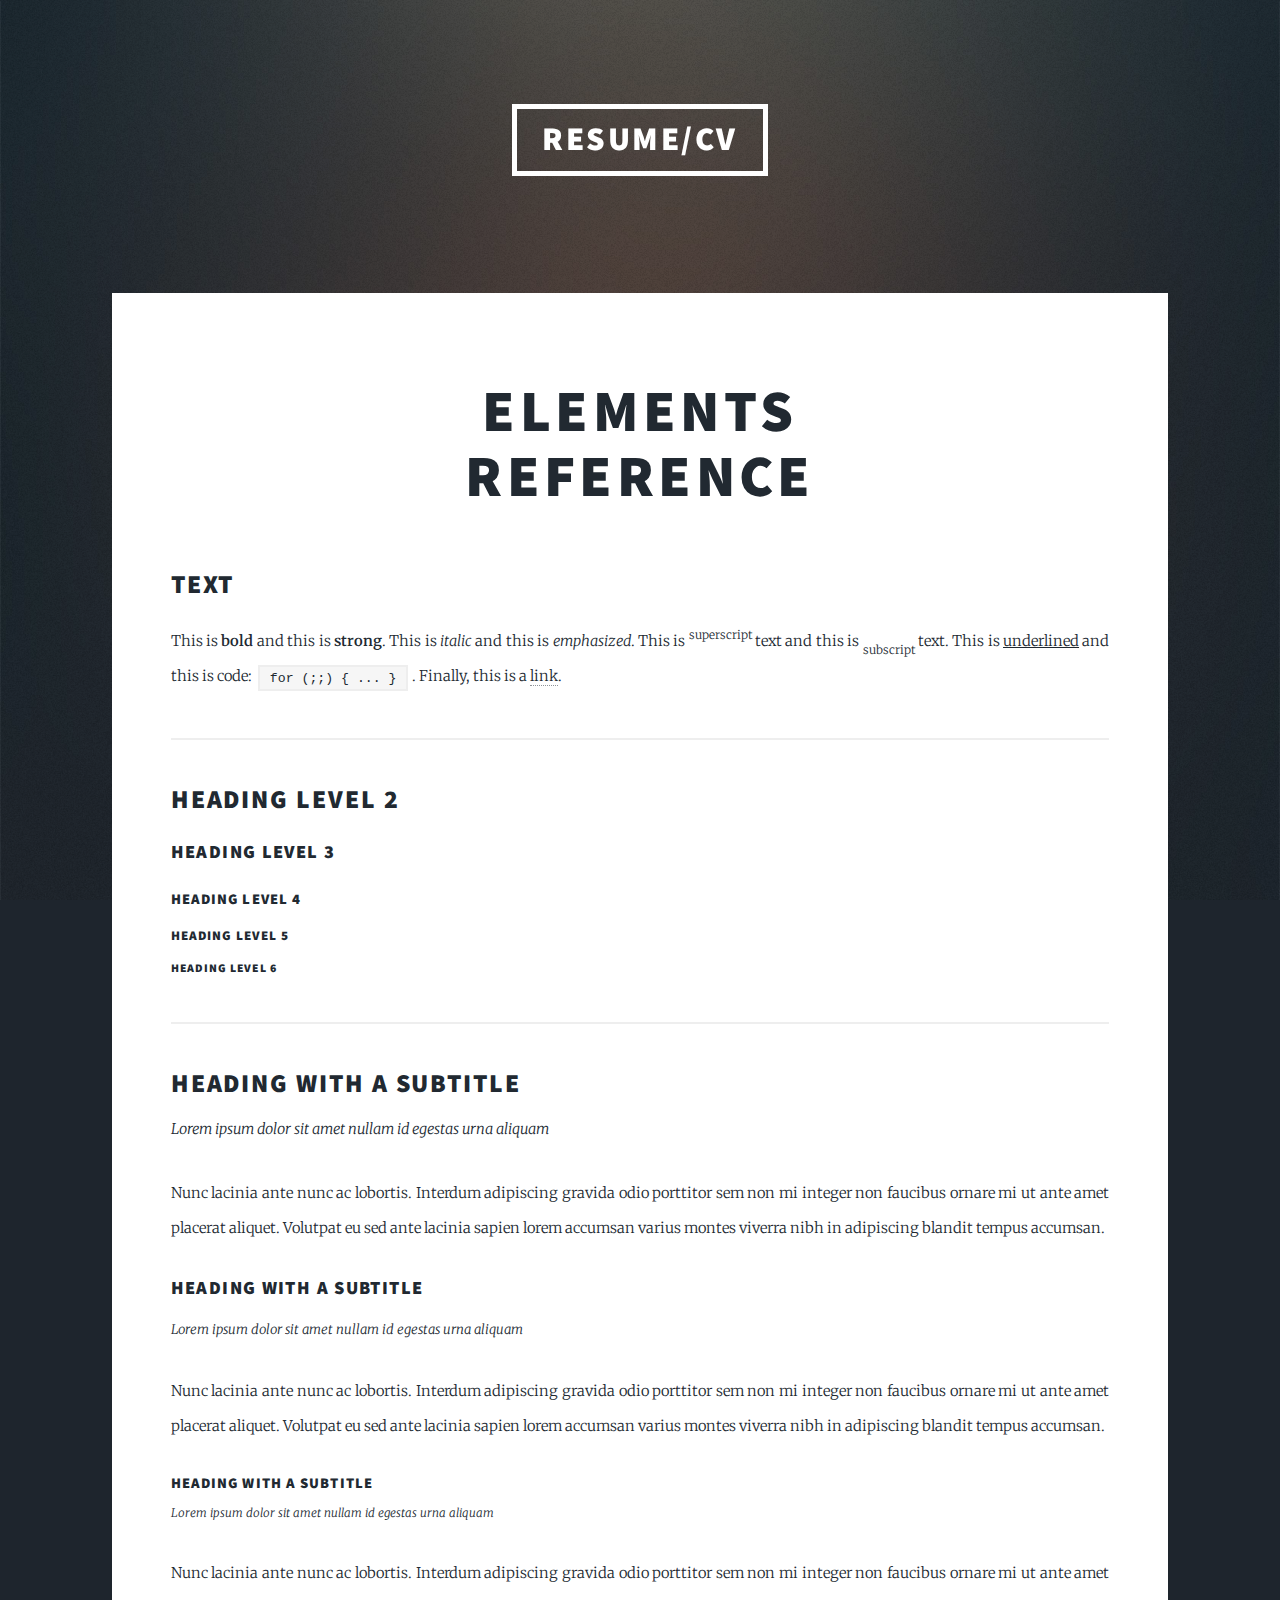
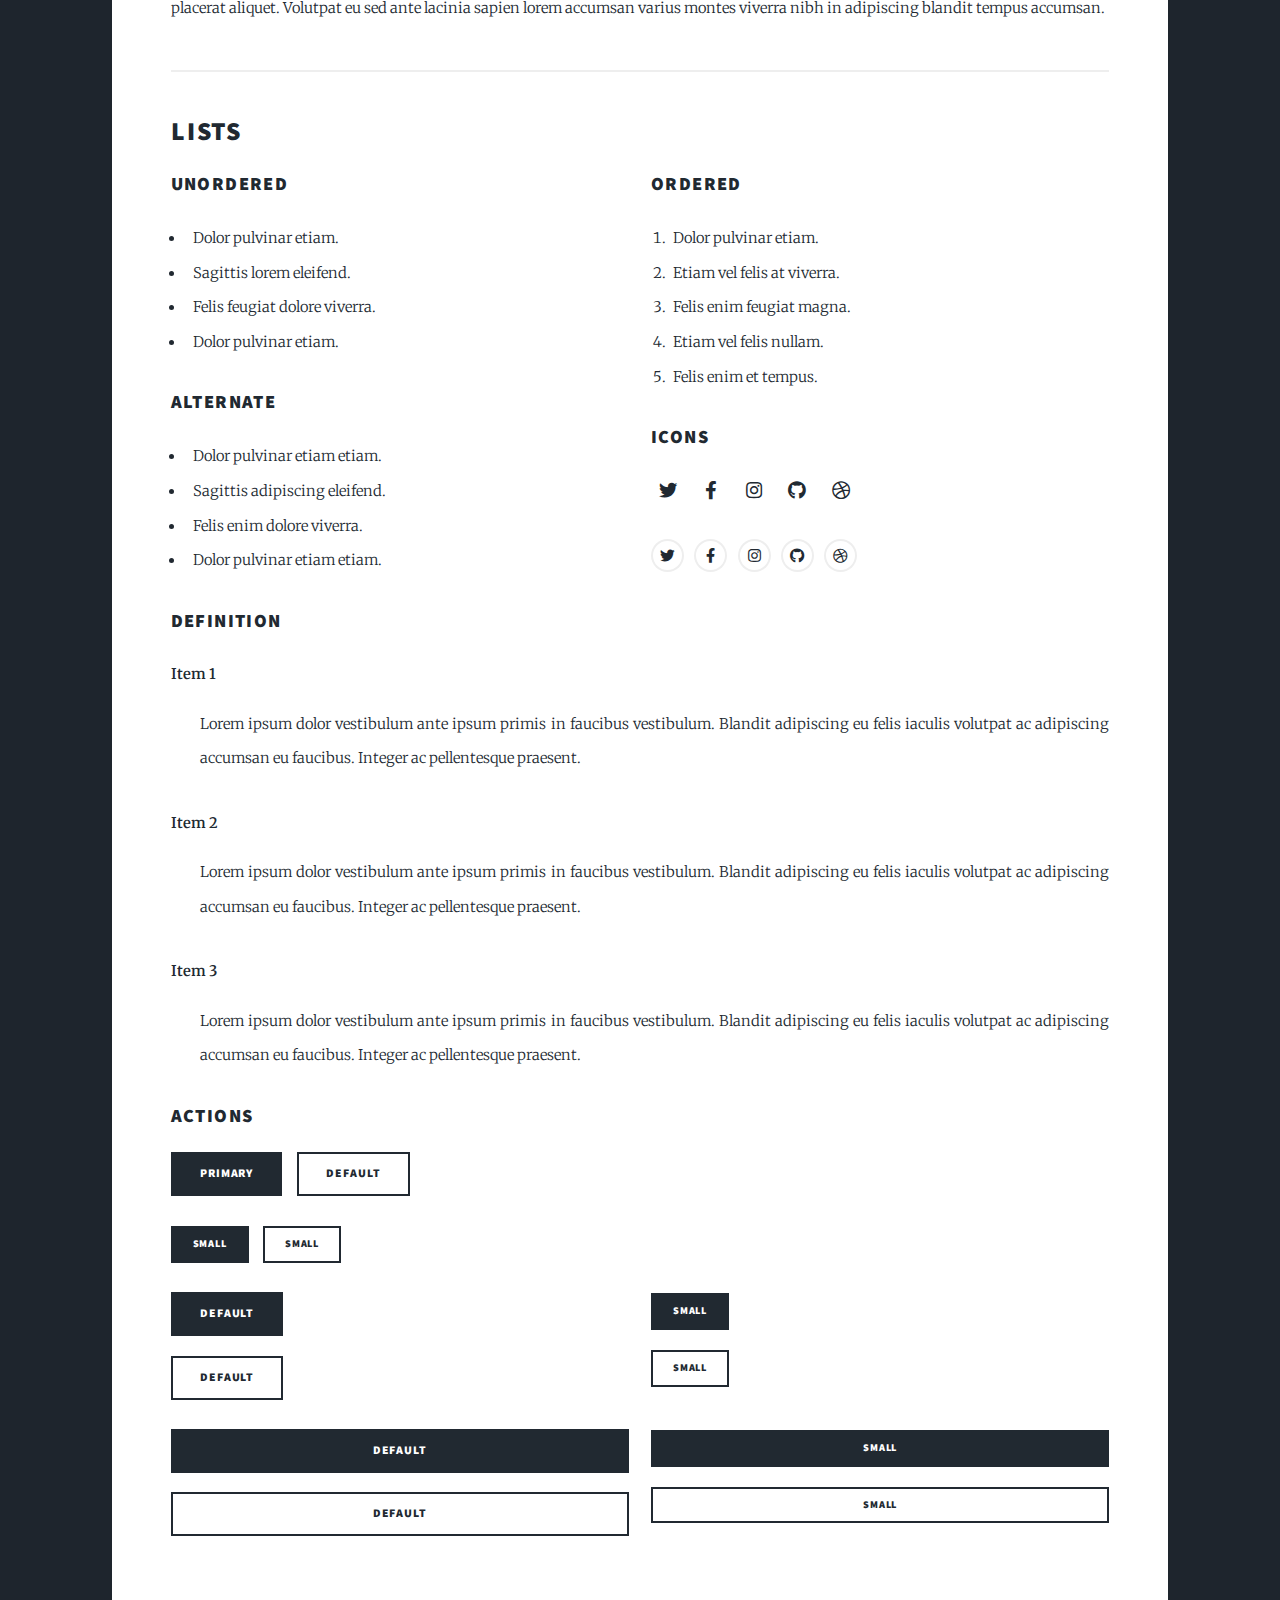
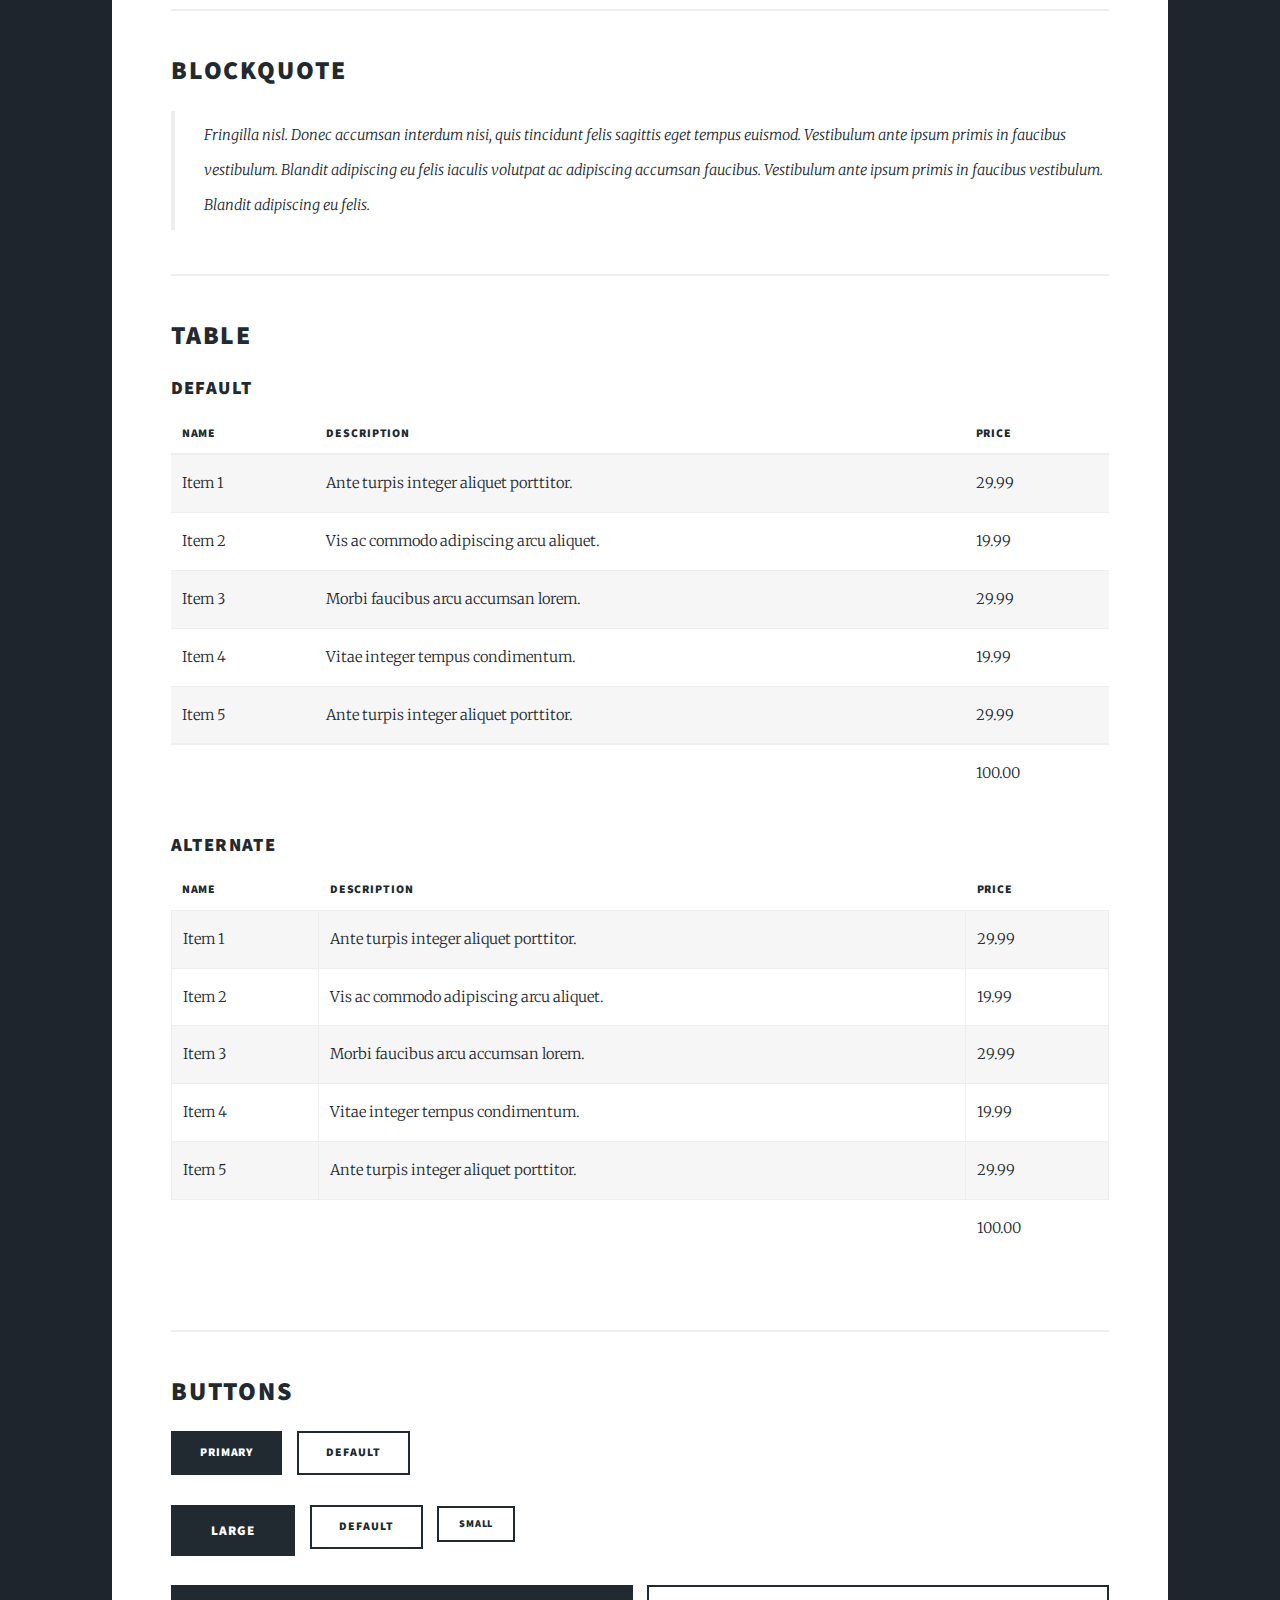
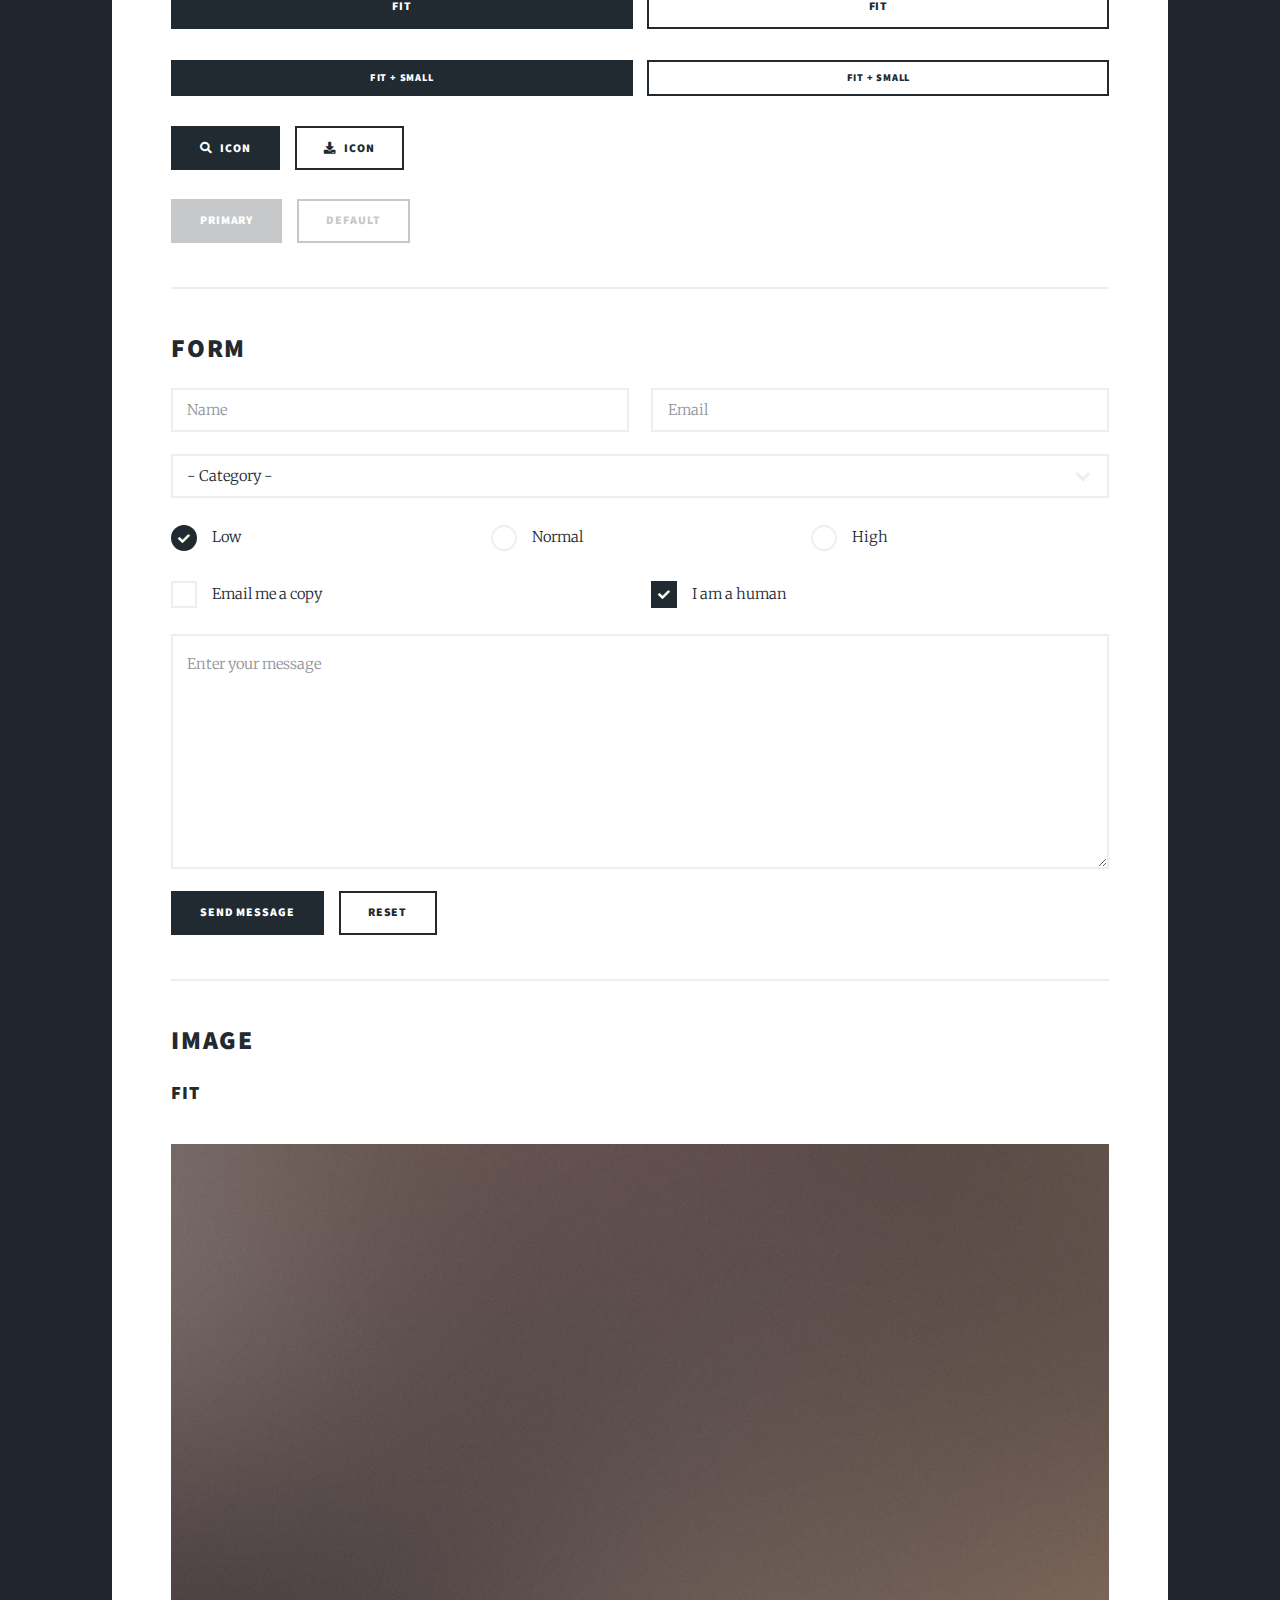
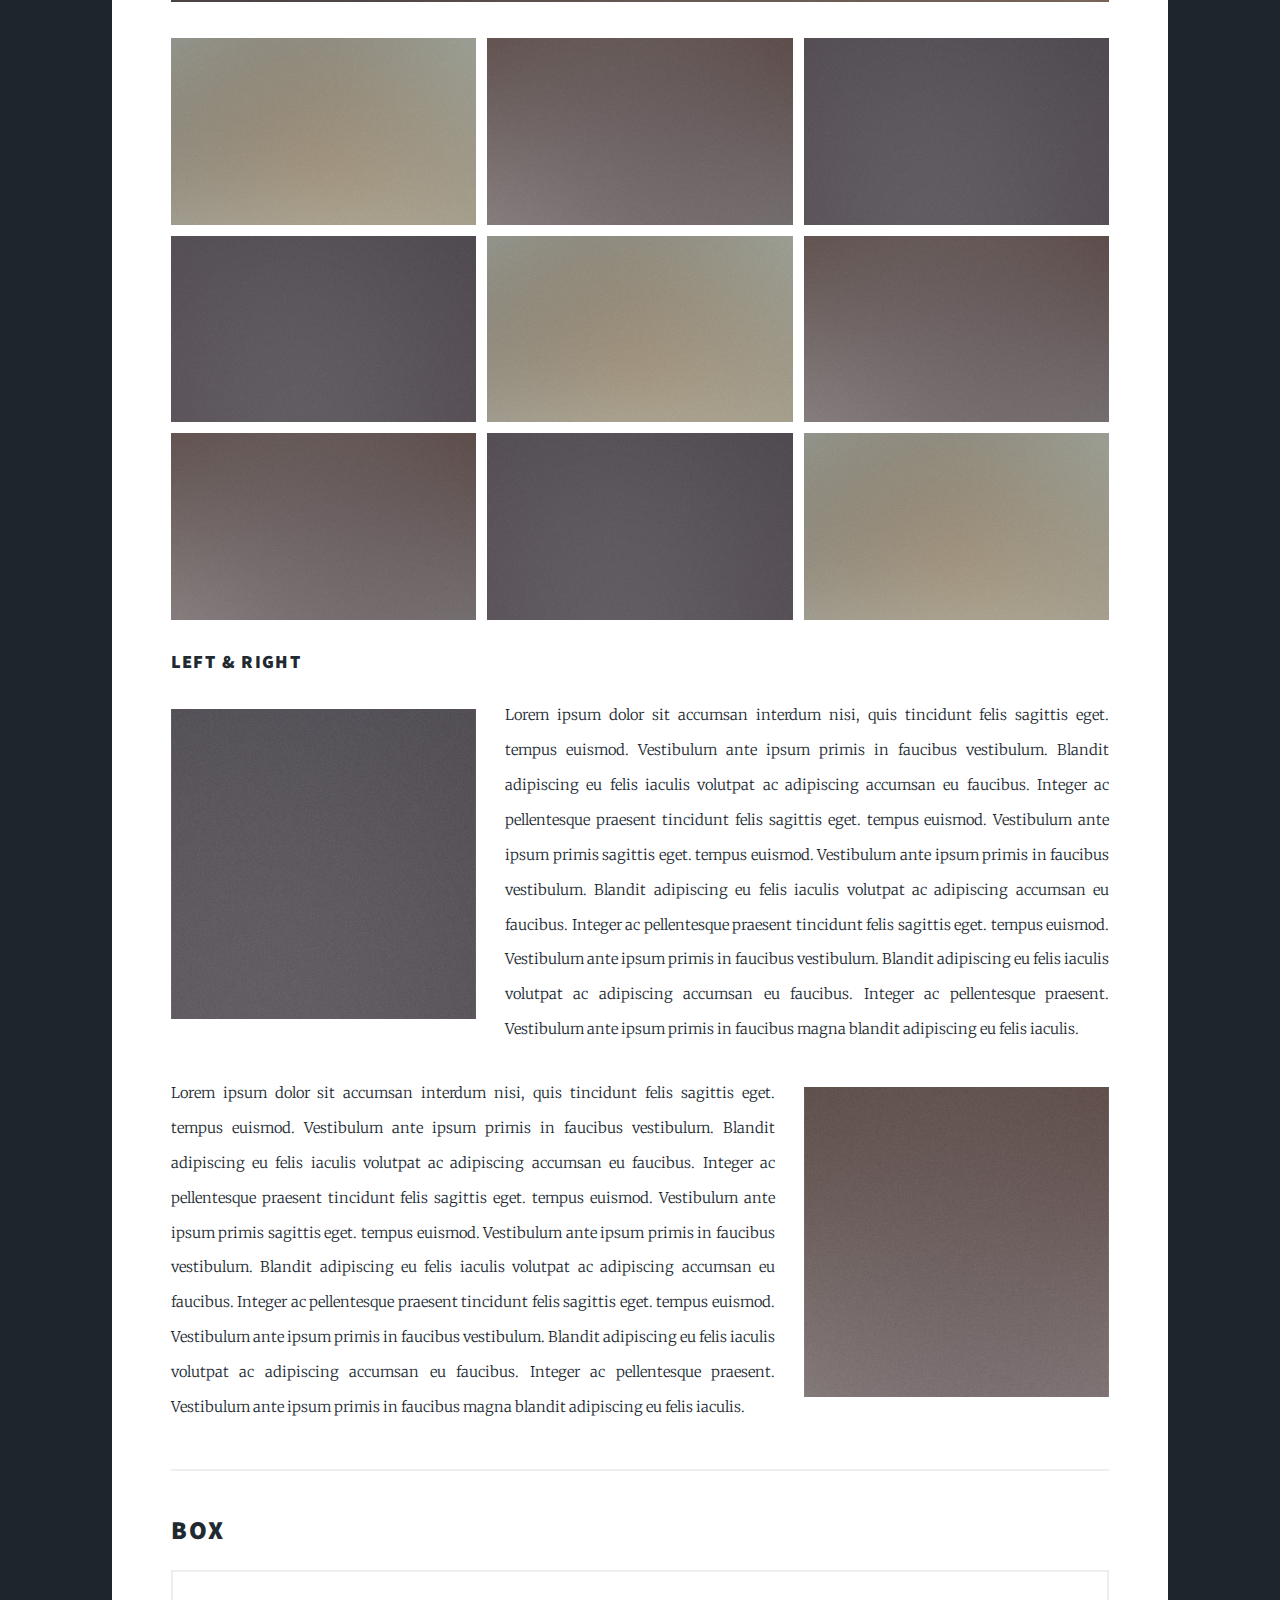
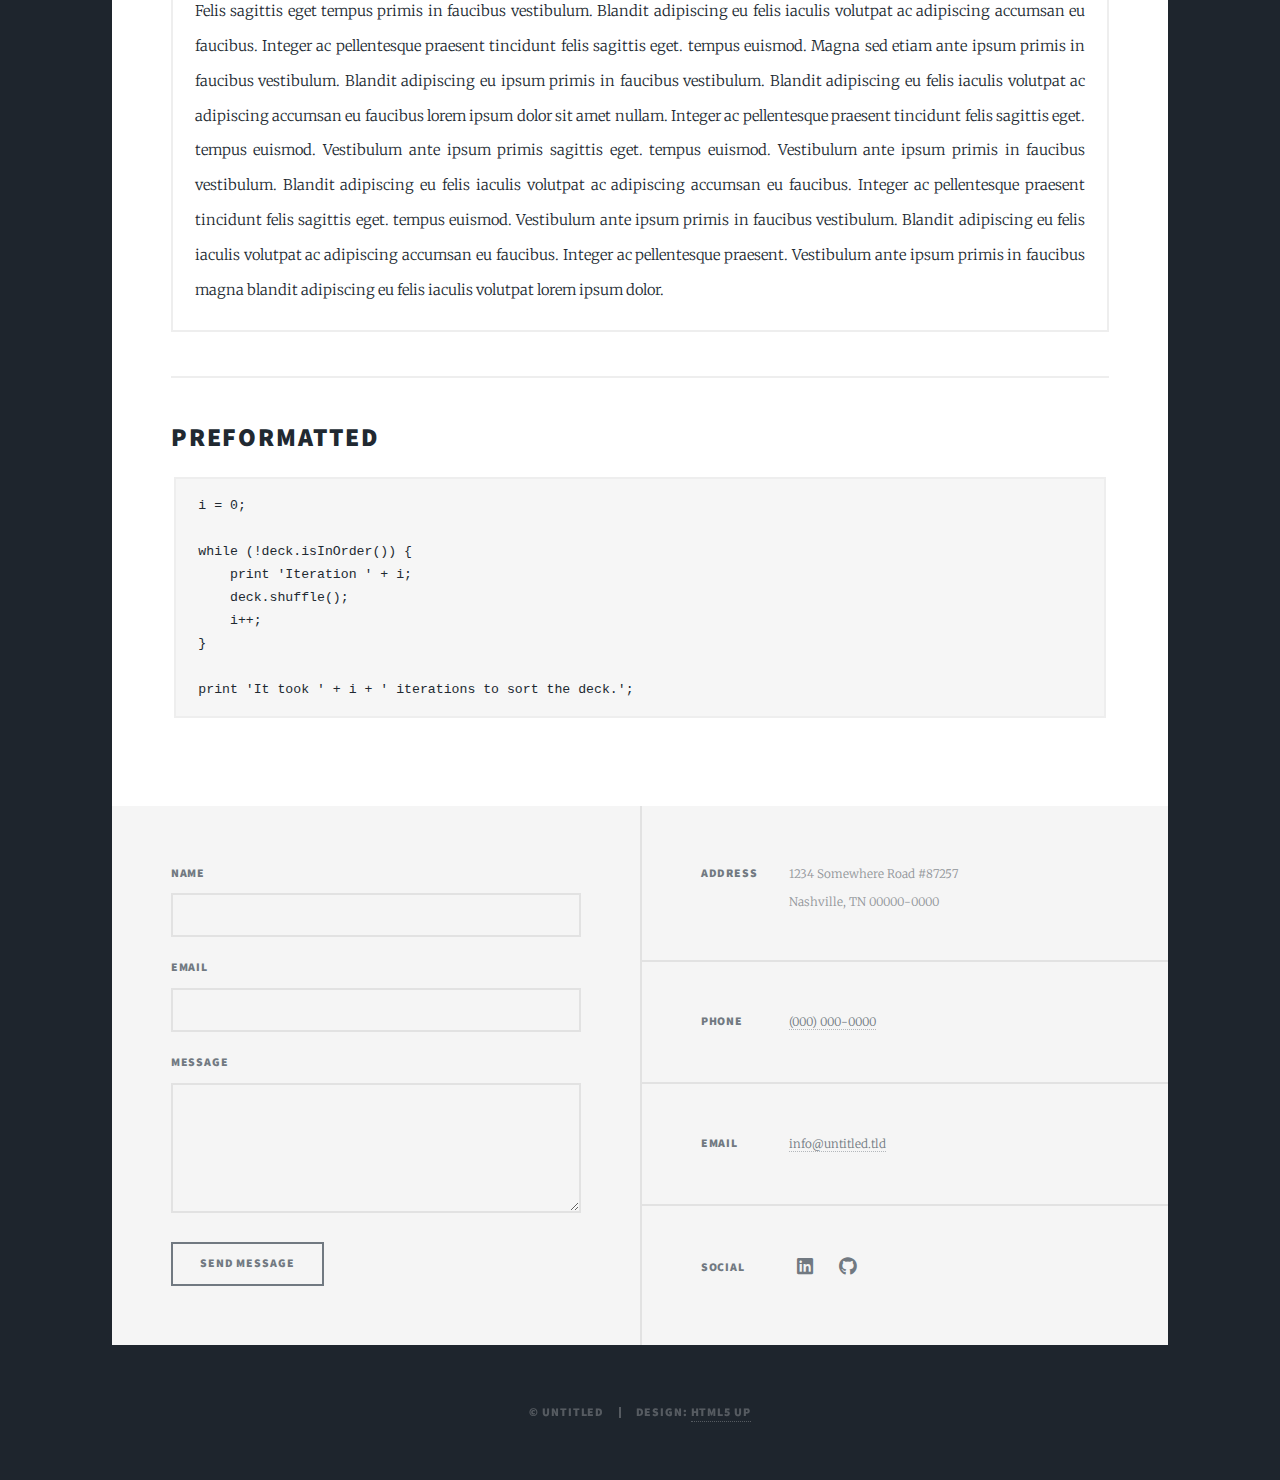
==== elements.html @ f75b57ac "Add files via upload" ====
<!DOCTYPE HTML>
<!--
	Massively by HTML5 UP
	html5up.net | @ajlkn
	Free for personal and commercial use under the CCA 3.0 license (html5up.net/license)
-->
<html>
	<head>
		<title>Uduak Afang- Resume/CV</title>
		<meta charset="utf-8" />
		<meta name="viewport" content="width=device-width, initial-scale=1, user-scalable=no" />
		<link rel="stylesheet" href="assets/css/main.css" />
		<noscript><link rel="stylesheet" href="assets/css/noscript.css" /></noscript>
	</head>
	<body class="is-preload">

		<!-- Wrapper -->
			<div id="wrapper">

				<!-- Header -->
					<header id="header">
						<a href="index.html" class="logo">Resume/CV</a>
					</header>

				<!-- Nav 
					<nav id="nav">
						<ul class="links">
							<li><a href="index.html">Projects</a></li>
							<li><a href="generic.html">About Me</a></li>
							<li class="active"><a href="elements.html">Resume/CV</a></li>
						</ul>
						<ul class="icons">
							<li><a href="https://www.linkedin.com/in/uduakafang/" class="icon brands fa-linkedin"><span class="label">LinkedIn</span></a></li>
							<li><a href="https://github.com/UduakAfang" class="icon brands fa-github"><span class="label">GitHub</span></a></li>
						</ul>
					</nav>-->

				<!-- Main -->
					<div id="main">

						<!-- Post -->
							<section class="post">
								<header class="major">
									<h1>Elements<br />
									Reference</h1>
								</header>

								<!-- Text stuff -->
									<h2>Text</h2>
									<p>This is <b>bold</b> and this is <strong>strong</strong>. This is <i>italic</i> and this is <em>emphasized</em>.
									This is <sup>superscript</sup> text and this is <sub>subscript</sub> text.
									This is <u>underlined</u> and this is code: <code>for (;;) { ... }</code>.
									Finally, this is a <a href="#">link</a>.</p>
									<hr />
									<h2>Heading Level 2</h2>
									<h3>Heading Level 3</h3>
									<h4>Heading Level 4</h4>
									<h5>Heading Level 5</h5>
									<h6>Heading Level 6</h6>
									<hr />
									<header>
										<h2>Heading with a Subtitle</h2>
										<p>Lorem ipsum dolor sit amet nullam id egestas urna aliquam</p>
									</header>
									<p>Nunc lacinia ante nunc ac lobortis. Interdum adipiscing gravida odio porttitor sem non mi integer non faucibus ornare mi ut ante amet placerat aliquet. Volutpat eu sed ante lacinia sapien lorem accumsan varius montes viverra nibh in adipiscing blandit tempus accumsan.</p>
									<header>
										<h3>Heading with a Subtitle</h3>
										<p>Lorem ipsum dolor sit amet nullam id egestas urna aliquam</p>
									</header>
									<p>Nunc lacinia ante nunc ac lobortis. Interdum adipiscing gravida odio porttitor sem non mi integer non faucibus ornare mi ut ante amet placerat aliquet. Volutpat eu sed ante lacinia sapien lorem accumsan varius montes viverra nibh in adipiscing blandit tempus accumsan.</p>
									<header>
										<h4>Heading with a Subtitle</h4>
										<p>Lorem ipsum dolor sit amet nullam id egestas urna aliquam</p>
									</header>
									<p>Nunc lacinia ante nunc ac lobortis. Interdum adipiscing gravida odio porttitor sem non mi integer non faucibus ornare mi ut ante amet placerat aliquet. Volutpat eu sed ante lacinia sapien lorem accumsan varius montes viverra nibh in adipiscing blandit tempus accumsan.</p>

									<hr />

								<!-- Lists -->
									<h2>Lists</h2>
									<div class="row">
										<div class="col-6 col-12-small">

											<h3>Unordered</h3>
											<ul>
												<li>Dolor pulvinar etiam.</li>
												<li>Sagittis lorem eleifend.</li>
												<li>Felis feugiat dolore viverra.</li>
												<li>Dolor pulvinar etiam.</li>
											</ul>

											<h3>Alternate</h3>
											<ul class="alt">
												<li>Dolor pulvinar etiam etiam.</li>
												<li>Sagittis adipiscing eleifend.</li>
												<li>Felis enim dolore viverra.</li>
												<li>Dolor pulvinar etiam etiam.</li>
											</ul>

										</div>
										<div class="col-6 col-12-small">

											<h3>Ordered</h3>
											<ol>
												<li>Dolor pulvinar etiam.</li>
												<li>Etiam vel felis at viverra.</li>
												<li>Felis enim feugiat magna.</li>
												<li>Etiam vel felis nullam.</li>
												<li>Felis enim et tempus.</li>
											</ol>

											<h3>Icons</h3>
											<ul class="icons">
												<li><a href="#" class="icon brands fa-twitter"><span class="label">Twitter</span></a></li>
												<li><a href="#" class="icon brands fa-facebook-f"><span class="label">Facebook</span></a></li>
												<li><a href="#" class="icon brands fa-instagram"><span class="label">Instagram</span></a></li>
												<li><a href="#" class="icon brands fa-github"><span class="label">Github</span></a></li>
												<li><a href="#" class="icon brands fa-dribbble"><span class="label">Dribbble</span></a></li>
											</ul>
											<ul class="icons alt">
												<li><a href="#" class="icon brands alt fa-twitter"><span class="label">Twitter</span></a></li>
												<li><a href="#" class="icon brands alt fa-facebook-f"><span class="label">Facebook</span></a></li>
												<li><a href="#" class="icon brands alt fa-instagram"><span class="label">Instagram</span></a></li>
												<li><a href="#" class="icon brands alt fa-github"><span class="label">Github</span></a></li>
												<li><a href="#" class="icon brands alt fa-dribbble"><span class="label">Dribbble</span></a></li>
											</ul>

										</div>
									</div>
									<h3>Definition</h3>
									<dl>
										<dt>Item 1</dt>
										<dd>
											<p>Lorem ipsum dolor vestibulum ante ipsum primis in faucibus vestibulum. Blandit adipiscing eu felis iaculis volutpat ac adipiscing accumsan eu faucibus. Integer ac pellentesque praesent.</p>
										</dd>
										<dt>Item 2</dt>
										<dd>
											<p>Lorem ipsum dolor vestibulum ante ipsum primis in faucibus vestibulum. Blandit adipiscing eu felis iaculis volutpat ac adipiscing accumsan eu faucibus. Integer ac pellentesque praesent.</p>
										</dd>
										<dt>Item 3</dt>
										<dd>
											<p>Lorem ipsum dolor vestibulum ante ipsum primis in faucibus vestibulum. Blandit adipiscing eu felis iaculis volutpat ac adipiscing accumsan eu faucibus. Integer ac pellentesque praesent.</p>
										</dd>
									</dl>

									<h3>Actions</h3>
									<ul class="actions">
										<li><a href="#" class="button primary">Primary</a></li>
										<li><a href="#" class="button">Default</a></li>
									</ul>
									<ul class="actions small">
										<li><a href="#" class="button primary small">Small</a></li>
										<li><a href="#" class="button small">Small</a></li>
									</ul>
									<div class="row">
										<div class="col-6 col-12-small">
											<ul class="actions stacked">
												<li><a href="#" class="button primary">Default</a></li>
												<li><a href="#" class="button">Default</a></li>
											</ul>
										</div>
										<div class="col-6 col-12-small">
											<ul class="actions stacked">
												<li><a href="#" class="button primary small">Small</a></li>
												<li><a href="#" class="button small">Small</a></li>
											</ul>
										</div>
									</div>
									<div class="row">
										<div class="col-6 col-12-small">
											<ul class="actions stacked">
												<li><a href="#" class="button primary fit">Default</a></li>
												<li><a href="#" class="button fit">Default</a></li>
											</ul>
										</div>
										<div class="col-6 col-12-small">
											<ul class="actions stacked">
												<li><a href="#" class="button primary small fit">Small</a></li>
												<li><a href="#" class="button small fit">Small</a></li>
											</ul>
										</div>
									</div>

									<hr />

								<!-- Blockquote -->
									<h2>Blockquote</h2>
									<blockquote>Fringilla nisl. Donec accumsan interdum nisi, quis tincidunt felis sagittis eget tempus euismod. Vestibulum ante ipsum primis in faucibus vestibulum. Blandit adipiscing eu felis iaculis volutpat ac adipiscing accumsan faucibus. Vestibulum ante ipsum primis in faucibus vestibulum. Blandit adipiscing eu felis.</blockquote>

									<hr />

								<!-- Table -->
									<h2>Table</h2>

									<h3>Default</h3>
									<div class="table-wrapper">
										<table>
											<thead>
												<tr>
													<th>Name</th>
													<th>Description</th>
													<th>Price</th>
												</tr>
											</thead>
											<tbody>
												<tr>
													<td>Item 1</td>
													<td>Ante turpis integer aliquet porttitor.</td>
													<td>29.99</td>
												</tr>
												<tr>
													<td>Item 2</td>
													<td>Vis ac commodo adipiscing arcu aliquet.</td>
													<td>19.99</td>
												</tr>
												<tr>
													<td>Item 3</td>
													<td> Morbi faucibus arcu accumsan lorem.</td>
													<td>29.99</td>
												</tr>
												<tr>
													<td>Item 4</td>
													<td>Vitae integer tempus condimentum.</td>
													<td>19.99</td>
												</tr>
												<tr>
													<td>Item 5</td>
													<td>Ante turpis integer aliquet porttitor.</td>
													<td>29.99</td>
												</tr>
											</tbody>
											<tfoot>
												<tr>
													<td colspan="2"></td>
													<td>100.00</td>
												</tr>
											</tfoot>
										</table>
									</div>

									<h3>Alternate</h3>
									<div class="table-wrapper">
										<table class="alt">
											<thead>
												<tr>
													<th>Name</th>
													<th>Description</th>
													<th>Price</th>
												</tr>
											</thead>
											<tbody>
												<tr>
													<td>Item 1</td>
													<td>Ante turpis integer aliquet porttitor.</td>
													<td>29.99</td>
												</tr>
												<tr>
													<td>Item 2</td>
													<td>Vis ac commodo adipiscing arcu aliquet.</td>
													<td>19.99</td>
												</tr>
												<tr>
													<td>Item 3</td>
													<td> Morbi faucibus arcu accumsan lorem.</td>
													<td>29.99</td>
												</tr>
												<tr>
													<td>Item 4</td>
													<td>Vitae integer tempus condimentum.</td>
													<td>19.99</td>
												</tr>
												<tr>
													<td>Item 5</td>
													<td>Ante turpis integer aliquet porttitor.</td>
													<td>29.99</td>
												</tr>
											</tbody>
											<tfoot>
												<tr>
													<td colspan="2"></td>
													<td>100.00</td>
												</tr>
											</tfoot>
										</table>
									</div>

									<hr />

								<!-- Buttons -->
									<h2>Buttons</h2>
									<ul class="actions">
										<li><a href="#" class="button primary">Primary</a></li>
										<li><a href="#" class="button">Default</a></li>
									</ul>
									<ul class="actions">
										<li><a href="#" class="button primary large">Large</a></li>
										<li><a href="#" class="button">Default</a></li>
										<li><a href="#" class="button small">Small</a></li>
									</ul>
									<ul class="actions fit">
										<li><a href="#" class="button primary fit">Fit</a></li>
										<li><a href="#" class="button fit">Fit</a></li>
									</ul>
									<ul class="actions fit small">
										<li><a href="#" class="button primary fit small">Fit + Small</a></li>
										<li><a href="#" class="button fit small">Fit + Small</a></li>
									</ul>
									<ul class="actions">
										<li><a href="#" class="button primary icon solid fa-search">Icon</a></li>
										<li><a href="#" class="button icon solid fa-download">Icon</a></li>
									</ul>
									<ul class="actions">
										<li><span class="button primary disabled">Primary</span></li>
										<li><span class="button disabled">Default</span></li>
									</ul>

									<hr />

								<!-- Form -->
									<h2>Form</h2>

									<form method="post" action="#">
										<div class="row gtr-uniform">
											<div class="col-6 col-12-xsmall">
												<input type="text" name="demo-name" id="demo-name" value="" placeholder="Name" />
											</div>
											<div class="col-6 col-12-xsmall">
												<input type="email" name="demo-email" id="demo-email" value="" placeholder="Email" />
											</div>
											<!-- Break -->
											<div class="col-12">
												<select name="demo-category" id="demo-category">
													<option value="">- Category -</option>
													<option value="1">Manufacturing</option>
													<option value="1">Shipping</option>
													<option value="1">Administration</option>
													<option value="1">Human Resources</option>
												</select>
											</div>
											<!-- Break -->
											<div class="col-4 col-12-small">
												<input type="radio" id="demo-priority-low" name="demo-priority" checked>
												<label for="demo-priority-low">Low</label>
											</div>
											<div class="col-4 col-12-small">
												<input type="radio" id="demo-priority-normal" name="demo-priority">
												<label for="demo-priority-normal">Normal</label>
											</div>
											<div class="col-4 col-12-small">
												<input type="radio" id="demo-priority-high" name="demo-priority">
												<label for="demo-priority-high">High</label>
											</div>
											<!-- Break -->
											<div class="col-6 col-12-small">
												<input type="checkbox" id="demo-copy" name="demo-copy">
												<label for="demo-copy">Email me a copy</label>
											</div>
											<div class="col-6 col-12-small">
												<input type="checkbox" id="demo-human" name="demo-human" checked>
												<label for="demo-human">I am a human</label>
											</div>
											<!-- Break -->
											<div class="col-12">
												<textarea name="demo-message" id="demo-message" placeholder="Enter your message" rows="6"></textarea>
											</div>
											<!-- Break -->
											<div class="col-12">
												<ul class="actions">
													<li><input type="submit" value="Send Message" class="primary" /></li>
													<li><input type="reset" value="Reset" /></li>
												</ul>
											</div>
										</div>
									</form>

									<hr />

								<!-- Image -->
									<h2>Image</h2>

									<h3>Fit</h3>
									<span class="image fit"><img src="images/pic01.jpg" alt="" /></span>
									<div class="box alt">
										<div class="row gtr-50 gtr-uniform">
											<div class="col-4"><span class="image fit"><img src="images/pic02.jpg" alt="" /></span></div>
											<div class="col-4"><span class="image fit"><img src="images/pic03.jpg" alt="" /></span></div>
											<div class="col-4"><span class="image fit"><img src="images/pic04.jpg" alt="" /></span></div>
											<!-- Break -->
											<div class="col-4"><span class="image fit"><img src="images/pic04.jpg" alt="" /></span></div>
											<div class="col-4"><span class="image fit"><img src="images/pic02.jpg" alt="" /></span></div>
											<div class="col-4"><span class="image fit"><img src="images/pic03.jpg" alt="" /></span></div>
											<!-- Break -->
											<div class="col-4"><span class="image fit"><img src="images/pic03.jpg" alt="" /></span></div>
											<div class="col-4"><span class="image fit"><img src="images/pic04.jpg" alt="" /></span></div>
											<div class="col-4"><span class="image fit"><img src="images/pic02.jpg" alt="" /></span></div>
										</div>
									</div>

									<h3>Left &amp; Right</h3>
									<p><span class="image left"><img src="images/pic08.jpg" alt="" /></span>Lorem ipsum dolor sit accumsan interdum nisi, quis tincidunt felis sagittis eget. tempus euismod. Vestibulum ante ipsum primis in faucibus vestibulum. Blandit adipiscing eu felis iaculis volutpat ac adipiscing accumsan eu faucibus. Integer ac pellentesque praesent tincidunt felis sagittis eget. tempus euismod. Vestibulum ante ipsum primis sagittis eget. tempus euismod. Vestibulum ante ipsum primis in faucibus vestibulum. Blandit adipiscing eu felis iaculis volutpat ac adipiscing accumsan eu faucibus. Integer ac pellentesque praesent tincidunt felis sagittis eget. tempus euismod. Vestibulum ante ipsum primis in faucibus vestibulum. Blandit adipiscing eu felis iaculis volutpat ac adipiscing accumsan eu faucibus. Integer ac pellentesque praesent. Vestibulum ante ipsum primis in faucibus magna blandit adipiscing eu felis iaculis.</p>
									<p><span class="image right"><img src="images/pic09.jpg" alt="" /></span>Lorem ipsum dolor sit accumsan interdum nisi, quis tincidunt felis sagittis eget. tempus euismod. Vestibulum ante ipsum primis in faucibus vestibulum. Blandit adipiscing eu felis iaculis volutpat ac adipiscing accumsan eu faucibus. Integer ac pellentesque praesent tincidunt felis sagittis eget. tempus euismod. Vestibulum ante ipsum primis sagittis eget. tempus euismod. Vestibulum ante ipsum primis in faucibus vestibulum. Blandit adipiscing eu felis iaculis volutpat ac adipiscing accumsan eu faucibus. Integer ac pellentesque praesent tincidunt felis sagittis eget. tempus euismod. Vestibulum ante ipsum primis in faucibus vestibulum. Blandit adipiscing eu felis iaculis volutpat ac adipiscing accumsan eu faucibus. Integer ac pellentesque praesent. Vestibulum ante ipsum primis in faucibus magna blandit adipiscing eu felis iaculis.</p>

									<hr />

								<!-- Box -->
									<h2>Box</h2>
									<div class="box">
										<p>Felis sagittis eget tempus primis in faucibus vestibulum. Blandit adipiscing eu felis iaculis volutpat ac adipiscing accumsan eu faucibus. Integer ac pellentesque praesent tincidunt felis sagittis eget. tempus euismod. Magna sed etiam ante ipsum primis in faucibus vestibulum. Blandit adipiscing eu ipsum primis in faucibus vestibulum. Blandit adipiscing eu felis iaculis volutpat ac adipiscing accumsan eu faucibus lorem ipsum dolor sit amet nullam. Integer ac pellentesque praesent tincidunt felis sagittis eget. tempus euismod. Vestibulum ante ipsum primis sagittis eget. tempus euismod. Vestibulum ante ipsum primis in faucibus vestibulum. Blandit adipiscing eu felis iaculis volutpat ac adipiscing accumsan eu faucibus. Integer ac pellentesque praesent tincidunt felis sagittis eget. tempus euismod. Vestibulum ante ipsum primis in faucibus vestibulum. Blandit adipiscing eu felis iaculis volutpat ac adipiscing accumsan eu faucibus. Integer ac pellentesque praesent. Vestibulum ante ipsum primis in faucibus magna blandit adipiscing eu felis iaculis volutpat lorem ipsum dolor.</p>
									</div>

									<hr />

								<!-- Preformatted Code -->
									<h2>Preformatted</h2>
									<pre><code>i = 0;

while (!deck.isInOrder()) {
    print 'Iteration ' + i;
    deck.shuffle();
    i++;
}

print 'It took ' + i + ' iterations to sort the deck.';
</code></pre>

							</section>

					</div>

				<!-- Footer -->
					<footer id="footer">
						<section>
							<form method="post" action="#">
								<div class="fields">
									<div class="field">
										<label for="name">Name</label>
										<input type="text" name="name" id="name" />
									</div>
									<div class="field">
										<label for="email">Email</label>
										<input type="text" name="email" id="email" />
									</div>
									<div class="field">
										<label for="message">Message</label>
										<textarea name="message" id="message" rows="3"></textarea>
									</div>
								</div>
								<ul class="actions">
									<li><input type="submit" value="Send Message" /></li>
								</ul>
							</form>
						</section>
						<section class="split contact">
							<section class="alt">
								<h3>Address</h3>
								<p>1234 Somewhere Road #87257<br />
								Nashville, TN 00000-0000</p>
							</section>
							<section>
								<h3>Phone</h3>
								<p><a href="#">(000) 000-0000</a></p>
							</section>
							<section>
								<h3>Email</h3>
								<p><a href="#">info@untitled.tld</a></p>
							</section>
							<section>
								<h3>Social</h3>
								<ul class="icons">
									<li><a href="https://www.linkedin.com/in/uduakafang/" class="icon brands fa-linkedin"><span class="label">LinkedIn</span></a></li>
									<li><a href="https://github.com/UduakAfang" class="icon brands fa-github"><span class="label">GitHub</span></a></li>
								</ul>
							</section>
						</section>
					</footer>

				<!-- Copyright -->
					<div id="copyright">
						<ul><li>&copy; Untitled</li><li>Design: <a href="https://html5up.net">HTML5 UP</a></li></ul>
					</div>

			</div>

		<!-- Scripts -->
			<script src="assets/js/jquery.min.js"></script>
			<script src="assets/js/jquery.scrollex.min.js"></script>
			<script src="assets/js/jquery.scrolly.min.js"></script>
			<script src="assets/js/browser.min.js"></script>
			<script src="assets/js/breakpoints.min.js"></script>
			<script src="assets/js/util.js"></script>
			<script src="assets/js/main.js"></script>

	</body>
</html>
---- assets/css/main.css ----
@import url(fontawesome-all.min.css);
@import url("https://fonts.googleapis.com/css?family=Merriweather:300,700,300italic,700italic|Source+Sans+Pro:900");

/*
	Massively by HTML5 UP
	html5up.net | @ajlkn
	Free for personal and commercial use under the CCA 3.0 license (html5up.net/license)
*/

html, body, div, span, applet, object,
iframe, h1, h2, h3, h4, h5, h6, p, blockquote,
pre, a, abbr, acronym, address, big, cite,
code, del, dfn, em, img, ins, kbd, q, s, samp,
small, strike, strong, sub, sup, tt, var, b,
u, i, center, dl, dt, dd, ol, ul, li, fieldset,
form, label, legend, table, caption, tbody,
tfoot, thead, tr, th, td, article, aside,
canvas, details, embed, figure, figcaption,
footer, header, hgroup, menu, nav, output, ruby,
section, summary, time, mark, audio, video {
	margin: 0;
	padding: 0;
	border: 0;
	font-size: 100%;
	font: inherit;
	vertical-align: baseline;}

article, aside, details, figcaption, figure,
footer, header, hgroup, menu, nav, section {
	display: block;}

body {
	line-height: 1;
}

ol, ul {
	list-style: none;
}

blockquote, q {
	quotes: none;
}

	blockquote:before, blockquote:after, q:before, q:after {
		content: '';
		content: none;
	}

table {
	border-collapse: collapse;
	border-spacing: 0;
}

body {
	-webkit-text-size-adjust: none;
}

mark {
	background-color: transparent;
	color: inherit;
}

input::-moz-focus-inner {
	border: 0;
	padding: 0;
}

input, select, textarea {
	-moz-appearance: none;
	-webkit-appearance: none;
	-ms-appearance: none;
	appearance: none;
}

/* Basic */

	@-ms-viewport {
		width: device-width;
	}

	body {
		-ms-overflow-style: scrollbar;
	}

	@media screen and (max-width: 480px) {

		html, body {
			min-width: 320px;
		}

	}

	html {
		box-sizing: border-box;
	}

	*, *:before, *:after {
		box-sizing: inherit;
	}

	body {
		background-color: #1e252d;
	}

		body.is-preload *, body.is-preload *:before, body.is-preload *:after {
			-moz-animation: none !important;
			-webkit-animation: none !important;
			-ms-animation: none !important;
			animation: none !important;
			-moz-transition: none !important;
			-webkit-transition: none !important;
			-ms-transition: none !important;
			transition: none !important;
		}

/* Type */

	html {
		font-size: 16pt;
	}

		@media screen and (max-width: 1680px) {

			html {
				font-size: 12pt;
			}

		}

		@media screen and (max-width: 1280px) {

			html {
				font-size: 11pt;
			}

		}

		@media screen and (max-width: 360px) {

			html {
				font-size: 10pt;
			}

		}

	body {
		color: #212931;
	}

	body, input, select, textarea {
		font-family: "Merriweather", Georgia, serif;
		font-weight: 300;
		font-size: 1rem;
		line-height: 2.375;
	}

	a {
		-moz-transition: color 0.2s ease-in-out, background-color 0.2s ease-in-out, border-color 0.2s ease-in-out, box-shadow 0.2s ease-in-out;
		-webkit-transition: color 0.2s ease-in-out, background-color 0.2s ease-in-out, border-color 0.2s ease-in-out, box-shadow 0.2s ease-in-out;
		-ms-transition: color 0.2s ease-in-out, background-color 0.2s ease-in-out, border-color 0.2s ease-in-out, box-shadow 0.2s ease-in-out;
		transition: color 0.2s ease-in-out, background-color 0.2s ease-in-out, border-color 0.2s ease-in-out, box-shadow 0.2s ease-in-out;
		border-bottom: dotted 1px;
		text-decoration: none;
	}

		a:hover {
			border-bottom-color: transparent;
		}

	strong, b {
		font-weight: 600;
	}

	em, i {
		font-style: italic;
	}

	p {
		text-align: justify;
		margin: 0 0 2rem 0;
	}

	h1, h2, h3, h4, h5, h6 {
		font-family: "Source Sans Pro", Helvetica, sans-serif;
		font-weight: 900;
		line-height: 1.5;
		letter-spacing: 0.075em;
		text-transform: uppercase;
		margin: 0 0 1rem 0;
	}

		h1 a, h2 a, h3 a, h4 a, h5 a, h6 a {
			border-bottom: 0;
			color: inherit;
			text-decoration: none;
		}

	h1 {
		font-size: 4rem;
		line-height: 1.1;
		margin: 0 0 2rem 0;
	}

	h2 {
		font-size: 1.75rem;
		line-height: 1.3;
		margin: 0 0 1.5rem 0;
	}

	h3 {
		font-size: 1.25rem;
		margin: 0 0 1.5rem 0;
	}

	h4 {
		font-size: 1rem;
	}

	h5 {
		font-size: 0.9rem;
	}

	h6 {
		font-size: 0.8rem;
	}

	sub {
		font-size: 0.8rem;
		position: relative;
		top: 0.5rem;
	}

	sup {
		font-size: 0.8rem;
		position: relative;
		top: -0.5rem;
	}

	blockquote {
		border-left: solid 4px;
		font-style: italic;
		margin: 0 0 2rem 0;
		padding: 0.5rem 0 0.5rem 2rem;
	}

	code {
		border: solid 2px;
		font-family: "Courier New", monospace;
		font-size: 0.9rem;
		margin: 0 0.25rem;
		padding: 0.25rem 0.65rem;
	}

	pre {
		-webkit-overflow-scrolling: touch;
		font-family: "Courier New", monospace;
		font-size: 0.9rem;
		margin: 0 0 2rem 0;
	}

		pre code {
			display: block;
			line-height: 1.75;
			padding: 1rem 1.5rem;
			overflow-x: auto;
		}

	hr {
		border: 0;
		border-bottom: solid 2px;
		margin: 3rem 0;
	}

		hr.major {
			margin: 5rem 0;
		}

	.align-left {
		text-align: left;
	}

	.align-center {
		text-align: center;
	}

	.align-right {
		text-align: right;
	}

	input, select, textarea {
		color: #212931;
	}

	a {
		color: #212931;
		border-bottom-color: rgba(33, 41, 49, 0.5);
	}

		a:hover {
			border-bottom-color: transparent;
			color: #18bfef !important;
		}

	strong, b {
		color: #212931;
	}

	h1, h2, h3, h4, h5, h6 {
		color: #212931;
	}

	blockquote {
		border-left-color: #eeeeee;
	}

	code {
		background: rgba(220, 220, 220, 0.25);
		border-color: #eeeeee;
	}

	hr {
		border-bottom-color: #eeeeee;
	}

/* Row */

	.row {
		display: flex;
		flex-wrap: wrap;
		box-sizing: border-box;
		align-items: stretch;
	}

		.row > * {
			box-sizing: border-box;
		}

		.row.gtr-uniform > * > :last-child {
			margin-bottom: 0;
		}

		.row.aln-left {
			justify-content: flex-start;
		}

		.row.aln-center {
			justify-content: center;
		}

		.row.aln-right {
			justify-content: flex-end;
		}

		.row.aln-top {
			align-items: flex-start;
		}

		.row.aln-middle {
			align-items: center;
		}

		.row.aln-bottom {
			align-items: flex-end;
		}

		.row > .imp {
			order: -1;
		}

		.row > .col-1 {
			width: 8.33333%;
		}

		.row > .off-1 {
			margin-left: 8.33333%;
		}

		.row > .col-2 {
			width: 16.66667%;
		}

		.row > .off-2 {
			margin-left: 16.66667%;
		}

		.row > .col-3 {
			width: 25%;
		}

		.row > .off-3 {
			margin-left: 25%;
		}

		.row > .col-4 {
			width: 33.33333%;
		}

		.row > .off-4 {
			margin-left: 33.33333%;
		}

		.row > .col-5 {
			width: 41.66667%;
		}

		.row > .off-5 {
			margin-left: 41.66667%;
		}

		.row > .col-6 {
			width: 50%;
		}

		.row > .off-6 {
			margin-left: 50%;
		}

		.row > .col-7 {
			width: 58.33333%;
		}

		.row > .off-7 {
			margin-left: 58.33333%;
		}

		.row > .col-8 {
			width: 66.66667%;
		}

		.row > .off-8 {
			margin-left: 66.66667%;
		}

		.row > .col-9 {
			width: 75%;
		}

		.row > .off-9 {
			margin-left: 75%;
		}

		.row > .col-10 {
			width: 83.33333%;
		}

		.row > .off-10 {
			margin-left: 83.33333%;
		}

		.row > .col-11 {
			width: 91.66667%;
		}

		.row > .off-11 {
			margin-left: 91.66667%;
		}

		.row > .col-12 {
			width: 100%;
		}

		.row > .off-12 {
			margin-left: 100%;
		}

		.row.gtr-0 {
			margin-top: 0;
			margin-left: 0rem;
		}

			.row.gtr-0 > * {
				padding: 0 0 0 0rem;
			}

			.row.gtr-0.gtr-uniform {
				margin-top: 0rem;
			}

				.row.gtr-0.gtr-uniform > * {
					padding-top: 0rem;
				}

		.row.gtr-25 {
			margin-top: 0;
			margin-left: -0.375rem;
		}

			.row.gtr-25 > * {
				padding: 0 0 0 0.375rem;
			}

			.row.gtr-25.gtr-uniform {
				margin-top: -0.375rem;
			}

				.row.gtr-25.gtr-uniform > * {
					padding-top: 0.375rem;
				}

		.row.gtr-50 {
			margin-top: 0;
			margin-left: -0.75rem;
		}

			.row.gtr-50 > * {
				padding: 0 0 0 0.75rem;
			}

			.row.gtr-50.gtr-uniform {
				margin-top: -0.75rem;
			}

				.row.gtr-50.gtr-uniform > * {
					padding-top: 0.75rem;
				}

		.row {
			margin-top: 0;
			margin-left: -1.5rem;
		}

			.row > * {
				padding: 0 0 0 1.5rem;
			}

			.row.gtr-uniform {
				margin-top: -1.5rem;
			}

				.row.gtr-uniform > * {
					padding-top: 1.5rem;
				}

		.row.gtr-150 {
			margin-top: 0;
			margin-left: -2.25rem;
		}

			.row.gtr-150 > * {
				padding: 0 0 0 2.25rem;
			}

			.row.gtr-150.gtr-uniform {
				margin-top: -2.25rem;
			}

				.row.gtr-150.gtr-uniform > * {
					padding-top: 2.25rem;
				}

		.row.gtr-200 {
			margin-top: 0;
			margin-left: -3rem;
		}

			.row.gtr-200 > * {
				padding: 0 0 0 3rem;
			}

			.row.gtr-200.gtr-uniform {
				margin-top: -3rem;
			}

				.row.gtr-200.gtr-uniform > * {
					padding-top: 3rem;
				}

		@media screen and (max-width: 1680px) {

			.row {
				display: flex;
				flex-wrap: wrap;
				box-sizing: border-box;
				align-items: stretch;
			}

				.row > * {
					box-sizing: border-box;
				}

				.row.gtr-uniform > * > :last-child {
					margin-bottom: 0;
				}

				.row.aln-left {
					justify-content: flex-start;
				}

				.row.aln-center {
					justify-content: center;
				}

				.row.aln-right {
					justify-content: flex-end;
				}

				.row.aln-top {
					align-items: flex-start;
				}

				.row.aln-middle {
					align-items: center;
				}

				.row.aln-bottom {
					align-items: flex-end;
				}

				.row > .imp-xlarge {
					order: -1;
				}

				.row > .col-1-xlarge {
					width: 8.33333%;
				}

				.row > .off-1-xlarge {
					margin-left: 8.33333%;
				}

				.row > .col-2-xlarge {
					width: 16.66667%;
				}

				.row > .off-2-xlarge {
					margin-left: 16.66667%;
				}

				.row > .col-3-xlarge {
					width: 25%;
				}

				.row > .off-3-xlarge {
					margin-left: 25%;
				}

				.row > .col-4-xlarge {
					width: 33.33333%;
				}

				.row > .off-4-xlarge {
					margin-left: 33.33333%;
				}

				.row > .col-5-xlarge {
					width: 41.66667%;
				}

				.row > .off-5-xlarge {
					margin-left: 41.66667%;
				}

				.row > .col-6-xlarge {
					width: 50%;
				}

				.row > .off-6-xlarge {
					margin-left: 50%;
				}

				.row > .col-7-xlarge {
					width: 58.33333%;
				}

				.row > .off-7-xlarge {
					margin-left: 58.33333%;
				}

				.row > .col-8-xlarge {
					width: 66.66667%;
				}

				.row > .off-8-xlarge {
					margin-left: 66.66667%;
				}

				.row > .col-9-xlarge {
					width: 75%;
				}

				.row > .off-9-xlarge {
					margin-left: 75%;
				}

				.row > .col-10-xlarge {
					width: 83.33333%;
				}

				.row > .off-10-xlarge {
					margin-left: 83.33333%;
				}

				.row > .col-11-xlarge {
					width: 91.66667%;
				}

				.row > .off-11-xlarge {
					margin-left: 91.66667%;
				}

				.row > .col-12-xlarge {
					width: 100%;
				}

				.row > .off-12-xlarge {
					margin-left: 100%;
				}

				.row.gtr-0 {
					margin-top: 0;
					margin-left: 0rem;
				}

					.row.gtr-0 > * {
						padding: 0 0 0 0rem;
					}

					.row.gtr-0.gtr-uniform {
						margin-top: 0rem;
					}

						.row.gtr-0.gtr-uniform > * {
							padding-top: 0rem;
						}

				.row.gtr-25 {
					margin-top: 0;
					margin-left: -0.375rem;
				}

					.row.gtr-25 > * {
						padding: 0 0 0 0.375rem;
					}

					.row.gtr-25.gtr-uniform {
						margin-top: -0.375rem;
					}

						.row.gtr-25.gtr-uniform > * {
							padding-top: 0.375rem;
						}

				.row.gtr-50 {
					margin-top: 0;
					margin-left: -0.75rem;
				}

					.row.gtr-50 > * {
						padding: 0 0 0 0.75rem;
					}

					.row.gtr-50.gtr-uniform {
						margin-top: -0.75rem;
					}

						.row.gtr-50.gtr-uniform > * {
							padding-top: 0.75rem;
						}

				.row {
					margin-top: 0;
					margin-left: -1.5rem;
				}

					.row > * {
						padding: 0 0 0 1.5rem;
					}

					.row.gtr-uniform {
						margin-top: -1.5rem;
					}

						.row.gtr-uniform > * {
							padding-top: 1.5rem;
						}

				.row.gtr-150 {
					margin-top: 0;
					margin-left: -2.25rem;
				}

					.row.gtr-150 > * {
						padding: 0 0 0 2.25rem;
					}

					.row.gtr-150.gtr-uniform {
						margin-top: -2.25rem;
					}

						.row.gtr-150.gtr-uniform > * {
							padding-top: 2.25rem;
						}

				.row.gtr-200 {
					margin-top: 0;
					margin-left: -3rem;
				}

					.row.gtr-200 > * {
						padding: 0 0 0 3rem;
					}

					.row.gtr-200.gtr-uniform {
						margin-top: -3rem;
					}

						.row.gtr-200.gtr-uniform > * {
							padding-top: 3rem;
						}

		}

		@media screen and (max-width: 1280px) {

			.row {
				display: flex;
				flex-wrap: wrap;
				box-sizing: border-box;
				align-items: stretch;
			}

				.row > * {
					box-sizing: border-box;
				}

				.row.gtr-uniform > * > :last-child {
					margin-bottom: 0;
				}

				.row.aln-left {
					justify-content: flex-start;
				}

				.row.aln-center {
					justify-content: center;
				}

				.row.aln-right {
					justify-content: flex-end;
				}

				.row.aln-top {
					align-items: flex-start;
				}

				.row.aln-middle {
					align-items: center;
				}

				.row.aln-bottom {
					align-items: flex-end;
				}

				.row > .imp-large {
					order: -1;
				}

				.row > .col-1-large {
					width: 8.33333%;
				}

				.row > .off-1-large {
					margin-left: 8.33333%;
				}

				.row > .col-2-large {
					width: 16.66667%;
				}

				.row > .off-2-large {
					margin-left: 16.66667%;
				}

				.row > .col-3-large {
					width: 25%;
				}

				.row > .off-3-large {
					margin-left: 25%;
				}

				.row > .col-4-large {
					width: 33.33333%;
				}

				.row > .off-4-large {
					margin-left: 33.33333%;
				}

				.row > .col-5-large {
					width: 41.66667%;
				}

				.row > .off-5-large {
					margin-left: 41.66667%;
				}

				.row > .col-6-large {
					width: 50%;
				}

				.row > .off-6-large {
					margin-left: 50%;
				}

				.row > .col-7-large {
					width: 58.33333%;
				}

				.row > .off-7-large {
					margin-left: 58.33333%;
				}

				.row > .col-8-large {
					width: 66.66667%;
				}

				.row > .off-8-large {
					margin-left: 66.66667%;
				}

				.row > .col-9-large {
					width: 75%;
				}

				.row > .off-9-large {
					margin-left: 75%;
				}

				.row > .col-10-large {
					width: 83.33333%;
				}

				.row > .off-10-large {
					margin-left: 83.33333%;
				}

				.row > .col-11-large {
					width: 91.66667%;
				}

				.row > .off-11-large {
					margin-left: 91.66667%;
				}

				.row > .col-12-large {
					width: 100%;
				}

				.row > .off-12-large {
					margin-left: 100%;
				}

				.row.gtr-0 {
					margin-top: 0;
					margin-left: 0rem;
				}

					.row.gtr-0 > * {
						padding: 0 0 0 0rem;
					}

					.row.gtr-0.gtr-uniform {
						margin-top: 0rem;
					}

						.row.gtr-0.gtr-uniform > * {
							padding-top: 0rem;
						}

				.row.gtr-25 {
					margin-top: 0;
					margin-left: -0.375rem;
				}

					.row.gtr-25 > * {
						padding: 0 0 0 0.375rem;
					}

					.row.gtr-25.gtr-uniform {
						margin-top: -0.375rem;
					}

						.row.gtr-25.gtr-uniform > * {
							padding-top: 0.375rem;
						}

				.row.gtr-50 {
					margin-top: 0;
					margin-left: -0.75rem;
				}

					.row.gtr-50 > * {
						padding: 0 0 0 0.75rem;
					}

					.row.gtr-50.gtr-uniform {
						margin-top: -0.75rem;
					}

						.row.gtr-50.gtr-uniform > * {
							padding-top: 0.75rem;
						}

				.row {
					margin-top: 0;
					margin-left: -1.5rem;
				}

					.row > * {
						padding: 0 0 0 1.5rem;
					}

					.row.gtr-uniform {
						margin-top: -1.5rem;
					}

						.row.gtr-uniform > * {
							padding-top: 1.5rem;
						}

				.row.gtr-150 {
					margin-top: 0;
					margin-left: -2.25rem;
				}

					.row.gtr-150 > * {
						padding: 0 0 0 2.25rem;
					}

					.row.gtr-150.gtr-uniform {
						margin-top: -2.25rem;
					}

						.row.gtr-150.gtr-uniform > * {
							padding-top: 2.25rem;
						}

				.row.gtr-200 {
					margin-top: 0;
					margin-left: -3rem;
				}

					.row.gtr-200 > * {
						padding: 0 0 0 3rem;
					}

					.row.gtr-200.gtr-uniform {
						margin-top: -3rem;
					}

						.row.gtr-200.gtr-uniform > * {
							padding-top: 3rem;
						}

		}

		@media screen and (max-width: 980px) {

			.row {
				display: flex;
				flex-wrap: wrap;
				box-sizing: border-box;
				align-items: stretch;
			}

				.row > * {
					box-sizing: border-box;
				}

				.row.gtr-uniform > * > :last-child {
					margin-bottom: 0;
				}

				.row.aln-left {
					justify-content: flex-start;
				}

				.row.aln-center {
					justify-content: center;
				}

				.row.aln-right {
					justify-content: flex-end;
				}

				.row.aln-top {
					align-items: flex-start;
				}

				.row.aln-middle {
					align-items: center;
				}

				.row.aln-bottom {
					align-items: flex-end;
				}

				.row > .imp-medium {
					order: -1;
				}

				.row > .col-1-medium {
					width: 8.33333%;
				}

				.row > .off-1-medium {
					margin-left: 8.33333%;
				}

				.row > .col-2-medium {
					width: 16.66667%;
				}

				.row > .off-2-medium {
					margin-left: 16.66667%;
				}

				.row > .col-3-medium {
					width: 25%;
				}

				.row > .off-3-medium {
					margin-left: 25%;
				}

				.row > .col-4-medium {
					width: 33.33333%;
				}

				.row > .off-4-medium {
					margin-left: 33.33333%;
				}

				.row > .col-5-medium {
					width: 41.66667%;
				}

				.row > .off-5-medium {
					margin-left: 41.66667%;
				}

				.row > .col-6-medium {
					width: 50%;
				}

				.row > .off-6-medium {
					margin-left: 50%;
				}

				.row > .col-7-medium {
					width: 58.33333%;
				}

				.row > .off-7-medium {
					margin-left: 58.33333%;
				}

				.row > .col-8-medium {
					width: 66.66667%;
				}

				.row > .off-8-medium {
					margin-left: 66.66667%;
				}

				.row > .col-9-medium {
					width: 75%;
				}

				.row > .off-9-medium {
					margin-left: 75%;
				}

				.row > .col-10-medium {
					width: 83.33333%;
				}

				.row > .off-10-medium {
					margin-left: 83.33333%;
				}

				.row > .col-11-medium {
					width: 91.66667%;
				}

				.row > .off-11-medium {
					margin-left: 91.66667%;
				}

				.row > .col-12-medium {
					width: 100%;
				}

				.row > .off-12-medium {
					margin-left: 100%;
				}

				.row.gtr-0 {
					margin-top: 0;
					margin-left: 0rem;
				}

					.row.gtr-0 > * {
						padding: 0 0 0 0rem;
					}

					.row.gtr-0.gtr-uniform {
						margin-top: 0rem;
					}

						.row.gtr-0.gtr-uniform > * {
							padding-top: 0rem;
						}

				.row.gtr-25 {
					margin-top: 0;
					margin-left: -0.375rem;
				}

					.row.gtr-25 > * {
						padding: 0 0 0 0.375rem;
					}

					.row.gtr-25.gtr-uniform {
						margin-top: -0.375rem;
					}

						.row.gtr-25.gtr-uniform > * {
							padding-top: 0.375rem;
						}

				.row.gtr-50 {
					margin-top: 0;
					margin-left: -0.75rem;
				}

					.row.gtr-50 > * {
						padding: 0 0 0 0.75rem;
					}

					.row.gtr-50.gtr-uniform {
						margin-top: -0.75rem;
					}

						.row.gtr-50.gtr-uniform > * {
							padding-top: 0.75rem;
						}

				.row {
					margin-top: 0;
					margin-left: -1.5rem;
				}

					.row > * {
						padding: 0 0 0 1.5rem;
					}

					.row.gtr-uniform {
						margin-top: -1.5rem;
					}

						.row.gtr-uniform > * {
							padding-top: 1.5rem;
						}

				.row.gtr-150 {
					margin-top: 0;
					margin-left: -2.25rem;
				}

					.row.gtr-150 > * {
						padding: 0 0 0 2.25rem;
					}

					.row.gtr-150.gtr-uniform {
						margin-top: -2.25rem;
					}

						.row.gtr-150.gtr-uniform > * {
							padding-top: 2.25rem;
						}

				.row.gtr-200 {
					margin-top: 0;
					margin-left: -3rem;
				}

					.row.gtr-200 > * {
						padding: 0 0 0 3rem;
					}

					.row.gtr-200.gtr-uniform {
						margin-top: -3rem;
					}

						.row.gtr-200.gtr-uniform > * {
							padding-top: 3rem;
						}

		}

		@media screen and (max-width: 736px) {

			.row {
				display: flex;
				flex-wrap: wrap;
				box-sizing: border-box;
				align-items: stretch;
			}

				.row > * {
					box-sizing: border-box;
				}

				.row.gtr-uniform > * > :last-child {
					margin-bottom: 0;
				}

				.row.aln-left {
					justify-content: flex-start;
				}

				.row.aln-center {
					justify-content: center;
				}

				.row.aln-right {
					justify-content: flex-end;
				}

				.row.aln-top {
					align-items: flex-start;
				}

				.row.aln-middle {
					align-items: center;
				}

				.row.aln-bottom {
					align-items: flex-end;
				}

				.row > .imp-small {
					order: -1;
				}

				.row > .col-1-small {
					width: 8.33333%;
				}

				.row > .off-1-small {
					margin-left: 8.33333%;
				}

				.row > .col-2-small {
					width: 16.66667%;
				}

				.row > .off-2-small {
					margin-left: 16.66667%;
				}

				.row > .col-3-small {
					width: 25%;
				}

				.row > .off-3-small {
					margin-left: 25%;
				}

				.row > .col-4-small {
					width: 33.33333%;
				}

				.row > .off-4-small {
					margin-left: 33.33333%;
				}

				.row > .col-5-small {
					width: 41.66667%;
				}

				.row > .off-5-small {
					margin-left: 41.66667%;
				}

				.row > .col-6-small {
					width: 50%;
				}

				.row > .off-6-small {
					margin-left: 50%;
				}

				.row > .col-7-small {
					width: 58.33333%;
				}

				.row > .off-7-small {
					margin-left: 58.33333%;
				}

				.row > .col-8-small {
					width: 66.66667%;
				}

				.row > .off-8-small {
					margin-left: 66.66667%;
				}

				.row > .col-9-small {
					width: 75%;
				}

				.row > .off-9-small {
					margin-left: 75%;
				}

				.row > .col-10-small {
					width: 83.33333%;
				}

				.row > .off-10-small {
					margin-left: 83.33333%;
				}

				.row > .col-11-small {
					width: 91.66667%;
				}

				.row > .off-11-small {
					margin-left: 91.66667%;
				}

				.row > .col-12-small {
					width: 100%;
				}

				.row > .off-12-small {
					margin-left: 100%;
				}

				.row.gtr-0 {
					margin-top: 0;
					margin-left: 0rem;
				}

					.row.gtr-0 > * {
						padding: 0 0 0 0rem;
					}

					.row.gtr-0.gtr-uniform {
						margin-top: 0rem;
					}

						.row.gtr-0.gtr-uniform > * {
							padding-top: 0rem;
						}

				.row.gtr-25 {
					margin-top: 0;
					margin-left: -0.375rem;
				}

					.row.gtr-25 > * {
						padding: 0 0 0 0.375rem;
					}

					.row.gtr-25.gtr-uniform {
						margin-top: -0.375rem;
					}

						.row.gtr-25.gtr-uniform > * {
							padding-top: 0.375rem;
						}

				.row.gtr-50 {
					margin-top: 0;
					margin-left: -0.75rem;
				}

					.row.gtr-50 > * {
						padding: 0 0 0 0.75rem;
					}

					.row.gtr-50.gtr-uniform {
						margin-top: -0.75rem;
					}

						.row.gtr-50.gtr-uniform > * {
							padding-top: 0.75rem;
						}

				.row {
					margin-top: 0;
					margin-left: -1.5rem;
				}

					.row > * {
						padding: 0 0 0 1.5rem;
					}

					.row.gtr-uniform {
						margin-top: -1.5rem;
					}

						.row.gtr-uniform > * {
							padding-top: 1.5rem;
						}

				.row.gtr-150 {
					margin-top: 0;
					margin-left: -2.25rem;
				}

					.row.gtr-150 > * {
						padding: 0 0 0 2.25rem;
					}

					.row.gtr-150.gtr-uniform {
						margin-top: -2.25rem;
					}

						.row.gtr-150.gtr-uniform > * {
							padding-top: 2.25rem;
						}

				.row.gtr-200 {
					margin-top: 0;
					margin-left: -3rem;
				}

					.row.gtr-200 > * {
						padding: 0 0 0 3rem;
					}

					.row.gtr-200.gtr-uniform {
						margin-top: -3rem;
					}

						.row.gtr-200.gtr-uniform > * {
							padding-top: 3rem;
						}

		}

		@media screen and (max-width: 480px) {

			.row {
				display: flex;
				flex-wrap: wrap;
				box-sizing: border-box;
				align-items: stretch;
			}

				.row > * {
					box-sizing: border-box;
				}

				.row.gtr-uniform > * > :last-child {
					margin-bottom: 0;
				}

				.row.aln-left {
					justify-content: flex-start;
				}

				.row.aln-center {
					justify-content: center;
				}

				.row.aln-right {
					justify-content: flex-end;
				}

				.row.aln-top {
					align-items: flex-start;
				}

				.row.aln-middle {
					align-items: center;
				}

				.row.aln-bottom {
					align-items: flex-end;
				}

				.row > .imp-xsmall {
					order: -1;
				}

				.row > .col-1-xsmall {
					width: 8.33333%;
				}

				.row > .off-1-xsmall {
					margin-left: 8.33333%;
				}

				.row > .col-2-xsmall {
					width: 16.66667%;
				}

				.row > .off-2-xsmall {
					margin-left: 16.66667%;
				}

				.row > .col-3-xsmall {
					width: 25%;
				}

				.row > .off-3-xsmall {
					margin-left: 25%;
				}

				.row > .col-4-xsmall {
					width: 33.33333%;
				}

				.row > .off-4-xsmall {
					margin-left: 33.33333%;
				}

				.row > .col-5-xsmall {
					width: 41.66667%;
				}

				.row > .off-5-xsmall {
					margin-left: 41.66667%;
				}

				.row > .col-6-xsmall {
					width: 50%;
				}

				.row > .off-6-xsmall {
					margin-left: 50%;
				}

				.row > .col-7-xsmall {
					width: 58.33333%;
				}

				.row > .off-7-xsmall {
					margin-left: 58.33333%;
				}

				.row > .col-8-xsmall {
					width: 66.66667%;
				}

				.row > .off-8-xsmall {
					margin-left: 66.66667%;
				}

				.row > .col-9-xsmall {
					width: 75%;
				}

				.row > .off-9-xsmall {
					margin-left: 75%;
				}

				.row > .col-10-xsmall {
					width: 83.33333%;
				}

				.row > .off-10-xsmall {
					margin-left: 83.33333%;
				}

				.row > .col-11-xsmall {
					width: 91.66667%;
				}

				.row > .off-11-xsmall {
					margin-left: 91.66667%;
				}

				.row > .col-12-xsmall {
					width: 100%;
				}

				.row > .off-12-xsmall {
					margin-left: 100%;
				}

				.row.gtr-0 {
					margin-top: 0;
					margin-left: 0rem;
				}

					.row.gtr-0 > * {
						padding: 0 0 0 0rem;
					}

					.row.gtr-0.gtr-uniform {
						margin-top: 0rem;
					}

						.row.gtr-0.gtr-uniform > * {
							padding-top: 0rem;
						}

				.row.gtr-25 {
					margin-top: 0;
					margin-left: -0.375rem;
				}

					.row.gtr-25 > * {
						padding: 0 0 0 0.375rem;
					}

					.row.gtr-25.gtr-uniform {
						margin-top: -0.375rem;
					}

						.row.gtr-25.gtr-uniform > * {
							padding-top: 0.375rem;
						}

				.row.gtr-50 {
					margin-top: 0;
					margin-left: -0.75rem;
				}

					.row.gtr-50 > * {
						padding: 0 0 0 0.75rem;
					}

					.row.gtr-50.gtr-uniform {
						margin-top: -0.75rem;
					}

						.row.gtr-50.gtr-uniform > * {
							padding-top: 0.75rem;
						}

				.row {
					margin-top: 0;
					margin-left: -1.5rem;
				}

					.row > * {
						padding: 0 0 0 1.5rem;
					}

					.row.gtr-uniform {
						margin-top: -1.5rem;
					}

						.row.gtr-uniform > * {
							padding-top: 1.5rem;
						}

				.row.gtr-150 {
					margin-top: 0;
					margin-left: -2.25rem;
				}

					.row.gtr-150 > * {
						padding: 0 0 0 2.25rem;
					}

					.row.gtr-150.gtr-uniform {
						margin-top: -2.25rem;
					}

						.row.gtr-150.gtr-uniform > * {
							padding-top: 2.25rem;
						}

				.row.gtr-200 {
					margin-top: 0;
					margin-left: -3rem;
				}

					.row.gtr-200 > * {
						padding: 0 0 0 3rem;
					}

					.row.gtr-200.gtr-uniform {
						margin-top: -3rem;
					}

						.row.gtr-200.gtr-uniform > * {
							padding-top: 3rem;
						}

		}

		@media screen and (max-width: 360px) {

			.row {
				display: flex;
				flex-wrap: wrap;
				box-sizing: border-box;
				align-items: stretch;
			}

				.row > * {
					box-sizing: border-box;
				}

				.row.gtr-uniform > * > :last-child {
					margin-bottom: 0;
				}

				.row.aln-left {
					justify-content: flex-start;
				}

				.row.aln-center {
					justify-content: center;
				}

				.row.aln-right {
					justify-content: flex-end;
				}

				.row.aln-top {
					align-items: flex-start;
				}

				.row.aln-middle {
					align-items: center;
				}

				.row.aln-bottom {
					align-items: flex-end;
				}

				.row > .imp-xxsmall {
					order: -1;
				}

				.row > .col-1-xxsmall {
					width: 8.33333%;
				}

				.row > .off-1-xxsmall {
					margin-left: 8.33333%;
				}

				.row > .col-2-xxsmall {
					width: 16.66667%;
				}

				.row > .off-2-xxsmall {
					margin-left: 16.66667%;
				}

				.row > .col-3-xxsmall {
					width: 25%;
				}

				.row > .off-3-xxsmall {
					margin-left: 25%;
				}

				.row > .col-4-xxsmall {
					width: 33.33333%;
				}

				.row > .off-4-xxsmall {
					margin-left: 33.33333%;
				}

				.row > .col-5-xxsmall {
					width: 41.66667%;
				}

				.row > .off-5-xxsmall {
					margin-left: 41.66667%;
				}

				.row > .col-6-xxsmall {
					width: 50%;
				}

				.row > .off-6-xxsmall {
					margin-left: 50%;
				}

				.row > .col-7-xxsmall {
					width: 58.33333%;
				}

				.row > .off-7-xxsmall {
					margin-left: 58.33333%;
				}

				.row > .col-8-xxsmall {
					width: 66.66667%;
				}

				.row > .off-8-xxsmall {
					margin-left: 66.66667%;
				}

				.row > .col-9-xxsmall {
					width: 75%;
				}

				.row > .off-9-xxsmall {
					margin-left: 75%;
				}

				.row > .col-10-xxsmall {
					width: 83.33333%;
				}

				.row > .off-10-xxsmall {
					margin-left: 83.33333%;
				}

				.row > .col-11-xxsmall {
					width: 91.66667%;
				}

				.row > .off-11-xxsmall {
					margin-left: 91.66667%;
				}

				.row > .col-12-xxsmall {
					width: 100%;
				}

				.row > .off-12-xxsmall {
					margin-left: 100%;
				}

				.row.gtr-0 {
					margin-top: 0;
					margin-left: 0rem;
				}

					.row.gtr-0 > * {
						padding: 0 0 0 0rem;
					}

					.row.gtr-0.gtr-uniform {
						margin-top: 0rem;
					}

						.row.gtr-0.gtr-uniform > * {
							padding-top: 0rem;
						}

				.row.gtr-25 {
					margin-top: 0;
					margin-left: -0.375rem;
				}

					.row.gtr-25 > * {
						padding: 0 0 0 0.375rem;
					}

					.row.gtr-25.gtr-uniform {
						margin-top: -0.375rem;
					}

						.row.gtr-25.gtr-uniform > * {
							padding-top: 0.375rem;
						}

				.row.gtr-50 {
					margin-top: 0;
					margin-left: -0.75rem;
				}

					.row.gtr-50 > * {
						padding: 0 0 0 0.75rem;
					}

					.row.gtr-50.gtr-uniform {
						margin-top: -0.75rem;
					}

						.row.gtr-50.gtr-uniform > * {
							padding-top: 0.75rem;
						}

				.row {
					margin-top: 0;
					margin-left: -1.5rem;
				}

					.row > * {
						padding: 0 0 0 1.5rem;
					}

					.row.gtr-uniform {
						margin-top: -1.5rem;
					}

						.row.gtr-uniform > * {
							padding-top: 1.5rem;
						}

				.row.gtr-150 {
					margin-top: 0;
					margin-left: -2.25rem;
				}

					.row.gtr-150 > * {
						padding: 0 0 0 2.25rem;
					}

					.row.gtr-150.gtr-uniform {
						margin-top: -2.25rem;
					}

						.row.gtr-150.gtr-uniform > * {
							padding-top: 2.25rem;
						}

				.row.gtr-200 {
					margin-top: 0;
					margin-left: -3rem;
				}

					.row.gtr-200 > * {
						padding: 0 0 0 3rem;
					}

					.row.gtr-200.gtr-uniform {
						margin-top: -3rem;
					}

						.row.gtr-200.gtr-uniform > * {
							padding-top: 3rem;
						}

		}

/* Box */

	.box {
		border: solid 2px;
		margin-bottom: 2rem;
		padding: 1.5rem;
	}

		.box > :last-child,
		.box > :last-child > :last-child,
		.box > :last-child > :last-child > :last-child {
			margin-bottom: 0;
		}

		.box.alt {
			border: 0;
			border-radius: 0;
			padding: 0;
		}

	.box {
		border-color: #eeeeee;
	}

/* Button */

	input[type="submit"],
	input[type="reset"],
	input[type="button"],
	button,
	.button {
		-moz-appearance: none;
		-webkit-appearance: none;
		-ms-appearance: none;
		appearance: none;
		-moz-transition: background-color 0.2s ease-in-out, box-shadow 0.2s ease-in-out, color 0.2s ease-in-out;
		-webkit-transition: background-color 0.2s ease-in-out, box-shadow 0.2s ease-in-out, color 0.2s ease-in-out;
		-ms-transition: background-color 0.2s ease-in-out, box-shadow 0.2s ease-in-out, color 0.2s ease-in-out;
		transition: background-color 0.2s ease-in-out, box-shadow 0.2s ease-in-out, color 0.2s ease-in-out;
		border: 0;
		border-radius: 0;
		cursor: pointer;
		display: inline-block;
		font-family: "Source Sans Pro", Helvetica, sans-serif;
		font-size: 0.8rem;
		font-weight: 900;
		letter-spacing: 0.075em;
		height: 3rem;
		line-height: 3rem;
		padding: 0 2rem;
		text-align: center;
		text-decoration: none;
		text-transform: uppercase;
		white-space: nowrap;
	}

		input[type="submit"].icon:before,
		input[type="reset"].icon:before,
		input[type="button"].icon:before,
		button.icon:before,
		.button.icon:before {
			margin-right: 0.5rem;
		}

		input[type="submit"].icon.solo,
		input[type="reset"].icon.solo,
		input[type="button"].icon.solo,
		button.icon.solo,
		.button.icon.solo {
			position: relative;
			width: 4rem;
			height: 4rem;
			line-height: 4rem;
			border-radius: 4rem;
			text-indent: 4rem;
			overflow: hidden;
			padding: 0;
			white-space: nowrap;
		}

			input[type="submit"].icon.solo:before,
			input[type="reset"].icon.solo:before,
			input[type="button"].icon.solo:before,
			button.icon.solo:before,
			.button.icon.solo:before {
				position: absolute;
				display: block;
				top: 0;
				left: 0;
				width: inherit;
				height: inherit;
				line-height: inherit;
				font-size: 1.25rem;
				margin-right: 0;
				text-align: center;
				text-indent: 0;
			}

		input[type="submit"].fit,
		input[type="reset"].fit,
		input[type="button"].fit,
		button.fit,
		.button.fit {
			width: 100%;
		}

		input[type="submit"].small,
		input[type="reset"].small,
		input[type="button"].small,
		button.small,
		.button.small {
			font-size: 0.7rem;
			height: 2.5rem;
			line-height: 2.5rem;
			padding: 0 1.5rem;
		}

		input[type="submit"].large,
		input[type="reset"].large,
		input[type="button"].large,
		button.large,
		.button.large {
			font-size: 0.9rem;
			height: 3.5rem;
			line-height: 3.5rem;
			padding: 0 2.75rem;
		}

		@media screen and (max-width: 980px) {

			input[type="submit"],
			input[type="reset"],
			input[type="button"],
			button,
			.button {
				font-size: 0.9rem;
				height: 3.25rem;
				line-height: 3.25rem;
			}

				input[type="submit"].large,
				input[type="reset"].large,
				input[type="button"].large,
				button.large,
				.button.large {
					font-size: 1rem;
					height: 3.75rem;
					line-height: 3.75rem;
				}

		}

		input[type="submit"].disabled, input[type="submit"]:disabled,
		input[type="reset"].disabled,
		input[type="reset"]:disabled,
		input[type="button"].disabled,
		input[type="button"]:disabled,
		button.disabled,
		button:disabled,
		.button.disabled,
		.button:disabled {
			pointer-events: none;
			opacity: 0.25;
		}

	input[type="submit"],
	input[type="reset"],
	input[type="button"],
	button,
	.button {
		background-color: transparent;
		box-shadow: inset 0 0 0 2px #212931;
		color: #212931 !important;
	}

		input[type="submit"]:hover,
		input[type="reset"]:hover,
		input[type="button"]:hover,
		button:hover,
		.button:hover {
			box-shadow: inset 0 0 0 2px #18bfef;
			color: #18bfef !important;
		}

		input[type="submit"].primary,
		input[type="reset"].primary,
		input[type="button"].primary,
		button.primary,
		.button.primary {
			background-color: #212931;
			box-shadow: none;
			color: #ffffff !important;
		}

			input[type="submit"].primary:hover,
			input[type="reset"].primary:hover,
			input[type="button"].primary:hover,
			button.primary:hover,
			.button.primary:hover {
				background-color: #18bfef;
			}

/* Form */

	form {
		margin: 0 0 2rem 0;
	}

		form > :last-child {
			margin-bottom: 0;
		}

		form > .fields {
			display: -moz-flex;
			display: -webkit-flex;
			display: -ms-flex;
			display: flex;
			-moz-flex-wrap: wrap;
			-webkit-flex-wrap: wrap;
			-ms-flex-wrap: wrap;
			flex-wrap: wrap;
			width: calc(100% + 3rem);
			margin: -1.5rem 0 2rem -1.5rem;
		}

			form > .fields > .field {
				-moz-flex-grow: 0;
				-webkit-flex-grow: 0;
				-ms-flex-grow: 0;
				flex-grow: 0;
				-moz-flex-shrink: 0;
				-webkit-flex-shrink: 0;
				-ms-flex-shrink: 0;
				flex-shrink: 0;
				padding: 1.5rem 0 0 1.5rem;
				width: calc(100% - 1.5rem);
			}

				form > .fields > .field.half {
					width: calc(50% - 0.75rem);
				}

				form > .fields > .field.third {
					width: calc(100%/3 - 0.5rem);
				}

				form > .fields > .field.quarter {
					width: calc(25% - 0.375rem);
				}

		@media screen and (max-width: 480px) {

			form > .fields {
				width: calc(100% + 3rem);
				margin: -1.5rem 0 2rem -1.5rem;
			}

				form > .fields > .field {
					padding: 1.5rem 0 0 1.5rem;
					width: calc(100% - 1.5rem);
				}

					form > .fields > .field.half {
						width: calc(100% - 1.5rem);
					}

					form > .fields > .field.third {
						width: calc(100% - 1.5rem);
					}

					form > .fields > .field.quarter {
						width: calc(100% - 1.5rem);
					}

		}

	label {
		display: block;
		font-family: "Source Sans Pro", Helvetica, sans-serif;
		font-weight: 900;
		line-height: 1.5;
		letter-spacing: 0.075em;
		font-size: 0.8rem;
		text-transform: uppercase;
		margin: 0 0 0.75rem 0;
	}

		@media screen and (max-width: 980px) {

			label {
				font-size: 0.9rem;
			}

		}

	input[type="text"],
	input[type="password"],
	input[type="email"],
	select,
	textarea {
		-moz-appearance: none;
		-webkit-appearance: none;
		-ms-appearance: none;
		appearance: none;
		background: transparent;
		border-radius: 0;
		border: solid 2px;
		color: inherit;
		display: block;
		outline: 0;
		padding: 0 1rem;
		text-decoration: none;
		width: 100%;
	}

		input[type="text"]:invalid,
		input[type="password"]:invalid,
		input[type="email"]:invalid,
		select:invalid,
		textarea:invalid {
			box-shadow: none;
		}

	select {
		background-size: 1.25rem;
		background-repeat: no-repeat;
		background-position: calc(100% - 1rem) center;
		height: 3rem;
		padding-right: 3rem;
		text-overflow: ellipsis;
	}

		select:focus::-ms-value {
			background-color: transparent;
		}

		select::-ms-expand {
			display: none;
		}

	input[type="text"],
	input[type="password"],
	input[type="email"],
	select {
		height: 3rem;
	}

	textarea {
		padding: 0.75rem 1rem;
	}

	input[type="checkbox"],
	input[type="radio"] {
		-moz-appearance: none;
		-webkit-appearance: none;
		-ms-appearance: none;
		appearance: none;
		display: block;
		float: left;
		margin-right: -2rem;
		opacity: 0;
		width: 1rem;
		z-index: -1;
	}

		input[type="checkbox"] + label,
		input[type="radio"] + label {
			text-decoration: none;
			cursor: pointer;
			display: inline-block;
			font-size: 1rem;
			letter-spacing: 0;
			font-family: "Merriweather", Georgia, serif;
			text-transform: none;
			font-weight: 300;
			padding-left: 2.8rem;
			padding-right: 1rem;
			position: relative;
		}

			input[type="checkbox"] + label:before,
			input[type="radio"] + label:before {
				-moz-osx-font-smoothing: grayscale;
				-webkit-font-smoothing: antialiased;
				display: inline-block;
				font-style: normal;
				font-variant: normal;
				text-rendering: auto;
				line-height: 1;
				text-transform: none !important;
				font-family: 'Font Awesome 5 Free';
				font-weight: 900;
			}

			input[type="checkbox"] + label:before,
			input[type="radio"] + label:before {
				border-radius: 0;
				border: solid 2px;
				content: '';
				display: inline-block;
				font-size: 0.8rem;
				height: 1.8rem;
				left: 0;
				line-height: 1.65rem;
				position: absolute;
				text-align: center;
				top: -0.125rem;
				width: 1.8rem;
			}

		input[type="checkbox"]:checked + label:before,
		input[type="radio"]:checked + label:before {
			content: '\f00c';
		}

	input[type="checkbox"] + label:before {
		border-radius: 0;
	}

	input[type="radio"] + label:before {
		border-radius: 100%;
	}

	::-webkit-input-placeholder {
		opacity: 1.0;
	}

	:-moz-placeholder {
		opacity: 1.0;
	}

	::-moz-placeholder {
		opacity: 1.0;
	}

	:-ms-input-placeholder {
		opacity: 1.0;
	}

	label {
		color: #212931;
	}

	input[type="text"],
	input[type="password"],
	input[type="email"],
	select,
	textarea {
		border-color: #eeeeee;
	}

		input[type="text"]:focus,
		input[type="password"]:focus,
		input[type="email"]:focus,
		select:focus,
		textarea:focus {
			border-color: #18bfef;
		}

	select {
		background-image: url("data:image/svg+xml;charset=utf8,%3Csvg xmlns='http://www.w3.org/2000/svg' width='40' height='40' preserveAspectRatio='none' viewBox='0 0 40 40'%3E%3Cpath d='M9.4,12.3l10.4,10.4l10.4-10.4c0.2-0.2,0.5-0.4,0.9-0.4c0.3,0,0.6,0.1,0.9,0.4l3.3,3.3c0.2,0.2,0.4,0.5,0.4,0.9 c0,0.4-0.1,0.6-0.4,0.9L20.7,31.9c-0.2,0.2-0.5,0.4-0.9,0.4c-0.3,0-0.6-0.1-0.9-0.4L4.3,17.3c-0.2-0.2-0.4-0.5-0.4-0.9 c0-0.4,0.1-0.6,0.4-0.9l3.3-3.3c0.2-0.2,0.5-0.4,0.9-0.4S9.1,12.1,9.4,12.3z' fill='%23eeeeee' /%3E%3C/svg%3E");
	}

		select option {
			background-color: #ffffff;
			color: #212931;
		}

	.select-wrapper:before {
		color: #eeeeee;
	}

	input[type="checkbox"] + label,
	input[type="radio"] + label {
		color: #212931;
	}

		input[type="checkbox"] + label:before,
		input[type="radio"] + label:before {
			border-color: #eeeeee;
		}

	input[type="checkbox"]:checked + label:before,
	input[type="radio"]:checked + label:before {
		background-color: #212931;
		border-color: #212931;
		color: #ffffff;
	}

	input[type="checkbox"]:focus + label:before,
	input[type="radio"]:focus + label:before {
		border-color: #18bfef;
	}

	::-webkit-input-placeholder {
		color: #909498 !important;
	}

	:-moz-placeholder {
		color: #909498 !important;
	}

	::-moz-placeholder {
		color: #909498 !important;
	}

	:-ms-input-placeholder {
		color: #909498 !important;
	}

	.formerize-placeholder {
		color: #909498 !important;
	}

/* Icon */

	.icon {
		text-decoration: none;
		border-bottom: none;
		position: relative;
	}

		.icon:before {
			-moz-osx-font-smoothing: grayscale;
			-webkit-font-smoothing: antialiased;
			display: inline-block;
			font-style: normal;
			font-variant: normal;
			text-rendering: auto;
			line-height: 1;
			text-transform: none !important;
			font-family: 'Font Awesome 5 Free';
			font-weight: 400;
		}

		.icon > .label {
			display: none;
		}

		.icon:before {
			line-height: inherit;
		}

		.icon.solid:before {
			font-weight: 900;
		}

		.icon.brands:before {
			font-family: 'Font Awesome 5 Brands';
		}

/* Image */

	.image {
		border: 0;
		display: inline-block;
		position: relative;
	}

		.image img {
			display: block;
		}

		.image.left, .image.right {
			max-width: 40%;
		}

			.image.left img, .image.right img {
				width: 100%;
			}

		.image.left {
			float: left;
			margin: 0 2rem 2rem 0;
			top: 0.75rem;
		}

		.image.right {
			float: right;
			margin: 0 0 2rem 2rem;
			top: 0.75rem;
		}

		.image.fit {
			display: block;
			margin: 2.5rem 0;
			width: 100%;
		}

			.image.fit:first-child {
				margin-top: 0;
			}

			.image.fit img {
				width: 100%;
			}

		.image.main {
			display: block;
			margin: 4rem 0;
			width: 100%;
		}

			.image.main:first-child {
				margin-top: 0;
			}

			.image.main img {
				width: 100%;
			}

		@media screen and (max-width: 736px) {

			.image.fit {
				margin: 2rem 0;
			}

			.image.main {
				margin: 2rem 0;
			}

		}

	a.image {
		overflow: hidden;
	}

		a.image img {
			-moz-transition: -moz-transform 0.2s ease-out;
			-webkit-transition: -webkit-transform 0.2s ease-out;
			-ms-transition: -ms-transform 0.2s ease-out;
			transition: transform 0.2s ease-out;
		}

		a.image:hover img {
			-moz-transform: scale(1.05);
			-webkit-transform: scale(1.05);
			-ms-transform: scale(1.05);
			transform: scale(1.05);
		}

/* Actions */

	ul.actions {
		display: -moz-flex;
		display: -webkit-flex;
		display: -ms-flex;
		display: flex;
		cursor: default;
		list-style: none;
		margin-left: -1rem;
		padding-left: 0;
	}

		ul.actions li {
			padding: 0 0 0 1rem;
			vertical-align: middle;
		}

		ul.actions.special {
			-moz-justify-content: center;
			-webkit-justify-content: center;
			-ms-justify-content: center;
			justify-content: center;
			width: 100%;
			margin-left: 0;
		}

			ul.actions.special li:first-child {
				padding-left: 0;
			}

		ul.actions.stacked {
			-moz-flex-direction: column;
			-webkit-flex-direction: column;
			-ms-flex-direction: column;
			flex-direction: column;
			margin-left: 0;
		}

			ul.actions.stacked li {
				padding: 1.3rem 0 0 0;
			}

				ul.actions.stacked li:first-child {
					padding-top: 0;
				}

		ul.actions.fit {
			width: calc(100% + 1rem);
		}

			ul.actions.fit li {
				-moz-flex-grow: 1;
				-webkit-flex-grow: 1;
				-ms-flex-grow: 1;
				flex-grow: 1;
				-moz-flex-shrink: 1;
				-webkit-flex-shrink: 1;
				-ms-flex-shrink: 1;
				flex-shrink: 1;
				width: 100%;
			}

				ul.actions.fit li > * {
					width: 100%;
				}

			ul.actions.fit.stacked {
				width: 100%;
			}

		@media screen and (max-width: 480px) {

			ul.actions:not(.fixed) {
				-moz-flex-direction: column;
				-webkit-flex-direction: column;
				-ms-flex-direction: column;
				flex-direction: column;
				margin-left: 0;
				width: 100% !important;
			}

				ul.actions:not(.fixed) li {
					-moz-flex-grow: 1;
					-webkit-flex-grow: 1;
					-ms-flex-grow: 1;
					flex-grow: 1;
					-moz-flex-shrink: 1;
					-webkit-flex-shrink: 1;
					-ms-flex-shrink: 1;
					flex-shrink: 1;
					padding: 1rem 0 0 0;
					text-align: center;
					width: 100%;
				}

					ul.actions:not(.fixed) li > * {
						width: 100%;
					}

					ul.actions:not(.fixed) li:first-child {
						padding-top: 0;
					}

					ul.actions:not(.fixed) li input[type="submit"],
					ul.actions:not(.fixed) li input[type="reset"],
					ul.actions:not(.fixed) li input[type="button"],
					ul.actions:not(.fixed) li button,
					ul.actions:not(.fixed) li .button {
						width: 100%;
					}

						ul.actions:not(.fixed) li input[type="submit"].icon:before,
						ul.actions:not(.fixed) li input[type="reset"].icon:before,
						ul.actions:not(.fixed) li input[type="button"].icon:before,
						ul.actions:not(.fixed) li button.icon:before,
						ul.actions:not(.fixed) li .button.icon:before {
							margin-left: -0.5rem;
						}

		}

/* Icons */

	ul.icons {
		cursor: default;
		list-style: none;
		padding-left: 0;
	}

		ul.icons li {
			display: inline-block;
			padding: 0 0.5rem 0 0;
			vertical-align: middle;
		}

			ul.icons li:last-child {
				padding-right: 0;
			}

			ul.icons li .icon:before {
				width: 2.25rem;
				height: 2.25rem;
				line-height: 2.25rem;
				display: inline-block;
				text-align: center;
				border-radius: 100%;
				font-size: 1.25rem;
			}

		ul.icons.alt li .icon:before {
			-moz-transition: color 0.2s ease-in-out, background-color 0.2s ease-in-out, border-color 0.2s ease-in-out, box-shadow 0.2s ease-in-out;
			-webkit-transition: color 0.2s ease-in-out, background-color 0.2s ease-in-out, border-color 0.2s ease-in-out, box-shadow 0.2s ease-in-out;
			-ms-transition: color 0.2s ease-in-out, background-color 0.2s ease-in-out, border-color 0.2s ease-in-out, box-shadow 0.2s ease-in-out;
			transition: color 0.2s ease-in-out, background-color 0.2s ease-in-out, border-color 0.2s ease-in-out, box-shadow 0.2s ease-in-out;
			font-size: 1rem;
		}

/* List */

	ol {
		list-style: decimal;
		margin: 0 0 2rem 0;
		padding-left: 1.25rem;
	}

		ol li {
			padding-left: 0.25rem;
		}

	ul {
		list-style: disc;
		margin: 0 0 2rem 0;
		padding-left: 1rem;
	}

		ul li {
			padding-left: 0.5rem;
		}

		ul.divided {
			list-style: none;
			padding-left: 0;
		}

			ul.divided li {
				border-top: solid 1px;
				padding: 0.5rem 0;
			}

				ul.divided li:first-child {
					border-top: 0;
					padding-top: 0;
				}

	dl {
		margin: 0 0 2rem 0;
	}

		dl dt {
			display: block;
			font-weight: 600;
			margin: 0 0 1rem 0;
		}

		dl dd {
			margin-left: 2rem;
		}

	ul.divided li {
		border-top-color: #eeeeee;
	}

	ul.icons li a.icon:hover:before {
		color: #18bfef;
	}

	ul.icons.alt li .icon:before {
		box-shadow: inset 0 0 0 2px #eeeeee;
	}

	ul.icons.alt li a.icon:hover:before {
		box-shadow: inset 0 0 0 2px #18bfef;
	}

/* Section/Article */

	section.special, article.special {
		text-align: center;
	}

	header {
		cursor: default;
	}

		header > .date {
			display: block;
			font-size: 0.8rem;
			height: 1;
			margin: 0 0 1rem 0;
			position: relative;
		}

		header > p {
			font-style: italic;
		}

		header > h1 + p {
			font-size: 1.1rem;
			margin-top: -0.5rem;
			line-height: 2;
		}

		header > h2 + p {
			font-size: 1rem;
			margin-top: -0.75rem;
		}

		header > h3 + p {
			font-size: 0.9rem;
			margin-top: -0.75rem;
		}

		header > h4 + p {
			font-size: 0.8rem;
			margin-top: -0.75rem;
		}

		header.major {
			margin: 0 0 4rem 0;
			text-align: center;
		}

			header.major > :last-child {
				margin-bottom: 0;
			}

			header.major > p {
				margin-top: 0;
				text-align: center;
			}

			header.major > .date {
				font-size: 1rem;
				margin: 0 0 4rem 0;
			}

				header.major > .date:before, header.major > .date:after {
					content: '';
					display: block;
					position: absolute;
					top: 50%;
					width: calc(50% - 6rem);
					border-top: solid 2px;
				}

				header.major > .date:before {
					left: 0;
				}

				header.major > .date:after {
					right: 0;
				}

		@media screen and (max-width: 980px) {

			header br {
				display: none;
			}

		}

		@media screen and (max-width: 736px) {

			header.major {
				margin: 0 0 2rem 0;
			}

		}

	header.major .date:before, header.major .date:after {
		border-top-color: #eeeeee;
	}

/* Table */

	.table-wrapper {
		-webkit-overflow-scrolling: touch;
		overflow-x: auto;
	}

	table {
		margin: 0 0 2rem 0;
		width: 100%;
	}

		table tbody tr {
			border: solid 1px;
			border-left: 0;
			border-right: 0;
		}

		table td {
			padding: 0.75rem 0.75rem;
		}

		table th {
			font-family: "Source Sans Pro", Helvetica, sans-serif;
			font-size: 0.8rem;
			font-weight: 900;
			letter-spacing: 0.075em;
			line-height: 1.5;
			padding: 0 0.75rem 0.75rem 0.75rem;
			text-align: left;
			text-transform: uppercase;
		}

			@media screen and (max-width: 980px) {

				table th {
					font-size: 0.9rem;
				}

			}

		table thead {
			border-bottom: solid 2px;
		}

		table tfoot {
			border-top: solid 2px;
		}

		table.alt {
			border-collapse: separate;
		}

			table.alt tbody tr td {
				border: solid 1px;
				border-left-width: 0;
				border-top-width: 0;
			}

				table.alt tbody tr td:first-child {
					border-left-width: 1px;
				}

			table.alt tbody tr:first-child td {
				border-top-width: 1px;
			}

			table.alt thead {
				border-bottom: 0;
			}

			table.alt tfoot {
				border-top: 0;
			}

	table tbody tr {
		border-color: #eeeeee;
	}

		table tbody tr:nth-child(2n + 1) {
			background-color: rgba(220, 220, 220, 0.25);
		}

	table th {
		color: #212931;
	}

	table thead {
		border-bottom-color: #eeeeee;
	}

	table tfoot {
		border-top-color: #eeeeee;
	}

	table.alt tbody tr td {
		border-color: #eeeeee;
	}

/* Pagination */

	.pagination {
		display: -moz-inline-flex;
		display: -webkit-inline-flex;
		display: -ms-inline-flex;
		display: inline-flex;
		-moz-user-select: none;
		-webkit-user-select: none;
		-ms-user-select: none;
		user-select: none;
		cursor: default;
		list-style: none;
		margin: 0 0 2rem 2px;
		padding: 0;
	}

		.pagination a, .pagination span {
			-moz-transition: background-color 0.2s ease-in-out, border-color 0.2s ease-in-out, box-shadow 0.2s ease-in-out, color 0.2s ease-in-out;
			-webkit-transition: background-color 0.2s ease-in-out, border-color 0.2s ease-in-out, box-shadow 0.2s ease-in-out, color 0.2s ease-in-out;
			-ms-transition: background-color 0.2s ease-in-out, border-color 0.2s ease-in-out, box-shadow 0.2s ease-in-out, color 0.2s ease-in-out;
			transition: background-color 0.2s ease-in-out, border-color 0.2s ease-in-out, box-shadow 0.2s ease-in-out, color 0.2s ease-in-out;
			border: solid 2px;
			display: inline-block;
			font-family: "Source Sans Pro", Helvetica, sans-serif;
			font-size: 0.8rem;
			font-weight: 900;
			height: 3rem;
			letter-spacing: 0.075em;
			line-height: calc(3rem - 4px);
			margin-left: -2px;
			min-width: 3rem;
			position: relative;
			text-align: center;
			text-decoration: none;
			text-transform: uppercase;
		}

		.pagination .next, .pagination .previous {
			text-decoration: none;
			padding: 0 1.75rem;
		}

			.pagination .next:before, .pagination .previous:before {
				-moz-osx-font-smoothing: grayscale;
				-webkit-font-smoothing: antialiased;
				display: inline-block;
				font-style: normal;
				font-variant: normal;
				text-rendering: auto;
				line-height: 1;
				text-transform: none !important;
				font-family: 'Font Awesome 5 Free';
				font-weight: 900;
			}

			.pagination .next:before, .pagination .previous:before {
				display: inline-block;
				color: inherit !important;
				line-height: inherit;
			}

		.pagination .previous:before {
			content: '\f104';
			margin-right: 0.9375em;
		}

		.pagination .next:before {
			content: '\f105';
			float: right;
			margin-left: 0.9375em;
		}

		@media screen and (max-width: 980px) {

			.pagination a, .pagination span {
				font-size: 0.9rem;
			}

		}

		@media screen and (max-width: 480px) {

			.pagination .page, .pagination .extra {
				display: none;
			}

		}

	.pagination a, .pagination span {
		border-color: #eeeeee;
	}

	.pagination a {
		color: #212931 !important;
	}

		.pagination a:hover {
			color: #18bfef !important;
			border-color: #18bfef;
			z-index: 1;
		}

			.pagination a:hover + a,
			.pagination a:hover + span {
				border-left-color: #18bfef;
			}

		.pagination a.active {
			background-color: #eeeeee;
		}

	.pagination span {
		color: #eeeeee;
	}

/* Wrapper */

	#wrapper {
		-moz-transition: opacity 0.5s ease;
		-webkit-transition: opacity 0.5s ease;
		-ms-transition: opacity 0.5s ease;
		transition: opacity 0.5s ease;
		position: relative;
		z-index: 1;
		overflow: hidden;
	}

		#wrapper > .bg {
			position: absolute;
			top: 0;
			left: 0;
			width: 100%;
			height: 100%;
			background-color: #212931;
			background-image: url("../../images/overlay.png"), linear-gradient(0deg, rgba(0, 0, 0, 0.1), rgba(0, 0, 0, 0.1)), url("../../images/bg.jpg");
			background-size: auto,								auto,														100% auto;
			background-position: center,								center,														top center;
			background-repeat: repeat,								no-repeat,													no-repeat;
			background-attachment: scroll,								scroll,														scroll;
			z-index: -1;
		}

			#wrapper > .bg.fixed {
				position: fixed;
				width: 100vw;
				height: 100vh;
			}

		#wrapper.fade-in:before {
			pointer-events: none;
			-moz-transition: opacity 1s ease-in-out;
			-webkit-transition: opacity 1s ease-in-out;
			-ms-transition: opacity 1s ease-in-out;
			transition: opacity 1s ease-in-out;
			-moz-transition-delay: 0.75s;
			-webkit-transition-delay: 0.75s;
			-ms-transition-delay: 0.75s;
			transition-delay: 0.75s;
			background: #1e252d;
			content: '';
			display: block;
			height: 100%;
			left: 0;
			opacity: 0;
			position: fixed;
			top: 0;
			width: 100%;
		}

		body.is-preload #wrapper.fade-in:before {
			opacity: 1;
		}

		@media screen and (orientation: portrait) {

			#wrapper > .bg {
				background-size: auto,								auto,														auto 175%;
			}

		}

/* Intro */

	#intro {
		color: #ffffff;
		padding: 8rem 4rem 6rem 4rem ;
		-moz-align-items: center;
		-webkit-align-items: center;
		-ms-align-items: center;
		align-items: center;
		display: -moz-flex;
		display: -webkit-flex;
		display: -ms-flex;
		display: flex;
		-moz-flex-direction: column;
		-webkit-flex-direction: column;
		-ms-flex-direction: column;
		flex-direction: column;
		-moz-justify-content: -moz-flex-end;
		-webkit-justify-content: -webkit-flex-end;
		-ms-justify-content: -ms-flex-end;
		justify-content: flex-end;
		-moz-transition: opacity 1s ease, -moz-transform 1s ease;
		-webkit-transition: opacity 1s ease, -webkit-transform 1s ease;
		-ms-transition: opacity 1s ease, -ms-transform 1s ease;
		transition: opacity 1s ease, transform 1s ease;
		position: relative;
		cursor: default;
		text-align: center;
		z-index: 1;
		min-height: 100vh;
	}

		#intro input, #intro select, #intro textarea {
			color: #ffffff;
		}

		#intro a {
			color: #ffffff;
			border-bottom-color: rgba(255, 255, 255, 0.5);
		}

			#intro a:hover {
				border-bottom-color: transparent;
				color: #18bfef !important;
			}

		#intro strong, #intro b {
			color: #ffffff;
		}

		#intro h1, #intro h2, #intro h3, #intro h4, #intro h5, #intro h6 {
			color: #ffffff;
		}

		#intro blockquote {
			border-left-color: #ffffff;
		}

		#intro code {
			background: rgba(255, 255, 255, 0.075);
			border-color: #ffffff;
		}

		#intro hr {
			border-bottom-color: #ffffff;
		}

		#intro input[type="submit"],
		#intro input[type="reset"],
		#intro input[type="button"],
		#intro button,
		#intro .button {
			background-color: transparent;
			box-shadow: inset 0 0 0 2px #ffffff;
			color: #ffffff !important;
		}

			#intro input[type="submit"]:hover,
			#intro input[type="reset"]:hover,
			#intro input[type="button"]:hover,
			#intro button:hover,
			#intro .button:hover {
				box-shadow: inset 0 0 0 2px #18bfef;
				color: #18bfef !important;
			}

			#intro input[type="submit"].primary,
			#intro input[type="reset"].primary,
			#intro input[type="button"].primary,
			#intro button.primary,
			#intro .button.primary {
				background-color: #ffffff;
				box-shadow: none;
				color: #1e252d !important;
			}

				#intro input[type="submit"].primary:hover,
				#intro input[type="reset"].primary:hover,
				#intro input[type="button"].primary:hover,
				#intro button.primary:hover,
				#intro .button.primary:hover {
					background-color: #18bfef;
				}

		#intro h1 {
			font-size: 5rem;
			line-height: 1;
		}

		#intro p {
			font-size: 1.25rem;
			font-style: italic;
			margin-top: -0.25rem;
			text-align: center;
		}

		#intro + #header {
			margin-top: -20rem;
		}

			#intro + #header .logo {
				-moz-transform: translateY(2rem);
				-webkit-transform: translateY(2rem);
				-ms-transform: translateY(2rem);
				transform: translateY(2rem);
				opacity: 0;
				visibility: hidden;
			}

		#intro.hidden {
			pointer-events: none;
			-moz-transform: translateY(2rem);
			-webkit-transform: translateY(2rem);
			-ms-transform: translateY(2rem);
			transform: translateY(2rem);
			-moz-transition: opacity 0.5s ease, -moz-transform 0.5s ease, visibility 0.5s;
			-webkit-transition: opacity 0.5s ease, -webkit-transform 0.5s ease, visibility 0.5s;
			-ms-transition: opacity 0.5s ease, -ms-transform 0.5s ease, visibility 0.5s;
			transition: opacity 0.5s ease, transform 0.5s ease, visibility 0.5s;
			opacity: 0;
			visibility: hidden;
		}

			#intro.hidden + #header .logo {
				-moz-transform: translateY(0);
				-webkit-transform: translateY(0);
				-ms-transform: translateY(0);
				transform: translateY(0);
				opacity: 1;
				visibility: visible;
			}

		body.is-preload #intro {
			-moz-transform: translateY(2rem);
			-webkit-transform: translateY(2rem);
			-ms-transform: translateY(2rem);
			transform: translateY(2rem);
			opacity: 0;
		}

			body.is-preload #intro:not(.hidden) + #header + #nav {
				-moz-transform: translateY(4rem);
				-webkit-transform: translateY(4rem);
				-ms-transform: translateY(4rem);
				transform: translateY(4rem);
				opacity: 0;
			}

		@media screen and (max-width: 980px) {

			#intro {
				padding: 4rem 4rem 2rem 4rem ;
				min-height: 90vh;
			}

				#intro p br {
					display: none;
				}

				#intro + #header {
					margin-top: -14rem;
				}

		}

		@media screen and (max-width: 736px) {

			#intro {
				padding: 3rem 2rem 1rem 2rem ;
				min-height: 80vh;
			}

				#intro h1 {
					font-size: 3.25rem;
					line-height: 1.1;
					margin-bottom: 1rem;
				}

				#intro p {
					font-size: 1rem;
					margin-top: 0rem;
				}

				#intro .actions {
					display: none;
				}

		}

/* Header */

	#header {
		color: #ffffff;
		-moz-align-items: center;
		-webkit-align-items: center;
		-ms-align-items: center;
		align-items: center;
		display: -moz-flex;
		display: -webkit-flex;
		display: -ms-flex;
		display: flex;
		-moz-flex-direction: column;
		-webkit-flex-direction: column;
		-ms-flex-direction: column;
		flex-direction: column;
		-moz-justify-content: -moz-flex-end;
		-webkit-justify-content: -webkit-flex-end;
		-ms-justify-content: -ms-flex-end;
		justify-content: flex-end;
		pointer-events: none;
		-moz-user-select: none;
		-webkit-user-select: none;
		-ms-user-select: none;
		user-select: none;
		height: 20rem;
		padding-bottom: 8rem;
		position: relative;
		text-align: center;
		z-index: 2;
	}

		#header input, #header select, #header textarea {
			color: #ffffff;
		}

		#header a {
			color: #ffffff;
			border-bottom-color: rgba(255, 255, 255, 0.5);
		}

			#header a:hover {
				border-bottom-color: transparent;
				color: #18bfef !important;
			}

		#header strong, #header b {
			color: #ffffff;
		}

		#header h1, #header h2, #header h3, #header h4, #header h5, #header h6 {
			color: #ffffff;
		}

		#header blockquote {
			border-left-color: #ffffff;
		}

		#header code {
			background: rgba(255, 255, 255, 0.075);
			border-color: #ffffff;
		}

		#header hr {
			border-bottom-color: #ffffff;
		}

		#header .logo {
			-moz-transition: border-color 0.2s ease-in-out, color 0.2s ease-in-out, opacity 0.5s ease, -moz-transform 0.5s ease, visibility 0.5s;
			-webkit-transition: border-color 0.2s ease-in-out, color 0.2s ease-in-out, opacity 0.5s ease, -webkit-transform 0.5s ease, visibility 0.5s;
			-ms-transition: border-color 0.2s ease-in-out, color 0.2s ease-in-out, opacity 0.5s ease, -ms-transform 0.5s ease, visibility 0.5s;
			transition: border-color 0.2s ease-in-out, color 0.2s ease-in-out, opacity 0.5s ease, transform 0.5s ease, visibility 0.5s;
			pointer-events: auto;
			border-style: solid;
			border-color: #ffffff;
			border-width: 5px !important;
			font-family: "Source Sans Pro", Helvetica, sans-serif;
			font-size: 2.25rem;
			font-weight: 900;
			letter-spacing: 0.075em;
			line-height: 1;
			padding: 1rem 1.75rem;
			text-transform: uppercase;
			visibility: visible;
		}

			#header .logo:hover {
				border-color: #18bfef !important;
				color: #18bfef !important;
			}

		@media screen and (max-width: 980px) {

			#header {
				height: 14rem;
				padding-bottom: 4rem;
			}

		}

		@media screen and (max-width: 736px) {

			#header {
				padding-bottom: 3rem;
			}

				#header .logo {
					font-size: 1.75rem;
					border-width: 3px !important;
				}

		}

/* Nav */

	#nav {
		color: #ffffff;
		display: -moz-flex;
		display: -webkit-flex;
		display: -ms-flex;
		display: flex;
		-moz-transition: -moz-transform 1s ease, opacity 1s ease;
		-webkit-transition: -webkit-transform 1s ease, opacity 1s ease;
		-ms-transition: -ms-transform 1s ease, opacity 1s ease;
		transition: transform 1s ease, opacity 1s ease;
		background: rgba(255, 255, 255, 0.175);
		height: 4rem;
		line-height: 4rem;
		margin: -4rem auto 0 auto;
		overflow: hidden;
		padding: 0 2rem 0 0;
		position: relative;
		width: calc(100% - 4rem);
		max-width: 72rem;
		z-index: 2;
	}

		#nav ul.divided li {
			border-top-color: #ffffff;
		}

		#nav ul.icons li a.icon:hover:before {
			color: #18bfef;
		}

		#nav ul.icons.alt li .icon:before {
			box-shadow: inset 0 0 0 2px #ffffff;
		}

		#nav ul.icons.alt li a.icon:hover:before {
			box-shadow: inset 0 0 0 2px #18bfef;
		}

		#nav input, #nav select, #nav textarea {
			color: #ffffff;
		}

		#nav a {
			color: #ffffff;
			border-bottom-color: rgba(255, 255, 255, 0.5);
		}

			#nav a:hover {
				border-bottom-color: transparent;
				color: #18bfef !important;
			}

		#nav strong, #nav b {
			color: #ffffff;
		}

		#nav h1, #nav h2, #nav h3, #nav h4, #nav h5, #nav h6 {
			color: #ffffff;
		}

		#nav blockquote {
			border-left-color: #ffffff;
		}

		#nav code {
			background: rgba(255, 255, 255, 0.075);
			border-color: #ffffff;
		}

		#nav hr {
			border-bottom-color: #ffffff;
		}

		#nav ul.links {
			display: -moz-flex;
			display: -webkit-flex;
			display: -ms-flex;
			display: flex;
			-moz-flex-grow: 1;
			-webkit-flex-grow: 1;
			-ms-flex-grow: 1;
			flex-grow: 1;
			-moz-flex-shrink: 1;
			-webkit-flex-shrink: 1;
			-ms-flex-shrink: 1;
			flex-shrink: 1;
			font-family: "Source Sans Pro", Helvetica, sans-serif;
			font-weight: 900;
			letter-spacing: 0.075em;
			list-style: none;
			margin-bottom: 0;
			padding-left: 0;
			text-transform: uppercase;
		}

			#nav ul.links li {
				display: block;
				padding-left: 0;
			}

				#nav ul.links li a {
					-moz-transition: background-color 0.2s ease-in-out, color 0.2s ease-in-out;
					-webkit-transition: background-color 0.2s ease-in-out, color 0.2s ease-in-out;
					-ms-transition: background-color 0.2s ease-in-out, color 0.2s ease-in-out;
					transition: background-color 0.2s ease-in-out, color 0.2s ease-in-out;
					display: block;
					font-size: 0.8rem;
					outline: none;
					padding: 0 2rem;
				}

					#nav ul.links li a:hover {
						color: inherit !important;
						background-color: rgba(255, 255, 255, 0.1);
					}

				#nav ul.links li.active {
					background-color: #ffffff;
				}

					#nav ul.links li.active a {
						color: #1e252d;
					}

						#nav ul.links li.active a:hover {
							color: #18bfef !important;
						}

		#nav ul.icons {
			-moz-flex-grow: 0;
			-webkit-flex-grow: 0;
			-ms-flex-grow: 0;
			flex-grow: 0;
			-moz-flex-shrink: 0;
			-webkit-flex-shrink: 0;
			-ms-flex-shrink: 0;
			flex-shrink: 0;
			margin-bottom: 0;
		}

		@media screen and (max-width: 980px) {

			#nav {
				display: none;
			}

		}

/* Main */

	#main {
		background-color: #ffffff;
		position: relative;
		margin: 0 auto;
		width: calc(100% - 4rem);
		max-width: 72rem;
		z-index: 2;
	}

		#main > * {
			padding: 4rem 4rem 2rem 4rem ;
			border-top: solid 2px #eeeeee;
			margin: 0;
		}

			#main > *:first-child {
				border-top: 0;
			}

		#main > footer {
			text-align: center;
		}

		#main > .post {
			padding: 8rem 8rem 6rem 8rem ;
		}

			#main > .post header.major > .date {
				margin-top: -2rem;
			}

			#main > .post header.major > h1, #main > .post header.major h2 {
				font-size: 4rem;
				line-height: 1.1;
				margin: 0 0 2rem 0;
			}

			#main > .post.featured {
				text-align: center;
			}

			@media screen and (max-width: 1280px) {

				#main > .post {
					padding: 6rem 4rem 4rem 4rem ;
				}

			}

			@media screen and (max-width: 736px) {

				#main > .post {
					padding: 4rem 2rem 2rem 2rem ;
				}

					#main > .post header.major > .date {
						margin-top: -1rem;
						margin-bottom: 2rem;
					}

					#main > .post header.major > h1, #main > .post header.major h2 {
						font-size: 2.5rem;
						line-height: 1.2;
						margin: 0 0 1.5rem 0;
					}

			}

		#main > .posts {
			display: -moz-flex;
			display: -webkit-flex;
			display: -ms-flex;
			display: flex;
			-moz-flex-wrap: wrap;
			-webkit-flex-wrap: wrap;
			-ms-flex-wrap: wrap;
			flex-wrap: wrap;
			-moz-align-items: -moz-stretch;
			-webkit-align-items: -webkit-stretch;
			-ms-align-items: -ms-stretch;
			align-items: stretch;
			text-align: center;
			width: 100%;
			padding: 0;
		}

			#main > .posts > * {
				-moz-flex-shrink: 1;
				-webkit-flex-shrink: 1;
				-ms-flex-shrink: 1;
				flex-shrink: 1;
				-moz-flex-grow: 0;
				-webkit-flex-grow: 0;
				-ms-flex-grow: 0;
				flex-grow: 0;
			}

			#main > .posts > * {
				width: 50%;
			}

			#main > .posts > * {
				padding: 4rem;
				width: 50%;
			}

			#main > .posts > article {
				border-color: #eeeeee;
				border-left-width: 2px;
				border-style: solid;
				border-top-width: 2px;
				text-align: center;
			}

				#main > .posts > article > :last-child {
					margin-bottom: 0;
				}

				#main > .posts > article:nth-child(2n - 1) {
					border-left-width: 0;
				}

				#main > .posts > article:nth-child(-n + 2) {
					border-top-width: 0;
				}

			@media screen and (max-width: 980px) {

				#main > .posts > * {
					width: 50%;
				}

				#main > .posts > * {
					padding: 2.5rem;
					width: 50%;
				}

			}

			@media screen and (max-width: 736px) {

				#main > .posts > * {
					width: 100%;
				}

				#main > .posts > * {
					padding: 2rem;
					width: 100%;
				}

				#main > .posts > article:nth-child(2n - 1) {
					border-left-width: 2px;
				}

				#main > .posts > article:nth-child(-n + 2) {
					border-top-width: 2px;
				}

				#main > .posts > article:nth-child(n) {
					border-left-width: 0;
				}

				#main > .posts > article:nth-child(-n + 1) {
					border-top-width: 0;
				}

				#main > .posts > article .image {
					max-width: 25rem;
					margin-left: auto;
					margin-right: auto;
				}

			}

		@media screen and (max-width: 736px) {

			#main > * {
				padding: 2rem 2rem 0.1rem 2rem ;
			}

		}

		@media screen and (max-width: 480px) {

			#main {
				width: 100%;
			}

		}

/* Footer */

	#footer {
		color: #717981;
		display: -moz-flex;
		display: -webkit-flex;
		display: -ms-flex;
		display: flex;
		background-color: #f5f5f5;
		color: #909498;
		cursor: default;
		position: relative;
		margin: 0 auto;
		width: calc(100% - 4rem);
		max-width: 72rem;
		z-index: 2;
	}

		#footer input, #footer select, #footer textarea {
			color: #717981;
		}

		#footer a {
			color: #717981;
			border-bottom-color: rgba(113, 121, 129, 0.5);
		}

			#footer a:hover {
				border-bottom-color: transparent;
				color: #18bfef !important;
			}

		#footer strong, #footer b {
			color: #717981;
		}

		#footer h1, #footer h2, #footer h3, #footer h4, #footer h5, #footer h6 {
			color: #717981;
		}

		#footer blockquote {
			border-left-color: #e2e2e2;
		}

		#footer code {
			background: rgba(220, 220, 220, 0.5);
			border-color: #e2e2e2;
		}

		#footer hr {
			border-bottom-color: #e2e2e2;
		}

		#footer .box {
			border-color: #e2e2e2;
		}

		#footer input[type="submit"],
		#footer input[type="reset"],
		#footer input[type="button"],
		#footer button,
		#footer .button {
			background-color: transparent;
			box-shadow: inset 0 0 0 2px #717981;
			color: #717981 !important;
		}

			#footer input[type="submit"]:hover,
			#footer input[type="reset"]:hover,
			#footer input[type="button"]:hover,
			#footer button:hover,
			#footer .button:hover {
				box-shadow: inset 0 0 0 2px #18bfef;
				color: #18bfef !important;
			}

			#footer input[type="submit"].primary,
			#footer input[type="reset"].primary,
			#footer input[type="button"].primary,
			#footer button.primary,
			#footer .button.primary {
				background-color: #717981;
				box-shadow: none;
				color: #f5f5f5 !important;
			}

				#footer input[type="submit"].primary:hover,
				#footer input[type="reset"].primary:hover,
				#footer input[type="button"].primary:hover,
				#footer button.primary:hover,
				#footer .button.primary:hover {
					background-color: #18bfef;
				}

		#footer label {
			color: #717981;
		}

		#footer input[type="text"],
		#footer input[type="password"],
		#footer input[type="email"],
		#footer select,
		#footer textarea {
			border-color: #e2e2e2;
		}

			#footer input[type="text"]:focus,
			#footer input[type="password"]:focus,
			#footer input[type="email"]:focus,
			#footer select:focus,
			#footer textarea:focus {
				border-color: #18bfef;
			}

		#footer select {
			background-image: url("data:image/svg+xml;charset=utf8,%3Csvg xmlns='http://www.w3.org/2000/svg' width='40' height='40' preserveAspectRatio='none' viewBox='0 0 40 40'%3E%3Cpath d='M9.4,12.3l10.4,10.4l10.4-10.4c0.2-0.2,0.5-0.4,0.9-0.4c0.3,0,0.6,0.1,0.9,0.4l3.3,3.3c0.2,0.2,0.4,0.5,0.4,0.9 c0,0.4-0.1,0.6-0.4,0.9L20.7,31.9c-0.2,0.2-0.5,0.4-0.9,0.4c-0.3,0-0.6-0.1-0.9-0.4L4.3,17.3c-0.2-0.2-0.4-0.5-0.4-0.9 c0-0.4,0.1-0.6,0.4-0.9l3.3-3.3c0.2-0.2,0.5-0.4,0.9-0.4S9.1,12.1,9.4,12.3z' fill='%23e2e2e2' /%3E%3C/svg%3E");
		}

			#footer select option {
				background-color: #f5f5f5;
				color: #717981;
			}

		#footer .select-wrapper:before {
			color: #e2e2e2;
		}

		#footer input[type="checkbox"] + label,
		#footer input[type="radio"] + label {
			color: #717981;
		}

			#footer input[type="checkbox"] + label:before,
			#footer input[type="radio"] + label:before {
				border-color: #e2e2e2;
			}

		#footer input[type="checkbox"]:checked + label:before,
		#footer input[type="radio"]:checked + label:before {
			background-color: #717981;
			border-color: #717981;
			color: #f5f5f5;
		}

		#footer input[type="checkbox"]:focus + label:before,
		#footer input[type="radio"]:focus + label:before {
			border-color: #18bfef;
		}

		#footer ::-webkit-input-placeholder {
			color: #b3b7bb !important;
		}

		#footer :-moz-placeholder {
			color: #b3b7bb !important;
		}

		#footer ::-moz-placeholder {
			color: #b3b7bb !important;
		}

		#footer :-ms-input-placeholder {
			color: #b3b7bb !important;
		}

		#footer .formerize-placeholder {
			color: #b3b7bb !important;
		}

		#footer ul.divided li {
			border-top-color: #e2e2e2;
		}

		#footer ul.icons li a.icon:hover:before {
			color: #18bfef;
		}

		#footer ul.icons.alt li .icon:before {
			box-shadow: inset 0 0 0 2px #e2e2e2;
		}

		#footer ul.icons.alt li a.icon:hover:before {
			box-shadow: inset 0 0 0 2px #18bfef;
		}

		#footer header.major .date:before, #footer header.major .date:after {
			border-top-color: #e2e2e2;
		}

		#footer table tbody tr {
			border-color: #e2e2e2;
		}

			#footer table tbody tr:nth-child(2n + 1) {
				background-color: rgba(220, 220, 220, 0.5);
			}

		#footer table th {
			color: #717981;
		}

		#footer table thead {
			border-bottom-color: #e2e2e2;
		}

		#footer table tfoot {
			border-top-color: #e2e2e2;
		}

		#footer table.alt tbody tr td {
			border-color: #e2e2e2;
		}

		#footer .pagination a, #footer .pagination span {
			border-color: #e2e2e2;
		}

		#footer .pagination a {
			color: #717981 !important;
		}

			#footer .pagination a:hover {
				color: #18bfef !important;
				border-color: #18bfef;
				z-index: 1;
			}

				#footer .pagination a:hover + a,
				#footer .pagination a:hover + span {
					border-left-color: #18bfef;
				}

			#footer .pagination a.active {
				background-color: #e2e2e2;
			}

		#footer .pagination span {
			color: #e2e2e2;
		}

		#footer > section {
			-moz-flex-basis: 50%;
			-webkit-flex-basis: 50%;
			-ms-flex-basis: 50%;
			flex-basis: 50%;
			-moz-flex-grow: 1;
			-webkit-flex-grow: 1;
			-ms-flex-grow: 1;
			flex-grow: 1;
			-moz-flex-shrink: 1;
			-webkit-flex-shrink: 1;
			-ms-flex-shrink: 1;
			flex-shrink: 1;
			padding: 4rem 4rem 2rem 4rem ;
			border-left: solid 2px #e2e2e2;
		}

			#footer > section:first-child {
				border-left: 0;
			}

			#footer > section.split {
				display: -moz-flex;
				display: -webkit-flex;
				display: -ms-flex;
				display: flex;
				-moz-flex-direction: column;
				-webkit-flex-direction: column;
				-ms-flex-direction: column;
				flex-direction: column;
				padding: 0;
			}

				#footer > section.split > section {
					padding: 3rem 4rem 1rem 4rem ;
					border-top: solid 2px #e2e2e2;
				}

					#footer > section.split > section:first-child {
						padding: 5rem 4rem 1rem 4rem ;
						border-top: 0;
					}

					#footer > section.split > section:last-child {
						padding: 3rem 4rem 3rem 4rem ;
					}

				#footer > section.split.contact > section {
					display: -moz-flex;
					display: -webkit-flex;
					display: -ms-flex;
					display: flex;
					-moz-align-items: center;
					-webkit-align-items: center;
					-ms-align-items: center;
					align-items: center;
					padding: 3.15rem 4rem;
				}

					#footer > section.split.contact > section > * {
						margin-bottom: 0;
					}

					#footer > section.split.contact > section > :first-child {
						-moz-flex-shrink: 0;
						-webkit-flex-shrink: 0;
						-ms-flex-shrink: 0;
						flex-shrink: 0;
						-moz-flex-grow: 0;
						-webkit-flex-grow: 0;
						-ms-flex-grow: 0;
						flex-grow: 0;
						width: 6rem;
					}

					#footer > section.split.contact > section > :last-child {
						-moz-flex-shrink: 1;
						-webkit-flex-shrink: 1;
						-ms-flex-shrink: 1;
						flex-shrink: 1;
						-moz-flex-grow: 1;
						-webkit-flex-grow: 1;
						-ms-flex-grow: 1;
						flex-grow: 1;
					}

					#footer > section.split.contact > section:first-child {
						padding: 4rem 4rem 3rem 4rem;
					}

					#footer > section.split.contact > section:last-child {
						padding: 3rem 4rem 4rem 4rem;
					}

					#footer > section.split.contact > section.alt {
						-moz-align-items: -moz-flex-start;
						-webkit-align-items: -webkit-flex-start;
						-ms-align-items: -ms-flex-start;
						align-items: flex-start;
					}

						#footer > section.split.contact > section.alt > :last-child {
							margin-top: -0.325rem;
						}

		#footer form label,
		#footer h3,
		#footer p {
			font-size: 0.8rem;
		}

		@media screen and (max-width: 980px) {

			#footer {
				display: block;
			}

				#footer > section {
					border-top: solid 2px #e2e2e2;
				}

					#footer > section:first-child {
						border-top: 0;
					}

					#footer > section.split > section {
						padding: 4rem 4rem 2rem 4rem ;
					}

						#footer > section.split > section:first-child {
							padding: 4rem 4rem 2rem 4rem ;
						}

						#footer > section.split > section:last-child {
							padding: 4rem 4rem 2rem 4rem ;
						}

					#footer > section.split.contact > section {
						padding: 4rem;
					}

						#footer > section.split.contact > section:first-child {
							padding: 4rem;
						}

						#footer > section.split.contact > section:last-child {
							padding: 4rem;
						}

				#footer form label,
				#footer h3,
				#footer p {
					font-size: 0.9rem;
				}

		}

		@media screen and (max-width: 736px) {

			#footer > section {
				padding: 2rem 2rem 0.1rem 2rem ;
			}

				#footer > section.split > section {
					padding: 2rem 2rem 0.1rem 2rem ;
				}

					#footer > section.split > section:first-child {
						padding: 2rem 2rem 0.1rem 2rem ;
					}

					#footer > section.split > section:last-child {
						padding: 2rem 2rem 0.1rem 2rem ;
					}

				#footer > section.split.contact > section {
					padding: 2rem;
				}

					#footer > section.split.contact > section:first-child {
						padding: 2rem;
					}

					#footer > section.split.contact > section:last-child {
						padding: 2rem;
					}

		}

		@media screen and (max-width: 480px) {

			#footer {
				width: 100%;
			}

		}

	#copyright {
		color: #ffffff;
		position: relative;
		color: rgba(255, 255, 255, 0.25);
		cursor: default;
		font-family: "Source Sans Pro", Helvetica, sans-serif;
		font-size: 0.8rem;
		font-weight: 900;
		letter-spacing: 0.075em;
		line-height: 1.5;
		text-align: center;
		text-transform: uppercase;
		margin: 4rem auto 8rem auto;
		width: calc(100% - 4rem);
		max-width: 72rem;
		z-index: 2;
	}

		#copyright input, #copyright select, #copyright textarea {
			color: #ffffff;
		}

		#copyright a {
			color: #ffffff;
			border-bottom-color: rgba(255, 255, 255, 0.5);
		}

			#copyright a:hover {
				border-bottom-color: transparent;
				color: #18bfef !important;
			}

		#copyright strong, #copyright b {
			color: #ffffff;
		}

		#copyright h1, #copyright h2, #copyright h3, #copyright h4, #copyright h5, #copyright h6 {
			color: #ffffff;
		}

		#copyright blockquote {
			border-left-color: #ffffff;
		}

		#copyright code {
			background: rgba(255, 255, 255, 0.075);
			border-color: #ffffff;
		}

		#copyright hr {
			border-bottom-color: #ffffff;
		}

		#copyright a {
			color: inherit;
			border-bottom-color: inherit;
		}

		#copyright ul {
			list-style: none;
			margin: 0;
			padding-left: 0;
		}

			#copyright ul li {
				border-left: solid 2px;
				display: inline-block;
				line-height: 1;
				margin-left: 1rem;
				padding-left: 1rem;
			}

				#copyright ul li:first-child {
					border-left: 0;
					margin-left: 0;
					padding-left: 0;
				}

		@media screen and (max-width: 1280px) {

			#copyright {
				margin: 4rem auto;
			}

		}

		@media screen and (max-width: 480px) {

			#copyright ul li {
				border-left: 0;
				margin: 1rem 0 0 0;
				padding-left: 0;
				display: block;
			}

				#copyright ul li:first-child {
					margin-top: 0;
				}

		}

/* Nav Panel */

	#navPanelToggle {
		text-decoration: none;
		-moz-transition: color 0.2s ease-in-out, background-color 0.2s ease-in-out, box-shadow 0.2s ease-in-out;
		-webkit-transition: color 0.2s ease-in-out, background-color 0.2s ease-in-out, box-shadow 0.2s ease-in-out;
		-ms-transition: color 0.2s ease-in-out, background-color 0.2s ease-in-out, box-shadow 0.2s ease-in-out;
		transition: color 0.2s ease-in-out, background-color 0.2s ease-in-out, box-shadow 0.2s ease-in-out;
		display: none;
		position: fixed;
		top: 0.75rem;
		right: 0.75rem;
		border: 0;
		color: #ffffff;
		font-family: "Source Sans Pro", Helvetica, sans-serif;
		font-size: 0.9rem;
		font-weight: 900;
		letter-spacing: 0.075em;
		padding: 0.375rem 1.25rem;
		text-transform: uppercase;
		z-index: 10001;
	}

		#navPanelToggle:before {
			-moz-osx-font-smoothing: grayscale;
			-webkit-font-smoothing: antialiased;
			display: inline-block;
			font-style: normal;
			font-variant: normal;
			text-rendering: auto;
			line-height: 1;
			text-transform: none !important;
			font-family: 'Font Awesome 5 Free';
			font-weight: 900;
		}

		#navPanelToggle:before {
			content: '\f0c9';
			margin-right: 0.5rem;
		}

		#navPanelToggle.alt {
			background-color: rgba(255, 255, 255, 0.875);
			box-shadow: 0 0.125rem 0.75rem 0 rgba(30, 37, 45, 0.25);
			color: #212931;
		}

			#navPanelToggle.alt:hover {
				background-color: #ffffff;
			}

		@media screen and (max-width: 980px) {

			#navPanelToggle {
				display: block;
			}

		}

		@media screen and (max-width: 736px) {

			#navPanelToggle {
				font-size: 0.8rem;
				padding: 0.25rem 1rem;
			}

		}

	#navPanel {
		-moz-transform: translateX(20rem);
		-webkit-transform: translateX(20rem);
		-ms-transform: translateX(20rem);
		transform: translateX(20rem);
		-moz-transition: -moz-transform 0.5s ease, box-shadow 0.5s ease, visibility 0.5s;
		-webkit-transition: -webkit-transform 0.5s ease, box-shadow 0.5s ease, visibility 0.5s;
		-ms-transition: -ms-transform 0.5s ease, box-shadow 0.5s ease, visibility 0.5s;
		transition: transform 0.5s ease, box-shadow 0.5s ease, visibility 0.5s;
		display: none;
		-webkit-overflow-scrolling: touch;
		background: #ffffff;
		box-shadow: none;
		color: #212931;
		height: 100%;
		max-width: 80%;
		overflow-y: auto;
		padding: 3rem 2rem;
		position: fixed;
		right: 0;
		top: 0;
		visibility: hidden;
		width: 20rem;
		z-index: 10002;
	}

		#navPanel .links {
			list-style: none;
			padding-left: 0;
		}

			#navPanel .links li {
				border-top: solid 2px #eeeeee;
			}

				#navPanel .links li a {
					border-bottom: 0;
					display: block;
					font-family: "Source Sans Pro", Helvetica, sans-serif;
					font-size: 0.9rem;
					font-size: 0.9rem;
					font-weight: 900;
					letter-spacing: 0.075em;
					padding: 0.75rem 0;
					text-transform: uppercase;
				}

				#navPanel .links li:first-child {
					border-top: 0;
				}

		#navPanel .close {
			text-decoration: none;
			-moz-transition: color 0.2s ease-in-out;
			-webkit-transition: color 0.2s ease-in-out;
			-ms-transition: color 0.2s ease-in-out;
			transition: color 0.2s ease-in-out;
			-webkit-tap-highlight-color: rgba(0, 0, 0, 0);
			border: 0;
			color: #909498;
			cursor: pointer;
			display: block;
			height: 3.25rem;
			line-height: 3.25rem;
			padding-right: 1.25rem;
			position: absolute;
			right: 0;
			text-align: right;
			top: 0;
			vertical-align: middle;
			width: 7rem;
		}

			#navPanel .close:before {
				-moz-osx-font-smoothing: grayscale;
				-webkit-font-smoothing: antialiased;
				display: inline-block;
				font-style: normal;
				font-variant: normal;
				text-rendering: auto;
				line-height: 1;
				text-transform: none !important;
				font-family: 'Font Awesome 5 Free';
				font-weight: 900;
			}

			#navPanel .close:before {
				content: '\f00d';
				font-size: 1.25rem;
			}

			#navPanel .close:hover {
				color: #212931;
			}

			@media screen and (max-width: 736px) {

				#navPanel .close {
					height: 4rem;
					line-height: 4rem;
				}

			}

		@media screen and (max-width: 980px) {

			#navPanel {
				display: block;
			}

		}

		@media screen and (max-width: 736px) {

			#navPanel {
				padding: 2.5rem 1.75rem;
			}

		}

	@media screen and (max-width: 980px) {

		body.is-navPanel-visible #wrapper {
			opacity: 0.5;
		}

		body.is-navPanel-visible #navPanel {
			-moz-transform: translateX(0);
			-webkit-transform: translateX(0);
			-ms-transform: translateX(0);
			transform: translateX(0);
			box-shadow: 0 0 1.5rem 0 rgba(0, 0, 0, 0.2);
			visibility: visible;
		}

	}
---- assets/css/noscript.css ----
@import url(font-awesome.min.css);

/*
	Massively by HTML5 UP
	html5up.net | @ajlkn
	Free for personal and commercial use under the CCA 3.0 license (html5up.net/license)
*/

/* Wrapper */

	#wrapper {
		background-color: #212931;
		background-image: url("../../images/overlay.png"), linear-gradient(0deg, rgba(0, 0, 0, 0.1), rgba(0, 0, 0, 0.1)), url("../../images/bg.jpg");
		background-size: auto,								auto,														100% auto;
		background-position: center,								center,														top center;
		background-repeat: repeat,								no-repeat,													no-repeat;
		background-attachment: fixed,								fixed,														fixed;
	}

		#wrapper.fade-in:before {
			display: none;
		}

/* Intro */

	body.is-preload #intro {
		opacity: 1;
	}

		body.is-preload #intro:not(.hidden) + #header + #nav {
			-moz-transform: none;
			-webkit-transform: none;
			-ms-transform: none;
			transform: none;
			opacity: 1;
		}
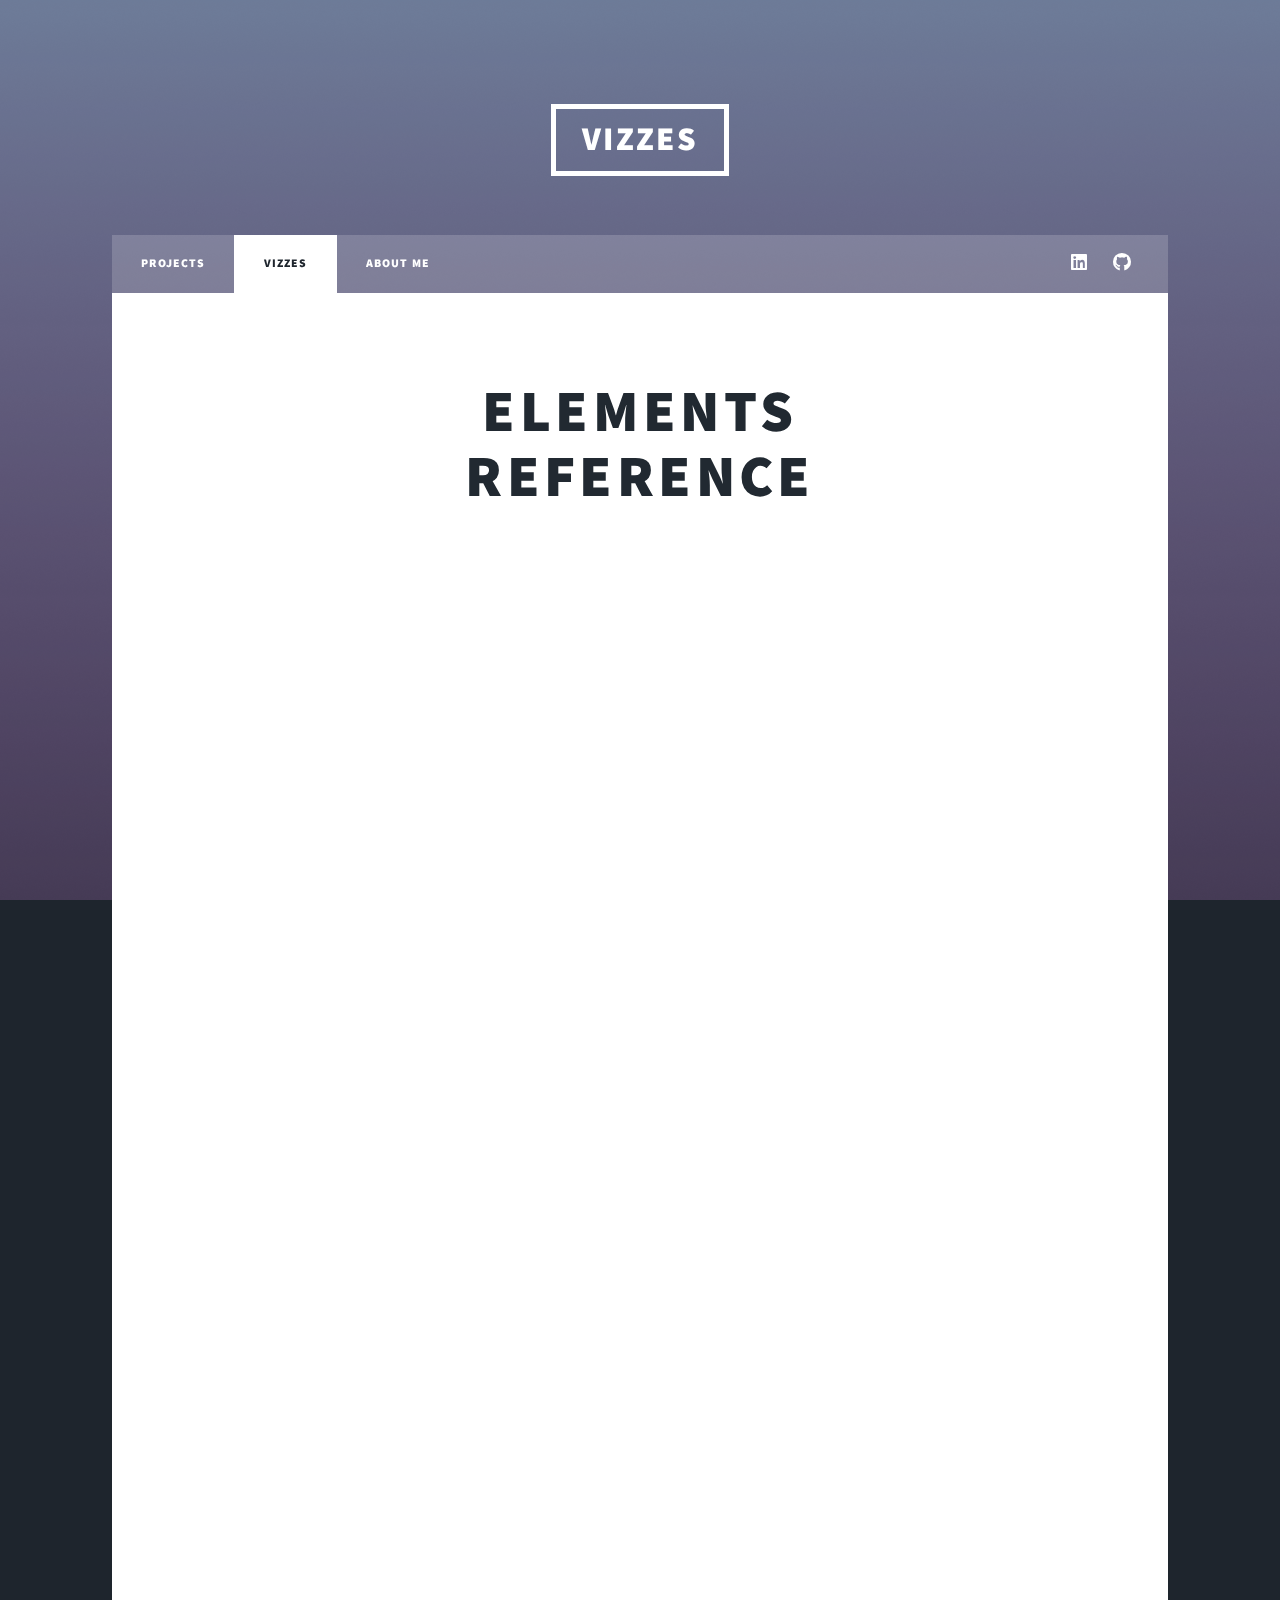
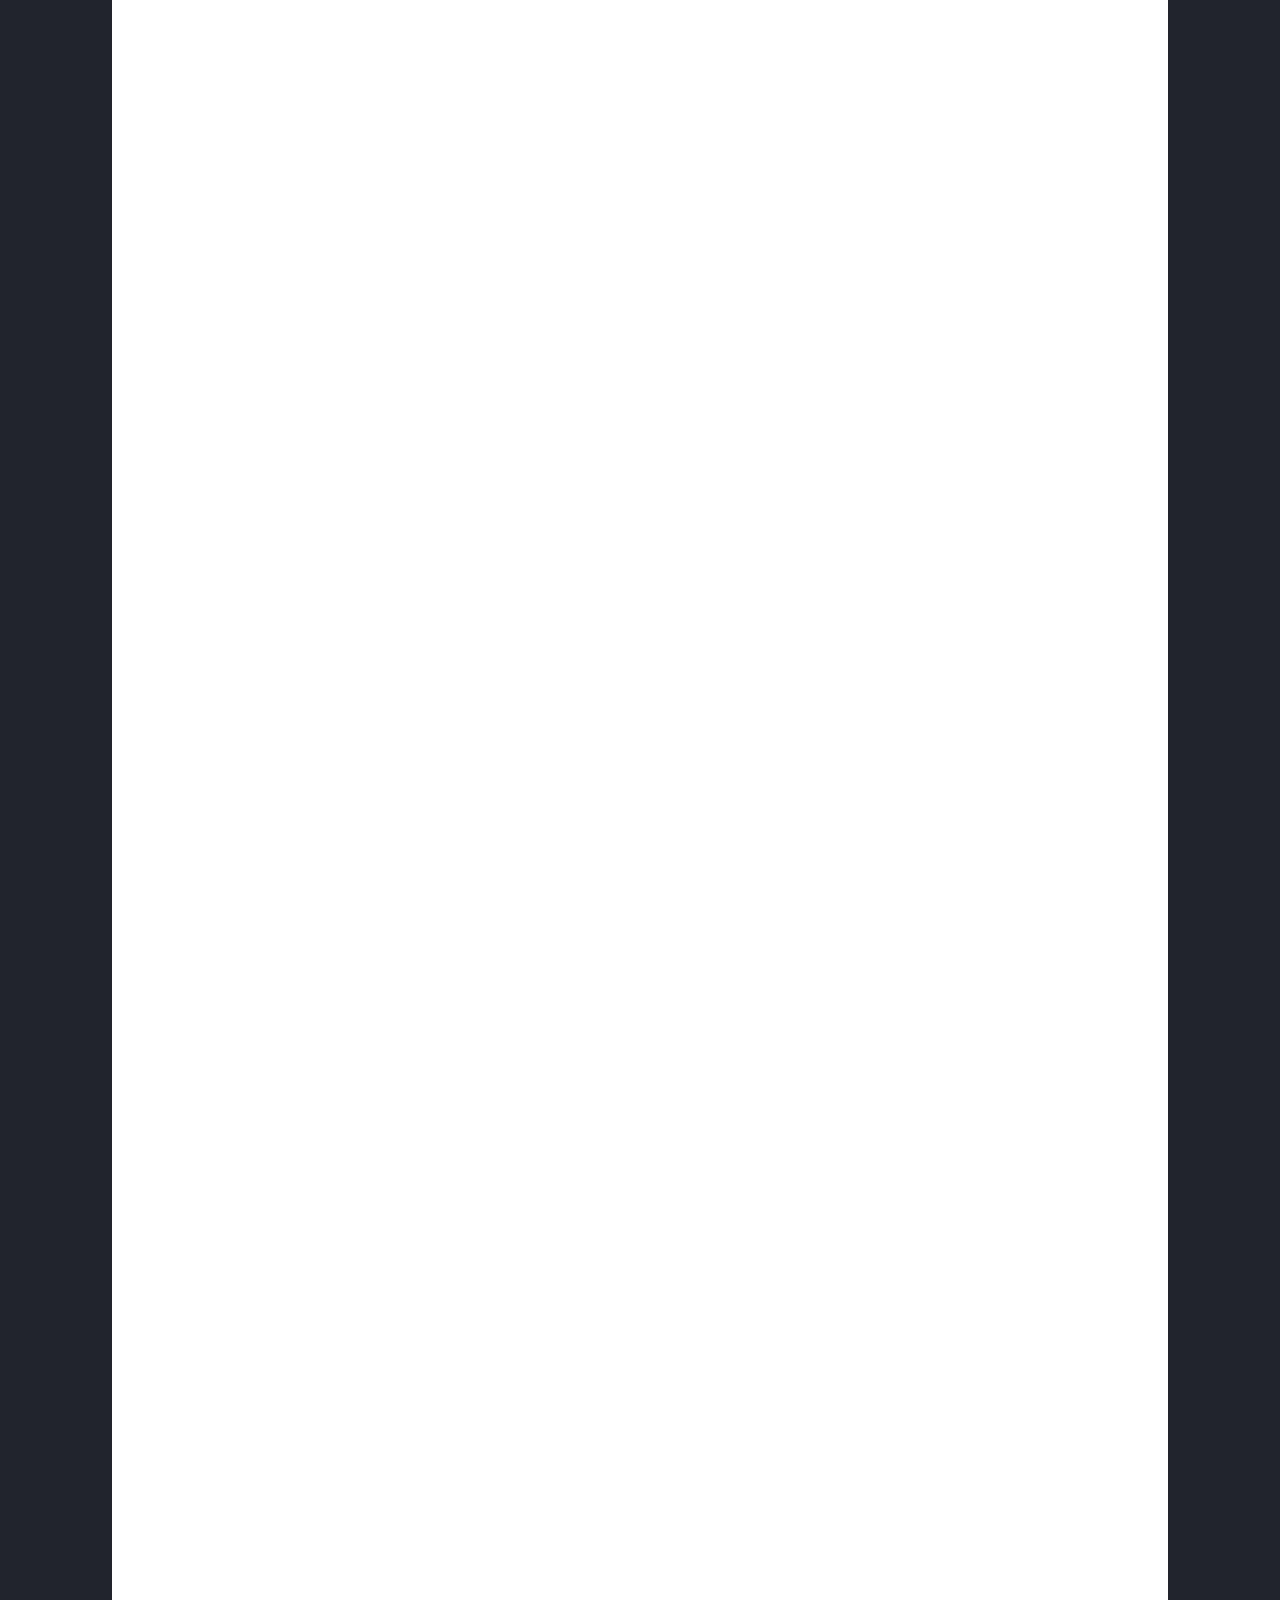
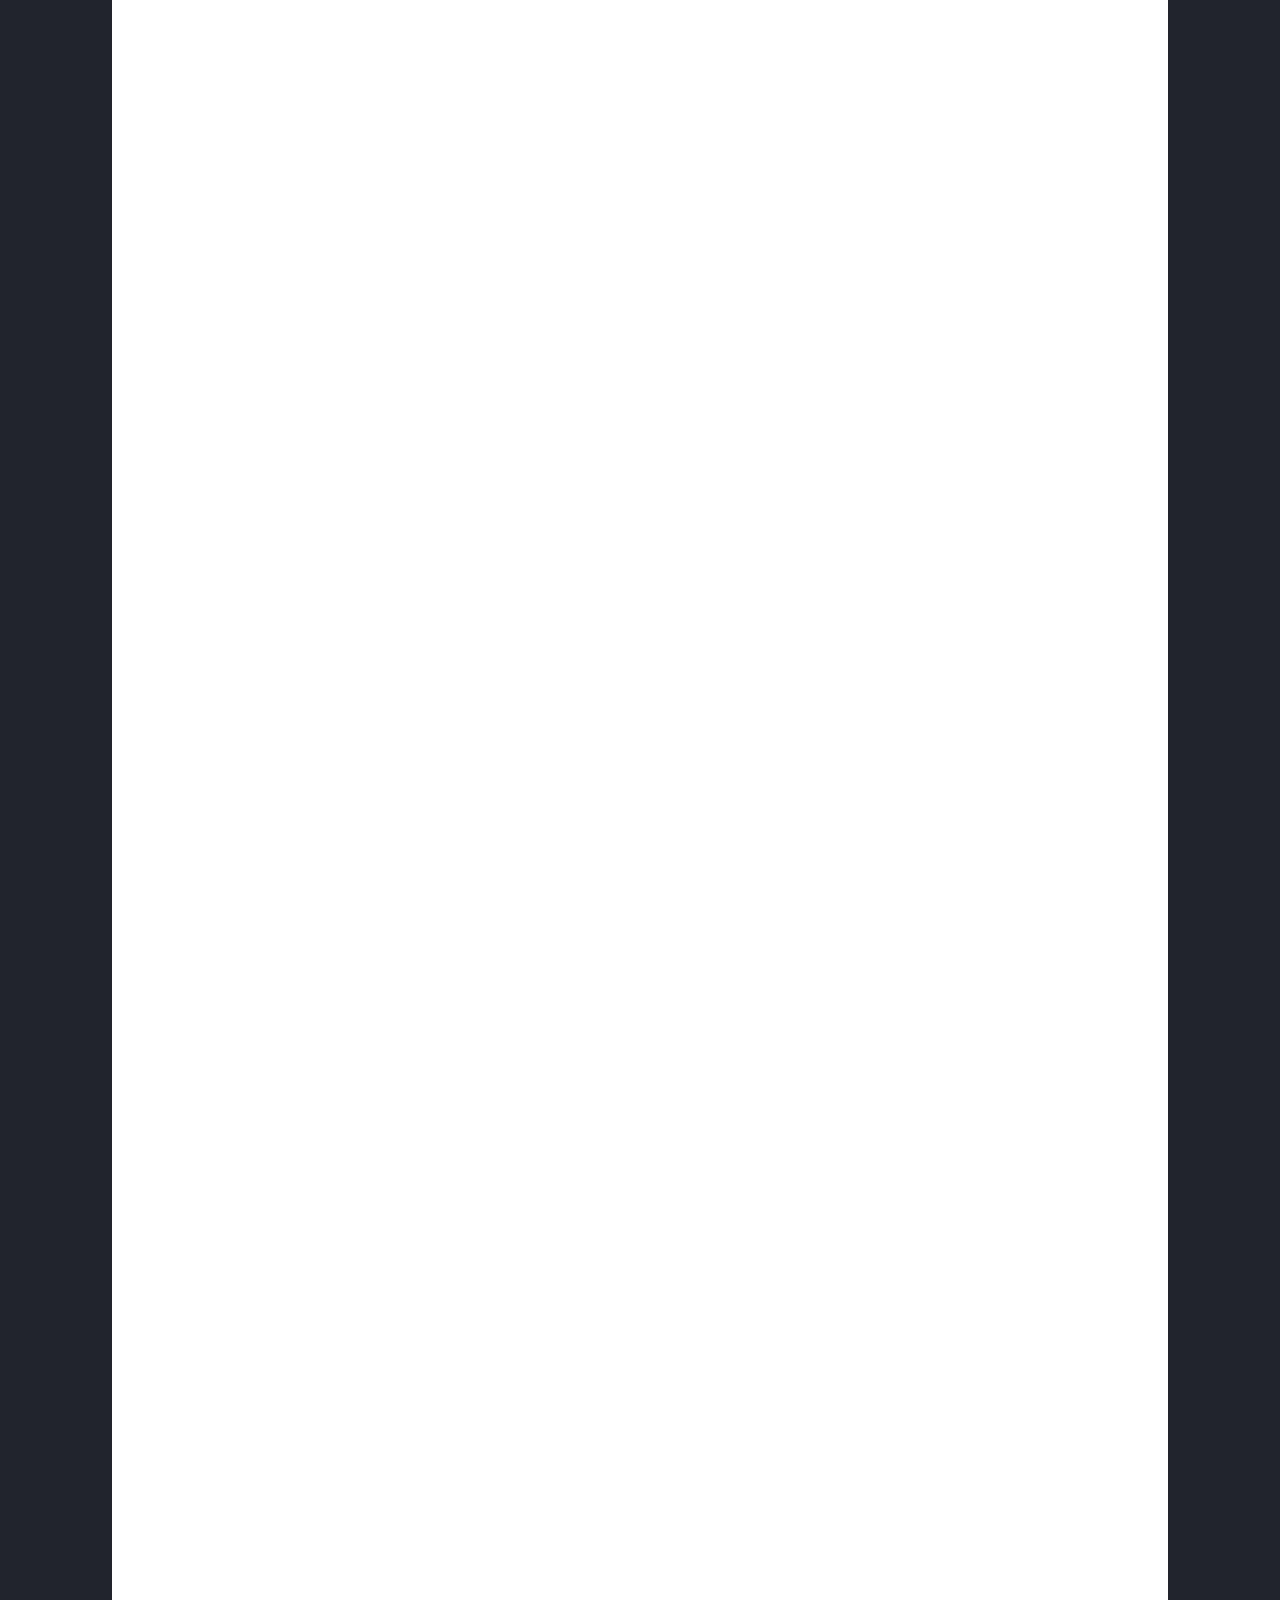
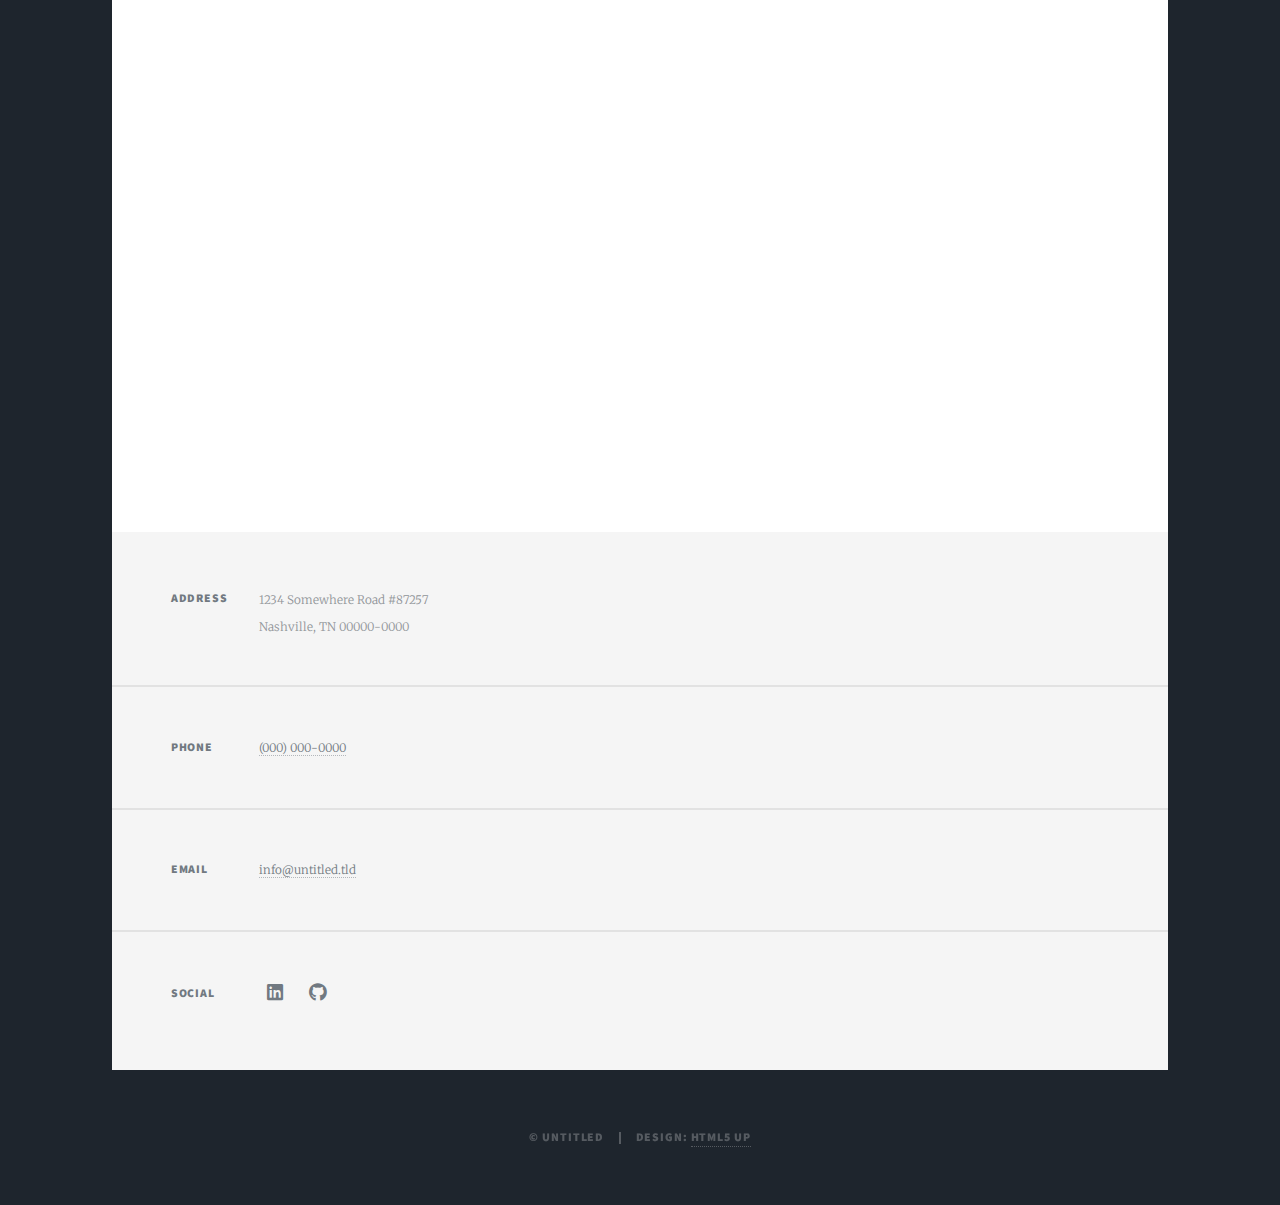
==== commit 6b9988ed: "Update elements.html" ====
--- a/elements.html
+++ b/elements.html
@@ -6,7 +6,7 @@
 -->
 <html>
 	<head>
-		<title>Uduak Afang- Resume/CV</title>
+		<title>Vizualizations</title>
 		<meta charset="utf-8" />
 		<meta name="viewport" content="width=device-width, initial-scale=1, user-scalable=no" />
 		<link rel="stylesheet" href="assets/css/main.css" />
@@ -19,437 +19,194 @@
 
 				<!-- Header -->
 					<header id="header">
-						<a href="index.html" class="logo">Resume/CV</a>
+						<a href="index.html" class="logo">Vizzes</a>
 					</header>
 
-				<!-- Nav 
+				<!-- Nav -->
 					<nav id="nav">
 						<ul class="links">
 							<li><a href="index.html">Projects</a></li>
+							<li class="active"><a href="elements.html">Vizzes</a></li>
 							<li><a href="generic.html">About Me</a></li>
-							<li class="active"><a href="elements.html">Resume/CV</a></li>
+							
 						</ul>
 						<ul class="icons">
 							<li><a href="https://www.linkedin.com/in/uduakafang/" class="icon brands fa-linkedin"><span class="label">LinkedIn</span></a></li>
 							<li><a href="https://github.com/UduakAfang" class="icon brands fa-github"><span class="label">GitHub</span></a></li>
 						</ul>
-					</nav>-->
-
+					</nav>
+				
 				<!-- Main -->
-					<div id="main">
-
-						<!-- Post -->
-							<section class="post">
-								<header class="major">
-									<h1>Elements<br />
-									Reference</h1>
-								</header>
-
-								<!-- Text stuff -->
-									<h2>Text</h2>
-									<p>This is <b>bold</b> and this is <strong>strong</strong>. This is <i>italic</i> and this is <em>emphasized</em>.
-									This is <sup>superscript</sup> text and this is <sub>subscript</sub> text.
-									This is <u>underlined</u> and this is code: <code>for (;;) { ... }</code>.
-									Finally, this is a <a href="#">link</a>.</p>
-									<hr />
-									<h2>Heading Level 2</h2>
-									<h3>Heading Level 3</h3>
-									<h4>Heading Level 4</h4>
-									<h5>Heading Level 5</h5>
-									<h6>Heading Level 6</h6>
-									<hr />
-									<header>
-										<h2>Heading with a Subtitle</h2>
-										<p>Lorem ipsum dolor sit amet nullam id egestas urna aliquam</p>
-									</header>
-									<p>Nunc lacinia ante nunc ac lobortis. Interdum adipiscing gravida odio porttitor sem non mi integer non faucibus ornare mi ut ante amet placerat aliquet. Volutpat eu sed ante lacinia sapien lorem accumsan varius montes viverra nibh in adipiscing blandit tempus accumsan.</p>
-									<header>
-										<h3>Heading with a Subtitle</h3>
-										<p>Lorem ipsum dolor sit amet nullam id egestas urna aliquam</p>
-									</header>
-									<p>Nunc lacinia ante nunc ac lobortis. Interdum adipiscing gravida odio porttitor sem non mi integer non faucibus ornare mi ut ante amet placerat aliquet. Volutpat eu sed ante lacinia sapien lorem accumsan varius montes viverra nibh in adipiscing blandit tempus accumsan.</p>
-									<header>
-										<h4>Heading with a Subtitle</h4>
-										<p>Lorem ipsum dolor sit amet nullam id egestas urna aliquam</p>
-									</header>
-									<p>Nunc lacinia ante nunc ac lobortis. Interdum adipiscing gravida odio porttitor sem non mi integer non faucibus ornare mi ut ante amet placerat aliquet. Volutpat eu sed ante lacinia sapien lorem accumsan varius montes viverra nibh in adipiscing blandit tempus accumsan.</p>
-
-									<hr />
-
-								<!-- Lists -->
-									<h2>Lists</h2>
-									<div class="row">
-										<div class="col-6 col-12-small">
-
-											<h3>Unordered</h3>
-											<ul>
-												<li>Dolor pulvinar etiam.</li>
-												<li>Sagittis lorem eleifend.</li>
-												<li>Felis feugiat dolore viverra.</li>
-												<li>Dolor pulvinar etiam.</li>
-											</ul>
-
-											<h3>Alternate</h3>
-											<ul class="alt">
-												<li>Dolor pulvinar etiam etiam.</li>
-												<li>Sagittis adipiscing eleifend.</li>
-												<li>Felis enim dolore viverra.</li>
-												<li>Dolor pulvinar etiam etiam.</li>
-											</ul>
-
-										</div>
-										<div class="col-6 col-12-small">
-
-											<h3>Ordered</h3>
-											<ol>
-												<li>Dolor pulvinar etiam.</li>
-												<li>Etiam vel felis at viverra.</li>
-												<li>Felis enim feugiat magna.</li>
-												<li>Etiam vel felis nullam.</li>
-												<li>Felis enim et tempus.</li>
-											</ol>
-
-											<h3>Icons</h3>
-											<ul class="icons">
-												<li><a href="#" class="icon brands fa-twitter"><span class="label">Twitter</span></a></li>
-												<li><a href="#" class="icon brands fa-facebook-f"><span class="label">Facebook</span></a></li>
-												<li><a href="#" class="icon brands fa-instagram"><span class="label">Instagram</span></a></li>
-												<li><a href="#" class="icon brands fa-github"><span class="label">Github</span></a></li>
-												<li><a href="#" class="icon brands fa-dribbble"><span class="label">Dribbble</span></a></li>
-											</ul>
-											<ul class="icons alt">
-												<li><a href="#" class="icon brands alt fa-twitter"><span class="label">Twitter</span></a></li>
-												<li><a href="#" class="icon brands alt fa-facebook-f"><span class="label">Facebook</span></a></li>
-												<li><a href="#" class="icon brands alt fa-instagram"><span class="label">Instagram</span></a></li>
-												<li><a href="#" class="icon brands alt fa-github"><span class="label">Github</span></a></li>
-												<li><a href="#" class="icon brands alt fa-dribbble"><span class="label">Dribbble</span></a></li>
-											</ul>
-
-										</div>
-									</div>
-									<h3>Definition</h3>
-									<dl>
-										<dt>Item 1</dt>
-										<dd>
-											<p>Lorem ipsum dolor vestibulum ante ipsum primis in faucibus vestibulum. Blandit adipiscing eu felis iaculis volutpat ac adipiscing accumsan eu faucibus. Integer ac pellentesque praesent.</p>
-										</dd>
-										<dt>Item 2</dt>
-										<dd>
-											<p>Lorem ipsum dolor vestibulum ante ipsum primis in faucibus vestibulum. Blandit adipiscing eu felis iaculis volutpat ac adipiscing accumsan eu faucibus. Integer ac pellentesque praesent.</p>
-										</dd>
-										<dt>Item 3</dt>
-										<dd>
-											<p>Lorem ipsum dolor vestibulum ante ipsum primis in faucibus vestibulum. Blandit adipiscing eu felis iaculis volutpat ac adipiscing accumsan eu faucibus. Integer ac pellentesque praesent.</p>
-										</dd>
-									</dl>
-
-									<h3>Actions</h3>
-									<ul class="actions">
-										<li><a href="#" class="button primary">Primary</a></li>
-										<li><a href="#" class="button">Default</a></li>
-									</ul>
-									<ul class="actions small">
-										<li><a href="#" class="button primary small">Small</a></li>
-										<li><a href="#" class="button small">Small</a></li>
-									</ul>
-									<div class="row">
-										<div class="col-6 col-12-small">
-											<ul class="actions stacked">
-												<li><a href="#" class="button primary">Default</a></li>
-												<li><a href="#" class="button">Default</a></li>
-											</ul>
-										</div>
-										<div class="col-6 col-12-small">
-											<ul class="actions stacked">
-												<li><a href="#" class="button primary small">Small</a></li>
-												<li><a href="#" class="button small">Small</a></li>
-											</ul>
-										</div>
-									</div>
-									<div class="row">
-										<div class="col-6 col-12-small">
-											<ul class="actions stacked">
-												<li><a href="#" class="button primary fit">Default</a></li>
-												<li><a href="#" class="button fit">Default</a></li>
-											</ul>
-										</div>
-										<div class="col-6 col-12-small">
-											<ul class="actions stacked">
-												<li><a href="#" class="button primary small fit">Small</a></li>
-												<li><a href="#" class="button small fit">Small</a></li>
-											</ul>
-										</div>
-									</div>
-
-									<hr />
-
-								<!-- Blockquote -->
-									<h2>Blockquote</h2>
-									<blockquote>Fringilla nisl. Donec accumsan interdum nisi, quis tincidunt felis sagittis eget tempus euismod. Vestibulum ante ipsum primis in faucibus vestibulum. Blandit adipiscing eu felis iaculis volutpat ac adipiscing accumsan faucibus. Vestibulum ante ipsum primis in faucibus vestibulum. Blandit adipiscing eu felis.</blockquote>
-
-									<hr />
-
-								<!-- Table -->
-									<h2>Table</h2>
-
-									<h3>Default</h3>
-									<div class="table-wrapper">
-										<table>
-											<thead>
-												<tr>
-													<th>Name</th>
-													<th>Description</th>
-													<th>Price</th>
-												</tr>
-											</thead>
-											<tbody>
-												<tr>
-													<td>Item 1</td>
-													<td>Ante turpis integer aliquet porttitor.</td>
-													<td>29.99</td>
-												</tr>
-												<tr>
-													<td>Item 2</td>
-													<td>Vis ac commodo adipiscing arcu aliquet.</td>
-													<td>19.99</td>
-												</tr>
-												<tr>
-													<td>Item 3</td>
-													<td> Morbi faucibus arcu accumsan lorem.</td>
-													<td>29.99</td>
-												</tr>
-												<tr>
-													<td>Item 4</td>
-													<td>Vitae integer tempus condimentum.</td>
-													<td>19.99</td>
-												</tr>
-												<tr>
-													<td>Item 5</td>
-													<td>Ante turpis integer aliquet porttitor.</td>
-													<td>29.99</td>
-												</tr>
-											</tbody>
-											<tfoot>
-												<tr>
-													<td colspan="2"></td>
-													<td>100.00</td>
-												</tr>
-											</tfoot>
-										</table>
-									</div>
-
-									<h3>Alternate</h3>
-									<div class="table-wrapper">
-										<table class="alt">
-											<thead>
-												<tr>
-													<th>Name</th>
-													<th>Description</th>
-													<th>Price</th>
-												</tr>
-											</thead>
-											<tbody>
-												<tr>
-													<td>Item 1</td>
-													<td>Ante turpis integer aliquet porttitor.</td>
-													<td>29.99</td>
-												</tr>
-												<tr>
-													<td>Item 2</td>
-													<td>Vis ac commodo adipiscing arcu aliquet.</td>
-													<td>19.99</td>
-												</tr>
-												<tr>
-													<td>Item 3</td>
-													<td> Morbi faucibus arcu accumsan lorem.</td>
-													<td>29.99</td>
-												</tr>
-												<tr>
-													<td>Item 4</td>
-													<td>Vitae integer tempus condimentum.</td>
-													<td>19.99</td>
-												</tr>
-												<tr>
-													<td>Item 5</td>
-													<td>Ante turpis integer aliquet porttitor.</td>
-													<td>29.99</td>
-												</tr>
-											</tbody>
-											<tfoot>
-												<tr>
-													<td colspan="2"></td>
-													<td>100.00</td>
-												</tr>
-											</tfoot>
-										</table>
-									</div>
-
-									<hr />
-
-								<!-- Buttons -->
-									<h2>Buttons</h2>
-									<ul class="actions">
-										<li><a href="#" class="button primary">Primary</a></li>
-										<li><a href="#" class="button">Default</a></li>
-									</ul>
-									<ul class="actions">
-										<li><a href="#" class="button primary large">Large</a></li>
-										<li><a href="#" class="button">Default</a></li>
-										<li><a href="#" class="button small">Small</a></li>
-									</ul>
-									<ul class="actions fit">
-										<li><a href="#" class="button primary fit">Fit</a></li>
-										<li><a href="#" class="button fit">Fit</a></li>
-									</ul>
-									<ul class="actions fit small">
-										<li><a href="#" class="button primary fit small">Fit + Small</a></li>
-										<li><a href="#" class="button fit small">Fit + Small</a></li>
-									</ul>
-									<ul class="actions">
-										<li><a href="#" class="button primary icon solid fa-search">Icon</a></li>
-										<li><a href="#" class="button icon solid fa-download">Icon</a></li>
-									</ul>
-									<ul class="actions">
-										<li><span class="button primary disabled">Primary</span></li>
-										<li><span class="button disabled">Default</span></li>
-									</ul>
-
-									<hr />
-
-								<!-- Form -->
-									<h2>Form</h2>
-
-									<form method="post" action="#">
-										<div class="row gtr-uniform">
-											<div class="col-6 col-12-xsmall">
-												<input type="text" name="demo-name" id="demo-name" value="" placeholder="Name" />
-											</div>
-											<div class="col-6 col-12-xsmall">
-												<input type="email" name="demo-email" id="demo-email" value="" placeholder="Email" />
-											</div>
-											<!-- Break -->
-											<div class="col-12">
-												<select name="demo-category" id="demo-category">
-													<option value="">- Category -</option>
-													<option value="1">Manufacturing</option>
-													<option value="1">Shipping</option>
-													<option value="1">Administration</option>
-													<option value="1">Human Resources</option>
-												</select>
-											</div>
-											<!-- Break -->
-											<div class="col-4 col-12-small">
-												<input type="radio" id="demo-priority-low" name="demo-priority" checked>
-												<label for="demo-priority-low">Low</label>
-											</div>
-											<div class="col-4 col-12-small">
-												<input type="radio" id="demo-priority-normal" name="demo-priority">
-												<label for="demo-priority-normal">Normal</label>
-											</div>
-											<div class="col-4 col-12-small">
-												<input type="radio" id="demo-priority-high" name="demo-priority">
-												<label for="demo-priority-high">High</label>
-											</div>
-											<!-- Break -->
-											<div class="col-6 col-12-small">
-												<input type="checkbox" id="demo-copy" name="demo-copy">
-												<label for="demo-copy">Email me a copy</label>
-											</div>
-											<div class="col-6 col-12-small">
-												<input type="checkbox" id="demo-human" name="demo-human" checked>
-												<label for="demo-human">I am a human</label>
-											</div>
-											<!-- Break -->
-											<div class="col-12">
-												<textarea name="demo-message" id="demo-message" placeholder="Enter your message" rows="6"></textarea>
-											</div>
-											<!-- Break -->
-											<div class="col-12">
-												<ul class="actions">
-													<li><input type="submit" value="Send Message" class="primary" /></li>
-													<li><input type="reset" value="Reset" /></li>
-												</ul>
-											</div>
-										</div>
-									</form>
-
-									<hr />
-
-								<!-- Image -->
-									<h2>Image</h2>
-
-									<h3>Fit</h3>
-									<span class="image fit"><img src="images/pic01.jpg" alt="" /></span>
-									<div class="box alt">
-										<div class="row gtr-50 gtr-uniform">
-											<div class="col-4"><span class="image fit"><img src="images/pic02.jpg" alt="" /></span></div>
-											<div class="col-4"><span class="image fit"><img src="images/pic03.jpg" alt="" /></span></div>
-											<div class="col-4"><span class="image fit"><img src="images/pic04.jpg" alt="" /></span></div>
-											<!-- Break -->
-											<div class="col-4"><span class="image fit"><img src="images/pic04.jpg" alt="" /></span></div>
-											<div class="col-4"><span class="image fit"><img src="images/pic02.jpg" alt="" /></span></div>
-											<div class="col-4"><span class="image fit"><img src="images/pic03.jpg" alt="" /></span></div>
-											<!-- Break -->
-											<div class="col-4"><span class="image fit"><img src="images/pic03.jpg" alt="" /></span></div>
-											<div class="col-4"><span class="image fit"><img src="images/pic04.jpg" alt="" /></span></div>
-											<div class="col-4"><span class="image fit"><img src="images/pic02.jpg" alt="" /></span></div>
-										</div>
-									</div>
-
-									<h3>Left &amp; Right</h3>
-									<p><span class="image left"><img src="images/pic08.jpg" alt="" /></span>Lorem ipsum dolor sit accumsan interdum nisi, quis tincidunt felis sagittis eget. tempus euismod. Vestibulum ante ipsum primis in faucibus vestibulum. Blandit adipiscing eu felis iaculis volutpat ac adipiscing accumsan eu faucibus. Integer ac pellentesque praesent tincidunt felis sagittis eget. tempus euismod. Vestibulum ante ipsum primis sagittis eget. tempus euismod. Vestibulum ante ipsum primis in faucibus vestibulum. Blandit adipiscing eu felis iaculis volutpat ac adipiscing accumsan eu faucibus. Integer ac pellentesque praesent tincidunt felis sagittis eget. tempus euismod. Vestibulum ante ipsum primis in faucibus vestibulum. Blandit adipiscing eu felis iaculis volutpat ac adipiscing accumsan eu faucibus. Integer ac pellentesque praesent. Vestibulum ante ipsum primis in faucibus magna blandit adipiscing eu felis iaculis.</p>
-									<p><span class="image right"><img src="images/pic09.jpg" alt="" /></span>Lorem ipsum dolor sit accumsan interdum nisi, quis tincidunt felis sagittis eget. tempus euismod. Vestibulum ante ipsum primis in faucibus vestibulum. Blandit adipiscing eu felis iaculis volutpat ac adipiscing accumsan eu faucibus. Integer ac pellentesque praesent tincidunt felis sagittis eget. tempus euismod. Vestibulum ante ipsum primis sagittis eget. tempus euismod. Vestibulum ante ipsum primis in faucibus vestibulum. Blandit adipiscing eu felis iaculis volutpat ac adipiscing accumsan eu faucibus. Integer ac pellentesque praesent tincidunt felis sagittis eget. tempus euismod. Vestibulum ante ipsum primis in faucibus vestibulum. Blandit adipiscing eu felis iaculis volutpat ac adipiscing accumsan eu faucibus. Integer ac pellentesque praesent. Vestibulum ante ipsum primis in faucibus magna blandit adipiscing eu felis iaculis.</p>
-
-									<hr />
-
-								<!-- Box -->
-									<h2>Box</h2>
-									<div class="box">
-										<p>Felis sagittis eget tempus primis in faucibus vestibulum. Blandit adipiscing eu felis iaculis volutpat ac adipiscing accumsan eu faucibus. Integer ac pellentesque praesent tincidunt felis sagittis eget. tempus euismod. Magna sed etiam ante ipsum primis in faucibus vestibulum. Blandit adipiscing eu ipsum primis in faucibus vestibulum. Blandit adipiscing eu felis iaculis volutpat ac adipiscing accumsan eu faucibus lorem ipsum dolor sit amet nullam. Integer ac pellentesque praesent tincidunt felis sagittis eget. tempus euismod. Vestibulum ante ipsum primis sagittis eget. tempus euismod. Vestibulum ante ipsum primis in faucibus vestibulum. Blandit adipiscing eu felis iaculis volutpat ac adipiscing accumsan eu faucibus. Integer ac pellentesque praesent tincidunt felis sagittis eget. tempus euismod. Vestibulum ante ipsum primis in faucibus vestibulum. Blandit adipiscing eu felis iaculis volutpat ac adipiscing accumsan eu faucibus. Integer ac pellentesque praesent. Vestibulum ante ipsum primis in faucibus magna blandit adipiscing eu felis iaculis volutpat lorem ipsum dolor.</p>
-									</div>
-
-									<hr />
-
-								<!-- Preformatted Code -->
-									<h2>Preformatted</h2>
-									<pre><code>i = 0;
-
-while (!deck.isInOrder()) {
-    print 'Iteration ' + i;
-    deck.shuffle();
-    i++;
-}
-
-print 'It took ' + i + ' iterations to sort the deck.';
-</code></pre>
-
-							</section>
-
-					</div>
+				<div id="main">
+				
+				    <!-- Post -->
+				    <section class="post">
+				        <header class="major">
+				            <h1>Elements<br />
+				            Reference</h1>
+				        </header>
+				
+				        <!-- School Bullying in the United States Tableau Visualization Embed -->
+				        <div class='tableauPlaceholder' id='viz1716321463866' style='position: relative; width: 100%; height: 927px;'>
+				            <noscript>
+				                <a href='#'><img alt='School Bullying in the United States' src='https://public.tableau.com/static/images/Bo/Book1_17150344413280/SchoolBullyingintheUnitedStates/1_rss.png' style='border: none' /></a>
+				            </noscript>
+				            <object class='tableauViz' style='display:none;'>
+				                <param name='host_url' value='https%3A%2F%2Fpublic.tableau.com%2F' />
+				                <param name='embed_code_version' value='3' />
+				                <param name='site_root' value='' />
+				                <param name='name' value='Book1_17150344413280/SchoolBullyingintheUnitedStates' />
+				                <param name='tabs' value='no' />
+				                <param name='toolbar' value='yes' />
+				                <param name='static_image' value='https://public.tableau.com/static/images/Bo/Book1_17150344413280/SchoolBullyingintheUnitedStates/1.png' />
+				                <param name='animate_transition' value='yes' />
+				                <param name='display_static_image' value='yes' />
+				                <param name='display_spinner' value='yes' />
+				                <param name='display_overlay' value='yes' />
+				                <param name='display_count' value='yes' />
+				                <param name='language' value='en-US' />
+				            </object>
+				        </div>
+				        <script type='text/javascript'>
+				            var divElement = document.getElementById('viz1716321463866');
+				            var vizElement = divElement.getElementsByTagName('object')[0];
+				            vizElement.style.width = '100%';
+				            vizElement.style.height = '927px';
+				            var scriptElement = document.createElement('script');
+				            scriptElement.src = 'https://public.tableau.com/javascripts/api/viz_v1.js';
+				            vizElement.parentNode.insertBefore(scriptElement, vizElement);
+				        </script>
+				
+				        <!-- Sofascore LaLiga Team of the Week Round 29 Tableau Visualization Embed -->
+				        <div class='tableauPlaceholder' id='viz1716321212599' style='position: relative; width: 100%; height: 727px;'>
+				            <noscript>
+				                <a href='#'><img alt='Dashboard 1' src='https://public.tableau.com/static/images/So/SofascoreLaligaTeamoftheweekRound29/Dashboard1/1_rss.png' style='border: none' /></a>
+				            </noscript>
+				            <object class='tableauViz' style='display:none;'>
+				                <param name='host_url' value='https%3A%2F%2Fpublic.tableau.com%2F' />
+				                <param name='embed_code_version' value='3' />
+				                <param name='site_root' value='' />
+				                <param name='name' value='SofascoreLaligaTeamoftheweekRound29/Dashboard1' />
+				                <param name='tabs' value='no' />
+				                <param name='toolbar' value='yes' />
+				                <param name='static_image' value='https://public.tableau.com/static/images/So/SofascoreLaligaTeamoftheweekRound29/Dashboard1/1.png' />
+				                <param name='animate_transition' value='yes' />
+				                <param name='display_static_image' value='yes' />
+				                <param name='display_spinner' value='yes' />
+				                <param name='display_overlay' value='yes' />
+				                <param name='display_count' value='yes' />
+				                <param name='language' value='en-US' />
+				            </object>
+				        </div>
+				        <script type='text/javascript'>
+				            var divElement = document.getElementById('viz1716321212599');
+				            var vizElement = divElement.getElementsByTagName('object')[0];
+				            vizElement.style.width = '100%';
+				            vizElement.style.height = '727px';
+				            var scriptElement = document.createElement('script');
+				            scriptElement.src = 'https://public.tableau.com/javascripts/api/viz_v1.js';
+				            vizElement.parentNode.insertBefore(scriptElement, vizElement);
+				        </script>
+				
+				        <!-- GENERATIVE AI SEARCH TRENDS in the USA Tableau Visualization Embed -->
+				        <div class='tableauPlaceholder' id='viz1716320631004' style='position: relative; width: 100%; height: 1027px;'>
+				            <noscript>
+				                <a href='#'><img alt='GENERATIVE AI SEARCH TRENDS in the USA' src='https://public.tableau.com/static/images/Ge/GenerativeAIGoogleSearchTrendsinAmerica/GENERATIVEAISEARCHTRENDSintheUSA/1_rss.png' style='border: none' /></a>
+				            </noscript>
+				            <object class='tableauViz' style='display:none;'>
+				                <param name='host_url' value='https%3A%2F%2Fpublic.tableau.com%2F' />
+				                <param name='embed_code_version' value='3' />
+				                <param name='site_root' value='' />
+				                <param name='name' value='GenerativeAIGoogleSearchTrendsinAmerica/GENERATIVEAISEARCHTRENDSintheUSA' />
+				                <param name='tabs' value='no' />
+				                <param name='toolbar' value='yes' />
+				                <param name='static_image' value='https://public.tableau.com/static/images/Ge/GenerativeAIGoogleSearchTrendsinAmerica/GENERATIVEAISEARCHTRENDSintheUSA/1.png' />
+				                <param name='animate_transition' value='yes' />
+				                <param name='display_static_image' value='yes' />
+				                <param name='display_spinner' value='yes' />
+				                <param name='display_overlay' value='yes' />
+				                <param name='display_count' value='yes' />
+				                <param name='language' value='en-US' />
+				            </object>
+				        </div>
+				        <script type='text/javascript'>
+				            var divElement = document.getElementById('viz1716320631004');
+				            var vizElement = divElement.getElementsByTagName('object')[0];
+				            vizElement.style.width = '100%';
+				            vizElement.style.height = '1027px';
+				            var scriptElement = document.createElement('script');
+				            scriptElement.src = 'https://public.tableau.com/javascripts/api/viz_v1.js';
+				            vizElement.parentNode.insertBefore(scriptElement, vizElement);
+				        </script>
+				
+				        <!-- Cheapest Countries for Students in Europe Tableau Visualization Embed -->
+				        <div class='tableauPlaceholder' id='viz1716318962564' style='position: relative; width: 100%; height: 827px;'>
+				            <noscript>
+				                <a href='#'><img alt='Dashboard 1' src='https://public.tableau.com/static/images/Ch/CheapestCountriesforstudentinEurope-MakeoverMondayWk5-24_17067069852110/Dashboard1/1_rss.png' style='border: none' /></a>
+				            </noscript>
+				            <object class='tableauViz' style='display:none;'>
+				                <param name='host_url' value='https%3A%2F%2Fpublic.tableau.com%2F' />
+				                <param name='embed_code_version' value='3' />
+				                <param name='site_root' value='' />
+				                <param name='name' value='CheapestCountriesforstudentinEurope-MakeoverMondayWk5-24_17067069852110/Dashboard1' />
+				                <param name='tabs' value='no' />
+				                <param name='toolbar' value='yes' />
+				                <param name='static_image' value='https://public.tableau.com/static/images/Ch/CheapestCountriesforstudentinEurope-MakeoverMondayWk5-24_17067069852110/Dashboard1/1.png' />
+				                <param name='animate_transition' value='yes' />
+				                <param name='display_static_image' value='yes' />
+				                <param name='display_spinner' value='yes' />
+				                <param name='display_overlay' value='yes' />
+				                <param name='display_count' value='yes' />
+				                <param name='language' value='en-US' />
+				            </object>
+				        </div>
+				        <script type='text/javascript'>
+				            var divElement = document.getElementById('viz1716318962564');
+				            var vizElement = divElement.getElementsByTagName('object')[0];
+				            vizElement.style.width = '100%';
+				            vizElement.style.height = '827px';
+				            var scriptElement = document.createElement('script');
+				            scriptElement.src = 'https://public.tableau.com/javascripts/api/viz_v1.js';
+				            vizElement.parentNode.insertBefore(scriptElement, vizElement);
+				        </script>
+				
+				        <!-- Forbes Top 50 Athletes Tableau Visualization Embed -->
+				        <div class='tableauPlaceholder' id='viz1716321115542' style='position: relative; width: 100%; height: 1196px;'>
+				            <noscript>
+				                <a href='#'><img alt='Forbes Top 50 Athletes' src='https://public.tableau.com/static/images/Ma/MakeoverMonday2024_Wk4-WorldsHighestPaidAthletes/ForbesTop50Athletes/1_rss.png' style='border: none' /></a>
+				            </noscript>
+				            <object class='tableauViz' style='display:none;'>
+				                <param name='host_url' value='https%3A%2F%2Fpublic.tableau.com%2F' />
+				                <param name='embed_code_version' value='3' />
+				                <param name='site_root' value='' />
+				                <param name='name' value='MakeoverMonday2024_Wk4-WorldsHighestPaidAthletes/ForbesTop50Athletes' />
+				                <param name='tabs' value='no' />
+				                <param name='toolbar' value='yes' />
+				                <param name='static_image' value='https://public.tableau.com/static/images/Ma/MakeoverMonday2024_Wk4-WorldsHighestPaidAthletes/ForbesTop50Athletes/1.png' />
+				                <param name='animate_transition' value='yes' />
+				                <param name='display_static_image' value='yes' />
+				                <param name='display_spinner' value='yes' />
+				                <param name='display_overlay' value='yes' />
+				                <param name='display_count' value='yes' />
+				                <param name='language' value='en-US' />
+				            </object>
+				        </div>
+				        <script type='text/javascript'>
+				            var divElement = document.getElementById('viz1716321115542');
+				            var vizElement = divElement.getElementsByTagName('object')[0];
+				            vizElement.style.width = '100%';
+				            vizElement.style.height = '1196px';
+				            var scriptElement = document.createElement('script');
+				            scriptElement.src = 'https://public.tableau.com/javascripts/api/viz_v1.js';
+				            vizElement.parentNode.insertBefore(scriptElement, vizElement);
+				        </script>
+				
+				    </section>
+				</div>
+
 
 				<!-- Footer -->
 					<footer id="footer">
-						<section>
-							<form method="post" action="#">
-								<div class="fields">
-									<div class="field">
-										<label for="name">Name</label>
-										<input type="text" name="name" id="name" />
-									</div>
-									<div class="field">
-										<label for="email">Email</label>
-										<input type="text" name="email" id="email" />
-									</div>
-									<div class="field">
-										<label for="message">Message</label>
-										<textarea name="message" id="message" rows="3"></textarea>
-									</div>
-								</div>
-								<ul class="actions">
-									<li><input type="submit" value="Send Message" /></li>
-								</ul>
-							</form>
-						</section>
 						<section class="split contact">
 							<section class="alt">
 								<h3>Address</h3>
@@ -491,4 +248,4 @@
 			<script src="assets/js/main.js"></script>
 
 	</body>
-</html>+</html>
--- a/assets/css/main.css
+++ b/assets/css/main.css
@@ -1,4689 +1,4689 @@
-@import url(fontawesome-all.min.css);
-@import url("https://fonts.googleapis.com/css?family=Merriweather:300,700,300italic,700italic|Source+Sans+Pro:900");
-
+@import url(fontawesome-all.min.css);
+@import url("https://fonts.googleapis.com/css?family=Merriweather:300,700,300italic,700italic|Source+Sans+Pro:900");
+
 /*
 	Massively by HTML5 UP
 	html5up.net | @ajlkn
 	Free for personal and commercial use under the CCA 3.0 license (html5up.net/license)
-*/
-
-html, body, div, span, applet, object,
-iframe, h1, h2, h3, h4, h5, h6, p, blockquote,
-pre, a, abbr, acronym, address, big, cite,
-code, del, dfn, em, img, ins, kbd, q, s, samp,
-small, strike, strong, sub, sup, tt, var, b,
-u, i, center, dl, dt, dd, ol, ul, li, fieldset,
-form, label, legend, table, caption, tbody,
-tfoot, thead, tr, th, td, article, aside,
-canvas, details, embed, figure, figcaption,
-footer, header, hgroup, menu, nav, output, ruby,
-section, summary, time, mark, audio, video {
-	margin: 0;
-	padding: 0;
-	border: 0;
-	font-size: 100%;
-	font: inherit;
-	vertical-align: baseline;}
-
-article, aside, details, figcaption, figure,
-footer, header, hgroup, menu, nav, section {
-	display: block;}
-
-body {
-	line-height: 1;
-}
-
-ol, ul {
-	list-style: none;
-}
-
-blockquote, q {
-	quotes: none;
-}
-
-	blockquote:before, blockquote:after, q:before, q:after {
-		content: '';
-		content: none;
-	}
-
-table {
-	border-collapse: collapse;
-	border-spacing: 0;
-}
-
-body {
-	-webkit-text-size-adjust: none;
-}
-
-mark {
-	background-color: transparent;
-	color: inherit;
-}
-
-input::-moz-focus-inner {
-	border: 0;
-	padding: 0;
-}
-
-input, select, textarea {
-	-moz-appearance: none;
-	-webkit-appearance: none;
-	-ms-appearance: none;
-	appearance: none;
-}
-
-/* Basic */
-
-	@-ms-viewport {
-		width: device-width;
-	}
-
-	body {
-		-ms-overflow-style: scrollbar;
-	}
-
-	@media screen and (max-width: 480px) {
-
-		html, body {
-			min-width: 320px;
-		}
-
-	}
-
-	html {
-		box-sizing: border-box;
-	}
-
-	*, *:before, *:after {
-		box-sizing: inherit;
-	}
-
-	body {
-		background-color: #1e252d;
-	}
-
-		body.is-preload *, body.is-preload *:before, body.is-preload *:after {
-			-moz-animation: none !important;
-			-webkit-animation: none !important;
-			-ms-animation: none !important;
-			animation: none !important;
-			-moz-transition: none !important;
-			-webkit-transition: none !important;
-			-ms-transition: none !important;
-			transition: none !important;
-		}
-
-/* Type */
-
-	html {
-		font-size: 16pt;
-	}
-
-		@media screen and (max-width: 1680px) {
-
-			html {
-				font-size: 12pt;
-			}
-
-		}
-
-		@media screen and (max-width: 1280px) {
-
-			html {
-				font-size: 11pt;
-			}
-
-		}
-
-		@media screen and (max-width: 360px) {
-
-			html {
-				font-size: 10pt;
-			}
-
-		}
-
-	body {
-		color: #212931;
-	}
-
-	body, input, select, textarea {
-		font-family: "Merriweather", Georgia, serif;
-		font-weight: 300;
-		font-size: 1rem;
-		line-height: 2.375;
-	}
-
-	a {
-		-moz-transition: color 0.2s ease-in-out, background-color 0.2s ease-in-out, border-color 0.2s ease-in-out, box-shadow 0.2s ease-in-out;
-		-webkit-transition: color 0.2s ease-in-out, background-color 0.2s ease-in-out, border-color 0.2s ease-in-out, box-shadow 0.2s ease-in-out;
-		-ms-transition: color 0.2s ease-in-out, background-color 0.2s ease-in-out, border-color 0.2s ease-in-out, box-shadow 0.2s ease-in-out;
-		transition: color 0.2s ease-in-out, background-color 0.2s ease-in-out, border-color 0.2s ease-in-out, box-shadow 0.2s ease-in-out;
-		border-bottom: dotted 1px;
-		text-decoration: none;
-	}
-
-		a:hover {
-			border-bottom-color: transparent;
-		}
-
-	strong, b {
-		font-weight: 600;
-	}
-
-	em, i {
-		font-style: italic;
-	}
-
-	p {
-		text-align: justify;
-		margin: 0 0 2rem 0;
-	}
-
-	h1, h2, h3, h4, h5, h6 {
-		font-family: "Source Sans Pro", Helvetica, sans-serif;
-		font-weight: 900;
-		line-height: 1.5;
-		letter-spacing: 0.075em;
-		text-transform: uppercase;
-		margin: 0 0 1rem 0;
-	}
-
-		h1 a, h2 a, h3 a, h4 a, h5 a, h6 a {
-			border-bottom: 0;
-			color: inherit;
-			text-decoration: none;
-		}
-
-	h1 {
-		font-size: 4rem;
-		line-height: 1.1;
-		margin: 0 0 2rem 0;
-	}
-
-	h2 {
-		font-size: 1.75rem;
-		line-height: 1.3;
-		margin: 0 0 1.5rem 0;
-	}
-
-	h3 {
-		font-size: 1.25rem;
-		margin: 0 0 1.5rem 0;
-	}
-
-	h4 {
-		font-size: 1rem;
-	}
-
-	h5 {
-		font-size: 0.9rem;
-	}
-
-	h6 {
-		font-size: 0.8rem;
-	}
-
-	sub {
-		font-size: 0.8rem;
-		position: relative;
-		top: 0.5rem;
-	}
-
-	sup {
-		font-size: 0.8rem;
-		position: relative;
-		top: -0.5rem;
-	}
-
-	blockquote {
-		border-left: solid 4px;
-		font-style: italic;
-		margin: 0 0 2rem 0;
-		padding: 0.5rem 0 0.5rem 2rem;
-	}
-
-	code {
-		border: solid 2px;
-		font-family: "Courier New", monospace;
-		font-size: 0.9rem;
-		margin: 0 0.25rem;
-		padding: 0.25rem 0.65rem;
-	}
-
-	pre {
-		-webkit-overflow-scrolling: touch;
-		font-family: "Courier New", monospace;
-		font-size: 0.9rem;
-		margin: 0 0 2rem 0;
-	}
-
-		pre code {
-			display: block;
-			line-height: 1.75;
-			padding: 1rem 1.5rem;
-			overflow-x: auto;
-		}
-
-	hr {
-		border: 0;
-		border-bottom: solid 2px;
-		margin: 3rem 0;
-	}
-
-		hr.major {
-			margin: 5rem 0;
-		}
-
-	.align-left {
-		text-align: left;
-	}
-
-	.align-center {
-		text-align: center;
-	}
-
-	.align-right {
-		text-align: right;
-	}
-
-	input, select, textarea {
-		color: #212931;
-	}
-
-	a {
-		color: #212931;
-		border-bottom-color: rgba(33, 41, 49, 0.5);
-	}
-
-		a:hover {
-			border-bottom-color: transparent;
-			color: #18bfef !important;
-		}
-
-	strong, b {
-		color: #212931;
-	}
-
-	h1, h2, h3, h4, h5, h6 {
-		color: #212931;
-	}
-
-	blockquote {
-		border-left-color: #eeeeee;
-	}
-
-	code {
-		background: rgba(220, 220, 220, 0.25);
-		border-color: #eeeeee;
-	}
-
-	hr {
-		border-bottom-color: #eeeeee;
-	}
-
-/* Row */
-
-	.row {
-		display: flex;
-		flex-wrap: wrap;
-		box-sizing: border-box;
-		align-items: stretch;
-	}
-
-		.row > * {
-			box-sizing: border-box;
-		}
-
-		.row.gtr-uniform > * > :last-child {
-			margin-bottom: 0;
-		}
-
-		.row.aln-left {
-			justify-content: flex-start;
-		}
-
-		.row.aln-center {
-			justify-content: center;
-		}
-
-		.row.aln-right {
-			justify-content: flex-end;
-		}
-
-		.row.aln-top {
-			align-items: flex-start;
-		}
-
-		.row.aln-middle {
-			align-items: center;
-		}
-
-		.row.aln-bottom {
-			align-items: flex-end;
-		}
-
-		.row > .imp {
-			order: -1;
-		}
-
-		.row > .col-1 {
-			width: 8.33333%;
-		}
-
-		.row > .off-1 {
-			margin-left: 8.33333%;
-		}
-
-		.row > .col-2 {
-			width: 16.66667%;
-		}
-
-		.row > .off-2 {
-			margin-left: 16.66667%;
-		}
-
-		.row > .col-3 {
-			width: 25%;
-		}
-
-		.row > .off-3 {
-			margin-left: 25%;
-		}
-
-		.row > .col-4 {
-			width: 33.33333%;
-		}
-
-		.row > .off-4 {
-			margin-left: 33.33333%;
-		}
-
-		.row > .col-5 {
-			width: 41.66667%;
-		}
-
-		.row > .off-5 {
-			margin-left: 41.66667%;
-		}
-
-		.row > .col-6 {
-			width: 50%;
-		}
-
-		.row > .off-6 {
-			margin-left: 50%;
-		}
-
-		.row > .col-7 {
-			width: 58.33333%;
-		}
-
-		.row > .off-7 {
-			margin-left: 58.33333%;
-		}
-
-		.row > .col-8 {
-			width: 66.66667%;
-		}
-
-		.row > .off-8 {
-			margin-left: 66.66667%;
-		}
-
-		.row > .col-9 {
-			width: 75%;
-		}
-
-		.row > .off-9 {
-			margin-left: 75%;
-		}
-
-		.row > .col-10 {
-			width: 83.33333%;
-		}
-
-		.row > .off-10 {
-			margin-left: 83.33333%;
-		}
-
-		.row > .col-11 {
-			width: 91.66667%;
-		}
-
-		.row > .off-11 {
-			margin-left: 91.66667%;
-		}
-
-		.row > .col-12 {
-			width: 100%;
-		}
-
-		.row > .off-12 {
-			margin-left: 100%;
-		}
-
-		.row.gtr-0 {
-			margin-top: 0;
-			margin-left: 0rem;
-		}
-
-			.row.gtr-0 > * {
-				padding: 0 0 0 0rem;
-			}
-
-			.row.gtr-0.gtr-uniform {
-				margin-top: 0rem;
-			}
-
-				.row.gtr-0.gtr-uniform > * {
-					padding-top: 0rem;
-				}
-
-		.row.gtr-25 {
-			margin-top: 0;
-			margin-left: -0.375rem;
-		}
-
-			.row.gtr-25 > * {
-				padding: 0 0 0 0.375rem;
-			}
-
-			.row.gtr-25.gtr-uniform {
-				margin-top: -0.375rem;
-			}
-
-				.row.gtr-25.gtr-uniform > * {
-					padding-top: 0.375rem;
-				}
-
-		.row.gtr-50 {
-			margin-top: 0;
-			margin-left: -0.75rem;
-		}
-
-			.row.gtr-50 > * {
-				padding: 0 0 0 0.75rem;
-			}
-
-			.row.gtr-50.gtr-uniform {
-				margin-top: -0.75rem;
-			}
-
-				.row.gtr-50.gtr-uniform > * {
-					padding-top: 0.75rem;
-				}
-
-		.row {
-			margin-top: 0;
-			margin-left: -1.5rem;
-		}
-
-			.row > * {
-				padding: 0 0 0 1.5rem;
-			}
-
-			.row.gtr-uniform {
-				margin-top: -1.5rem;
-			}
-
-				.row.gtr-uniform > * {
-					padding-top: 1.5rem;
-				}
-
-		.row.gtr-150 {
-			margin-top: 0;
-			margin-left: -2.25rem;
-		}
-
-			.row.gtr-150 > * {
-				padding: 0 0 0 2.25rem;
-			}
-
-			.row.gtr-150.gtr-uniform {
-				margin-top: -2.25rem;
-			}
-
-				.row.gtr-150.gtr-uniform > * {
-					padding-top: 2.25rem;
-				}
-
-		.row.gtr-200 {
-			margin-top: 0;
-			margin-left: -3rem;
-		}
-
-			.row.gtr-200 > * {
-				padding: 0 0 0 3rem;
-			}
-
-			.row.gtr-200.gtr-uniform {
-				margin-top: -3rem;
-			}
-
-				.row.gtr-200.gtr-uniform > * {
-					padding-top: 3rem;
-				}
-
-		@media screen and (max-width: 1680px) {
-
-			.row {
-				display: flex;
-				flex-wrap: wrap;
-				box-sizing: border-box;
-				align-items: stretch;
-			}
-
-				.row > * {
-					box-sizing: border-box;
-				}
-
-				.row.gtr-uniform > * > :last-child {
-					margin-bottom: 0;
-				}
-
-				.row.aln-left {
-					justify-content: flex-start;
-				}
-
-				.row.aln-center {
-					justify-content: center;
-				}
-
-				.row.aln-right {
-					justify-content: flex-end;
-				}
-
-				.row.aln-top {
-					align-items: flex-start;
-				}
-
-				.row.aln-middle {
-					align-items: center;
-				}
-
-				.row.aln-bottom {
-					align-items: flex-end;
-				}
-
-				.row > .imp-xlarge {
-					order: -1;
-				}
-
-				.row > .col-1-xlarge {
-					width: 8.33333%;
-				}
-
-				.row > .off-1-xlarge {
-					margin-left: 8.33333%;
-				}
-
-				.row > .col-2-xlarge {
-					width: 16.66667%;
-				}
-
-				.row > .off-2-xlarge {
-					margin-left: 16.66667%;
-				}
-
-				.row > .col-3-xlarge {
-					width: 25%;
-				}
-
-				.row > .off-3-xlarge {
-					margin-left: 25%;
-				}
-
-				.row > .col-4-xlarge {
-					width: 33.33333%;
-				}
-
-				.row > .off-4-xlarge {
-					margin-left: 33.33333%;
-				}
-
-				.row > .col-5-xlarge {
-					width: 41.66667%;
-				}
-
-				.row > .off-5-xlarge {
-					margin-left: 41.66667%;
-				}
-
-				.row > .col-6-xlarge {
-					width: 50%;
-				}
-
-				.row > .off-6-xlarge {
-					margin-left: 50%;
-				}
-
-				.row > .col-7-xlarge {
-					width: 58.33333%;
-				}
-
-				.row > .off-7-xlarge {
-					margin-left: 58.33333%;
-				}
-
-				.row > .col-8-xlarge {
-					width: 66.66667%;
-				}
-
-				.row > .off-8-xlarge {
-					margin-left: 66.66667%;
-				}
-
-				.row > .col-9-xlarge {
-					width: 75%;
-				}
-
-				.row > .off-9-xlarge {
-					margin-left: 75%;
-				}
-
-				.row > .col-10-xlarge {
-					width: 83.33333%;
-				}
-
-				.row > .off-10-xlarge {
-					margin-left: 83.33333%;
-				}
-
-				.row > .col-11-xlarge {
-					width: 91.66667%;
-				}
-
-				.row > .off-11-xlarge {
-					margin-left: 91.66667%;
-				}
-
-				.row > .col-12-xlarge {
-					width: 100%;
-				}
-
-				.row > .off-12-xlarge {
-					margin-left: 100%;
-				}
-
-				.row.gtr-0 {
-					margin-top: 0;
-					margin-left: 0rem;
-				}
-
-					.row.gtr-0 > * {
-						padding: 0 0 0 0rem;
-					}
-
-					.row.gtr-0.gtr-uniform {
-						margin-top: 0rem;
-					}
-
-						.row.gtr-0.gtr-uniform > * {
-							padding-top: 0rem;
-						}
-
-				.row.gtr-25 {
-					margin-top: 0;
-					margin-left: -0.375rem;
-				}
-
-					.row.gtr-25 > * {
-						padding: 0 0 0 0.375rem;
-					}
-
-					.row.gtr-25.gtr-uniform {
-						margin-top: -0.375rem;
-					}
-
-						.row.gtr-25.gtr-uniform > * {
-							padding-top: 0.375rem;
-						}
-
-				.row.gtr-50 {
-					margin-top: 0;
-					margin-left: -0.75rem;
-				}
-
-					.row.gtr-50 > * {
-						padding: 0 0 0 0.75rem;
-					}
-
-					.row.gtr-50.gtr-uniform {
-						margin-top: -0.75rem;
-					}
-
-						.row.gtr-50.gtr-uniform > * {
-							padding-top: 0.75rem;
-						}
-
-				.row {
-					margin-top: 0;
-					margin-left: -1.5rem;
-				}
-
-					.row > * {
-						padding: 0 0 0 1.5rem;
-					}
-
-					.row.gtr-uniform {
-						margin-top: -1.5rem;
-					}
-
-						.row.gtr-uniform > * {
-							padding-top: 1.5rem;
-						}
-
-				.row.gtr-150 {
-					margin-top: 0;
-					margin-left: -2.25rem;
-				}
-
-					.row.gtr-150 > * {
-						padding: 0 0 0 2.25rem;
-					}
-
-					.row.gtr-150.gtr-uniform {
-						margin-top: -2.25rem;
-					}
-
-						.row.gtr-150.gtr-uniform > * {
-							padding-top: 2.25rem;
-						}
-
-				.row.gtr-200 {
-					margin-top: 0;
-					margin-left: -3rem;
-				}
-
-					.row.gtr-200 > * {
-						padding: 0 0 0 3rem;
-					}
-
-					.row.gtr-200.gtr-uniform {
-						margin-top: -3rem;
-					}
-
-						.row.gtr-200.gtr-uniform > * {
-							padding-top: 3rem;
-						}
-
-		}
-
-		@media screen and (max-width: 1280px) {
-
-			.row {
-				display: flex;
-				flex-wrap: wrap;
-				box-sizing: border-box;
-				align-items: stretch;
-			}
-
-				.row > * {
-					box-sizing: border-box;
-				}
-
-				.row.gtr-uniform > * > :last-child {
-					margin-bottom: 0;
-				}
-
-				.row.aln-left {
-					justify-content: flex-start;
-				}
-
-				.row.aln-center {
-					justify-content: center;
-				}
-
-				.row.aln-right {
-					justify-content: flex-end;
-				}
-
-				.row.aln-top {
-					align-items: flex-start;
-				}
-
-				.row.aln-middle {
-					align-items: center;
-				}
-
-				.row.aln-bottom {
-					align-items: flex-end;
-				}
-
-				.row > .imp-large {
-					order: -1;
-				}
-
-				.row > .col-1-large {
-					width: 8.33333%;
-				}
-
-				.row > .off-1-large {
-					margin-left: 8.33333%;
-				}
-
-				.row > .col-2-large {
-					width: 16.66667%;
-				}
-
-				.row > .off-2-large {
-					margin-left: 16.66667%;
-				}
-
-				.row > .col-3-large {
-					width: 25%;
-				}
-
-				.row > .off-3-large {
-					margin-left: 25%;
-				}
-
-				.row > .col-4-large {
-					width: 33.33333%;
-				}
-
-				.row > .off-4-large {
-					margin-left: 33.33333%;
-				}
-
-				.row > .col-5-large {
-					width: 41.66667%;
-				}
-
-				.row > .off-5-large {
-					margin-left: 41.66667%;
-				}
-
-				.row > .col-6-large {
-					width: 50%;
-				}
-
-				.row > .off-6-large {
-					margin-left: 50%;
-				}
-
-				.row > .col-7-large {
-					width: 58.33333%;
-				}
-
-				.row > .off-7-large {
-					margin-left: 58.33333%;
-				}
-
-				.row > .col-8-large {
-					width: 66.66667%;
-				}
-
-				.row > .off-8-large {
-					margin-left: 66.66667%;
-				}
-
-				.row > .col-9-large {
-					width: 75%;
-				}
-
-				.row > .off-9-large {
-					margin-left: 75%;
-				}
-
-				.row > .col-10-large {
-					width: 83.33333%;
-				}
-
-				.row > .off-10-large {
-					margin-left: 83.33333%;
-				}
-
-				.row > .col-11-large {
-					width: 91.66667%;
-				}
-
-				.row > .off-11-large {
-					margin-left: 91.66667%;
-				}
-
-				.row > .col-12-large {
-					width: 100%;
-				}
-
-				.row > .off-12-large {
-					margin-left: 100%;
-				}
-
-				.row.gtr-0 {
-					margin-top: 0;
-					margin-left: 0rem;
-				}
-
-					.row.gtr-0 > * {
-						padding: 0 0 0 0rem;
-					}
-
-					.row.gtr-0.gtr-uniform {
-						margin-top: 0rem;
-					}
-
-						.row.gtr-0.gtr-uniform > * {
-							padding-top: 0rem;
-						}
-
-				.row.gtr-25 {
-					margin-top: 0;
-					margin-left: -0.375rem;
-				}
-
-					.row.gtr-25 > * {
-						padding: 0 0 0 0.375rem;
-					}
-
-					.row.gtr-25.gtr-uniform {
-						margin-top: -0.375rem;
-					}
-
-						.row.gtr-25.gtr-uniform > * {
-							padding-top: 0.375rem;
-						}
-
-				.row.gtr-50 {
-					margin-top: 0;
-					margin-left: -0.75rem;
-				}
-
-					.row.gtr-50 > * {
-						padding: 0 0 0 0.75rem;
-					}
-
-					.row.gtr-50.gtr-uniform {
-						margin-top: -0.75rem;
-					}
-
-						.row.gtr-50.gtr-uniform > * {
-							padding-top: 0.75rem;
-						}
-
-				.row {
-					margin-top: 0;
-					margin-left: -1.5rem;
-				}
-
-					.row > * {
-						padding: 0 0 0 1.5rem;
-					}
-
-					.row.gtr-uniform {
-						margin-top: -1.5rem;
-					}
-
-						.row.gtr-uniform > * {
-							padding-top: 1.5rem;
-						}
-
-				.row.gtr-150 {
-					margin-top: 0;
-					margin-left: -2.25rem;
-				}
-
-					.row.gtr-150 > * {
-						padding: 0 0 0 2.25rem;
-					}
-
-					.row.gtr-150.gtr-uniform {
-						margin-top: -2.25rem;
-					}
-
-						.row.gtr-150.gtr-uniform > * {
-							padding-top: 2.25rem;
-						}
-
-				.row.gtr-200 {
-					margin-top: 0;
-					margin-left: -3rem;
-				}
-
-					.row.gtr-200 > * {
-						padding: 0 0 0 3rem;
-					}
-
-					.row.gtr-200.gtr-uniform {
-						margin-top: -3rem;
-					}
-
-						.row.gtr-200.gtr-uniform > * {
-							padding-top: 3rem;
-						}
-
-		}
-
-		@media screen and (max-width: 980px) {
-
-			.row {
-				display: flex;
-				flex-wrap: wrap;
-				box-sizing: border-box;
-				align-items: stretch;
-			}
-
-				.row > * {
-					box-sizing: border-box;
-				}
-
-				.row.gtr-uniform > * > :last-child {
-					margin-bottom: 0;
-				}
-
-				.row.aln-left {
-					justify-content: flex-start;
-				}
-
-				.row.aln-center {
-					justify-content: center;
-				}
-
-				.row.aln-right {
-					justify-content: flex-end;
-				}
-
-				.row.aln-top {
-					align-items: flex-start;
-				}
-
-				.row.aln-middle {
-					align-items: center;
-				}
-
-				.row.aln-bottom {
-					align-items: flex-end;
-				}
-
-				.row > .imp-medium {
-					order: -1;
-				}
-
-				.row > .col-1-medium {
-					width: 8.33333%;
-				}
-
-				.row > .off-1-medium {
-					margin-left: 8.33333%;
-				}
-
-				.row > .col-2-medium {
-					width: 16.66667%;
-				}
-
-				.row > .off-2-medium {
-					margin-left: 16.66667%;
-				}
-
-				.row > .col-3-medium {
-					width: 25%;
-				}
-
-				.row > .off-3-medium {
-					margin-left: 25%;
-				}
-
-				.row > .col-4-medium {
-					width: 33.33333%;
-				}
-
-				.row > .off-4-medium {
-					margin-left: 33.33333%;
-				}
-
-				.row > .col-5-medium {
-					width: 41.66667%;
-				}
-
-				.row > .off-5-medium {
-					margin-left: 41.66667%;
-				}
-
-				.row > .col-6-medium {
-					width: 50%;
-				}
-
-				.row > .off-6-medium {
-					margin-left: 50%;
-				}
-
-				.row > .col-7-medium {
-					width: 58.33333%;
-				}
-
-				.row > .off-7-medium {
-					margin-left: 58.33333%;
-				}
-
-				.row > .col-8-medium {
-					width: 66.66667%;
-				}
-
-				.row > .off-8-medium {
-					margin-left: 66.66667%;
-				}
-
-				.row > .col-9-medium {
-					width: 75%;
-				}
-
-				.row > .off-9-medium {
-					margin-left: 75%;
-				}
-
-				.row > .col-10-medium {
-					width: 83.33333%;
-				}
-
-				.row > .off-10-medium {
-					margin-left: 83.33333%;
-				}
-
-				.row > .col-11-medium {
-					width: 91.66667%;
-				}
-
-				.row > .off-11-medium {
-					margin-left: 91.66667%;
-				}
-
-				.row > .col-12-medium {
-					width: 100%;
-				}
-
-				.row > .off-12-medium {
-					margin-left: 100%;
-				}
-
-				.row.gtr-0 {
-					margin-top: 0;
-					margin-left: 0rem;
-				}
-
-					.row.gtr-0 > * {
-						padding: 0 0 0 0rem;
-					}
-
-					.row.gtr-0.gtr-uniform {
-						margin-top: 0rem;
-					}
-
-						.row.gtr-0.gtr-uniform > * {
-							padding-top: 0rem;
-						}
-
-				.row.gtr-25 {
-					margin-top: 0;
-					margin-left: -0.375rem;
-				}
-
-					.row.gtr-25 > * {
-						padding: 0 0 0 0.375rem;
-					}
-
-					.row.gtr-25.gtr-uniform {
-						margin-top: -0.375rem;
-					}
-
-						.row.gtr-25.gtr-uniform > * {
-							padding-top: 0.375rem;
-						}
-
-				.row.gtr-50 {
-					margin-top: 0;
-					margin-left: -0.75rem;
-				}
-
-					.row.gtr-50 > * {
-						padding: 0 0 0 0.75rem;
-					}
-
-					.row.gtr-50.gtr-uniform {
-						margin-top: -0.75rem;
-					}
-
-						.row.gtr-50.gtr-uniform > * {
-							padding-top: 0.75rem;
-						}
-
-				.row {
-					margin-top: 0;
-					margin-left: -1.5rem;
-				}
-
-					.row > * {
-						padding: 0 0 0 1.5rem;
-					}
-
-					.row.gtr-uniform {
-						margin-top: -1.5rem;
-					}
-
-						.row.gtr-uniform > * {
-							padding-top: 1.5rem;
-						}
-
-				.row.gtr-150 {
-					margin-top: 0;
-					margin-left: -2.25rem;
-				}
-
-					.row.gtr-150 > * {
-						padding: 0 0 0 2.25rem;
-					}
-
-					.row.gtr-150.gtr-uniform {
-						margin-top: -2.25rem;
-					}
-
-						.row.gtr-150.gtr-uniform > * {
-							padding-top: 2.25rem;
-						}
-
-				.row.gtr-200 {
-					margin-top: 0;
-					margin-left: -3rem;
-				}
-
-					.row.gtr-200 > * {
-						padding: 0 0 0 3rem;
-					}
-
-					.row.gtr-200.gtr-uniform {
-						margin-top: -3rem;
-					}
-
-						.row.gtr-200.gtr-uniform > * {
-							padding-top: 3rem;
-						}
-
-		}
-
-		@media screen and (max-width: 736px) {
-
-			.row {
-				display: flex;
-				flex-wrap: wrap;
-				box-sizing: border-box;
-				align-items: stretch;
-			}
-
-				.row > * {
-					box-sizing: border-box;
-				}
-
-				.row.gtr-uniform > * > :last-child {
-					margin-bottom: 0;
-				}
-
-				.row.aln-left {
-					justify-content: flex-start;
-				}
-
-				.row.aln-center {
-					justify-content: center;
-				}
-
-				.row.aln-right {
-					justify-content: flex-end;
-				}
-
-				.row.aln-top {
-					align-items: flex-start;
-				}
-
-				.row.aln-middle {
-					align-items: center;
-				}
-
-				.row.aln-bottom {
-					align-items: flex-end;
-				}
-
-				.row > .imp-small {
-					order: -1;
-				}
-
-				.row > .col-1-small {
-					width: 8.33333%;
-				}
-
-				.row > .off-1-small {
-					margin-left: 8.33333%;
-				}
-
-				.row > .col-2-small {
-					width: 16.66667%;
-				}
-
-				.row > .off-2-small {
-					margin-left: 16.66667%;
-				}
-
-				.row > .col-3-small {
-					width: 25%;
-				}
-
-				.row > .off-3-small {
-					margin-left: 25%;
-				}
-
-				.row > .col-4-small {
-					width: 33.33333%;
-				}
-
-				.row > .off-4-small {
-					margin-left: 33.33333%;
-				}
-
-				.row > .col-5-small {
-					width: 41.66667%;
-				}
-
-				.row > .off-5-small {
-					margin-left: 41.66667%;
-				}
-
-				.row > .col-6-small {
-					width: 50%;
-				}
-
-				.row > .off-6-small {
-					margin-left: 50%;
-				}
-
-				.row > .col-7-small {
-					width: 58.33333%;
-				}
-
-				.row > .off-7-small {
-					margin-left: 58.33333%;
-				}
-
-				.row > .col-8-small {
-					width: 66.66667%;
-				}
-
-				.row > .off-8-small {
-					margin-left: 66.66667%;
-				}
-
-				.row > .col-9-small {
-					width: 75%;
-				}
-
-				.row > .off-9-small {
-					margin-left: 75%;
-				}
-
-				.row > .col-10-small {
-					width: 83.33333%;
-				}
-
-				.row > .off-10-small {
-					margin-left: 83.33333%;
-				}
-
-				.row > .col-11-small {
-					width: 91.66667%;
-				}
-
-				.row > .off-11-small {
-					margin-left: 91.66667%;
-				}
-
-				.row > .col-12-small {
-					width: 100%;
-				}
-
-				.row > .off-12-small {
-					margin-left: 100%;
-				}
-
-				.row.gtr-0 {
-					margin-top: 0;
-					margin-left: 0rem;
-				}
-
-					.row.gtr-0 > * {
-						padding: 0 0 0 0rem;
-					}
-
-					.row.gtr-0.gtr-uniform {
-						margin-top: 0rem;
-					}
-
-						.row.gtr-0.gtr-uniform > * {
-							padding-top: 0rem;
-						}
-
-				.row.gtr-25 {
-					margin-top: 0;
-					margin-left: -0.375rem;
-				}
-
-					.row.gtr-25 > * {
-						padding: 0 0 0 0.375rem;
-					}
-
-					.row.gtr-25.gtr-uniform {
-						margin-top: -0.375rem;
-					}
-
-						.row.gtr-25.gtr-uniform > * {
-							padding-top: 0.375rem;
-						}
-
-				.row.gtr-50 {
-					margin-top: 0;
-					margin-left: -0.75rem;
-				}
-
-					.row.gtr-50 > * {
-						padding: 0 0 0 0.75rem;
-					}
-
-					.row.gtr-50.gtr-uniform {
-						margin-top: -0.75rem;
-					}
-
-						.row.gtr-50.gtr-uniform > * {
-							padding-top: 0.75rem;
-						}
-
-				.row {
-					margin-top: 0;
-					margin-left: -1.5rem;
-				}
-
-					.row > * {
-						padding: 0 0 0 1.5rem;
-					}
-
-					.row.gtr-uniform {
-						margin-top: -1.5rem;
-					}
-
-						.row.gtr-uniform > * {
-							padding-top: 1.5rem;
-						}
-
-				.row.gtr-150 {
-					margin-top: 0;
-					margin-left: -2.25rem;
-				}
-
-					.row.gtr-150 > * {
-						padding: 0 0 0 2.25rem;
-					}
-
-					.row.gtr-150.gtr-uniform {
-						margin-top: -2.25rem;
-					}
-
-						.row.gtr-150.gtr-uniform > * {
-							padding-top: 2.25rem;
-						}
-
-				.row.gtr-200 {
-					margin-top: 0;
-					margin-left: -3rem;
-				}
-
-					.row.gtr-200 > * {
-						padding: 0 0 0 3rem;
-					}
-
-					.row.gtr-200.gtr-uniform {
-						margin-top: -3rem;
-					}
-
-						.row.gtr-200.gtr-uniform > * {
-							padding-top: 3rem;
-						}
-
-		}
-
-		@media screen and (max-width: 480px) {
-
-			.row {
-				display: flex;
-				flex-wrap: wrap;
-				box-sizing: border-box;
-				align-items: stretch;
-			}
-
-				.row > * {
-					box-sizing: border-box;
-				}
-
-				.row.gtr-uniform > * > :last-child {
-					margin-bottom: 0;
-				}
-
-				.row.aln-left {
-					justify-content: flex-start;
-				}
-
-				.row.aln-center {
-					justify-content: center;
-				}
-
-				.row.aln-right {
-					justify-content: flex-end;
-				}
-
-				.row.aln-top {
-					align-items: flex-start;
-				}
-
-				.row.aln-middle {
-					align-items: center;
-				}
-
-				.row.aln-bottom {
-					align-items: flex-end;
-				}
-
-				.row > .imp-xsmall {
-					order: -1;
-				}
-
-				.row > .col-1-xsmall {
-					width: 8.33333%;
-				}
-
-				.row > .off-1-xsmall {
-					margin-left: 8.33333%;
-				}
-
-				.row > .col-2-xsmall {
-					width: 16.66667%;
-				}
-
-				.row > .off-2-xsmall {
-					margin-left: 16.66667%;
-				}
-
-				.row > .col-3-xsmall {
-					width: 25%;
-				}
-
-				.row > .off-3-xsmall {
-					margin-left: 25%;
-				}
-
-				.row > .col-4-xsmall {
-					width: 33.33333%;
-				}
-
-				.row > .off-4-xsmall {
-					margin-left: 33.33333%;
-				}
-
-				.row > .col-5-xsmall {
-					width: 41.66667%;
-				}
-
-				.row > .off-5-xsmall {
-					margin-left: 41.66667%;
-				}
-
-				.row > .col-6-xsmall {
-					width: 50%;
-				}
-
-				.row > .off-6-xsmall {
-					margin-left: 50%;
-				}
-
-				.row > .col-7-xsmall {
-					width: 58.33333%;
-				}
-
-				.row > .off-7-xsmall {
-					margin-left: 58.33333%;
-				}
-
-				.row > .col-8-xsmall {
-					width: 66.66667%;
-				}
-
-				.row > .off-8-xsmall {
-					margin-left: 66.66667%;
-				}
-
-				.row > .col-9-xsmall {
-					width: 75%;
-				}
-
-				.row > .off-9-xsmall {
-					margin-left: 75%;
-				}
-
-				.row > .col-10-xsmall {
-					width: 83.33333%;
-				}
-
-				.row > .off-10-xsmall {
-					margin-left: 83.33333%;
-				}
-
-				.row > .col-11-xsmall {
-					width: 91.66667%;
-				}
-
-				.row > .off-11-xsmall {
-					margin-left: 91.66667%;
-				}
-
-				.row > .col-12-xsmall {
-					width: 100%;
-				}
-
-				.row > .off-12-xsmall {
-					margin-left: 100%;
-				}
-
-				.row.gtr-0 {
-					margin-top: 0;
-					margin-left: 0rem;
-				}
-
-					.row.gtr-0 > * {
-						padding: 0 0 0 0rem;
-					}
-
-					.row.gtr-0.gtr-uniform {
-						margin-top: 0rem;
-					}
-
-						.row.gtr-0.gtr-uniform > * {
-							padding-top: 0rem;
-						}
-
-				.row.gtr-25 {
-					margin-top: 0;
-					margin-left: -0.375rem;
-				}
-
-					.row.gtr-25 > * {
-						padding: 0 0 0 0.375rem;
-					}
-
-					.row.gtr-25.gtr-uniform {
-						margin-top: -0.375rem;
-					}
-
-						.row.gtr-25.gtr-uniform > * {
-							padding-top: 0.375rem;
-						}
-
-				.row.gtr-50 {
-					margin-top: 0;
-					margin-left: -0.75rem;
-				}
-
-					.row.gtr-50 > * {
-						padding: 0 0 0 0.75rem;
-					}
-
-					.row.gtr-50.gtr-uniform {
-						margin-top: -0.75rem;
-					}
-
-						.row.gtr-50.gtr-uniform > * {
-							padding-top: 0.75rem;
-						}
-
-				.row {
-					margin-top: 0;
-					margin-left: -1.5rem;
-				}
-
-					.row > * {
-						padding: 0 0 0 1.5rem;
-					}
-
-					.row.gtr-uniform {
-						margin-top: -1.5rem;
-					}
-
-						.row.gtr-uniform > * {
-							padding-top: 1.5rem;
-						}
-
-				.row.gtr-150 {
-					margin-top: 0;
-					margin-left: -2.25rem;
-				}
-
-					.row.gtr-150 > * {
-						padding: 0 0 0 2.25rem;
-					}
-
-					.row.gtr-150.gtr-uniform {
-						margin-top: -2.25rem;
-					}
-
-						.row.gtr-150.gtr-uniform > * {
-							padding-top: 2.25rem;
-						}
-
-				.row.gtr-200 {
-					margin-top: 0;
-					margin-left: -3rem;
-				}
-
-					.row.gtr-200 > * {
-						padding: 0 0 0 3rem;
-					}
-
-					.row.gtr-200.gtr-uniform {
-						margin-top: -3rem;
-					}
-
-						.row.gtr-200.gtr-uniform > * {
-							padding-top: 3rem;
-						}
-
-		}
-
-		@media screen and (max-width: 360px) {
-
-			.row {
-				display: flex;
-				flex-wrap: wrap;
-				box-sizing: border-box;
-				align-items: stretch;
-			}
-
-				.row > * {
-					box-sizing: border-box;
-				}
-
-				.row.gtr-uniform > * > :last-child {
-					margin-bottom: 0;
-				}
-
-				.row.aln-left {
-					justify-content: flex-start;
-				}
-
-				.row.aln-center {
-					justify-content: center;
-				}
-
-				.row.aln-right {
-					justify-content: flex-end;
-				}
-
-				.row.aln-top {
-					align-items: flex-start;
-				}
-
-				.row.aln-middle {
-					align-items: center;
-				}
-
-				.row.aln-bottom {
-					align-items: flex-end;
-				}
-
-				.row > .imp-xxsmall {
-					order: -1;
-				}
-
-				.row > .col-1-xxsmall {
-					width: 8.33333%;
-				}
-
-				.row > .off-1-xxsmall {
-					margin-left: 8.33333%;
-				}
-
-				.row > .col-2-xxsmall {
-					width: 16.66667%;
-				}
-
-				.row > .off-2-xxsmall {
-					margin-left: 16.66667%;
-				}
-
-				.row > .col-3-xxsmall {
-					width: 25%;
-				}
-
-				.row > .off-3-xxsmall {
-					margin-left: 25%;
-				}
-
-				.row > .col-4-xxsmall {
-					width: 33.33333%;
-				}
-
-				.row > .off-4-xxsmall {
-					margin-left: 33.33333%;
-				}
-
-				.row > .col-5-xxsmall {
-					width: 41.66667%;
-				}
-
-				.row > .off-5-xxsmall {
-					margin-left: 41.66667%;
-				}
-
-				.row > .col-6-xxsmall {
-					width: 50%;
-				}
-
-				.row > .off-6-xxsmall {
-					margin-left: 50%;
-				}
-
-				.row > .col-7-xxsmall {
-					width: 58.33333%;
-				}
-
-				.row > .off-7-xxsmall {
-					margin-left: 58.33333%;
-				}
-
-				.row > .col-8-xxsmall {
-					width: 66.66667%;
-				}
-
-				.row > .off-8-xxsmall {
-					margin-left: 66.66667%;
-				}
-
-				.row > .col-9-xxsmall {
-					width: 75%;
-				}
-
-				.row > .off-9-xxsmall {
-					margin-left: 75%;
-				}
-
-				.row > .col-10-xxsmall {
-					width: 83.33333%;
-				}
-
-				.row > .off-10-xxsmall {
-					margin-left: 83.33333%;
-				}
-
-				.row > .col-11-xxsmall {
-					width: 91.66667%;
-				}
-
-				.row > .off-11-xxsmall {
-					margin-left: 91.66667%;
-				}
-
-				.row > .col-12-xxsmall {
-					width: 100%;
-				}
-
-				.row > .off-12-xxsmall {
-					margin-left: 100%;
-				}
-
-				.row.gtr-0 {
-					margin-top: 0;
-					margin-left: 0rem;
-				}
-
-					.row.gtr-0 > * {
-						padding: 0 0 0 0rem;
-					}
-
-					.row.gtr-0.gtr-uniform {
-						margin-top: 0rem;
-					}
-
-						.row.gtr-0.gtr-uniform > * {
-							padding-top: 0rem;
-						}
-
-				.row.gtr-25 {
-					margin-top: 0;
-					margin-left: -0.375rem;
-				}
-
-					.row.gtr-25 > * {
-						padding: 0 0 0 0.375rem;
-					}
-
-					.row.gtr-25.gtr-uniform {
-						margin-top: -0.375rem;
-					}
-
-						.row.gtr-25.gtr-uniform > * {
-							padding-top: 0.375rem;
-						}
-
-				.row.gtr-50 {
-					margin-top: 0;
-					margin-left: -0.75rem;
-				}
-
-					.row.gtr-50 > * {
-						padding: 0 0 0 0.75rem;
-					}
-
-					.row.gtr-50.gtr-uniform {
-						margin-top: -0.75rem;
-					}
-
-						.row.gtr-50.gtr-uniform > * {
-							padding-top: 0.75rem;
-						}
-
-				.row {
-					margin-top: 0;
-					margin-left: -1.5rem;
-				}
-
-					.row > * {
-						padding: 0 0 0 1.5rem;
-					}
-
-					.row.gtr-uniform {
-						margin-top: -1.5rem;
-					}
-
-						.row.gtr-uniform > * {
-							padding-top: 1.5rem;
-						}
-
-				.row.gtr-150 {
-					margin-top: 0;
-					margin-left: -2.25rem;
-				}
-
-					.row.gtr-150 > * {
-						padding: 0 0 0 2.25rem;
-					}
-
-					.row.gtr-150.gtr-uniform {
-						margin-top: -2.25rem;
-					}
-
-						.row.gtr-150.gtr-uniform > * {
-							padding-top: 2.25rem;
-						}
-
-				.row.gtr-200 {
-					margin-top: 0;
-					margin-left: -3rem;
-				}
-
-					.row.gtr-200 > * {
-						padding: 0 0 0 3rem;
-					}
-
-					.row.gtr-200.gtr-uniform {
-						margin-top: -3rem;
-					}
-
-						.row.gtr-200.gtr-uniform > * {
-							padding-top: 3rem;
-						}
-
-		}
-
-/* Box */
-
-	.box {
-		border: solid 2px;
-		margin-bottom: 2rem;
-		padding: 1.5rem;
-	}
-
-		.box > :last-child,
-		.box > :last-child > :last-child,
-		.box > :last-child > :last-child > :last-child {
-			margin-bottom: 0;
-		}
-
-		.box.alt {
-			border: 0;
-			border-radius: 0;
-			padding: 0;
-		}
-
-	.box {
-		border-color: #eeeeee;
-	}
-
-/* Button */
-
-	input[type="submit"],
-	input[type="reset"],
-	input[type="button"],
-	button,
-	.button {
-		-moz-appearance: none;
-		-webkit-appearance: none;
-		-ms-appearance: none;
-		appearance: none;
-		-moz-transition: background-color 0.2s ease-in-out, box-shadow 0.2s ease-in-out, color 0.2s ease-in-out;
-		-webkit-transition: background-color 0.2s ease-in-out, box-shadow 0.2s ease-in-out, color 0.2s ease-in-out;
-		-ms-transition: background-color 0.2s ease-in-out, box-shadow 0.2s ease-in-out, color 0.2s ease-in-out;
-		transition: background-color 0.2s ease-in-out, box-shadow 0.2s ease-in-out, color 0.2s ease-in-out;
-		border: 0;
-		border-radius: 0;
-		cursor: pointer;
-		display: inline-block;
-		font-family: "Source Sans Pro", Helvetica, sans-serif;
-		font-size: 0.8rem;
-		font-weight: 900;
-		letter-spacing: 0.075em;
-		height: 3rem;
-		line-height: 3rem;
-		padding: 0 2rem;
-		text-align: center;
-		text-decoration: none;
-		text-transform: uppercase;
-		white-space: nowrap;
-	}
-
-		input[type="submit"].icon:before,
-		input[type="reset"].icon:before,
-		input[type="button"].icon:before,
-		button.icon:before,
-		.button.icon:before {
-			margin-right: 0.5rem;
-		}
-
-		input[type="submit"].icon.solo,
-		input[type="reset"].icon.solo,
-		input[type="button"].icon.solo,
-		button.icon.solo,
-		.button.icon.solo {
-			position: relative;
-			width: 4rem;
-			height: 4rem;
-			line-height: 4rem;
-			border-radius: 4rem;
-			text-indent: 4rem;
-			overflow: hidden;
-			padding: 0;
-			white-space: nowrap;
-		}
-
-			input[type="submit"].icon.solo:before,
-			input[type="reset"].icon.solo:before,
-			input[type="button"].icon.solo:before,
-			button.icon.solo:before,
-			.button.icon.solo:before {
-				position: absolute;
-				display: block;
-				top: 0;
-				left: 0;
-				width: inherit;
-				height: inherit;
-				line-height: inherit;
-				font-size: 1.25rem;
-				margin-right: 0;
-				text-align: center;
-				text-indent: 0;
-			}
-
-		input[type="submit"].fit,
-		input[type="reset"].fit,
-		input[type="button"].fit,
-		button.fit,
-		.button.fit {
-			width: 100%;
-		}
-
-		input[type="submit"].small,
-		input[type="reset"].small,
-		input[type="button"].small,
-		button.small,
-		.button.small {
-			font-size: 0.7rem;
-			height: 2.5rem;
-			line-height: 2.5rem;
-			padding: 0 1.5rem;
-		}
-
-		input[type="submit"].large,
-		input[type="reset"].large,
-		input[type="button"].large,
-		button.large,
-		.button.large {
-			font-size: 0.9rem;
-			height: 3.5rem;
-			line-height: 3.5rem;
-			padding: 0 2.75rem;
-		}
-
-		@media screen and (max-width: 980px) {
-
-			input[type="submit"],
-			input[type="reset"],
-			input[type="button"],
-			button,
-			.button {
-				font-size: 0.9rem;
-				height: 3.25rem;
-				line-height: 3.25rem;
-			}
-
-				input[type="submit"].large,
-				input[type="reset"].large,
-				input[type="button"].large,
-				button.large,
-				.button.large {
-					font-size: 1rem;
-					height: 3.75rem;
-					line-height: 3.75rem;
-				}
-
-		}
-
-		input[type="submit"].disabled, input[type="submit"]:disabled,
-		input[type="reset"].disabled,
-		input[type="reset"]:disabled,
-		input[type="button"].disabled,
-		input[type="button"]:disabled,
-		button.disabled,
-		button:disabled,
-		.button.disabled,
-		.button:disabled {
-			pointer-events: none;
-			opacity: 0.25;
-		}
-
-	input[type="submit"],
-	input[type="reset"],
-	input[type="button"],
-	button,
-	.button {
-		background-color: transparent;
-		box-shadow: inset 0 0 0 2px #212931;
-		color: #212931 !important;
-	}
-
-		input[type="submit"]:hover,
-		input[type="reset"]:hover,
-		input[type="button"]:hover,
-		button:hover,
-		.button:hover {
-			box-shadow: inset 0 0 0 2px #18bfef;
-			color: #18bfef !important;
-		}
-
-		input[type="submit"].primary,
-		input[type="reset"].primary,
-		input[type="button"].primary,
-		button.primary,
-		.button.primary {
-			background-color: #212931;
-			box-shadow: none;
-			color: #ffffff !important;
-		}
-
-			input[type="submit"].primary:hover,
-			input[type="reset"].primary:hover,
-			input[type="button"].primary:hover,
-			button.primary:hover,
-			.button.primary:hover {
-				background-color: #18bfef;
-			}
-
-/* Form */
-
-	form {
-		margin: 0 0 2rem 0;
-	}
-
-		form > :last-child {
-			margin-bottom: 0;
-		}
-
-		form > .fields {
-			display: -moz-flex;
-			display: -webkit-flex;
-			display: -ms-flex;
-			display: flex;
-			-moz-flex-wrap: wrap;
-			-webkit-flex-wrap: wrap;
-			-ms-flex-wrap: wrap;
-			flex-wrap: wrap;
-			width: calc(100% + 3rem);
-			margin: -1.5rem 0 2rem -1.5rem;
-		}
-
-			form > .fields > .field {
-				-moz-flex-grow: 0;
-				-webkit-flex-grow: 0;
-				-ms-flex-grow: 0;
-				flex-grow: 0;
-				-moz-flex-shrink: 0;
-				-webkit-flex-shrink: 0;
-				-ms-flex-shrink: 0;
-				flex-shrink: 0;
-				padding: 1.5rem 0 0 1.5rem;
-				width: calc(100% - 1.5rem);
-			}
-
-				form > .fields > .field.half {
-					width: calc(50% - 0.75rem);
-				}
-
-				form > .fields > .field.third {
-					width: calc(100%/3 - 0.5rem);
-				}
-
-				form > .fields > .field.quarter {
-					width: calc(25% - 0.375rem);
-				}
-
-		@media screen and (max-width: 480px) {
-
-			form > .fields {
-				width: calc(100% + 3rem);
-				margin: -1.5rem 0 2rem -1.5rem;
-			}
-
-				form > .fields > .field {
-					padding: 1.5rem 0 0 1.5rem;
-					width: calc(100% - 1.5rem);
-				}
-
-					form > .fields > .field.half {
-						width: calc(100% - 1.5rem);
-					}
-
-					form > .fields > .field.third {
-						width: calc(100% - 1.5rem);
-					}
-
-					form > .fields > .field.quarter {
-						width: calc(100% - 1.5rem);
-					}
-
-		}
-
-	label {
-		display: block;
-		font-family: "Source Sans Pro", Helvetica, sans-serif;
-		font-weight: 900;
-		line-height: 1.5;
-		letter-spacing: 0.075em;
-		font-size: 0.8rem;
-		text-transform: uppercase;
-		margin: 0 0 0.75rem 0;
-	}
-
-		@media screen and (max-width: 980px) {
-
-			label {
-				font-size: 0.9rem;
-			}
-
-		}
-
-	input[type="text"],
-	input[type="password"],
-	input[type="email"],
-	select,
-	textarea {
-		-moz-appearance: none;
-		-webkit-appearance: none;
-		-ms-appearance: none;
-		appearance: none;
-		background: transparent;
-		border-radius: 0;
-		border: solid 2px;
-		color: inherit;
-		display: block;
-		outline: 0;
-		padding: 0 1rem;
-		text-decoration: none;
-		width: 100%;
-	}
-
-		input[type="text"]:invalid,
-		input[type="password"]:invalid,
-		input[type="email"]:invalid,
-		select:invalid,
-		textarea:invalid {
-			box-shadow: none;
-		}
-
-	select {
-		background-size: 1.25rem;
-		background-repeat: no-repeat;
-		background-position: calc(100% - 1rem) center;
-		height: 3rem;
-		padding-right: 3rem;
-		text-overflow: ellipsis;
-	}
-
-		select:focus::-ms-value {
-			background-color: transparent;
-		}
-
-		select::-ms-expand {
-			display: none;
-		}
-
-	input[type="text"],
-	input[type="password"],
-	input[type="email"],
-	select {
-		height: 3rem;
-	}
-
-	textarea {
-		padding: 0.75rem 1rem;
-	}
-
-	input[type="checkbox"],
-	input[type="radio"] {
-		-moz-appearance: none;
-		-webkit-appearance: none;
-		-ms-appearance: none;
-		appearance: none;
-		display: block;
-		float: left;
-		margin-right: -2rem;
-		opacity: 0;
-		width: 1rem;
-		z-index: -1;
-	}
-
-		input[type="checkbox"] + label,
-		input[type="radio"] + label {
-			text-decoration: none;
-			cursor: pointer;
-			display: inline-block;
-			font-size: 1rem;
-			letter-spacing: 0;
-			font-family: "Merriweather", Georgia, serif;
-			text-transform: none;
-			font-weight: 300;
-			padding-left: 2.8rem;
-			padding-right: 1rem;
-			position: relative;
-		}
-
-			input[type="checkbox"] + label:before,
-			input[type="radio"] + label:before {
-				-moz-osx-font-smoothing: grayscale;
-				-webkit-font-smoothing: antialiased;
-				display: inline-block;
-				font-style: normal;
-				font-variant: normal;
-				text-rendering: auto;
-				line-height: 1;
-				text-transform: none !important;
-				font-family: 'Font Awesome 5 Free';
-				font-weight: 900;
-			}
-
-			input[type="checkbox"] + label:before,
-			input[type="radio"] + label:before {
-				border-radius: 0;
-				border: solid 2px;
-				content: '';
-				display: inline-block;
-				font-size: 0.8rem;
-				height: 1.8rem;
-				left: 0;
-				line-height: 1.65rem;
-				position: absolute;
-				text-align: center;
-				top: -0.125rem;
-				width: 1.8rem;
-			}
-
-		input[type="checkbox"]:checked + label:before,
-		input[type="radio"]:checked + label:before {
-			content: '\f00c';
-		}
-
-	input[type="checkbox"] + label:before {
-		border-radius: 0;
-	}
-
-	input[type="radio"] + label:before {
-		border-radius: 100%;
-	}
-
-	::-webkit-input-placeholder {
-		opacity: 1.0;
-	}
-
-	:-moz-placeholder {
-		opacity: 1.0;
-	}
-
-	::-moz-placeholder {
-		opacity: 1.0;
-	}
-
-	:-ms-input-placeholder {
-		opacity: 1.0;
-	}
-
-	label {
-		color: #212931;
-	}
-
-	input[type="text"],
-	input[type="password"],
-	input[type="email"],
-	select,
-	textarea {
-		border-color: #eeeeee;
-	}
-
-		input[type="text"]:focus,
-		input[type="password"]:focus,
-		input[type="email"]:focus,
-		select:focus,
-		textarea:focus {
-			border-color: #18bfef;
-		}
-
-	select {
-		background-image: url("data:image/svg+xml;charset=utf8,%3Csvg xmlns='http://www.w3.org/2000/svg' width='40' height='40' preserveAspectRatio='none' viewBox='0 0 40 40'%3E%3Cpath d='M9.4,12.3l10.4,10.4l10.4-10.4c0.2-0.2,0.5-0.4,0.9-0.4c0.3,0,0.6,0.1,0.9,0.4l3.3,3.3c0.2,0.2,0.4,0.5,0.4,0.9 c0,0.4-0.1,0.6-0.4,0.9L20.7,31.9c-0.2,0.2-0.5,0.4-0.9,0.4c-0.3,0-0.6-0.1-0.9-0.4L4.3,17.3c-0.2-0.2-0.4-0.5-0.4-0.9 c0-0.4,0.1-0.6,0.4-0.9l3.3-3.3c0.2-0.2,0.5-0.4,0.9-0.4S9.1,12.1,9.4,12.3z' fill='%23eeeeee' /%3E%3C/svg%3E");
-	}
-
-		select option {
-			background-color: #ffffff;
-			color: #212931;
-		}
-
-	.select-wrapper:before {
-		color: #eeeeee;
-	}
-
-	input[type="checkbox"] + label,
-	input[type="radio"] + label {
-		color: #212931;
-	}
-
-		input[type="checkbox"] + label:before,
-		input[type="radio"] + label:before {
-			border-color: #eeeeee;
-		}
-
-	input[type="checkbox"]:checked + label:before,
-	input[type="radio"]:checked + label:before {
-		background-color: #212931;
-		border-color: #212931;
-		color: #ffffff;
-	}
-
-	input[type="checkbox"]:focus + label:before,
-	input[type="radio"]:focus + label:before {
-		border-color: #18bfef;
-	}
-
-	::-webkit-input-placeholder {
-		color: #909498 !important;
-	}
-
-	:-moz-placeholder {
-		color: #909498 !important;
-	}
-
-	::-moz-placeholder {
-		color: #909498 !important;
-	}
-
-	:-ms-input-placeholder {
-		color: #909498 !important;
-	}
-
-	.formerize-placeholder {
-		color: #909498 !important;
-	}
-
-/* Icon */
-
-	.icon {
-		text-decoration: none;
-		border-bottom: none;
-		position: relative;
-	}
-
-		.icon:before {
-			-moz-osx-font-smoothing: grayscale;
-			-webkit-font-smoothing: antialiased;
-			display: inline-block;
-			font-style: normal;
-			font-variant: normal;
-			text-rendering: auto;
-			line-height: 1;
-			text-transform: none !important;
-			font-family: 'Font Awesome 5 Free';
-			font-weight: 400;
-		}
-
-		.icon > .label {
-			display: none;
-		}
-
-		.icon:before {
-			line-height: inherit;
-		}
-
-		.icon.solid:before {
-			font-weight: 900;
-		}
-
-		.icon.brands:before {
-			font-family: 'Font Awesome 5 Brands';
-		}
-
-/* Image */
-
-	.image {
-		border: 0;
-		display: inline-block;
-		position: relative;
-	}
-
-		.image img {
-			display: block;
-		}
-
-		.image.left, .image.right {
-			max-width: 40%;
-		}
-
-			.image.left img, .image.right img {
-				width: 100%;
-			}
-
-		.image.left {
-			float: left;
-			margin: 0 2rem 2rem 0;
-			top: 0.75rem;
-		}
-
-		.image.right {
-			float: right;
-			margin: 0 0 2rem 2rem;
-			top: 0.75rem;
-		}
-
-		.image.fit {
-			display: block;
-			margin: 2.5rem 0;
-			width: 100%;
-		}
-
-			.image.fit:first-child {
-				margin-top: 0;
-			}
-
-			.image.fit img {
-				width: 100%;
-			}
-
-		.image.main {
-			display: block;
-			margin: 4rem 0;
-			width: 100%;
-		}
-
-			.image.main:first-child {
-				margin-top: 0;
-			}
-
-			.image.main img {
-				width: 100%;
-			}
-
-		@media screen and (max-width: 736px) {
-
-			.image.fit {
-				margin: 2rem 0;
-			}
-
-			.image.main {
-				margin: 2rem 0;
-			}
-
-		}
-
-	a.image {
-		overflow: hidden;
-	}
-
-		a.image img {
-			-moz-transition: -moz-transform 0.2s ease-out;
-			-webkit-transition: -webkit-transform 0.2s ease-out;
-			-ms-transition: -ms-transform 0.2s ease-out;
-			transition: transform 0.2s ease-out;
-		}
-
-		a.image:hover img {
-			-moz-transform: scale(1.05);
-			-webkit-transform: scale(1.05);
-			-ms-transform: scale(1.05);
-			transform: scale(1.05);
-		}
-
-/* Actions */
-
-	ul.actions {
-		display: -moz-flex;
-		display: -webkit-flex;
-		display: -ms-flex;
-		display: flex;
-		cursor: default;
-		list-style: none;
-		margin-left: -1rem;
-		padding-left: 0;
-	}
-
-		ul.actions li {
-			padding: 0 0 0 1rem;
-			vertical-align: middle;
-		}
-
-		ul.actions.special {
-			-moz-justify-content: center;
-			-webkit-justify-content: center;
-			-ms-justify-content: center;
-			justify-content: center;
-			width: 100%;
-			margin-left: 0;
-		}
-
-			ul.actions.special li:first-child {
-				padding-left: 0;
-			}
-
-		ul.actions.stacked {
-			-moz-flex-direction: column;
-			-webkit-flex-direction: column;
-			-ms-flex-direction: column;
-			flex-direction: column;
-			margin-left: 0;
-		}
-
-			ul.actions.stacked li {
-				padding: 1.3rem 0 0 0;
-			}
-
-				ul.actions.stacked li:first-child {
-					padding-top: 0;
-				}
-
-		ul.actions.fit {
-			width: calc(100% + 1rem);
-		}
-
-			ul.actions.fit li {
-				-moz-flex-grow: 1;
-				-webkit-flex-grow: 1;
-				-ms-flex-grow: 1;
-				flex-grow: 1;
-				-moz-flex-shrink: 1;
-				-webkit-flex-shrink: 1;
-				-ms-flex-shrink: 1;
-				flex-shrink: 1;
-				width: 100%;
-			}
-
-				ul.actions.fit li > * {
-					width: 100%;
-				}
-
-			ul.actions.fit.stacked {
-				width: 100%;
-			}
-
-		@media screen and (max-width: 480px) {
-
-			ul.actions:not(.fixed) {
-				-moz-flex-direction: column;
-				-webkit-flex-direction: column;
-				-ms-flex-direction: column;
-				flex-direction: column;
-				margin-left: 0;
-				width: 100% !important;
-			}
-
-				ul.actions:not(.fixed) li {
-					-moz-flex-grow: 1;
-					-webkit-flex-grow: 1;
-					-ms-flex-grow: 1;
-					flex-grow: 1;
-					-moz-flex-shrink: 1;
-					-webkit-flex-shrink: 1;
-					-ms-flex-shrink: 1;
-					flex-shrink: 1;
-					padding: 1rem 0 0 0;
-					text-align: center;
-					width: 100%;
-				}
-
-					ul.actions:not(.fixed) li > * {
-						width: 100%;
-					}
-
-					ul.actions:not(.fixed) li:first-child {
-						padding-top: 0;
-					}
-
-					ul.actions:not(.fixed) li input[type="submit"],
-					ul.actions:not(.fixed) li input[type="reset"],
-					ul.actions:not(.fixed) li input[type="button"],
-					ul.actions:not(.fixed) li button,
-					ul.actions:not(.fixed) li .button {
-						width: 100%;
-					}
-
-						ul.actions:not(.fixed) li input[type="submit"].icon:before,
-						ul.actions:not(.fixed) li input[type="reset"].icon:before,
-						ul.actions:not(.fixed) li input[type="button"].icon:before,
-						ul.actions:not(.fixed) li button.icon:before,
-						ul.actions:not(.fixed) li .button.icon:before {
-							margin-left: -0.5rem;
-						}
-
-		}
-
-/* Icons */
-
-	ul.icons {
-		cursor: default;
-		list-style: none;
-		padding-left: 0;
-	}
-
-		ul.icons li {
-			display: inline-block;
-			padding: 0 0.5rem 0 0;
-			vertical-align: middle;
-		}
-
-			ul.icons li:last-child {
-				padding-right: 0;
-			}
-
-			ul.icons li .icon:before {
-				width: 2.25rem;
-				height: 2.25rem;
-				line-height: 2.25rem;
-				display: inline-block;
-				text-align: center;
-				border-radius: 100%;
-				font-size: 1.25rem;
-			}
-
-		ul.icons.alt li .icon:before {
-			-moz-transition: color 0.2s ease-in-out, background-color 0.2s ease-in-out, border-color 0.2s ease-in-out, box-shadow 0.2s ease-in-out;
-			-webkit-transition: color 0.2s ease-in-out, background-color 0.2s ease-in-out, border-color 0.2s ease-in-out, box-shadow 0.2s ease-in-out;
-			-ms-transition: color 0.2s ease-in-out, background-color 0.2s ease-in-out, border-color 0.2s ease-in-out, box-shadow 0.2s ease-in-out;
-			transition: color 0.2s ease-in-out, background-color 0.2s ease-in-out, border-color 0.2s ease-in-out, box-shadow 0.2s ease-in-out;
-			font-size: 1rem;
-		}
-
-/* List */
-
-	ol {
-		list-style: decimal;
-		margin: 0 0 2rem 0;
-		padding-left: 1.25rem;
-	}
-
-		ol li {
-			padding-left: 0.25rem;
-		}
-
-	ul {
-		list-style: disc;
-		margin: 0 0 2rem 0;
-		padding-left: 1rem;
-	}
-
-		ul li {
-			padding-left: 0.5rem;
-		}
-
-		ul.divided {
-			list-style: none;
-			padding-left: 0;
-		}
-
-			ul.divided li {
-				border-top: solid 1px;
-				padding: 0.5rem 0;
-			}
-
-				ul.divided li:first-child {
-					border-top: 0;
-					padding-top: 0;
-				}
-
-	dl {
-		margin: 0 0 2rem 0;
-	}
-
-		dl dt {
-			display: block;
-			font-weight: 600;
-			margin: 0 0 1rem 0;
-		}
-
-		dl dd {
-			margin-left: 2rem;
-		}
-
-	ul.divided li {
-		border-top-color: #eeeeee;
-	}
-
-	ul.icons li a.icon:hover:before {
-		color: #18bfef;
-	}
-
-	ul.icons.alt li .icon:before {
-		box-shadow: inset 0 0 0 2px #eeeeee;
-	}
-
-	ul.icons.alt li a.icon:hover:before {
-		box-shadow: inset 0 0 0 2px #18bfef;
-	}
-
-/* Section/Article */
-
-	section.special, article.special {
-		text-align: center;
-	}
-
-	header {
-		cursor: default;
-	}
-
-		header > .date {
-			display: block;
-			font-size: 0.8rem;
-			height: 1;
-			margin: 0 0 1rem 0;
-			position: relative;
-		}
-
-		header > p {
-			font-style: italic;
-		}
-
-		header > h1 + p {
-			font-size: 1.1rem;
-			margin-top: -0.5rem;
-			line-height: 2;
-		}
-
-		header > h2 + p {
-			font-size: 1rem;
-			margin-top: -0.75rem;
-		}
-
-		header > h3 + p {
-			font-size: 0.9rem;
-			margin-top: -0.75rem;
-		}
-
-		header > h4 + p {
-			font-size: 0.8rem;
-			margin-top: -0.75rem;
-		}
-
-		header.major {
-			margin: 0 0 4rem 0;
-			text-align: center;
-		}
-
-			header.major > :last-child {
-				margin-bottom: 0;
-			}
-
-			header.major > p {
-				margin-top: 0;
-				text-align: center;
-			}
-
-			header.major > .date {
-				font-size: 1rem;
-				margin: 0 0 4rem 0;
-			}
-
-				header.major > .date:before, header.major > .date:after {
-					content: '';
-					display: block;
-					position: absolute;
-					top: 50%;
-					width: calc(50% - 6rem);
-					border-top: solid 2px;
-				}
-
-				header.major > .date:before {
-					left: 0;
-				}
-
-				header.major > .date:after {
-					right: 0;
-				}
-
-		@media screen and (max-width: 980px) {
-
-			header br {
-				display: none;
-			}
-
-		}
-
-		@media screen and (max-width: 736px) {
-
-			header.major {
-				margin: 0 0 2rem 0;
-			}
-
-		}
-
-	header.major .date:before, header.major .date:after {
-		border-top-color: #eeeeee;
-	}
-
-/* Table */
-
-	.table-wrapper {
-		-webkit-overflow-scrolling: touch;
-		overflow-x: auto;
-	}
-
-	table {
-		margin: 0 0 2rem 0;
-		width: 100%;
-	}
-
-		table tbody tr {
-			border: solid 1px;
-			border-left: 0;
-			border-right: 0;
-		}
-
-		table td {
-			padding: 0.75rem 0.75rem;
-		}
-
-		table th {
-			font-family: "Source Sans Pro", Helvetica, sans-serif;
-			font-size: 0.8rem;
-			font-weight: 900;
-			letter-spacing: 0.075em;
-			line-height: 1.5;
-			padding: 0 0.75rem 0.75rem 0.75rem;
-			text-align: left;
-			text-transform: uppercase;
-		}
-
-			@media screen and (max-width: 980px) {
-
-				table th {
-					font-size: 0.9rem;
-				}
-
-			}
-
-		table thead {
-			border-bottom: solid 2px;
-		}
-
-		table tfoot {
-			border-top: solid 2px;
-		}
-
-		table.alt {
-			border-collapse: separate;
-		}
-
-			table.alt tbody tr td {
-				border: solid 1px;
-				border-left-width: 0;
-				border-top-width: 0;
-			}
-
-				table.alt tbody tr td:first-child {
-					border-left-width: 1px;
-				}
-
-			table.alt tbody tr:first-child td {
-				border-top-width: 1px;
-			}
-
-			table.alt thead {
-				border-bottom: 0;
-			}
-
-			table.alt tfoot {
-				border-top: 0;
-			}
-
-	table tbody tr {
-		border-color: #eeeeee;
-	}
-
-		table tbody tr:nth-child(2n + 1) {
-			background-color: rgba(220, 220, 220, 0.25);
-		}
-
-	table th {
-		color: #212931;
-	}
-
-	table thead {
-		border-bottom-color: #eeeeee;
-	}
-
-	table tfoot {
-		border-top-color: #eeeeee;
-	}
-
-	table.alt tbody tr td {
-		border-color: #eeeeee;
-	}
-
-/* Pagination */
-
-	.pagination {
-		display: -moz-inline-flex;
-		display: -webkit-inline-flex;
-		display: -ms-inline-flex;
-		display: inline-flex;
-		-moz-user-select: none;
-		-webkit-user-select: none;
-		-ms-user-select: none;
-		user-select: none;
-		cursor: default;
-		list-style: none;
-		margin: 0 0 2rem 2px;
-		padding: 0;
-	}
-
-		.pagination a, .pagination span {
-			-moz-transition: background-color 0.2s ease-in-out, border-color 0.2s ease-in-out, box-shadow 0.2s ease-in-out, color 0.2s ease-in-out;
-			-webkit-transition: background-color 0.2s ease-in-out, border-color 0.2s ease-in-out, box-shadow 0.2s ease-in-out, color 0.2s ease-in-out;
-			-ms-transition: background-color 0.2s ease-in-out, border-color 0.2s ease-in-out, box-shadow 0.2s ease-in-out, color 0.2s ease-in-out;
-			transition: background-color 0.2s ease-in-out, border-color 0.2s ease-in-out, box-shadow 0.2s ease-in-out, color 0.2s ease-in-out;
-			border: solid 2px;
-			display: inline-block;
-			font-family: "Source Sans Pro", Helvetica, sans-serif;
-			font-size: 0.8rem;
-			font-weight: 900;
-			height: 3rem;
-			letter-spacing: 0.075em;
-			line-height: calc(3rem - 4px);
-			margin-left: -2px;
-			min-width: 3rem;
-			position: relative;
-			text-align: center;
-			text-decoration: none;
-			text-transform: uppercase;
-		}
-
-		.pagination .next, .pagination .previous {
-			text-decoration: none;
-			padding: 0 1.75rem;
-		}
-
-			.pagination .next:before, .pagination .previous:before {
-				-moz-osx-font-smoothing: grayscale;
-				-webkit-font-smoothing: antialiased;
-				display: inline-block;
-				font-style: normal;
-				font-variant: normal;
-				text-rendering: auto;
-				line-height: 1;
-				text-transform: none !important;
-				font-family: 'Font Awesome 5 Free';
-				font-weight: 900;
-			}
-
-			.pagination .next:before, .pagination .previous:before {
-				display: inline-block;
-				color: inherit !important;
-				line-height: inherit;
-			}
-
-		.pagination .previous:before {
-			content: '\f104';
-			margin-right: 0.9375em;
-		}
-
-		.pagination .next:before {
-			content: '\f105';
-			float: right;
-			margin-left: 0.9375em;
-		}
-
-		@media screen and (max-width: 980px) {
-
-			.pagination a, .pagination span {
-				font-size: 0.9rem;
-			}
-
-		}
-
-		@media screen and (max-width: 480px) {
-
-			.pagination .page, .pagination .extra {
-				display: none;
-			}
-
-		}
-
-	.pagination a, .pagination span {
-		border-color: #eeeeee;
-	}
-
-	.pagination a {
-		color: #212931 !important;
-	}
-
-		.pagination a:hover {
-			color: #18bfef !important;
-			border-color: #18bfef;
-			z-index: 1;
-		}
-
-			.pagination a:hover + a,
-			.pagination a:hover + span {
-				border-left-color: #18bfef;
-			}
-
-		.pagination a.active {
-			background-color: #eeeeee;
-		}
-
-	.pagination span {
-		color: #eeeeee;
-	}
-
-/* Wrapper */
-
-	#wrapper {
-		-moz-transition: opacity 0.5s ease;
-		-webkit-transition: opacity 0.5s ease;
-		-ms-transition: opacity 0.5s ease;
-		transition: opacity 0.5s ease;
-		position: relative;
-		z-index: 1;
-		overflow: hidden;
-	}
-
-		#wrapper > .bg {
-			position: absolute;
-			top: 0;
-			left: 0;
-			width: 100%;
-			height: 100%;
-			background-color: #212931;
-			background-image: url("../../images/overlay.png"), linear-gradient(0deg, rgba(0, 0, 0, 0.1), rgba(0, 0, 0, 0.1)), url("../../images/bg.jpg");
-			background-size: auto,								auto,														100% auto;
-			background-position: center,								center,														top center;
-			background-repeat: repeat,								no-repeat,													no-repeat;
-			background-attachment: scroll,								scroll,														scroll;
-			z-index: -1;
-		}
-
-			#wrapper > .bg.fixed {
-				position: fixed;
-				width: 100vw;
-				height: 100vh;
-			}
-
-		#wrapper.fade-in:before {
-			pointer-events: none;
-			-moz-transition: opacity 1s ease-in-out;
-			-webkit-transition: opacity 1s ease-in-out;
-			-ms-transition: opacity 1s ease-in-out;
-			transition: opacity 1s ease-in-out;
-			-moz-transition-delay: 0.75s;
-			-webkit-transition-delay: 0.75s;
-			-ms-transition-delay: 0.75s;
-			transition-delay: 0.75s;
-			background: #1e252d;
-			content: '';
-			display: block;
-			height: 100%;
-			left: 0;
-			opacity: 0;
-			position: fixed;
-			top: 0;
-			width: 100%;
-		}
-
-		body.is-preload #wrapper.fade-in:before {
-			opacity: 1;
-		}
-
-		@media screen and (orientation: portrait) {
-
-			#wrapper > .bg {
-				background-size: auto,								auto,														auto 175%;
-			}
-
-		}
-
-/* Intro */
-
-	#intro {
-		color: #ffffff;
-		padding: 8rem 4rem 6rem 4rem ;
-		-moz-align-items: center;
-		-webkit-align-items: center;
-		-ms-align-items: center;
-		align-items: center;
-		display: -moz-flex;
-		display: -webkit-flex;
-		display: -ms-flex;
-		display: flex;
-		-moz-flex-direction: column;
-		-webkit-flex-direction: column;
-		-ms-flex-direction: column;
-		flex-direction: column;
-		-moz-justify-content: -moz-flex-end;
-		-webkit-justify-content: -webkit-flex-end;
-		-ms-justify-content: -ms-flex-end;
-		justify-content: flex-end;
-		-moz-transition: opacity 1s ease, -moz-transform 1s ease;
-		-webkit-transition: opacity 1s ease, -webkit-transform 1s ease;
-		-ms-transition: opacity 1s ease, -ms-transform 1s ease;
-		transition: opacity 1s ease, transform 1s ease;
-		position: relative;
-		cursor: default;
-		text-align: center;
-		z-index: 1;
-		min-height: 100vh;
-	}
-
-		#intro input, #intro select, #intro textarea {
-			color: #ffffff;
-		}
-
-		#intro a {
-			color: #ffffff;
-			border-bottom-color: rgba(255, 255, 255, 0.5);
-		}
-
-			#intro a:hover {
-				border-bottom-color: transparent;
-				color: #18bfef !important;
-			}
-
-		#intro strong, #intro b {
-			color: #ffffff;
-		}
-
-		#intro h1, #intro h2, #intro h3, #intro h4, #intro h5, #intro h6 {
-			color: #ffffff;
-		}
-
-		#intro blockquote {
-			border-left-color: #ffffff;
-		}
-
-		#intro code {
-			background: rgba(255, 255, 255, 0.075);
-			border-color: #ffffff;
-		}
-
-		#intro hr {
-			border-bottom-color: #ffffff;
-		}
-
-		#intro input[type="submit"],
-		#intro input[type="reset"],
-		#intro input[type="button"],
-		#intro button,
-		#intro .button {
-			background-color: transparent;
-			box-shadow: inset 0 0 0 2px #ffffff;
-			color: #ffffff !important;
-		}
-
-			#intro input[type="submit"]:hover,
-			#intro input[type="reset"]:hover,
-			#intro input[type="button"]:hover,
-			#intro button:hover,
-			#intro .button:hover {
-				box-shadow: inset 0 0 0 2px #18bfef;
-				color: #18bfef !important;
-			}
-
-			#intro input[type="submit"].primary,
-			#intro input[type="reset"].primary,
-			#intro input[type="button"].primary,
-			#intro button.primary,
-			#intro .button.primary {
-				background-color: #ffffff;
-				box-shadow: none;
-				color: #1e252d !important;
-			}
-
-				#intro input[type="submit"].primary:hover,
-				#intro input[type="reset"].primary:hover,
-				#intro input[type="button"].primary:hover,
-				#intro button.primary:hover,
-				#intro .button.primary:hover {
-					background-color: #18bfef;
-				}
-
-		#intro h1 {
-			font-size: 5rem;
-			line-height: 1;
-		}
-
-		#intro p {
-			font-size: 1.25rem;
-			font-style: italic;
-			margin-top: -0.25rem;
-			text-align: center;
-		}
-
-		#intro + #header {
-			margin-top: -20rem;
-		}
-
-			#intro + #header .logo {
-				-moz-transform: translateY(2rem);
-				-webkit-transform: translateY(2rem);
-				-ms-transform: translateY(2rem);
-				transform: translateY(2rem);
-				opacity: 0;
-				visibility: hidden;
-			}
-
-		#intro.hidden {
-			pointer-events: none;
-			-moz-transform: translateY(2rem);
-			-webkit-transform: translateY(2rem);
-			-ms-transform: translateY(2rem);
-			transform: translateY(2rem);
-			-moz-transition: opacity 0.5s ease, -moz-transform 0.5s ease, visibility 0.5s;
-			-webkit-transition: opacity 0.5s ease, -webkit-transform 0.5s ease, visibility 0.5s;
-			-ms-transition: opacity 0.5s ease, -ms-transform 0.5s ease, visibility 0.5s;
-			transition: opacity 0.5s ease, transform 0.5s ease, visibility 0.5s;
-			opacity: 0;
-			visibility: hidden;
-		}
-
-			#intro.hidden + #header .logo {
-				-moz-transform: translateY(0);
-				-webkit-transform: translateY(0);
-				-ms-transform: translateY(0);
-				transform: translateY(0);
-				opacity: 1;
-				visibility: visible;
-			}
-
-		body.is-preload #intro {
-			-moz-transform: translateY(2rem);
-			-webkit-transform: translateY(2rem);
-			-ms-transform: translateY(2rem);
-			transform: translateY(2rem);
-			opacity: 0;
-		}
-
-			body.is-preload #intro:not(.hidden) + #header + #nav {
-				-moz-transform: translateY(4rem);
-				-webkit-transform: translateY(4rem);
-				-ms-transform: translateY(4rem);
-				transform: translateY(4rem);
-				opacity: 0;
-			}
-
-		@media screen and (max-width: 980px) {
-
-			#intro {
-				padding: 4rem 4rem 2rem 4rem ;
-				min-height: 90vh;
-			}
-
-				#intro p br {
-					display: none;
-				}
-
-				#intro + #header {
-					margin-top: -14rem;
-				}
-
-		}
-
-		@media screen and (max-width: 736px) {
-
-			#intro {
-				padding: 3rem 2rem 1rem 2rem ;
-				min-height: 80vh;
-			}
-
-				#intro h1 {
-					font-size: 3.25rem;
-					line-height: 1.1;
-					margin-bottom: 1rem;
-				}
-
-				#intro p {
-					font-size: 1rem;
-					margin-top: 0rem;
-				}
-
-				#intro .actions {
-					display: none;
-				}
-
-		}
-
-/* Header */
-
-	#header {
-		color: #ffffff;
-		-moz-align-items: center;
-		-webkit-align-items: center;
-		-ms-align-items: center;
-		align-items: center;
-		display: -moz-flex;
-		display: -webkit-flex;
-		display: -ms-flex;
-		display: flex;
-		-moz-flex-direction: column;
-		-webkit-flex-direction: column;
-		-ms-flex-direction: column;
-		flex-direction: column;
-		-moz-justify-content: -moz-flex-end;
-		-webkit-justify-content: -webkit-flex-end;
-		-ms-justify-content: -ms-flex-end;
-		justify-content: flex-end;
-		pointer-events: none;
-		-moz-user-select: none;
-		-webkit-user-select: none;
-		-ms-user-select: none;
-		user-select: none;
-		height: 20rem;
-		padding-bottom: 8rem;
-		position: relative;
-		text-align: center;
-		z-index: 2;
-	}
-
-		#header input, #header select, #header textarea {
-			color: #ffffff;
-		}
-
-		#header a {
-			color: #ffffff;
-			border-bottom-color: rgba(255, 255, 255, 0.5);
-		}
-
-			#header a:hover {
-				border-bottom-color: transparent;
-				color: #18bfef !important;
-			}
-
-		#header strong, #header b {
-			color: #ffffff;
-		}
-
-		#header h1, #header h2, #header h3, #header h4, #header h5, #header h6 {
-			color: #ffffff;
-		}
-
-		#header blockquote {
-			border-left-color: #ffffff;
-		}
-
-		#header code {
-			background: rgba(255, 255, 255, 0.075);
-			border-color: #ffffff;
-		}
-
-		#header hr {
-			border-bottom-color: #ffffff;
-		}
-
-		#header .logo {
-			-moz-transition: border-color 0.2s ease-in-out, color 0.2s ease-in-out, opacity 0.5s ease, -moz-transform 0.5s ease, visibility 0.5s;
-			-webkit-transition: border-color 0.2s ease-in-out, color 0.2s ease-in-out, opacity 0.5s ease, -webkit-transform 0.5s ease, visibility 0.5s;
-			-ms-transition: border-color 0.2s ease-in-out, color 0.2s ease-in-out, opacity 0.5s ease, -ms-transform 0.5s ease, visibility 0.5s;
-			transition: border-color 0.2s ease-in-out, color 0.2s ease-in-out, opacity 0.5s ease, transform 0.5s ease, visibility 0.5s;
-			pointer-events: auto;
-			border-style: solid;
-			border-color: #ffffff;
-			border-width: 5px !important;
-			font-family: "Source Sans Pro", Helvetica, sans-serif;
-			font-size: 2.25rem;
-			font-weight: 900;
-			letter-spacing: 0.075em;
-			line-height: 1;
-			padding: 1rem 1.75rem;
-			text-transform: uppercase;
-			visibility: visible;
-		}
-
-			#header .logo:hover {
-				border-color: #18bfef !important;
-				color: #18bfef !important;
-			}
-
-		@media screen and (max-width: 980px) {
-
-			#header {
-				height: 14rem;
-				padding-bottom: 4rem;
-			}
-
-		}
-
-		@media screen and (max-width: 736px) {
-
-			#header {
-				padding-bottom: 3rem;
-			}
-
-				#header .logo {
-					font-size: 1.75rem;
-					border-width: 3px !important;
-				}
-
-		}
-
-/* Nav */
-
-	#nav {
-		color: #ffffff;
-		display: -moz-flex;
-		display: -webkit-flex;
-		display: -ms-flex;
-		display: flex;
-		-moz-transition: -moz-transform 1s ease, opacity 1s ease;
-		-webkit-transition: -webkit-transform 1s ease, opacity 1s ease;
-		-ms-transition: -ms-transform 1s ease, opacity 1s ease;
-		transition: transform 1s ease, opacity 1s ease;
-		background: rgba(255, 255, 255, 0.175);
-		height: 4rem;
-		line-height: 4rem;
-		margin: -4rem auto 0 auto;
-		overflow: hidden;
-		padding: 0 2rem 0 0;
-		position: relative;
-		width: calc(100% - 4rem);
-		max-width: 72rem;
-		z-index: 2;
-	}
-
-		#nav ul.divided li {
-			border-top-color: #ffffff;
-		}
-
-		#nav ul.icons li a.icon:hover:before {
-			color: #18bfef;
-		}
-
-		#nav ul.icons.alt li .icon:before {
-			box-shadow: inset 0 0 0 2px #ffffff;
-		}
-
-		#nav ul.icons.alt li a.icon:hover:before {
-			box-shadow: inset 0 0 0 2px #18bfef;
-		}
-
-		#nav input, #nav select, #nav textarea {
-			color: #ffffff;
-		}
-
-		#nav a {
-			color: #ffffff;
-			border-bottom-color: rgba(255, 255, 255, 0.5);
-		}
-
-			#nav a:hover {
-				border-bottom-color: transparent;
-				color: #18bfef !important;
-			}
-
-		#nav strong, #nav b {
-			color: #ffffff;
-		}
-
-		#nav h1, #nav h2, #nav h3, #nav h4, #nav h5, #nav h6 {
-			color: #ffffff;
-		}
-
-		#nav blockquote {
-			border-left-color: #ffffff;
-		}
-
-		#nav code {
-			background: rgba(255, 255, 255, 0.075);
-			border-color: #ffffff;
-		}
-
-		#nav hr {
-			border-bottom-color: #ffffff;
-		}
-
-		#nav ul.links {
-			display: -moz-flex;
-			display: -webkit-flex;
-			display: -ms-flex;
-			display: flex;
-			-moz-flex-grow: 1;
-			-webkit-flex-grow: 1;
-			-ms-flex-grow: 1;
-			flex-grow: 1;
-			-moz-flex-shrink: 1;
-			-webkit-flex-shrink: 1;
-			-ms-flex-shrink: 1;
-			flex-shrink: 1;
-			font-family: "Source Sans Pro", Helvetica, sans-serif;
-			font-weight: 900;
-			letter-spacing: 0.075em;
-			list-style: none;
-			margin-bottom: 0;
-			padding-left: 0;
-			text-transform: uppercase;
-		}
-
-			#nav ul.links li {
-				display: block;
-				padding-left: 0;
-			}
-
-				#nav ul.links li a {
-					-moz-transition: background-color 0.2s ease-in-out, color 0.2s ease-in-out;
-					-webkit-transition: background-color 0.2s ease-in-out, color 0.2s ease-in-out;
-					-ms-transition: background-color 0.2s ease-in-out, color 0.2s ease-in-out;
-					transition: background-color 0.2s ease-in-out, color 0.2s ease-in-out;
-					display: block;
-					font-size: 0.8rem;
-					outline: none;
-					padding: 0 2rem;
-				}
-
-					#nav ul.links li a:hover {
-						color: inherit !important;
-						background-color: rgba(255, 255, 255, 0.1);
-					}
-
-				#nav ul.links li.active {
-					background-color: #ffffff;
-				}
-
-					#nav ul.links li.active a {
-						color: #1e252d;
-					}
-
-						#nav ul.links li.active a:hover {
-							color: #18bfef !important;
-						}
-
-		#nav ul.icons {
-			-moz-flex-grow: 0;
-			-webkit-flex-grow: 0;
-			-ms-flex-grow: 0;
-			flex-grow: 0;
-			-moz-flex-shrink: 0;
-			-webkit-flex-shrink: 0;
-			-ms-flex-shrink: 0;
-			flex-shrink: 0;
-			margin-bottom: 0;
-		}
-
-		@media screen and (max-width: 980px) {
-
-			#nav {
-				display: none;
-			}
-
-		}
-
-/* Main */
-
-	#main {
-		background-color: #ffffff;
-		position: relative;
-		margin: 0 auto;
-		width: calc(100% - 4rem);
-		max-width: 72rem;
-		z-index: 2;
-	}
-
-		#main > * {
-			padding: 4rem 4rem 2rem 4rem ;
-			border-top: solid 2px #eeeeee;
-			margin: 0;
-		}
-
-			#main > *:first-child {
-				border-top: 0;
-			}
-
-		#main > footer {
-			text-align: center;
-		}
-
-		#main > .post {
-			padding: 8rem 8rem 6rem 8rem ;
-		}
-
-			#main > .post header.major > .date {
-				margin-top: -2rem;
-			}
-
-			#main > .post header.major > h1, #main > .post header.major h2 {
-				font-size: 4rem;
-				line-height: 1.1;
-				margin: 0 0 2rem 0;
-			}
-
-			#main > .post.featured {
-				text-align: center;
-			}
-
-			@media screen and (max-width: 1280px) {
-
-				#main > .post {
-					padding: 6rem 4rem 4rem 4rem ;
-				}
-
-			}
-
-			@media screen and (max-width: 736px) {
-
-				#main > .post {
-					padding: 4rem 2rem 2rem 2rem ;
-				}
-
-					#main > .post header.major > .date {
-						margin-top: -1rem;
-						margin-bottom: 2rem;
-					}
-
-					#main > .post header.major > h1, #main > .post header.major h2 {
-						font-size: 2.5rem;
-						line-height: 1.2;
-						margin: 0 0 1.5rem 0;
-					}
-
-			}
-
-		#main > .posts {
-			display: -moz-flex;
-			display: -webkit-flex;
-			display: -ms-flex;
-			display: flex;
-			-moz-flex-wrap: wrap;
-			-webkit-flex-wrap: wrap;
-			-ms-flex-wrap: wrap;
-			flex-wrap: wrap;
-			-moz-align-items: -moz-stretch;
-			-webkit-align-items: -webkit-stretch;
-			-ms-align-items: -ms-stretch;
-			align-items: stretch;
-			text-align: center;
-			width: 100%;
-			padding: 0;
-		}
-
-			#main > .posts > * {
-				-moz-flex-shrink: 1;
-				-webkit-flex-shrink: 1;
-				-ms-flex-shrink: 1;
-				flex-shrink: 1;
-				-moz-flex-grow: 0;
-				-webkit-flex-grow: 0;
-				-ms-flex-grow: 0;
-				flex-grow: 0;
-			}
-
-			#main > .posts > * {
-				width: 50%;
-			}
-
-			#main > .posts > * {
-				padding: 4rem;
-				width: 50%;
-			}
-
-			#main > .posts > article {
-				border-color: #eeeeee;
-				border-left-width: 2px;
-				border-style: solid;
-				border-top-width: 2px;
-				text-align: center;
-			}
-
-				#main > .posts > article > :last-child {
-					margin-bottom: 0;
-				}
-
-				#main > .posts > article:nth-child(2n - 1) {
-					border-left-width: 0;
-				}
-
-				#main > .posts > article:nth-child(-n + 2) {
-					border-top-width: 0;
-				}
-
-			@media screen and (max-width: 980px) {
-
-				#main > .posts > * {
-					width: 50%;
-				}
-
-				#main > .posts > * {
-					padding: 2.5rem;
-					width: 50%;
-				}
-
-			}
-
-			@media screen and (max-width: 736px) {
-
-				#main > .posts > * {
-					width: 100%;
-				}
-
-				#main > .posts > * {
-					padding: 2rem;
-					width: 100%;
-				}
-
-				#main > .posts > article:nth-child(2n - 1) {
-					border-left-width: 2px;
-				}
-
-				#main > .posts > article:nth-child(-n + 2) {
-					border-top-width: 2px;
-				}
-
-				#main > .posts > article:nth-child(n) {
-					border-left-width: 0;
-				}
-
-				#main > .posts > article:nth-child(-n + 1) {
-					border-top-width: 0;
-				}
-
-				#main > .posts > article .image {
-					max-width: 25rem;
-					margin-left: auto;
-					margin-right: auto;
-				}
-
-			}
-
-		@media screen and (max-width: 736px) {
-
-			#main > * {
-				padding: 2rem 2rem 0.1rem 2rem ;
-			}
-
-		}
-
-		@media screen and (max-width: 480px) {
-
-			#main {
-				width: 100%;
-			}
-
-		}
-
-/* Footer */
-
-	#footer {
-		color: #717981;
-		display: -moz-flex;
-		display: -webkit-flex;
-		display: -ms-flex;
-		display: flex;
-		background-color: #f5f5f5;
-		color: #909498;
-		cursor: default;
-		position: relative;
-		margin: 0 auto;
-		width: calc(100% - 4rem);
-		max-width: 72rem;
-		z-index: 2;
-	}
-
-		#footer input, #footer select, #footer textarea {
-			color: #717981;
-		}
-
-		#footer a {
-			color: #717981;
-			border-bottom-color: rgba(113, 121, 129, 0.5);
-		}
-
-			#footer a:hover {
-				border-bottom-color: transparent;
-				color: #18bfef !important;
-			}
-
-		#footer strong, #footer b {
-			color: #717981;
-		}
-
-		#footer h1, #footer h2, #footer h3, #footer h4, #footer h5, #footer h6 {
-			color: #717981;
-		}
-
-		#footer blockquote {
-			border-left-color: #e2e2e2;
-		}
-
-		#footer code {
-			background: rgba(220, 220, 220, 0.5);
-			border-color: #e2e2e2;
-		}
-
-		#footer hr {
-			border-bottom-color: #e2e2e2;
-		}
-
-		#footer .box {
-			border-color: #e2e2e2;
-		}
-
-		#footer input[type="submit"],
-		#footer input[type="reset"],
-		#footer input[type="button"],
-		#footer button,
-		#footer .button {
-			background-color: transparent;
-			box-shadow: inset 0 0 0 2px #717981;
-			color: #717981 !important;
-		}
-
-			#footer input[type="submit"]:hover,
-			#footer input[type="reset"]:hover,
-			#footer input[type="button"]:hover,
-			#footer button:hover,
-			#footer .button:hover {
-				box-shadow: inset 0 0 0 2px #18bfef;
-				color: #18bfef !important;
-			}
-
-			#footer input[type="submit"].primary,
-			#footer input[type="reset"].primary,
-			#footer input[type="button"].primary,
-			#footer button.primary,
-			#footer .button.primary {
-				background-color: #717981;
-				box-shadow: none;
-				color: #f5f5f5 !important;
-			}
-
-				#footer input[type="submit"].primary:hover,
-				#footer input[type="reset"].primary:hover,
-				#footer input[type="button"].primary:hover,
-				#footer button.primary:hover,
-				#footer .button.primary:hover {
-					background-color: #18bfef;
-				}
-
-		#footer label {
-			color: #717981;
-		}
-
-		#footer input[type="text"],
-		#footer input[type="password"],
-		#footer input[type="email"],
-		#footer select,
-		#footer textarea {
-			border-color: #e2e2e2;
-		}
-
-			#footer input[type="text"]:focus,
-			#footer input[type="password"]:focus,
-			#footer input[type="email"]:focus,
-			#footer select:focus,
-			#footer textarea:focus {
-				border-color: #18bfef;
-			}
-
-		#footer select {
-			background-image: url("data:image/svg+xml;charset=utf8,%3Csvg xmlns='http://www.w3.org/2000/svg' width='40' height='40' preserveAspectRatio='none' viewBox='0 0 40 40'%3E%3Cpath d='M9.4,12.3l10.4,10.4l10.4-10.4c0.2-0.2,0.5-0.4,0.9-0.4c0.3,0,0.6,0.1,0.9,0.4l3.3,3.3c0.2,0.2,0.4,0.5,0.4,0.9 c0,0.4-0.1,0.6-0.4,0.9L20.7,31.9c-0.2,0.2-0.5,0.4-0.9,0.4c-0.3,0-0.6-0.1-0.9-0.4L4.3,17.3c-0.2-0.2-0.4-0.5-0.4-0.9 c0-0.4,0.1-0.6,0.4-0.9l3.3-3.3c0.2-0.2,0.5-0.4,0.9-0.4S9.1,12.1,9.4,12.3z' fill='%23e2e2e2' /%3E%3C/svg%3E");
-		}
-
-			#footer select option {
-				background-color: #f5f5f5;
-				color: #717981;
-			}
-
-		#footer .select-wrapper:before {
-			color: #e2e2e2;
-		}
-
-		#footer input[type="checkbox"] + label,
-		#footer input[type="radio"] + label {
-			color: #717981;
-		}
-
-			#footer input[type="checkbox"] + label:before,
-			#footer input[type="radio"] + label:before {
-				border-color: #e2e2e2;
-			}
-
-		#footer input[type="checkbox"]:checked + label:before,
-		#footer input[type="radio"]:checked + label:before {
-			background-color: #717981;
-			border-color: #717981;
-			color: #f5f5f5;
-		}
-
-		#footer input[type="checkbox"]:focus + label:before,
-		#footer input[type="radio"]:focus + label:before {
-			border-color: #18bfef;
-		}
-
-		#footer ::-webkit-input-placeholder {
-			color: #b3b7bb !important;
-		}
-
-		#footer :-moz-placeholder {
-			color: #b3b7bb !important;
-		}
-
-		#footer ::-moz-placeholder {
-			color: #b3b7bb !important;
-		}
-
-		#footer :-ms-input-placeholder {
-			color: #b3b7bb !important;
-		}
-
-		#footer .formerize-placeholder {
-			color: #b3b7bb !important;
-		}
-
-		#footer ul.divided li {
-			border-top-color: #e2e2e2;
-		}
-
-		#footer ul.icons li a.icon:hover:before {
-			color: #18bfef;
-		}
-
-		#footer ul.icons.alt li .icon:before {
-			box-shadow: inset 0 0 0 2px #e2e2e2;
-		}
-
-		#footer ul.icons.alt li a.icon:hover:before {
-			box-shadow: inset 0 0 0 2px #18bfef;
-		}
-
-		#footer header.major .date:before, #footer header.major .date:after {
-			border-top-color: #e2e2e2;
-		}
-
-		#footer table tbody tr {
-			border-color: #e2e2e2;
-		}
-
-			#footer table tbody tr:nth-child(2n + 1) {
-				background-color: rgba(220, 220, 220, 0.5);
-			}
-
-		#footer table th {
-			color: #717981;
-		}
-
-		#footer table thead {
-			border-bottom-color: #e2e2e2;
-		}
-
-		#footer table tfoot {
-			border-top-color: #e2e2e2;
-		}
-
-		#footer table.alt tbody tr td {
-			border-color: #e2e2e2;
-		}
-
-		#footer .pagination a, #footer .pagination span {
-			border-color: #e2e2e2;
-		}
-
-		#footer .pagination a {
-			color: #717981 !important;
-		}
-
-			#footer .pagination a:hover {
-				color: #18bfef !important;
-				border-color: #18bfef;
-				z-index: 1;
-			}
-
-				#footer .pagination a:hover + a,
-				#footer .pagination a:hover + span {
-					border-left-color: #18bfef;
-				}
-
-			#footer .pagination a.active {
-				background-color: #e2e2e2;
-			}
-
-		#footer .pagination span {
-			color: #e2e2e2;
-		}
-
-		#footer > section {
-			-moz-flex-basis: 50%;
-			-webkit-flex-basis: 50%;
-			-ms-flex-basis: 50%;
-			flex-basis: 50%;
-			-moz-flex-grow: 1;
-			-webkit-flex-grow: 1;
-			-ms-flex-grow: 1;
-			flex-grow: 1;
-			-moz-flex-shrink: 1;
-			-webkit-flex-shrink: 1;
-			-ms-flex-shrink: 1;
-			flex-shrink: 1;
-			padding: 4rem 4rem 2rem 4rem ;
-			border-left: solid 2px #e2e2e2;
-		}
-
-			#footer > section:first-child {
-				border-left: 0;
-			}
-
-			#footer > section.split {
-				display: -moz-flex;
-				display: -webkit-flex;
-				display: -ms-flex;
-				display: flex;
-				-moz-flex-direction: column;
-				-webkit-flex-direction: column;
-				-ms-flex-direction: column;
-				flex-direction: column;
-				padding: 0;
-			}
-
-				#footer > section.split > section {
-					padding: 3rem 4rem 1rem 4rem ;
-					border-top: solid 2px #e2e2e2;
-				}
-
-					#footer > section.split > section:first-child {
-						padding: 5rem 4rem 1rem 4rem ;
-						border-top: 0;
-					}
-
-					#footer > section.split > section:last-child {
-						padding: 3rem 4rem 3rem 4rem ;
-					}
-
-				#footer > section.split.contact > section {
-					display: -moz-flex;
-					display: -webkit-flex;
-					display: -ms-flex;
-					display: flex;
-					-moz-align-items: center;
-					-webkit-align-items: center;
-					-ms-align-items: center;
-					align-items: center;
-					padding: 3.15rem 4rem;
-				}
-
-					#footer > section.split.contact > section > * {
-						margin-bottom: 0;
-					}
-
-					#footer > section.split.contact > section > :first-child {
-						-moz-flex-shrink: 0;
-						-webkit-flex-shrink: 0;
-						-ms-flex-shrink: 0;
-						flex-shrink: 0;
-						-moz-flex-grow: 0;
-						-webkit-flex-grow: 0;
-						-ms-flex-grow: 0;
-						flex-grow: 0;
-						width: 6rem;
-					}
-
-					#footer > section.split.contact > section > :last-child {
-						-moz-flex-shrink: 1;
-						-webkit-flex-shrink: 1;
-						-ms-flex-shrink: 1;
-						flex-shrink: 1;
-						-moz-flex-grow: 1;
-						-webkit-flex-grow: 1;
-						-ms-flex-grow: 1;
-						flex-grow: 1;
-					}
-
-					#footer > section.split.contact > section:first-child {
-						padding: 4rem 4rem 3rem 4rem;
-					}
-
-					#footer > section.split.contact > section:last-child {
-						padding: 3rem 4rem 4rem 4rem;
-					}
-
-					#footer > section.split.contact > section.alt {
-						-moz-align-items: -moz-flex-start;
-						-webkit-align-items: -webkit-flex-start;
-						-ms-align-items: -ms-flex-start;
-						align-items: flex-start;
-					}
-
-						#footer > section.split.contact > section.alt > :last-child {
-							margin-top: -0.325rem;
-						}
-
-		#footer form label,
-		#footer h3,
-		#footer p {
-			font-size: 0.8rem;
-		}
-
-		@media screen and (max-width: 980px) {
-
-			#footer {
-				display: block;
-			}
-
-				#footer > section {
-					border-top: solid 2px #e2e2e2;
-				}
-
-					#footer > section:first-child {
-						border-top: 0;
-					}
-
-					#footer > section.split > section {
-						padding: 4rem 4rem 2rem 4rem ;
-					}
-
-						#footer > section.split > section:first-child {
-							padding: 4rem 4rem 2rem 4rem ;
-						}
-
-						#footer > section.split > section:last-child {
-							padding: 4rem 4rem 2rem 4rem ;
-						}
-
-					#footer > section.split.contact > section {
-						padding: 4rem;
-					}
-
-						#footer > section.split.contact > section:first-child {
-							padding: 4rem;
-						}
-
-						#footer > section.split.contact > section:last-child {
-							padding: 4rem;
-						}
-
-				#footer form label,
-				#footer h3,
-				#footer p {
-					font-size: 0.9rem;
-				}
-
-		}
-
-		@media screen and (max-width: 736px) {
-
-			#footer > section {
-				padding: 2rem 2rem 0.1rem 2rem ;
-			}
-
-				#footer > section.split > section {
-					padding: 2rem 2rem 0.1rem 2rem ;
-				}
-
-					#footer > section.split > section:first-child {
-						padding: 2rem 2rem 0.1rem 2rem ;
-					}
-
-					#footer > section.split > section:last-child {
-						padding: 2rem 2rem 0.1rem 2rem ;
-					}
-
-				#footer > section.split.contact > section {
-					padding: 2rem;
-				}
-
-					#footer > section.split.contact > section:first-child {
-						padding: 2rem;
-					}
-
-					#footer > section.split.contact > section:last-child {
-						padding: 2rem;
-					}
-
-		}
-
-		@media screen and (max-width: 480px) {
-
-			#footer {
-				width: 100%;
-			}
-
-		}
-
-	#copyright {
-		color: #ffffff;
-		position: relative;
-		color: rgba(255, 255, 255, 0.25);
-		cursor: default;
-		font-family: "Source Sans Pro", Helvetica, sans-serif;
-		font-size: 0.8rem;
-		font-weight: 900;
-		letter-spacing: 0.075em;
-		line-height: 1.5;
-		text-align: center;
-		text-transform: uppercase;
-		margin: 4rem auto 8rem auto;
-		width: calc(100% - 4rem);
-		max-width: 72rem;
-		z-index: 2;
-	}
-
-		#copyright input, #copyright select, #copyright textarea {
-			color: #ffffff;
-		}
-
-		#copyright a {
-			color: #ffffff;
-			border-bottom-color: rgba(255, 255, 255, 0.5);
-		}
-
-			#copyright a:hover {
-				border-bottom-color: transparent;
-				color: #18bfef !important;
-			}
-
-		#copyright strong, #copyright b {
-			color: #ffffff;
-		}
-
-		#copyright h1, #copyright h2, #copyright h3, #copyright h4, #copyright h5, #copyright h6 {
-			color: #ffffff;
-		}
-
-		#copyright blockquote {
-			border-left-color: #ffffff;
-		}
-
-		#copyright code {
-			background: rgba(255, 255, 255, 0.075);
-			border-color: #ffffff;
-		}
-
-		#copyright hr {
-			border-bottom-color: #ffffff;
-		}
-
-		#copyright a {
-			color: inherit;
-			border-bottom-color: inherit;
-		}
-
-		#copyright ul {
-			list-style: none;
-			margin: 0;
-			padding-left: 0;
-		}
-
-			#copyright ul li {
-				border-left: solid 2px;
-				display: inline-block;
-				line-height: 1;
-				margin-left: 1rem;
-				padding-left: 1rem;
-			}
-
-				#copyright ul li:first-child {
-					border-left: 0;
-					margin-left: 0;
-					padding-left: 0;
-				}
-
-		@media screen and (max-width: 1280px) {
-
-			#copyright {
-				margin: 4rem auto;
-			}
-
-		}
-
-		@media screen and (max-width: 480px) {
-
-			#copyright ul li {
-				border-left: 0;
-				margin: 1rem 0 0 0;
-				padding-left: 0;
-				display: block;
-			}
-
-				#copyright ul li:first-child {
-					margin-top: 0;
-				}
-
-		}
-
-/* Nav Panel */
-
-	#navPanelToggle {
-		text-decoration: none;
-		-moz-transition: color 0.2s ease-in-out, background-color 0.2s ease-in-out, box-shadow 0.2s ease-in-out;
-		-webkit-transition: color 0.2s ease-in-out, background-color 0.2s ease-in-out, box-shadow 0.2s ease-in-out;
-		-ms-transition: color 0.2s ease-in-out, background-color 0.2s ease-in-out, box-shadow 0.2s ease-in-out;
-		transition: color 0.2s ease-in-out, background-color 0.2s ease-in-out, box-shadow 0.2s ease-in-out;
-		display: none;
-		position: fixed;
-		top: 0.75rem;
-		right: 0.75rem;
-		border: 0;
-		color: #ffffff;
-		font-family: "Source Sans Pro", Helvetica, sans-serif;
-		font-size: 0.9rem;
-		font-weight: 900;
-		letter-spacing: 0.075em;
-		padding: 0.375rem 1.25rem;
-		text-transform: uppercase;
-		z-index: 10001;
-	}
-
-		#navPanelToggle:before {
-			-moz-osx-font-smoothing: grayscale;
-			-webkit-font-smoothing: antialiased;
-			display: inline-block;
-			font-style: normal;
-			font-variant: normal;
-			text-rendering: auto;
-			line-height: 1;
-			text-transform: none !important;
-			font-family: 'Font Awesome 5 Free';
-			font-weight: 900;
-		}
-
-		#navPanelToggle:before {
-			content: '\f0c9';
-			margin-right: 0.5rem;
-		}
-
-		#navPanelToggle.alt {
-			background-color: rgba(255, 255, 255, 0.875);
-			box-shadow: 0 0.125rem 0.75rem 0 rgba(30, 37, 45, 0.25);
-			color: #212931;
-		}
-
-			#navPanelToggle.alt:hover {
-				background-color: #ffffff;
-			}
-
-		@media screen and (max-width: 980px) {
-
-			#navPanelToggle {
-				display: block;
-			}
-
-		}
-
-		@media screen and (max-width: 736px) {
-
-			#navPanelToggle {
-				font-size: 0.8rem;
-				padding: 0.25rem 1rem;
-			}
-
-		}
-
-	#navPanel {
-		-moz-transform: translateX(20rem);
-		-webkit-transform: translateX(20rem);
-		-ms-transform: translateX(20rem);
-		transform: translateX(20rem);
-		-moz-transition: -moz-transform 0.5s ease, box-shadow 0.5s ease, visibility 0.5s;
-		-webkit-transition: -webkit-transform 0.5s ease, box-shadow 0.5s ease, visibility 0.5s;
-		-ms-transition: -ms-transform 0.5s ease, box-shadow 0.5s ease, visibility 0.5s;
-		transition: transform 0.5s ease, box-shadow 0.5s ease, visibility 0.5s;
-		display: none;
-		-webkit-overflow-scrolling: touch;
-		background: #ffffff;
-		box-shadow: none;
-		color: #212931;
-		height: 100%;
-		max-width: 80%;
-		overflow-y: auto;
-		padding: 3rem 2rem;
-		position: fixed;
-		right: 0;
-		top: 0;
-		visibility: hidden;
-		width: 20rem;
-		z-index: 10002;
-	}
-
-		#navPanel .links {
-			list-style: none;
-			padding-left: 0;
-		}
-
-			#navPanel .links li {
-				border-top: solid 2px #eeeeee;
-			}
-
-				#navPanel .links li a {
-					border-bottom: 0;
-					display: block;
-					font-family: "Source Sans Pro", Helvetica, sans-serif;
-					font-size: 0.9rem;
-					font-size: 0.9rem;
-					font-weight: 900;
-					letter-spacing: 0.075em;
-					padding: 0.75rem 0;
-					text-transform: uppercase;
-				}
-
-				#navPanel .links li:first-child {
-					border-top: 0;
-				}
-
-		#navPanel .close {
-			text-decoration: none;
-			-moz-transition: color 0.2s ease-in-out;
-			-webkit-transition: color 0.2s ease-in-out;
-			-ms-transition: color 0.2s ease-in-out;
-			transition: color 0.2s ease-in-out;
-			-webkit-tap-highlight-color: rgba(0, 0, 0, 0);
-			border: 0;
-			color: #909498;
-			cursor: pointer;
-			display: block;
-			height: 3.25rem;
-			line-height: 3.25rem;
-			padding-right: 1.25rem;
-			position: absolute;
-			right: 0;
-			text-align: right;
-			top: 0;
-			vertical-align: middle;
-			width: 7rem;
-		}
-
-			#navPanel .close:before {
-				-moz-osx-font-smoothing: grayscale;
-				-webkit-font-smoothing: antialiased;
-				display: inline-block;
-				font-style: normal;
-				font-variant: normal;
-				text-rendering: auto;
-				line-height: 1;
-				text-transform: none !important;
-				font-family: 'Font Awesome 5 Free';
-				font-weight: 900;
-			}
-
-			#navPanel .close:before {
-				content: '\f00d';
-				font-size: 1.25rem;
-			}
-
-			#navPanel .close:hover {
-				color: #212931;
-			}
-
-			@media screen and (max-width: 736px) {
-
-				#navPanel .close {
-					height: 4rem;
-					line-height: 4rem;
-				}
-
-			}
-
-		@media screen and (max-width: 980px) {
-
-			#navPanel {
-				display: block;
-			}
-
-		}
-
-		@media screen and (max-width: 736px) {
-
-			#navPanel {
-				padding: 2.5rem 1.75rem;
-			}
-
-		}
-
-	@media screen and (max-width: 980px) {
-
-		body.is-navPanel-visible #wrapper {
-			opacity: 0.5;
-		}
-
-		body.is-navPanel-visible #navPanel {
-			-moz-transform: translateX(0);
-			-webkit-transform: translateX(0);
-			-ms-transform: translateX(0);
-			transform: translateX(0);
-			box-shadow: 0 0 1.5rem 0 rgba(0, 0, 0, 0.2);
-			visibility: visible;
-		}
-
-	}+*/
+
+html, body, div, span, applet, object,
+iframe, h1, h2, h3, h4, h5, h6, p, blockquote,
+pre, a, abbr, acronym, address, big, cite,
+code, del, dfn, em, img, ins, kbd, q, s, samp,
+small, strike, strong, sub, sup, tt, var, b,
+u, i, center, dl, dt, dd, ol, ul, li, fieldset,
+form, label, legend, table, caption, tbody,
+tfoot, thead, tr, th, td, article, aside,
+canvas, details, embed, figure, figcaption,
+footer, header, hgroup, menu, nav, output, ruby,
+section, summary, time, mark, audio, video {
+	margin: 0;
+	padding: 0;
+	border: 0;
+	font-size: 100%;
+	font: inherit;
+	vertical-align: baseline;}
+
+article, aside, details, figcaption, figure,
+footer, header, hgroup, menu, nav, section {
+	display: block;}
+
+body {
+	line-height: 1;
+}
+
+ol, ul {
+	list-style: none;
+}
+
+blockquote, q {
+	quotes: none;
+}
+
+	blockquote:before, blockquote:after, q:before, q:after {
+		content: '';
+		content: none;
+	}
+
+table {
+	border-collapse: collapse;
+	border-spacing: 0;
+}
+
+body {
+	-webkit-text-size-adjust: none;
+}
+
+mark {
+	background-color: transparent;
+	color: inherit;
+}
+
+input::-moz-focus-inner {
+	border: 0;
+	padding: 0;
+}
+
+input, select, textarea {
+	-moz-appearance: none;
+	-webkit-appearance: none;
+	-ms-appearance: none;
+	appearance: none;
+}
+
+/* Basic */
+
+	@-ms-viewport {
+		width: device-width;
+	}
+
+	body {
+		-ms-overflow-style: scrollbar;
+	}
+
+	@media screen and (max-width: 480px) {
+
+		html, body {
+			min-width: 320px;
+		}
+
+	}
+
+	html {
+		box-sizing: border-box;
+	}
+
+	*, *:before, *:after {
+		box-sizing: inherit;
+	}
+
+	body {
+		background-color: #1e252d;
+	}
+
+		body.is-preload *, body.is-preload *:before, body.is-preload *:after {
+			-moz-animation: none !important;
+			-webkit-animation: none !important;
+			-ms-animation: none !important;
+			animation: none !important;
+			-moz-transition: none !important;
+			-webkit-transition: none !important;
+			-ms-transition: none !important;
+			transition: none !important;
+		}
+
+/* Type */
+
+	html {
+		font-size: 16pt;
+	}
+
+		@media screen and (max-width: 1680px) {
+
+			html {
+				font-size: 12pt;
+			}
+
+		}
+
+		@media screen and (max-width: 1280px) {
+
+			html {
+				font-size: 11pt;
+			}
+
+		}
+
+		@media screen and (max-width: 360px) {
+
+			html {
+				font-size: 10pt;
+			}
+
+		}
+
+	body {
+		color: #212931;
+	}
+
+	body, input, select, textarea {
+		font-family: "Merriweather", Georgia, serif;
+		font-weight: 300;
+		font-size: 1rem;
+		line-height: 2.375;
+	}
+
+	a {
+		-moz-transition: color 0.2s ease-in-out, background-color 0.2s ease-in-out, border-color 0.2s ease-in-out, box-shadow 0.2s ease-in-out;
+		-webkit-transition: color 0.2s ease-in-out, background-color 0.2s ease-in-out, border-color 0.2s ease-in-out, box-shadow 0.2s ease-in-out;
+		-ms-transition: color 0.2s ease-in-out, background-color 0.2s ease-in-out, border-color 0.2s ease-in-out, box-shadow 0.2s ease-in-out;
+		transition: color 0.2s ease-in-out, background-color 0.2s ease-in-out, border-color 0.2s ease-in-out, box-shadow 0.2s ease-in-out;
+		border-bottom: dotted 1px;
+		text-decoration: none;
+	}
+
+		a:hover {
+			border-bottom-color: transparent;
+		}
+
+	strong, b {
+		font-weight: 600;
+	}
+
+	em, i {
+		font-style: italic;
+	}
+
+	p {
+		text-align: justify;
+		margin: 0 0 2rem 0;
+	}
+
+	h1, h2, h3, h4, h5, h6 {
+		font-family: "Source Sans Pro", Helvetica, sans-serif;
+		font-weight: 900;
+		line-height: 1.5;
+		letter-spacing: 0.075em;
+		text-transform: uppercase;
+		margin: 0 0 1rem 0;
+	}
+
+		h1 a, h2 a, h3 a, h4 a, h5 a, h6 a {
+			border-bottom: 0;
+			color: inherit;
+			text-decoration: none;
+		}
+
+	h1 {
+		font-size: 4rem;
+		line-height: 1.1;
+		margin: 0 0 2rem 0;
+	}
+
+	h2 {
+		font-size: 1.75rem;
+		line-height: 1.3;
+		margin: 0 0 1.5rem 0;
+	}
+
+	h3 {
+		font-size: 1.25rem;
+		margin: 0 0 1.5rem 0;
+	}
+
+	h4 {
+		font-size: 1rem;
+	}
+
+	h5 {
+		font-size: 0.9rem;
+	}
+
+	h6 {
+		font-size: 0.8rem;
+	}
+
+	sub {
+		font-size: 0.8rem;
+		position: relative;
+		top: 0.5rem;
+	}
+
+	sup {
+		font-size: 0.8rem;
+		position: relative;
+		top: -0.5rem;
+	}
+
+	blockquote {
+		border-left: solid 4px;
+		font-style: italic;
+		margin: 0 0 2rem 0;
+		padding: 0.5rem 0 0.5rem 2rem;
+	}
+
+	code {
+		border: solid 2px;
+		font-family: "Courier New", monospace;
+		font-size: 0.9rem;
+		margin: 0 0.25rem;
+		padding: 0.25rem 0.65rem;
+	}
+
+	pre {
+		-webkit-overflow-scrolling: touch;
+		font-family: "Courier New", monospace;
+		font-size: 0.9rem;
+		margin: 0 0 2rem 0;
+	}
+
+		pre code {
+			display: block;
+			line-height: 1.75;
+			padding: 1rem 1.5rem;
+			overflow-x: auto;
+		}
+
+	hr {
+		border: 0;
+		border-bottom: solid 2px;
+		margin: 3rem 0;
+	}
+
+		hr.major {
+			margin: 5rem 0;
+		}
+
+	.align-left {
+		text-align: left;
+	}
+
+	.align-center {
+		text-align: center;
+	}
+
+	.align-right {
+		text-align: right;
+	}
+
+	input, select, textarea {
+		color: #212931;
+	}
+
+	a {
+		color: #212931;
+		border-bottom-color: rgba(33, 41, 49, 0.5);
+	}
+
+		a:hover {
+			border-bottom-color: transparent;
+			color: #18bfef !important;
+		}
+
+	strong, b {
+		color: #212931;
+	}
+
+	h1, h2, h3, h4, h5, h6 {
+		color: #212931;
+	}
+
+	blockquote {
+		border-left-color: #eeeeee;
+	}
+
+	code {
+		background: rgba(220, 220, 220, 0.25);
+		border-color: #eeeeee;
+	}
+
+	hr {
+		border-bottom-color: #eeeeee;
+	}
+
+/* Row */
+
+	.row {
+		display: flex;
+		flex-wrap: wrap;
+		box-sizing: border-box;
+		align-items: stretch;
+	}
+
+		.row > * {
+			box-sizing: border-box;
+		}
+
+		.row.gtr-uniform > * > :last-child {
+			margin-bottom: 0;
+		}
+
+		.row.aln-left {
+			justify-content: flex-start;
+		}
+
+		.row.aln-center {
+			justify-content: center;
+		}
+
+		.row.aln-right {
+			justify-content: flex-end;
+		}
+
+		.row.aln-top {
+			align-items: flex-start;
+		}
+
+		.row.aln-middle {
+			align-items: center;
+		}
+
+		.row.aln-bottom {
+			align-items: flex-end;
+		}
+
+		.row > .imp {
+			order: -1;
+		}
+
+		.row > .col-1 {
+			width: 8.33333%;
+		}
+
+		.row > .off-1 {
+			margin-left: 8.33333%;
+		}
+
+		.row > .col-2 {
+			width: 16.66667%;
+		}
+
+		.row > .off-2 {
+			margin-left: 16.66667%;
+		}
+
+		.row > .col-3 {
+			width: 25%;
+		}
+
+		.row > .off-3 {
+			margin-left: 25%;
+		}
+
+		.row > .col-4 {
+			width: 33.33333%;
+		}
+
+		.row > .off-4 {
+			margin-left: 33.33333%;
+		}
+
+		.row > .col-5 {
+			width: 41.66667%;
+		}
+
+		.row > .off-5 {
+			margin-left: 41.66667%;
+		}
+
+		.row > .col-6 {
+			width: 50%;
+		}
+
+		.row > .off-6 {
+			margin-left: 50%;
+		}
+
+		.row > .col-7 {
+			width: 58.33333%;
+		}
+
+		.row > .off-7 {
+			margin-left: 58.33333%;
+		}
+
+		.row > .col-8 {
+			width: 66.66667%;
+		}
+
+		.row > .off-8 {
+			margin-left: 66.66667%;
+		}
+
+		.row > .col-9 {
+			width: 75%;
+		}
+
+		.row > .off-9 {
+			margin-left: 75%;
+		}
+
+		.row > .col-10 {
+			width: 83.33333%;
+		}
+
+		.row > .off-10 {
+			margin-left: 83.33333%;
+		}
+
+		.row > .col-11 {
+			width: 91.66667%;
+		}
+
+		.row > .off-11 {
+			margin-left: 91.66667%;
+		}
+
+		.row > .col-12 {
+			width: 100%;
+		}
+
+		.row > .off-12 {
+			margin-left: 100%;
+		}
+
+		.row.gtr-0 {
+			margin-top: 0;
+			margin-left: 0rem;
+		}
+
+			.row.gtr-0 > * {
+				padding: 0 0 0 0rem;
+			}
+
+			.row.gtr-0.gtr-uniform {
+				margin-top: 0rem;
+			}
+
+				.row.gtr-0.gtr-uniform > * {
+					padding-top: 0rem;
+				}
+
+		.row.gtr-25 {
+			margin-top: 0;
+			margin-left: -0.375rem;
+		}
+
+			.row.gtr-25 > * {
+				padding: 0 0 0 0.375rem;
+			}
+
+			.row.gtr-25.gtr-uniform {
+				margin-top: -0.375rem;
+			}
+
+				.row.gtr-25.gtr-uniform > * {
+					padding-top: 0.375rem;
+				}
+
+		.row.gtr-50 {
+			margin-top: 0;
+			margin-left: -0.75rem;
+		}
+
+			.row.gtr-50 > * {
+				padding: 0 0 0 0.75rem;
+			}
+
+			.row.gtr-50.gtr-uniform {
+				margin-top: -0.75rem;
+			}
+
+				.row.gtr-50.gtr-uniform > * {
+					padding-top: 0.75rem;
+				}
+
+		.row {
+			margin-top: 0;
+			margin-left: -1.5rem;
+		}
+
+			.row > * {
+				padding: 0 0 0 1.5rem;
+			}
+
+			.row.gtr-uniform {
+				margin-top: -1.5rem;
+			}
+
+				.row.gtr-uniform > * {
+					padding-top: 1.5rem;
+				}
+
+		.row.gtr-150 {
+			margin-top: 0;
+			margin-left: -2.25rem;
+		}
+
+			.row.gtr-150 > * {
+				padding: 0 0 0 2.25rem;
+			}
+
+			.row.gtr-150.gtr-uniform {
+				margin-top: -2.25rem;
+			}
+
+				.row.gtr-150.gtr-uniform > * {
+					padding-top: 2.25rem;
+				}
+
+		.row.gtr-200 {
+			margin-top: 0;
+			margin-left: -3rem;
+		}
+
+			.row.gtr-200 > * {
+				padding: 0 0 0 3rem;
+			}
+
+			.row.gtr-200.gtr-uniform {
+				margin-top: -3rem;
+			}
+
+				.row.gtr-200.gtr-uniform > * {
+					padding-top: 3rem;
+				}
+
+		@media screen and (max-width: 1680px) {
+
+			.row {
+				display: flex;
+				flex-wrap: wrap;
+				box-sizing: border-box;
+				align-items: stretch;
+			}
+
+				.row > * {
+					box-sizing: border-box;
+				}
+
+				.row.gtr-uniform > * > :last-child {
+					margin-bottom: 0;
+				}
+
+				.row.aln-left {
+					justify-content: flex-start;
+				}
+
+				.row.aln-center {
+					justify-content: center;
+				}
+
+				.row.aln-right {
+					justify-content: flex-end;
+				}
+
+				.row.aln-top {
+					align-items: flex-start;
+				}
+
+				.row.aln-middle {
+					align-items: center;
+				}
+
+				.row.aln-bottom {
+					align-items: flex-end;
+				}
+
+				.row > .imp-xlarge {
+					order: -1;
+				}
+
+				.row > .col-1-xlarge {
+					width: 8.33333%;
+				}
+
+				.row > .off-1-xlarge {
+					margin-left: 8.33333%;
+				}
+
+				.row > .col-2-xlarge {
+					width: 16.66667%;
+				}
+
+				.row > .off-2-xlarge {
+					margin-left: 16.66667%;
+				}
+
+				.row > .col-3-xlarge {
+					width: 25%;
+				}
+
+				.row > .off-3-xlarge {
+					margin-left: 25%;
+				}
+
+				.row > .col-4-xlarge {
+					width: 33.33333%;
+				}
+
+				.row > .off-4-xlarge {
+					margin-left: 33.33333%;
+				}
+
+				.row > .col-5-xlarge {
+					width: 41.66667%;
+				}
+
+				.row > .off-5-xlarge {
+					margin-left: 41.66667%;
+				}
+
+				.row > .col-6-xlarge {
+					width: 50%;
+				}
+
+				.row > .off-6-xlarge {
+					margin-left: 50%;
+				}
+
+				.row > .col-7-xlarge {
+					width: 58.33333%;
+				}
+
+				.row > .off-7-xlarge {
+					margin-left: 58.33333%;
+				}
+
+				.row > .col-8-xlarge {
+					width: 66.66667%;
+				}
+
+				.row > .off-8-xlarge {
+					margin-left: 66.66667%;
+				}
+
+				.row > .col-9-xlarge {
+					width: 75%;
+				}
+
+				.row > .off-9-xlarge {
+					margin-left: 75%;
+				}
+
+				.row > .col-10-xlarge {
+					width: 83.33333%;
+				}
+
+				.row > .off-10-xlarge {
+					margin-left: 83.33333%;
+				}
+
+				.row > .col-11-xlarge {
+					width: 91.66667%;
+				}
+
+				.row > .off-11-xlarge {
+					margin-left: 91.66667%;
+				}
+
+				.row > .col-12-xlarge {
+					width: 100%;
+				}
+
+				.row > .off-12-xlarge {
+					margin-left: 100%;
+				}
+
+				.row.gtr-0 {
+					margin-top: 0;
+					margin-left: 0rem;
+				}
+
+					.row.gtr-0 > * {
+						padding: 0 0 0 0rem;
+					}
+
+					.row.gtr-0.gtr-uniform {
+						margin-top: 0rem;
+					}
+
+						.row.gtr-0.gtr-uniform > * {
+							padding-top: 0rem;
+						}
+
+				.row.gtr-25 {
+					margin-top: 0;
+					margin-left: -0.375rem;
+				}
+
+					.row.gtr-25 > * {
+						padding: 0 0 0 0.375rem;
+					}
+
+					.row.gtr-25.gtr-uniform {
+						margin-top: -0.375rem;
+					}
+
+						.row.gtr-25.gtr-uniform > * {
+							padding-top: 0.375rem;
+						}
+
+				.row.gtr-50 {
+					margin-top: 0;
+					margin-left: -0.75rem;
+				}
+
+					.row.gtr-50 > * {
+						padding: 0 0 0 0.75rem;
+					}
+
+					.row.gtr-50.gtr-uniform {
+						margin-top: -0.75rem;
+					}
+
+						.row.gtr-50.gtr-uniform > * {
+							padding-top: 0.75rem;
+						}
+
+				.row {
+					margin-top: 0;
+					margin-left: -1.5rem;
+				}
+
+					.row > * {
+						padding: 0 0 0 1.5rem;
+					}
+
+					.row.gtr-uniform {
+						margin-top: -1.5rem;
+					}
+
+						.row.gtr-uniform > * {
+							padding-top: 1.5rem;
+						}
+
+				.row.gtr-150 {
+					margin-top: 0;
+					margin-left: -2.25rem;
+				}
+
+					.row.gtr-150 > * {
+						padding: 0 0 0 2.25rem;
+					}
+
+					.row.gtr-150.gtr-uniform {
+						margin-top: -2.25rem;
+					}
+
+						.row.gtr-150.gtr-uniform > * {
+							padding-top: 2.25rem;
+						}
+
+				.row.gtr-200 {
+					margin-top: 0;
+					margin-left: -3rem;
+				}
+
+					.row.gtr-200 > * {
+						padding: 0 0 0 3rem;
+					}
+
+					.row.gtr-200.gtr-uniform {
+						margin-top: -3rem;
+					}
+
+						.row.gtr-200.gtr-uniform > * {
+							padding-top: 3rem;
+						}
+
+		}
+
+		@media screen and (max-width: 1280px) {
+
+			.row {
+				display: flex;
+				flex-wrap: wrap;
+				box-sizing: border-box;
+				align-items: stretch;
+			}
+
+				.row > * {
+					box-sizing: border-box;
+				}
+
+				.row.gtr-uniform > * > :last-child {
+					margin-bottom: 0;
+				}
+
+				.row.aln-left {
+					justify-content: flex-start;
+				}
+
+				.row.aln-center {
+					justify-content: center;
+				}
+
+				.row.aln-right {
+					justify-content: flex-end;
+				}
+
+				.row.aln-top {
+					align-items: flex-start;
+				}
+
+				.row.aln-middle {
+					align-items: center;
+				}
+
+				.row.aln-bottom {
+					align-items: flex-end;
+				}
+
+				.row > .imp-large {
+					order: -1;
+				}
+
+				.row > .col-1-large {
+					width: 8.33333%;
+				}
+
+				.row > .off-1-large {
+					margin-left: 8.33333%;
+				}
+
+				.row > .col-2-large {
+					width: 16.66667%;
+				}
+
+				.row > .off-2-large {
+					margin-left: 16.66667%;
+				}
+
+				.row > .col-3-large {
+					width: 25%;
+				}
+
+				.row > .off-3-large {
+					margin-left: 25%;
+				}
+
+				.row > .col-4-large {
+					width: 33.33333%;
+				}
+
+				.row > .off-4-large {
+					margin-left: 33.33333%;
+				}
+
+				.row > .col-5-large {
+					width: 41.66667%;
+				}
+
+				.row > .off-5-large {
+					margin-left: 41.66667%;
+				}
+
+				.row > .col-6-large {
+					width: 50%;
+				}
+
+				.row > .off-6-large {
+					margin-left: 50%;
+				}
+
+				.row > .col-7-large {
+					width: 58.33333%;
+				}
+
+				.row > .off-7-large {
+					margin-left: 58.33333%;
+				}
+
+				.row > .col-8-large {
+					width: 66.66667%;
+				}
+
+				.row > .off-8-large {
+					margin-left: 66.66667%;
+				}
+
+				.row > .col-9-large {
+					width: 75%;
+				}
+
+				.row > .off-9-large {
+					margin-left: 75%;
+				}
+
+				.row > .col-10-large {
+					width: 83.33333%;
+				}
+
+				.row > .off-10-large {
+					margin-left: 83.33333%;
+				}
+
+				.row > .col-11-large {
+					width: 91.66667%;
+				}
+
+				.row > .off-11-large {
+					margin-left: 91.66667%;
+				}
+
+				.row > .col-12-large {
+					width: 100%;
+				}
+
+				.row > .off-12-large {
+					margin-left: 100%;
+				}
+
+				.row.gtr-0 {
+					margin-top: 0;
+					margin-left: 0rem;
+				}
+
+					.row.gtr-0 > * {
+						padding: 0 0 0 0rem;
+					}
+
+					.row.gtr-0.gtr-uniform {
+						margin-top: 0rem;
+					}
+
+						.row.gtr-0.gtr-uniform > * {
+							padding-top: 0rem;
+						}
+
+				.row.gtr-25 {
+					margin-top: 0;
+					margin-left: -0.375rem;
+				}
+
+					.row.gtr-25 > * {
+						padding: 0 0 0 0.375rem;
+					}
+
+					.row.gtr-25.gtr-uniform {
+						margin-top: -0.375rem;
+					}
+
+						.row.gtr-25.gtr-uniform > * {
+							padding-top: 0.375rem;
+						}
+
+				.row.gtr-50 {
+					margin-top: 0;
+					margin-left: -0.75rem;
+				}
+
+					.row.gtr-50 > * {
+						padding: 0 0 0 0.75rem;
+					}
+
+					.row.gtr-50.gtr-uniform {
+						margin-top: -0.75rem;
+					}
+
+						.row.gtr-50.gtr-uniform > * {
+							padding-top: 0.75rem;
+						}
+
+				.row {
+					margin-top: 0;
+					margin-left: -1.5rem;
+				}
+
+					.row > * {
+						padding: 0 0 0 1.5rem;
+					}
+
+					.row.gtr-uniform {
+						margin-top: -1.5rem;
+					}
+
+						.row.gtr-uniform > * {
+							padding-top: 1.5rem;
+						}
+
+				.row.gtr-150 {
+					margin-top: 0;
+					margin-left: -2.25rem;
+				}
+
+					.row.gtr-150 > * {
+						padding: 0 0 0 2.25rem;
+					}
+
+					.row.gtr-150.gtr-uniform {
+						margin-top: -2.25rem;
+					}
+
+						.row.gtr-150.gtr-uniform > * {
+							padding-top: 2.25rem;
+						}
+
+				.row.gtr-200 {
+					margin-top: 0;
+					margin-left: -3rem;
+				}
+
+					.row.gtr-200 > * {
+						padding: 0 0 0 3rem;
+					}
+
+					.row.gtr-200.gtr-uniform {
+						margin-top: -3rem;
+					}
+
+						.row.gtr-200.gtr-uniform > * {
+							padding-top: 3rem;
+						}
+
+		}
+
+		@media screen and (max-width: 980px) {
+
+			.row {
+				display: flex;
+				flex-wrap: wrap;
+				box-sizing: border-box;
+				align-items: stretch;
+			}
+
+				.row > * {
+					box-sizing: border-box;
+				}
+
+				.row.gtr-uniform > * > :last-child {
+					margin-bottom: 0;
+				}
+
+				.row.aln-left {
+					justify-content: flex-start;
+				}
+
+				.row.aln-center {
+					justify-content: center;
+				}
+
+				.row.aln-right {
+					justify-content: flex-end;
+				}
+
+				.row.aln-top {
+					align-items: flex-start;
+				}
+
+				.row.aln-middle {
+					align-items: center;
+				}
+
+				.row.aln-bottom {
+					align-items: flex-end;
+				}
+
+				.row > .imp-medium {
+					order: -1;
+				}
+
+				.row > .col-1-medium {
+					width: 8.33333%;
+				}
+
+				.row > .off-1-medium {
+					margin-left: 8.33333%;
+				}
+
+				.row > .col-2-medium {
+					width: 16.66667%;
+				}
+
+				.row > .off-2-medium {
+					margin-left: 16.66667%;
+				}
+
+				.row > .col-3-medium {
+					width: 25%;
+				}
+
+				.row > .off-3-medium {
+					margin-left: 25%;
+				}
+
+				.row > .col-4-medium {
+					width: 33.33333%;
+				}
+
+				.row > .off-4-medium {
+					margin-left: 33.33333%;
+				}
+
+				.row > .col-5-medium {
+					width: 41.66667%;
+				}
+
+				.row > .off-5-medium {
+					margin-left: 41.66667%;
+				}
+
+				.row > .col-6-medium {
+					width: 50%;
+				}
+
+				.row > .off-6-medium {
+					margin-left: 50%;
+				}
+
+				.row > .col-7-medium {
+					width: 58.33333%;
+				}
+
+				.row > .off-7-medium {
+					margin-left: 58.33333%;
+				}
+
+				.row > .col-8-medium {
+					width: 66.66667%;
+				}
+
+				.row > .off-8-medium {
+					margin-left: 66.66667%;
+				}
+
+				.row > .col-9-medium {
+					width: 75%;
+				}
+
+				.row > .off-9-medium {
+					margin-left: 75%;
+				}
+
+				.row > .col-10-medium {
+					width: 83.33333%;
+				}
+
+				.row > .off-10-medium {
+					margin-left: 83.33333%;
+				}
+
+				.row > .col-11-medium {
+					width: 91.66667%;
+				}
+
+				.row > .off-11-medium {
+					margin-left: 91.66667%;
+				}
+
+				.row > .col-12-medium {
+					width: 100%;
+				}
+
+				.row > .off-12-medium {
+					margin-left: 100%;
+				}
+
+				.row.gtr-0 {
+					margin-top: 0;
+					margin-left: 0rem;
+				}
+
+					.row.gtr-0 > * {
+						padding: 0 0 0 0rem;
+					}
+
+					.row.gtr-0.gtr-uniform {
+						margin-top: 0rem;
+					}
+
+						.row.gtr-0.gtr-uniform > * {
+							padding-top: 0rem;
+						}
+
+				.row.gtr-25 {
+					margin-top: 0;
+					margin-left: -0.375rem;
+				}
+
+					.row.gtr-25 > * {
+						padding: 0 0 0 0.375rem;
+					}
+
+					.row.gtr-25.gtr-uniform {
+						margin-top: -0.375rem;
+					}
+
+						.row.gtr-25.gtr-uniform > * {
+							padding-top: 0.375rem;
+						}
+
+				.row.gtr-50 {
+					margin-top: 0;
+					margin-left: -0.75rem;
+				}
+
+					.row.gtr-50 > * {
+						padding: 0 0 0 0.75rem;
+					}
+
+					.row.gtr-50.gtr-uniform {
+						margin-top: -0.75rem;
+					}
+
+						.row.gtr-50.gtr-uniform > * {
+							padding-top: 0.75rem;
+						}
+
+				.row {
+					margin-top: 0;
+					margin-left: -1.5rem;
+				}
+
+					.row > * {
+						padding: 0 0 0 1.5rem;
+					}
+
+					.row.gtr-uniform {
+						margin-top: -1.5rem;
+					}
+
+						.row.gtr-uniform > * {
+							padding-top: 1.5rem;
+						}
+
+				.row.gtr-150 {
+					margin-top: 0;
+					margin-left: -2.25rem;
+				}
+
+					.row.gtr-150 > * {
+						padding: 0 0 0 2.25rem;
+					}
+
+					.row.gtr-150.gtr-uniform {
+						margin-top: -2.25rem;
+					}
+
+						.row.gtr-150.gtr-uniform > * {
+							padding-top: 2.25rem;
+						}
+
+				.row.gtr-200 {
+					margin-top: 0;
+					margin-left: -3rem;
+				}
+
+					.row.gtr-200 > * {
+						padding: 0 0 0 3rem;
+					}
+
+					.row.gtr-200.gtr-uniform {
+						margin-top: -3rem;
+					}
+
+						.row.gtr-200.gtr-uniform > * {
+							padding-top: 3rem;
+						}
+
+		}
+
+		@media screen and (max-width: 736px) {
+
+			.row {
+				display: flex;
+				flex-wrap: wrap;
+				box-sizing: border-box;
+				align-items: stretch;
+			}
+
+				.row > * {
+					box-sizing: border-box;
+				}
+
+				.row.gtr-uniform > * > :last-child {
+					margin-bottom: 0;
+				}
+
+				.row.aln-left {
+					justify-content: flex-start;
+				}
+
+				.row.aln-center {
+					justify-content: center;
+				}
+
+				.row.aln-right {
+					justify-content: flex-end;
+				}
+
+				.row.aln-top {
+					align-items: flex-start;
+				}
+
+				.row.aln-middle {
+					align-items: center;
+				}
+
+				.row.aln-bottom {
+					align-items: flex-end;
+				}
+
+				.row > .imp-small {
+					order: -1;
+				}
+
+				.row > .col-1-small {
+					width: 8.33333%;
+				}
+
+				.row > .off-1-small {
+					margin-left: 8.33333%;
+				}
+
+				.row > .col-2-small {
+					width: 16.66667%;
+				}
+
+				.row > .off-2-small {
+					margin-left: 16.66667%;
+				}
+
+				.row > .col-3-small {
+					width: 25%;
+				}
+
+				.row > .off-3-small {
+					margin-left: 25%;
+				}
+
+				.row > .col-4-small {
+					width: 33.33333%;
+				}
+
+				.row > .off-4-small {
+					margin-left: 33.33333%;
+				}
+
+				.row > .col-5-small {
+					width: 41.66667%;
+				}
+
+				.row > .off-5-small {
+					margin-left: 41.66667%;
+				}
+
+				.row > .col-6-small {
+					width: 50%;
+				}
+
+				.row > .off-6-small {
+					margin-left: 50%;
+				}
+
+				.row > .col-7-small {
+					width: 58.33333%;
+				}
+
+				.row > .off-7-small {
+					margin-left: 58.33333%;
+				}
+
+				.row > .col-8-small {
+					width: 66.66667%;
+				}
+
+				.row > .off-8-small {
+					margin-left: 66.66667%;
+				}
+
+				.row > .col-9-small {
+					width: 75%;
+				}
+
+				.row > .off-9-small {
+					margin-left: 75%;
+				}
+
+				.row > .col-10-small {
+					width: 83.33333%;
+				}
+
+				.row > .off-10-small {
+					margin-left: 83.33333%;
+				}
+
+				.row > .col-11-small {
+					width: 91.66667%;
+				}
+
+				.row > .off-11-small {
+					margin-left: 91.66667%;
+				}
+
+				.row > .col-12-small {
+					width: 100%;
+				}
+
+				.row > .off-12-small {
+					margin-left: 100%;
+				}
+
+				.row.gtr-0 {
+					margin-top: 0;
+					margin-left: 0rem;
+				}
+
+					.row.gtr-0 > * {
+						padding: 0 0 0 0rem;
+					}
+
+					.row.gtr-0.gtr-uniform {
+						margin-top: 0rem;
+					}
+
+						.row.gtr-0.gtr-uniform > * {
+							padding-top: 0rem;
+						}
+
+				.row.gtr-25 {
+					margin-top: 0;
+					margin-left: -0.375rem;
+				}
+
+					.row.gtr-25 > * {
+						padding: 0 0 0 0.375rem;
+					}
+
+					.row.gtr-25.gtr-uniform {
+						margin-top: -0.375rem;
+					}
+
+						.row.gtr-25.gtr-uniform > * {
+							padding-top: 0.375rem;
+						}
+
+				.row.gtr-50 {
+					margin-top: 0;
+					margin-left: -0.75rem;
+				}
+
+					.row.gtr-50 > * {
+						padding: 0 0 0 0.75rem;
+					}
+
+					.row.gtr-50.gtr-uniform {
+						margin-top: -0.75rem;
+					}
+
+						.row.gtr-50.gtr-uniform > * {
+							padding-top: 0.75rem;
+						}
+
+				.row {
+					margin-top: 0;
+					margin-left: -1.5rem;
+				}
+
+					.row > * {
+						padding: 0 0 0 1.5rem;
+					}
+
+					.row.gtr-uniform {
+						margin-top: -1.5rem;
+					}
+
+						.row.gtr-uniform > * {
+							padding-top: 1.5rem;
+						}
+
+				.row.gtr-150 {
+					margin-top: 0;
+					margin-left: -2.25rem;
+				}
+
+					.row.gtr-150 > * {
+						padding: 0 0 0 2.25rem;
+					}
+
+					.row.gtr-150.gtr-uniform {
+						margin-top: -2.25rem;
+					}
+
+						.row.gtr-150.gtr-uniform > * {
+							padding-top: 2.25rem;
+						}
+
+				.row.gtr-200 {
+					margin-top: 0;
+					margin-left: -3rem;
+				}
+
+					.row.gtr-200 > * {
+						padding: 0 0 0 3rem;
+					}
+
+					.row.gtr-200.gtr-uniform {
+						margin-top: -3rem;
+					}
+
+						.row.gtr-200.gtr-uniform > * {
+							padding-top: 3rem;
+						}
+
+		}
+
+		@media screen and (max-width: 480px) {
+
+			.row {
+				display: flex;
+				flex-wrap: wrap;
+				box-sizing: border-box;
+				align-items: stretch;
+			}
+
+				.row > * {
+					box-sizing: border-box;
+				}
+
+				.row.gtr-uniform > * > :last-child {
+					margin-bottom: 0;
+				}
+
+				.row.aln-left {
+					justify-content: flex-start;
+				}
+
+				.row.aln-center {
+					justify-content: center;
+				}
+
+				.row.aln-right {
+					justify-content: flex-end;
+				}
+
+				.row.aln-top {
+					align-items: flex-start;
+				}
+
+				.row.aln-middle {
+					align-items: center;
+				}
+
+				.row.aln-bottom {
+					align-items: flex-end;
+				}
+
+				.row > .imp-xsmall {
+					order: -1;
+				}
+
+				.row > .col-1-xsmall {
+					width: 8.33333%;
+				}
+
+				.row > .off-1-xsmall {
+					margin-left: 8.33333%;
+				}
+
+				.row > .col-2-xsmall {
+					width: 16.66667%;
+				}
+
+				.row > .off-2-xsmall {
+					margin-left: 16.66667%;
+				}
+
+				.row > .col-3-xsmall {
+					width: 25%;
+				}
+
+				.row > .off-3-xsmall {
+					margin-left: 25%;
+				}
+
+				.row > .col-4-xsmall {
+					width: 33.33333%;
+				}
+
+				.row > .off-4-xsmall {
+					margin-left: 33.33333%;
+				}
+
+				.row > .col-5-xsmall {
+					width: 41.66667%;
+				}
+
+				.row > .off-5-xsmall {
+					margin-left: 41.66667%;
+				}
+
+				.row > .col-6-xsmall {
+					width: 50%;
+				}
+
+				.row > .off-6-xsmall {
+					margin-left: 50%;
+				}
+
+				.row > .col-7-xsmall {
+					width: 58.33333%;
+				}
+
+				.row > .off-7-xsmall {
+					margin-left: 58.33333%;
+				}
+
+				.row > .col-8-xsmall {
+					width: 66.66667%;
+				}
+
+				.row > .off-8-xsmall {
+					margin-left: 66.66667%;
+				}
+
+				.row > .col-9-xsmall {
+					width: 75%;
+				}
+
+				.row > .off-9-xsmall {
+					margin-left: 75%;
+				}
+
+				.row > .col-10-xsmall {
+					width: 83.33333%;
+				}
+
+				.row > .off-10-xsmall {
+					margin-left: 83.33333%;
+				}
+
+				.row > .col-11-xsmall {
+					width: 91.66667%;
+				}
+
+				.row > .off-11-xsmall {
+					margin-left: 91.66667%;
+				}
+
+				.row > .col-12-xsmall {
+					width: 100%;
+				}
+
+				.row > .off-12-xsmall {
+					margin-left: 100%;
+				}
+
+				.row.gtr-0 {
+					margin-top: 0;
+					margin-left: 0rem;
+				}
+
+					.row.gtr-0 > * {
+						padding: 0 0 0 0rem;
+					}
+
+					.row.gtr-0.gtr-uniform {
+						margin-top: 0rem;
+					}
+
+						.row.gtr-0.gtr-uniform > * {
+							padding-top: 0rem;
+						}
+
+				.row.gtr-25 {
+					margin-top: 0;
+					margin-left: -0.375rem;
+				}
+
+					.row.gtr-25 > * {
+						padding: 0 0 0 0.375rem;
+					}
+
+					.row.gtr-25.gtr-uniform {
+						margin-top: -0.375rem;
+					}
+
+						.row.gtr-25.gtr-uniform > * {
+							padding-top: 0.375rem;
+						}
+
+				.row.gtr-50 {
+					margin-top: 0;
+					margin-left: -0.75rem;
+				}
+
+					.row.gtr-50 > * {
+						padding: 0 0 0 0.75rem;
+					}
+
+					.row.gtr-50.gtr-uniform {
+						margin-top: -0.75rem;
+					}
+
+						.row.gtr-50.gtr-uniform > * {
+							padding-top: 0.75rem;
+						}
+
+				.row {
+					margin-top: 0;
+					margin-left: -1.5rem;
+				}
+
+					.row > * {
+						padding: 0 0 0 1.5rem;
+					}
+
+					.row.gtr-uniform {
+						margin-top: -1.5rem;
+					}
+
+						.row.gtr-uniform > * {
+							padding-top: 1.5rem;
+						}
+
+				.row.gtr-150 {
+					margin-top: 0;
+					margin-left: -2.25rem;
+				}
+
+					.row.gtr-150 > * {
+						padding: 0 0 0 2.25rem;
+					}
+
+					.row.gtr-150.gtr-uniform {
+						margin-top: -2.25rem;
+					}
+
+						.row.gtr-150.gtr-uniform > * {
+							padding-top: 2.25rem;
+						}
+
+				.row.gtr-200 {
+					margin-top: 0;
+					margin-left: -3rem;
+				}
+
+					.row.gtr-200 > * {
+						padding: 0 0 0 3rem;
+					}
+
+					.row.gtr-200.gtr-uniform {
+						margin-top: -3rem;
+					}
+
+						.row.gtr-200.gtr-uniform > * {
+							padding-top: 3rem;
+						}
+
+		}
+
+		@media screen and (max-width: 360px) {
+
+			.row {
+				display: flex;
+				flex-wrap: wrap;
+				box-sizing: border-box;
+				align-items: stretch;
+			}
+
+				.row > * {
+					box-sizing: border-box;
+				}
+
+				.row.gtr-uniform > * > :last-child {
+					margin-bottom: 0;
+				}
+
+				.row.aln-left {
+					justify-content: flex-start;
+				}
+
+				.row.aln-center {
+					justify-content: center;
+				}
+
+				.row.aln-right {
+					justify-content: flex-end;
+				}
+
+				.row.aln-top {
+					align-items: flex-start;
+				}
+
+				.row.aln-middle {
+					align-items: center;
+				}
+
+				.row.aln-bottom {
+					align-items: flex-end;
+				}
+
+				.row > .imp-xxsmall {
+					order: -1;
+				}
+
+				.row > .col-1-xxsmall {
+					width: 8.33333%;
+				}
+
+				.row > .off-1-xxsmall {
+					margin-left: 8.33333%;
+				}
+
+				.row > .col-2-xxsmall {
+					width: 16.66667%;
+				}
+
+				.row > .off-2-xxsmall {
+					margin-left: 16.66667%;
+				}
+
+				.row > .col-3-xxsmall {
+					width: 25%;
+				}
+
+				.row > .off-3-xxsmall {
+					margin-left: 25%;
+				}
+
+				.row > .col-4-xxsmall {
+					width: 33.33333%;
+				}
+
+				.row > .off-4-xxsmall {
+					margin-left: 33.33333%;
+				}
+
+				.row > .col-5-xxsmall {
+					width: 41.66667%;
+				}
+
+				.row > .off-5-xxsmall {
+					margin-left: 41.66667%;
+				}
+
+				.row > .col-6-xxsmall {
+					width: 50%;
+				}
+
+				.row > .off-6-xxsmall {
+					margin-left: 50%;
+				}
+
+				.row > .col-7-xxsmall {
+					width: 58.33333%;
+				}
+
+				.row > .off-7-xxsmall {
+					margin-left: 58.33333%;
+				}
+
+				.row > .col-8-xxsmall {
+					width: 66.66667%;
+				}
+
+				.row > .off-8-xxsmall {
+					margin-left: 66.66667%;
+				}
+
+				.row > .col-9-xxsmall {
+					width: 75%;
+				}
+
+				.row > .off-9-xxsmall {
+					margin-left: 75%;
+				}
+
+				.row > .col-10-xxsmall {
+					width: 83.33333%;
+				}
+
+				.row > .off-10-xxsmall {
+					margin-left: 83.33333%;
+				}
+
+				.row > .col-11-xxsmall {
+					width: 91.66667%;
+				}
+
+				.row > .off-11-xxsmall {
+					margin-left: 91.66667%;
+				}
+
+				.row > .col-12-xxsmall {
+					width: 100%;
+				}
+
+				.row > .off-12-xxsmall {
+					margin-left: 100%;
+				}
+
+				.row.gtr-0 {
+					margin-top: 0;
+					margin-left: 0rem;
+				}
+
+					.row.gtr-0 > * {
+						padding: 0 0 0 0rem;
+					}
+
+					.row.gtr-0.gtr-uniform {
+						margin-top: 0rem;
+					}
+
+						.row.gtr-0.gtr-uniform > * {
+							padding-top: 0rem;
+						}
+
+				.row.gtr-25 {
+					margin-top: 0;
+					margin-left: -0.375rem;
+				}
+
+					.row.gtr-25 > * {
+						padding: 0 0 0 0.375rem;
+					}
+
+					.row.gtr-25.gtr-uniform {
+						margin-top: -0.375rem;
+					}
+
+						.row.gtr-25.gtr-uniform > * {
+							padding-top: 0.375rem;
+						}
+
+				.row.gtr-50 {
+					margin-top: 0;
+					margin-left: -0.75rem;
+				}
+
+					.row.gtr-50 > * {
+						padding: 0 0 0 0.75rem;
+					}
+
+					.row.gtr-50.gtr-uniform {
+						margin-top: -0.75rem;
+					}
+
+						.row.gtr-50.gtr-uniform > * {
+							padding-top: 0.75rem;
+						}
+
+				.row {
+					margin-top: 0;
+					margin-left: -1.5rem;
+				}
+
+					.row > * {
+						padding: 0 0 0 1.5rem;
+					}
+
+					.row.gtr-uniform {
+						margin-top: -1.5rem;
+					}
+
+						.row.gtr-uniform > * {
+							padding-top: 1.5rem;
+						}
+
+				.row.gtr-150 {
+					margin-top: 0;
+					margin-left: -2.25rem;
+				}
+
+					.row.gtr-150 > * {
+						padding: 0 0 0 2.25rem;
+					}
+
+					.row.gtr-150.gtr-uniform {
+						margin-top: -2.25rem;
+					}
+
+						.row.gtr-150.gtr-uniform > * {
+							padding-top: 2.25rem;
+						}
+
+				.row.gtr-200 {
+					margin-top: 0;
+					margin-left: -3rem;
+				}
+
+					.row.gtr-200 > * {
+						padding: 0 0 0 3rem;
+					}
+
+					.row.gtr-200.gtr-uniform {
+						margin-top: -3rem;
+					}
+
+						.row.gtr-200.gtr-uniform > * {
+							padding-top: 3rem;
+						}
+
+		}
+
+/* Box */
+
+	.box {
+		border: solid 2px;
+		margin-bottom: 2rem;
+		padding: 1.5rem;
+	}
+
+		.box > :last-child,
+		.box > :last-child > :last-child,
+		.box > :last-child > :last-child > :last-child {
+			margin-bottom: 0;
+		}
+
+		.box.alt {
+			border: 0;
+			border-radius: 0;
+			padding: 0;
+		}
+
+	.box {
+		border-color: #eeeeee;
+	}
+
+/* Button */
+
+	input[type="submit"],
+	input[type="reset"],
+	input[type="button"],
+	button,
+	.button {
+		-moz-appearance: none;
+		-webkit-appearance: none;
+		-ms-appearance: none;
+		appearance: none;
+		-moz-transition: background-color 0.2s ease-in-out, box-shadow 0.2s ease-in-out, color 0.2s ease-in-out;
+		-webkit-transition: background-color 0.2s ease-in-out, box-shadow 0.2s ease-in-out, color 0.2s ease-in-out;
+		-ms-transition: background-color 0.2s ease-in-out, box-shadow 0.2s ease-in-out, color 0.2s ease-in-out;
+		transition: background-color 0.2s ease-in-out, box-shadow 0.2s ease-in-out, color 0.2s ease-in-out;
+		border: 0;
+		border-radius: 0;
+		cursor: pointer;
+		display: inline-block;
+		font-family: "Source Sans Pro", Helvetica, sans-serif;
+		font-size: 0.8rem;
+		font-weight: 900;
+		letter-spacing: 0.075em;
+		height: 3rem;
+		line-height: 3rem;
+		padding: 0 2rem;
+		text-align: center;
+		text-decoration: none;
+		text-transform: uppercase;
+		white-space: nowrap;
+	}
+
+		input[type="submit"].icon:before,
+		input[type="reset"].icon:before,
+		input[type="button"].icon:before,
+		button.icon:before,
+		.button.icon:before {
+			margin-right: 0.5rem;
+		}
+
+		input[type="submit"].icon.solo,
+		input[type="reset"].icon.solo,
+		input[type="button"].icon.solo,
+		button.icon.solo,
+		.button.icon.solo {
+			position: relative;
+			width: 4rem;
+			height: 4rem;
+			line-height: 4rem;
+			border-radius: 4rem;
+			text-indent: 4rem;
+			overflow: hidden;
+			padding: 0;
+			white-space: nowrap;
+		}
+
+			input[type="submit"].icon.solo:before,
+			input[type="reset"].icon.solo:before,
+			input[type="button"].icon.solo:before,
+			button.icon.solo:before,
+			.button.icon.solo:before {
+				position: absolute;
+				display: block;
+				top: 0;
+				left: 0;
+				width: inherit;
+				height: inherit;
+				line-height: inherit;
+				font-size: 1.25rem;
+				margin-right: 0;
+				text-align: center;
+				text-indent: 0;
+			}
+
+		input[type="submit"].fit,
+		input[type="reset"].fit,
+		input[type="button"].fit,
+		button.fit,
+		.button.fit {
+			width: 100%;
+		}
+
+		input[type="submit"].small,
+		input[type="reset"].small,
+		input[type="button"].small,
+		button.small,
+		.button.small {
+			font-size: 0.7rem;
+			height: 2.5rem;
+			line-height: 2.5rem;
+			padding: 0 1.5rem;
+		}
+
+		input[type="submit"].large,
+		input[type="reset"].large,
+		input[type="button"].large,
+		button.large,
+		.button.large {
+			font-size: 0.9rem;
+			height: 3.5rem;
+			line-height: 3.5rem;
+			padding: 0 2.75rem;
+		}
+
+		@media screen and (max-width: 980px) {
+
+			input[type="submit"],
+			input[type="reset"],
+			input[type="button"],
+			button,
+			.button {
+				font-size: 0.9rem;
+				height: 3.25rem;
+				line-height: 3.25rem;
+			}
+
+				input[type="submit"].large,
+				input[type="reset"].large,
+				input[type="button"].large,
+				button.large,
+				.button.large {
+					font-size: 1rem;
+					height: 3.75rem;
+					line-height: 3.75rem;
+				}
+
+		}
+
+		input[type="submit"].disabled, input[type="submit"]:disabled,
+		input[type="reset"].disabled,
+		input[type="reset"]:disabled,
+		input[type="button"].disabled,
+		input[type="button"]:disabled,
+		button.disabled,
+		button:disabled,
+		.button.disabled,
+		.button:disabled {
+			pointer-events: none;
+			opacity: 0.25;
+		}
+
+	input[type="submit"],
+	input[type="reset"],
+	input[type="button"],
+	button,
+	.button {
+		background-color: transparent;
+		box-shadow: inset 0 0 0 2px #212931;
+		color: #212931 !important;
+	}
+
+		input[type="submit"]:hover,
+		input[type="reset"]:hover,
+		input[type="button"]:hover,
+		button:hover,
+		.button:hover {
+			box-shadow: inset 0 0 0 2px #18bfef;
+			color: #18bfef !important;
+		}
+
+		input[type="submit"].primary,
+		input[type="reset"].primary,
+		input[type="button"].primary,
+		button.primary,
+		.button.primary {
+			background-color: #212931;
+			box-shadow: none;
+			color: #ffffff !important;
+		}
+
+			input[type="submit"].primary:hover,
+			input[type="reset"].primary:hover,
+			input[type="button"].primary:hover,
+			button.primary:hover,
+			.button.primary:hover {
+				background-color: #18bfef;
+			}
+
+/* Form */
+
+	form {
+		margin: 0 0 2rem 0;
+	}
+
+		form > :last-child {
+			margin-bottom: 0;
+		}
+
+		form > .fields {
+			display: -moz-flex;
+			display: -webkit-flex;
+			display: -ms-flex;
+			display: flex;
+			-moz-flex-wrap: wrap;
+			-webkit-flex-wrap: wrap;
+			-ms-flex-wrap: wrap;
+			flex-wrap: wrap;
+			width: calc(100% + 3rem);
+			margin: -1.5rem 0 2rem -1.5rem;
+		}
+
+			form > .fields > .field {
+				-moz-flex-grow: 0;
+				-webkit-flex-grow: 0;
+				-ms-flex-grow: 0;
+				flex-grow: 0;
+				-moz-flex-shrink: 0;
+				-webkit-flex-shrink: 0;
+				-ms-flex-shrink: 0;
+				flex-shrink: 0;
+				padding: 1.5rem 0 0 1.5rem;
+				width: calc(100% - 1.5rem);
+			}
+
+				form > .fields > .field.half {
+					width: calc(50% - 0.75rem);
+				}
+
+				form > .fields > .field.third {
+					width: calc(100%/3 - 0.5rem);
+				}
+
+				form > .fields > .field.quarter {
+					width: calc(25% - 0.375rem);
+				}
+
+		@media screen and (max-width: 480px) {
+
+			form > .fields {
+				width: calc(100% + 3rem);
+				margin: -1.5rem 0 2rem -1.5rem;
+			}
+
+				form > .fields > .field {
+					padding: 1.5rem 0 0 1.5rem;
+					width: calc(100% - 1.5rem);
+				}
+
+					form > .fields > .field.half {
+						width: calc(100% - 1.5rem);
+					}
+
+					form > .fields > .field.third {
+						width: calc(100% - 1.5rem);
+					}
+
+					form > .fields > .field.quarter {
+						width: calc(100% - 1.5rem);
+					}
+
+		}
+
+	label {
+		display: block;
+		font-family: "Source Sans Pro", Helvetica, sans-serif;
+		font-weight: 900;
+		line-height: 1.5;
+		letter-spacing: 0.075em;
+		font-size: 0.8rem;
+		text-transform: uppercase;
+		margin: 0 0 0.75rem 0;
+	}
+
+		@media screen and (max-width: 980px) {
+
+			label {
+				font-size: 0.9rem;
+			}
+
+		}
+
+	input[type="text"],
+	input[type="password"],
+	input[type="email"],
+	select,
+	textarea {
+		-moz-appearance: none;
+		-webkit-appearance: none;
+		-ms-appearance: none;
+		appearance: none;
+		background: transparent;
+		border-radius: 0;
+		border: solid 2px;
+		color: inherit;
+		display: block;
+		outline: 0;
+		padding: 0 1rem;
+		text-decoration: none;
+		width: 100%;
+	}
+
+		input[type="text"]:invalid,
+		input[type="password"]:invalid,
+		input[type="email"]:invalid,
+		select:invalid,
+		textarea:invalid {
+			box-shadow: none;
+		}
+
+	select {
+		background-size: 1.25rem;
+		background-repeat: no-repeat;
+		background-position: calc(100% - 1rem) center;
+		height: 3rem;
+		padding-right: 3rem;
+		text-overflow: ellipsis;
+	}
+
+		select:focus::-ms-value {
+			background-color: transparent;
+		}
+
+		select::-ms-expand {
+			display: none;
+		}
+
+	input[type="text"],
+	input[type="password"],
+	input[type="email"],
+	select {
+		height: 3rem;
+	}
+
+	textarea {
+		padding: 0.75rem 1rem;
+	}
+
+	input[type="checkbox"],
+	input[type="radio"] {
+		-moz-appearance: none;
+		-webkit-appearance: none;
+		-ms-appearance: none;
+		appearance: none;
+		display: block;
+		float: left;
+		margin-right: -2rem;
+		opacity: 0;
+		width: 1rem;
+		z-index: -1;
+	}
+
+		input[type="checkbox"] + label,
+		input[type="radio"] + label {
+			text-decoration: none;
+			cursor: pointer;
+			display: inline-block;
+			font-size: 1rem;
+			letter-spacing: 0;
+			font-family: "Merriweather", Georgia, serif;
+			text-transform: none;
+			font-weight: 300;
+			padding-left: 2.8rem;
+			padding-right: 1rem;
+			position: relative;
+		}
+
+			input[type="checkbox"] + label:before,
+			input[type="radio"] + label:before {
+				-moz-osx-font-smoothing: grayscale;
+				-webkit-font-smoothing: antialiased;
+				display: inline-block;
+				font-style: normal;
+				font-variant: normal;
+				text-rendering: auto;
+				line-height: 1;
+				text-transform: none !important;
+				font-family: 'Font Awesome 5 Free';
+				font-weight: 900;
+			}
+
+			input[type="checkbox"] + label:before,
+			input[type="radio"] + label:before {
+				border-radius: 0;
+				border: solid 2px;
+				content: '';
+				display: inline-block;
+				font-size: 0.8rem;
+				height: 1.8rem;
+				left: 0;
+				line-height: 1.65rem;
+				position: absolute;
+				text-align: center;
+				top: -0.125rem;
+				width: 1.8rem;
+			}
+
+		input[type="checkbox"]:checked + label:before,
+		input[type="radio"]:checked + label:before {
+			content: '\f00c';
+		}
+
+	input[type="checkbox"] + label:before {
+		border-radius: 0;
+	}
+
+	input[type="radio"] + label:before {
+		border-radius: 100%;
+	}
+
+	::-webkit-input-placeholder {
+		opacity: 1.0;
+	}
+
+	:-moz-placeholder {
+		opacity: 1.0;
+	}
+
+	::-moz-placeholder {
+		opacity: 1.0;
+	}
+
+	:-ms-input-placeholder {
+		opacity: 1.0;
+	}
+
+	label {
+		color: #212931;
+	}
+
+	input[type="text"],
+	input[type="password"],
+	input[type="email"],
+	select,
+	textarea {
+		border-color: #eeeeee;
+	}
+
+		input[type="text"]:focus,
+		input[type="password"]:focus,
+		input[type="email"]:focus,
+		select:focus,
+		textarea:focus {
+			border-color: #18bfef;
+		}
+
+	select {
+		background-image: url("data:image/svg+xml;charset=utf8,%3Csvg xmlns='http://www.w3.org/2000/svg' width='40' height='40' preserveAspectRatio='none' viewBox='0 0 40 40'%3E%3Cpath d='M9.4,12.3l10.4,10.4l10.4-10.4c0.2-0.2,0.5-0.4,0.9-0.4c0.3,0,0.6,0.1,0.9,0.4l3.3,3.3c0.2,0.2,0.4,0.5,0.4,0.9 c0,0.4-0.1,0.6-0.4,0.9L20.7,31.9c-0.2,0.2-0.5,0.4-0.9,0.4c-0.3,0-0.6-0.1-0.9-0.4L4.3,17.3c-0.2-0.2-0.4-0.5-0.4-0.9 c0-0.4,0.1-0.6,0.4-0.9l3.3-3.3c0.2-0.2,0.5-0.4,0.9-0.4S9.1,12.1,9.4,12.3z' fill='%23eeeeee' /%3E%3C/svg%3E");
+	}
+
+		select option {
+			background-color: #ffffff;
+			color: #212931;
+		}
+
+	.select-wrapper:before {
+		color: #eeeeee;
+	}
+
+	input[type="checkbox"] + label,
+	input[type="radio"] + label {
+		color: #212931;
+	}
+
+		input[type="checkbox"] + label:before,
+		input[type="radio"] + label:before {
+			border-color: #eeeeee;
+		}
+
+	input[type="checkbox"]:checked + label:before,
+	input[type="radio"]:checked + label:before {
+		background-color: #212931;
+		border-color: #212931;
+		color: #ffffff;
+	}
+
+	input[type="checkbox"]:focus + label:before,
+	input[type="radio"]:focus + label:before {
+		border-color: #18bfef;
+	}
+
+	::-webkit-input-placeholder {
+		color: #909498 !important;
+	}
+
+	:-moz-placeholder {
+		color: #909498 !important;
+	}
+
+	::-moz-placeholder {
+		color: #909498 !important;
+	}
+
+	:-ms-input-placeholder {
+		color: #909498 !important;
+	}
+
+	.formerize-placeholder {
+		color: #909498 !important;
+	}
+
+/* Icon */
+
+	.icon {
+		text-decoration: none;
+		border-bottom: none;
+		position: relative;
+	}
+
+		.icon:before {
+			-moz-osx-font-smoothing: grayscale;
+			-webkit-font-smoothing: antialiased;
+			display: inline-block;
+			font-style: normal;
+			font-variant: normal;
+			text-rendering: auto;
+			line-height: 1;
+			text-transform: none !important;
+			font-family: 'Font Awesome 5 Free';
+			font-weight: 400;
+		}
+
+		.icon > .label {
+			display: none;
+		}
+
+		.icon:before {
+			line-height: inherit;
+		}
+
+		.icon.solid:before {
+			font-weight: 900;
+		}
+
+		.icon.brands:before {
+			font-family: 'Font Awesome 5 Brands';
+		}
+
+/* Image */
+
+	.image {
+		border: 0;
+		display: inline-block;
+		position: relative;
+	}
+
+		.image img {
+			display: block;
+		}
+
+		.image.left, .image.right {
+			max-width: 40%;
+		}
+
+			.image.left img, .image.right img {
+				width: 100%;
+			}
+
+		.image.left {
+			float: left;
+			margin: 0 2rem 2rem 0;
+			top: 0.75rem;
+		}
+
+		.image.right {
+			float: right;
+			margin: 0 0 2rem 2rem;
+			top: 0.75rem;
+		}
+
+		.image.fit {
+			display: block;
+			margin: 2.5rem 0;
+			width: 100%;
+		}
+
+			.image.fit:first-child {
+				margin-top: 0;
+			}
+
+			.image.fit img {
+				width: 100%;
+			}
+
+		.image.main {
+			display: block;
+			margin: 4rem 0;
+			width: 100%;
+		}
+
+			.image.main:first-child {
+				margin-top: 0;
+			}
+
+			.image.main img {
+				width: 100%;
+			}
+
+		@media screen and (max-width: 736px) {
+
+			.image.fit {
+				margin: 2rem 0;
+			}
+
+			.image.main {
+				margin: 2rem 0;
+			}
+
+		}
+
+	a.image {
+		overflow: hidden;
+	}
+
+		a.image img {
+			-moz-transition: -moz-transform 0.2s ease-out;
+			-webkit-transition: -webkit-transform 0.2s ease-out;
+			-ms-transition: -ms-transform 0.2s ease-out;
+			transition: transform 0.2s ease-out;
+		}
+
+		a.image:hover img {
+			-moz-transform: scale(1.05);
+			-webkit-transform: scale(1.05);
+			-ms-transform: scale(1.05);
+			transform: scale(1.05);
+		}
+
+/* Actions */
+
+	ul.actions {
+		display: -moz-flex;
+		display: -webkit-flex;
+		display: -ms-flex;
+		display: flex;
+		cursor: default;
+		list-style: none;
+		margin-left: -1rem;
+		padding-left: 0;
+	}
+
+		ul.actions li {
+			padding: 0 0 0 1rem;
+			vertical-align: middle;
+		}
+
+		ul.actions.special {
+			-moz-justify-content: center;
+			-webkit-justify-content: center;
+			-ms-justify-content: center;
+			justify-content: center;
+			width: 100%;
+			margin-left: 0;
+		}
+
+			ul.actions.special li:first-child {
+				padding-left: 0;
+			}
+
+		ul.actions.stacked {
+			-moz-flex-direction: column;
+			-webkit-flex-direction: column;
+			-ms-flex-direction: column;
+			flex-direction: column;
+			margin-left: 0;
+		}
+
+			ul.actions.stacked li {
+				padding: 1.3rem 0 0 0;
+			}
+
+				ul.actions.stacked li:first-child {
+					padding-top: 0;
+				}
+
+		ul.actions.fit {
+			width: calc(100% + 1rem);
+		}
+
+			ul.actions.fit li {
+				-moz-flex-grow: 1;
+				-webkit-flex-grow: 1;
+				-ms-flex-grow: 1;
+				flex-grow: 1;
+				-moz-flex-shrink: 1;
+				-webkit-flex-shrink: 1;
+				-ms-flex-shrink: 1;
+				flex-shrink: 1;
+				width: 100%;
+			}
+
+				ul.actions.fit li > * {
+					width: 100%;
+				}
+
+			ul.actions.fit.stacked {
+				width: 100%;
+			}
+
+		@media screen and (max-width: 480px) {
+
+			ul.actions:not(.fixed) {
+				-moz-flex-direction: column;
+				-webkit-flex-direction: column;
+				-ms-flex-direction: column;
+				flex-direction: column;
+				margin-left: 0;
+				width: 100% !important;
+			}
+
+				ul.actions:not(.fixed) li {
+					-moz-flex-grow: 1;
+					-webkit-flex-grow: 1;
+					-ms-flex-grow: 1;
+					flex-grow: 1;
+					-moz-flex-shrink: 1;
+					-webkit-flex-shrink: 1;
+					-ms-flex-shrink: 1;
+					flex-shrink: 1;
+					padding: 1rem 0 0 0;
+					text-align: center;
+					width: 100%;
+				}
+
+					ul.actions:not(.fixed) li > * {
+						width: 100%;
+					}
+
+					ul.actions:not(.fixed) li:first-child {
+						padding-top: 0;
+					}
+
+					ul.actions:not(.fixed) li input[type="submit"],
+					ul.actions:not(.fixed) li input[type="reset"],
+					ul.actions:not(.fixed) li input[type="button"],
+					ul.actions:not(.fixed) li button,
+					ul.actions:not(.fixed) li .button {
+						width: 100%;
+					}
+
+						ul.actions:not(.fixed) li input[type="submit"].icon:before,
+						ul.actions:not(.fixed) li input[type="reset"].icon:before,
+						ul.actions:not(.fixed) li input[type="button"].icon:before,
+						ul.actions:not(.fixed) li button.icon:before,
+						ul.actions:not(.fixed) li .button.icon:before {
+							margin-left: -0.5rem;
+						}
+
+		}
+
+/* Icons */
+
+	ul.icons {
+		cursor: default;
+		list-style: none;
+		padding-left: 0;
+	}
+
+		ul.icons li {
+			display: inline-block;
+			padding: 0 0.5rem 0 0;
+			vertical-align: middle;
+		}
+
+			ul.icons li:last-child {
+				padding-right: 0;
+			}
+
+			ul.icons li .icon:before {
+				width: 2.25rem;
+				height: 2.25rem;
+				line-height: 2.25rem;
+				display: inline-block;
+				text-align: center;
+				border-radius: 100%;
+				font-size: 1.25rem;
+			}
+
+		ul.icons.alt li .icon:before {
+			-moz-transition: color 0.2s ease-in-out, background-color 0.2s ease-in-out, border-color 0.2s ease-in-out, box-shadow 0.2s ease-in-out;
+			-webkit-transition: color 0.2s ease-in-out, background-color 0.2s ease-in-out, border-color 0.2s ease-in-out, box-shadow 0.2s ease-in-out;
+			-ms-transition: color 0.2s ease-in-out, background-color 0.2s ease-in-out, border-color 0.2s ease-in-out, box-shadow 0.2s ease-in-out;
+			transition: color 0.2s ease-in-out, background-color 0.2s ease-in-out, border-color 0.2s ease-in-out, box-shadow 0.2s ease-in-out;
+			font-size: 1rem;
+		}
+
+/* List */
+
+	ol {
+		list-style: decimal;
+		margin: 0 0 2rem 0;
+		padding-left: 1.25rem;
+	}
+
+		ol li {
+			padding-left: 0.25rem;
+		}
+
+	ul {
+		list-style: disc;
+		margin: 0 0 2rem 0;
+		padding-left: 1rem;
+	}
+
+		ul li {
+			padding-left: 0.5rem;
+		}
+
+		ul.divided {
+			list-style: none;
+			padding-left: 0;
+		}
+
+			ul.divided li {
+				border-top: solid 1px;
+				padding: 0.5rem 0;
+			}
+
+				ul.divided li:first-child {
+					border-top: 0;
+					padding-top: 0;
+				}
+
+	dl {
+		margin: 0 0 2rem 0;
+	}
+
+		dl dt {
+			display: block;
+			font-weight: 600;
+			margin: 0 0 1rem 0;
+		}
+
+		dl dd {
+			margin-left: 2rem;
+		}
+
+	ul.divided li {
+		border-top-color: #eeeeee;
+	}
+
+	ul.icons li a.icon:hover:before {
+		color: #18bfef;
+	}
+
+	ul.icons.alt li .icon:before {
+		box-shadow: inset 0 0 0 2px #eeeeee;
+	}
+
+	ul.icons.alt li a.icon:hover:before {
+		box-shadow: inset 0 0 0 2px #18bfef;
+	}
+
+/* Section/Article */
+
+	section.special, article.special {
+		text-align: center;
+	}
+
+	header {
+		cursor: default;
+	}
+
+		header > .date {
+			display: block;
+			font-size: 0.8rem;
+			height: 1;
+			margin: 0 0 1rem 0;
+			position: relative;
+		}
+
+		header > p {
+			font-style: italic;
+		}
+
+		header > h1 + p {
+			font-size: 1.1rem;
+			margin-top: -0.5rem;
+			line-height: 2;
+		}
+
+		header > h2 + p {
+			font-size: 1rem;
+			margin-top: -0.75rem;
+		}
+
+		header > h3 + p {
+			font-size: 0.9rem;
+			margin-top: -0.75rem;
+		}
+
+		header > h4 + p {
+			font-size: 0.8rem;
+			margin-top: -0.75rem;
+		}
+
+		header.major {
+			margin: 0 0 4rem 0;
+			text-align: center;
+		}
+
+			header.major > :last-child {
+				margin-bottom: 0;
+			}
+
+			header.major > p {
+				margin-top: 0;
+				text-align: center;
+			}
+
+			header.major > .date {
+				font-size: 1rem;
+				margin: 0 0 4rem 0;
+			}
+
+				header.major > .date:before, header.major > .date:after {
+					content: '';
+					display: block;
+					position: absolute;
+					top: 50%;
+					width: calc(50% - 6rem);
+					border-top: solid 2px;
+				}
+
+				header.major > .date:before {
+					left: 0;
+				}
+
+				header.major > .date:after {
+					right: 0;
+				}
+
+		@media screen and (max-width: 980px) {
+
+			header br {
+				display: none;
+			}
+
+		}
+
+		@media screen and (max-width: 736px) {
+
+			header.major {
+				margin: 0 0 2rem 0;
+			}
+
+		}
+
+	header.major .date:before, header.major .date:after {
+		border-top-color: #eeeeee;
+	}
+
+/* Table */
+
+	.table-wrapper {
+		-webkit-overflow-scrolling: touch;
+		overflow-x: auto;
+	}
+
+	table {
+		margin: 0 0 2rem 0;
+		width: 100%;
+	}
+
+		table tbody tr {
+			border: solid 1px;
+			border-left: 0;
+			border-right: 0;
+		}
+
+		table td {
+			padding: 0.75rem 0.75rem;
+		}
+
+		table th {
+			font-family: "Source Sans Pro", Helvetica, sans-serif;
+			font-size: 0.8rem;
+			font-weight: 900;
+			letter-spacing: 0.075em;
+			line-height: 1.5;
+			padding: 0 0.75rem 0.75rem 0.75rem;
+			text-align: left;
+			text-transform: uppercase;
+		}
+
+			@media screen and (max-width: 980px) {
+
+				table th {
+					font-size: 0.9rem;
+				}
+
+			}
+
+		table thead {
+			border-bottom: solid 2px;
+		}
+
+		table tfoot {
+			border-top: solid 2px;
+		}
+
+		table.alt {
+			border-collapse: separate;
+		}
+
+			table.alt tbody tr td {
+				border: solid 1px;
+				border-left-width: 0;
+				border-top-width: 0;
+			}
+
+				table.alt tbody tr td:first-child {
+					border-left-width: 1px;
+				}
+
+			table.alt tbody tr:first-child td {
+				border-top-width: 1px;
+			}
+
+			table.alt thead {
+				border-bottom: 0;
+			}
+
+			table.alt tfoot {
+				border-top: 0;
+			}
+
+	table tbody tr {
+		border-color: #eeeeee;
+	}
+
+		table tbody tr:nth-child(2n + 1) {
+			background-color: rgba(220, 220, 220, 0.25);
+		}
+
+	table th {
+		color: #212931;
+	}
+
+	table thead {
+		border-bottom-color: #eeeeee;
+	}
+
+	table tfoot {
+		border-top-color: #eeeeee;
+	}
+
+	table.alt tbody tr td {
+		border-color: #eeeeee;
+	}
+
+/* Pagination */
+
+	.pagination {
+		display: -moz-inline-flex;
+		display: -webkit-inline-flex;
+		display: -ms-inline-flex;
+		display: inline-flex;
+		-moz-user-select: none;
+		-webkit-user-select: none;
+		-ms-user-select: none;
+		user-select: none;
+		cursor: default;
+		list-style: none;
+		margin: 0 0 2rem 2px;
+		padding: 0;
+	}
+
+		.pagination a, .pagination span {
+			-moz-transition: background-color 0.2s ease-in-out, border-color 0.2s ease-in-out, box-shadow 0.2s ease-in-out, color 0.2s ease-in-out;
+			-webkit-transition: background-color 0.2s ease-in-out, border-color 0.2s ease-in-out, box-shadow 0.2s ease-in-out, color 0.2s ease-in-out;
+			-ms-transition: background-color 0.2s ease-in-out, border-color 0.2s ease-in-out, box-shadow 0.2s ease-in-out, color 0.2s ease-in-out;
+			transition: background-color 0.2s ease-in-out, border-color 0.2s ease-in-out, box-shadow 0.2s ease-in-out, color 0.2s ease-in-out;
+			border: solid 2px;
+			display: inline-block;
+			font-family: "Source Sans Pro", Helvetica, sans-serif;
+			font-size: 0.8rem;
+			font-weight: 900;
+			height: 3rem;
+			letter-spacing: 0.075em;
+			line-height: calc(3rem - 4px);
+			margin-left: -2px;
+			min-width: 3rem;
+			position: relative;
+			text-align: center;
+			text-decoration: none;
+			text-transform: uppercase;
+		}
+
+		.pagination .next, .pagination .previous {
+			text-decoration: none;
+			padding: 0 1.75rem;
+		}
+
+			.pagination .next:before, .pagination .previous:before {
+				-moz-osx-font-smoothing: grayscale;
+				-webkit-font-smoothing: antialiased;
+				display: inline-block;
+				font-style: normal;
+				font-variant: normal;
+				text-rendering: auto;
+				line-height: 1;
+				text-transform: none !important;
+				font-family: 'Font Awesome 5 Free';
+				font-weight: 900;
+			}
+
+			.pagination .next:before, .pagination .previous:before {
+				display: inline-block;
+				color: inherit !important;
+				line-height: inherit;
+			}
+
+		.pagination .previous:before {
+			content: '\f104';
+			margin-right: 0.9375em;
+		}
+
+		.pagination .next:before {
+			content: '\f105';
+			float: right;
+			margin-left: 0.9375em;
+		}
+
+		@media screen and (max-width: 980px) {
+
+			.pagination a, .pagination span {
+				font-size: 0.9rem;
+			}
+
+		}
+
+		@media screen and (max-width: 480px) {
+
+			.pagination .page, .pagination .extra {
+				display: none;
+			}
+
+		}
+
+	.pagination a, .pagination span {
+		border-color: #eeeeee;
+	}
+
+	.pagination a {
+		color: #212931 !important;
+	}
+
+		.pagination a:hover {
+			color: #18bfef !important;
+			border-color: #18bfef;
+			z-index: 1;
+		}
+
+			.pagination a:hover + a,
+			.pagination a:hover + span {
+				border-left-color: #18bfef;
+			}
+
+		.pagination a.active {
+			background-color: #eeeeee;
+		}
+
+	.pagination span {
+		color: #eeeeee;
+	}
+
+/* Wrapper */
+
+	#wrapper {
+		-moz-transition: opacity 0.5s ease;
+		-webkit-transition: opacity 0.5s ease;
+		-ms-transition: opacity 0.5s ease;
+		transition: opacity 0.5s ease;
+		position: relative;
+		z-index: 1;
+		overflow: hidden;
+	}
+
+		#wrapper > .bg {
+			position: absolute;
+			top: 0;
+			left: 0;
+			width: 100%;
+			height: 100%;
+			background-color: #212931;
+			background-image: url("../../images/bg2.png"), linear-gradient(0deg, rgba(0, 0, 0, 0.1), rgba(0, 0, 0, 0.1)), url("../../images/bg2.jpg");
+			background-size: auto,								auto,														100% auto;
+			background-position: center,								center,														top center;
+			background-repeat: repeat,								no-repeat,													no-repeat;
+			background-attachment: scroll,								scroll,														scroll;
+			z-index: -1;
+		}
+
+			#wrapper > .bg.fixed {
+				position: fixed;
+				width: 100vw;
+				height: 100vh;
+			}
+
+		#wrapper.fade-in:before {
+			pointer-events: none;
+			-moz-transition: opacity 1s ease-in-out;
+			-webkit-transition: opacity 1s ease-in-out;
+			-ms-transition: opacity 1s ease-in-out;
+			transition: opacity 1s ease-in-out;
+			-moz-transition-delay: 0.75s;
+			-webkit-transition-delay: 0.75s;
+			-ms-transition-delay: 0.75s;
+			transition-delay: 0.75s;
+			background: #1e252d;
+			content: '';
+			display: block;
+			height: 100%;
+			left: 0;
+			opacity: 0;
+			position: fixed;
+			top: 0;
+			width: 100%;
+		}
+
+		body.is-preload #wrapper.fade-in:before {
+			opacity: 1;
+		}
+
+		@media screen and (orientation: portrait) {
+
+			#wrapper > .bg {
+				background-size: auto,								auto,														auto 175%;
+			}
+
+		}
+
+/* Intro */
+
+	#intro {
+		color: #ffffff;
+		padding: 8rem 4rem 6rem 4rem ;
+		-moz-align-items: center;
+		-webkit-align-items: center;
+		-ms-align-items: center;
+		align-items: center;
+		display: -moz-flex;
+		display: -webkit-flex;
+		display: -ms-flex;
+		display: flex;
+		-moz-flex-direction: column;
+		-webkit-flex-direction: column;
+		-ms-flex-direction: column;
+		flex-direction: column;
+		-moz-justify-content: -moz-flex-end;
+		-webkit-justify-content: -webkit-flex-end;
+		-ms-justify-content: -ms-flex-end;
+		justify-content: flex-end;
+		-moz-transition: opacity 1s ease, -moz-transform 1s ease;
+		-webkit-transition: opacity 1s ease, -webkit-transform 1s ease;
+		-ms-transition: opacity 1s ease, -ms-transform 1s ease;
+		transition: opacity 1s ease, transform 1s ease;
+		position: relative;
+		cursor: default;
+		text-align: center;
+		z-index: 1;
+		min-height: 100vh;
+	}
+
+		#intro input, #intro select, #intro textarea {
+			color: #ffffff;
+		}
+
+		#intro a {
+			color: #ffffff;
+			border-bottom-color: rgba(255, 255, 255, 0.5);
+		}
+
+			#intro a:hover {
+				border-bottom-color: transparent;
+				color: #18bfef !important;
+			}
+
+		#intro strong, #intro b {
+			color: #ffffff;
+		}
+
+		#intro h1, #intro h2, #intro h3, #intro h4, #intro h5, #intro h6 {
+			color: #ffffff;
+		}
+
+		#intro blockquote {
+			border-left-color: #ffffff;
+		}
+
+		#intro code {
+			background: rgba(255, 255, 255, 0.075);
+			border-color: #ffffff;
+		}
+
+		#intro hr {
+			border-bottom-color: #ffffff;
+		}
+
+		#intro input[type="submit"],
+		#intro input[type="reset"],
+		#intro input[type="button"],
+		#intro button,
+		#intro .button {
+			background-color: transparent;
+			box-shadow: inset 0 0 0 2px #ffffff;
+			color: #ffffff !important;
+		}
+
+			#intro input[type="submit"]:hover,
+			#intro input[type="reset"]:hover,
+			#intro input[type="button"]:hover,
+			#intro button:hover,
+			#intro .button:hover {
+				box-shadow: inset 0 0 0 2px #18bfef;
+				color: #18bfef !important;
+			}
+
+			#intro input[type="submit"].primary,
+			#intro input[type="reset"].primary,
+			#intro input[type="button"].primary,
+			#intro button.primary,
+			#intro .button.primary {
+				background-color: #ffffff;
+				box-shadow: none;
+				color: #1e252d !important;
+			}
+
+				#intro input[type="submit"].primary:hover,
+				#intro input[type="reset"].primary:hover,
+				#intro input[type="button"].primary:hover,
+				#intro button.primary:hover,
+				#intro .button.primary:hover {
+					background-color: #18bfef;
+				}
+
+		#intro h1 {
+			font-size: 5rem;
+			line-height: 1;
+		}
+
+		#intro p {
+			font-size: 1.25rem;
+			font-style: italic;
+			margin-top: -0.25rem;
+			text-align: center;
+		}
+
+		#intro + #header {
+			margin-top: -20rem;
+		}
+
+			#intro + #header .logo {
+				-moz-transform: translateY(2rem);
+				-webkit-transform: translateY(2rem);
+				-ms-transform: translateY(2rem);
+				transform: translateY(2rem);
+				opacity: 0;
+				visibility: hidden;
+			}
+
+		#intro.hidden {
+			pointer-events: none;
+			-moz-transform: translateY(2rem);
+			-webkit-transform: translateY(2rem);
+			-ms-transform: translateY(2rem);
+			transform: translateY(2rem);
+			-moz-transition: opacity 0.5s ease, -moz-transform 0.5s ease, visibility 0.5s;
+			-webkit-transition: opacity 0.5s ease, -webkit-transform 0.5s ease, visibility 0.5s;
+			-ms-transition: opacity 0.5s ease, -ms-transform 0.5s ease, visibility 0.5s;
+			transition: opacity 0.5s ease, transform 0.5s ease, visibility 0.5s;
+			opacity: 0;
+			visibility: hidden;
+		}
+
+			#intro.hidden + #header .logo {
+				-moz-transform: translateY(0);
+				-webkit-transform: translateY(0);
+				-ms-transform: translateY(0);
+				transform: translateY(0);
+				opacity: 1;
+				visibility: visible;
+			}
+
+		body.is-preload #intro {
+			-moz-transform: translateY(2rem);
+			-webkit-transform: translateY(2rem);
+			-ms-transform: translateY(2rem);
+			transform: translateY(2rem);
+			opacity: 0;
+		}
+
+			body.is-preload #intro:not(.hidden) + #header + #nav {
+				-moz-transform: translateY(4rem);
+				-webkit-transform: translateY(4rem);
+				-ms-transform: translateY(4rem);
+				transform: translateY(4rem);
+				opacity: 0;
+			}
+
+		@media screen and (max-width: 980px) {
+
+			#intro {
+				padding: 4rem 4rem 2rem 4rem ;
+				min-height: 90vh;
+			}
+
+				#intro p br {
+					display: none;
+				}
+
+				#intro + #header {
+					margin-top: -14rem;
+				}
+
+		}
+
+		@media screen and (max-width: 736px) {
+
+			#intro {
+				padding: 3rem 2rem 1rem 2rem ;
+				min-height: 80vh;
+			}
+
+				#intro h1 {
+					font-size: 3.25rem;
+					line-height: 1.1;
+					margin-bottom: 1rem;
+				}
+
+				#intro p {
+					font-size: 1rem;
+					margin-top: 0rem;
+				}
+
+				#intro .actions {
+					display: none;
+				}
+
+		}
+
+/* Header */
+
+	#header {
+		color: #ffffff;
+		-moz-align-items: center;
+		-webkit-align-items: center;
+		-ms-align-items: center;
+		align-items: center;
+		display: -moz-flex;
+		display: -webkit-flex;
+		display: -ms-flex;
+		display: flex;
+		-moz-flex-direction: column;
+		-webkit-flex-direction: column;
+		-ms-flex-direction: column;
+		flex-direction: column;
+		-moz-justify-content: -moz-flex-end;
+		-webkit-justify-content: -webkit-flex-end;
+		-ms-justify-content: -ms-flex-end;
+		justify-content: flex-end;
+		pointer-events: none;
+		-moz-user-select: none;
+		-webkit-user-select: none;
+		-ms-user-select: none;
+		user-select: none;
+		height: 20rem;
+		padding-bottom: 8rem;
+		position: relative;
+		text-align: center;
+		z-index: 2;
+	}
+
+		#header input, #header select, #header textarea {
+			color: #ffffff;
+		}
+
+		#header a {
+			color: #ffffff;
+			border-bottom-color: rgba(255, 255, 255, 0.5);
+		}
+
+			#header a:hover {
+				border-bottom-color: transparent;
+				color: #18bfef !important;
+			}
+
+		#header strong, #header b {
+			color: #ffffff;
+		}
+
+		#header h1, #header h2, #header h3, #header h4, #header h5, #header h6 {
+			color: #ffffff;
+		}
+
+		#header blockquote {
+			border-left-color: #ffffff;
+		}
+
+		#header code {
+			background: rgba(255, 255, 255, 0.075);
+			border-color: #ffffff;
+		}
+
+		#header hr {
+			border-bottom-color: #ffffff;
+		}
+
+		#header .logo {
+			-moz-transition: border-color 0.2s ease-in-out, color 0.2s ease-in-out, opacity 0.5s ease, -moz-transform 0.5s ease, visibility 0.5s;
+			-webkit-transition: border-color 0.2s ease-in-out, color 0.2s ease-in-out, opacity 0.5s ease, -webkit-transform 0.5s ease, visibility 0.5s;
+			-ms-transition: border-color 0.2s ease-in-out, color 0.2s ease-in-out, opacity 0.5s ease, -ms-transform 0.5s ease, visibility 0.5s;
+			transition: border-color 0.2s ease-in-out, color 0.2s ease-in-out, opacity 0.5s ease, transform 0.5s ease, visibility 0.5s;
+			pointer-events: auto;
+			border-style: solid;
+			border-color: #ffffff;
+			border-width: 5px !important;
+			font-family: "Source Sans Pro", Helvetica, sans-serif;
+			font-size: 2.25rem;
+			font-weight: 900;
+			letter-spacing: 0.075em;
+			line-height: 1;
+			padding: 1rem 1.75rem;
+			text-transform: uppercase;
+			visibility: visible;
+		}
+
+			#header .logo:hover {
+				border-color: #18bfef !important;
+				color: #18bfef !important;
+			}
+
+		@media screen and (max-width: 980px) {
+
+			#header {
+				height: 14rem;
+				padding-bottom: 4rem;
+			}
+
+		}
+
+		@media screen and (max-width: 736px) {
+
+			#header {
+				padding-bottom: 3rem;
+			}
+
+				#header .logo {
+					font-size: 1.75rem;
+					border-width: 3px !important;
+				}
+
+		}
+
+/* Nav */
+
+	#nav {
+		color: #ffffff;
+		display: -moz-flex;
+		display: -webkit-flex;
+		display: -ms-flex;
+		display: flex;
+		-moz-transition: -moz-transform 1s ease, opacity 1s ease;
+		-webkit-transition: -webkit-transform 1s ease, opacity 1s ease;
+		-ms-transition: -ms-transform 1s ease, opacity 1s ease;
+		transition: transform 1s ease, opacity 1s ease;
+		background: rgba(255, 255, 255, 0.175);
+		height: 4rem;
+		line-height: 4rem;
+		margin: -4rem auto 0 auto;
+		overflow: hidden;
+		padding: 0 2rem 0 0;
+		position: relative;
+		width: calc(100% - 4rem);
+		max-width: 72rem;
+		z-index: 2;
+	}
+
+		#nav ul.divided li {
+			border-top-color: #ffffff;
+		}
+
+		#nav ul.icons li a.icon:hover:before {
+			color: #18bfef;
+		}
+
+		#nav ul.icons.alt li .icon:before {
+			box-shadow: inset 0 0 0 2px #ffffff;
+		}
+
+		#nav ul.icons.alt li a.icon:hover:before {
+			box-shadow: inset 0 0 0 2px #18bfef;
+		}
+
+		#nav input, #nav select, #nav textarea {
+			color: #ffffff;
+		}
+
+		#nav a {
+			color: #ffffff;
+			border-bottom-color: rgba(255, 255, 255, 0.5);
+		}
+
+			#nav a:hover {
+				border-bottom-color: transparent;
+				color: #18bfef !important;
+			}
+
+		#nav strong, #nav b {
+			color: #ffffff;
+		}
+
+		#nav h1, #nav h2, #nav h3, #nav h4, #nav h5, #nav h6 {
+			color: #ffffff;
+		}
+
+		#nav blockquote {
+			border-left-color: #ffffff;
+		}
+
+		#nav code {
+			background: rgba(255, 255, 255, 0.075);
+			border-color: #ffffff;
+		}
+
+		#nav hr {
+			border-bottom-color: #ffffff;
+		}
+
+		#nav ul.links {
+			display: -moz-flex;
+			display: -webkit-flex;
+			display: -ms-flex;
+			display: flex;
+			-moz-flex-grow: 1;
+			-webkit-flex-grow: 1;
+			-ms-flex-grow: 1;
+			flex-grow: 1;
+			-moz-flex-shrink: 1;
+			-webkit-flex-shrink: 1;
+			-ms-flex-shrink: 1;
+			flex-shrink: 1;
+			font-family: "Source Sans Pro", Helvetica, sans-serif;
+			font-weight: 900;
+			letter-spacing: 0.075em;
+			list-style: none;
+			margin-bottom: 0;
+			padding-left: 0;
+			text-transform: uppercase;
+		}
+
+			#nav ul.links li {
+				display: block;
+				padding-left: 0;
+			}
+
+				#nav ul.links li a {
+					-moz-transition: background-color 0.2s ease-in-out, color 0.2s ease-in-out;
+					-webkit-transition: background-color 0.2s ease-in-out, color 0.2s ease-in-out;
+					-ms-transition: background-color 0.2s ease-in-out, color 0.2s ease-in-out;
+					transition: background-color 0.2s ease-in-out, color 0.2s ease-in-out;
+					display: block;
+					font-size: 0.8rem;
+					outline: none;
+					padding: 0 2rem;
+				}
+
+					#nav ul.links li a:hover {
+						color: inherit !important;
+						background-color: rgba(255, 255, 255, 0.1);
+					}
+
+				#nav ul.links li.active {
+					background-color: #ffffff;
+				}
+
+					#nav ul.links li.active a {
+						color: #1e252d;
+					}
+
+						#nav ul.links li.active a:hover {
+							color: #18bfef !important;
+						}
+
+		#nav ul.icons {
+			-moz-flex-grow: 0;
+			-webkit-flex-grow: 0;
+			-ms-flex-grow: 0;
+			flex-grow: 0;
+			-moz-flex-shrink: 0;
+			-webkit-flex-shrink: 0;
+			-ms-flex-shrink: 0;
+			flex-shrink: 0;
+			margin-bottom: 0;
+		}
+
+		@media screen and (max-width: 980px) {
+
+			#nav {
+				display: none;
+			}
+
+		}
+
+/* Main */
+
+	#main {
+		background-color: #ffffff;
+		position: relative;
+		margin: 0 auto;
+		width: calc(100% - 4rem);
+		max-width: 72rem;
+		z-index: 2;
+	}
+
+		#main > * {
+			padding: 4rem 4rem 2rem 4rem ;
+			border-top: solid 2px #eeeeee;
+			margin: 0;
+		}
+
+			#main > *:first-child {
+				border-top: 0;
+			}
+
+		#main > footer {
+			text-align: center;
+		}
+
+		#main > .post {
+			padding: 8rem 8rem 6rem 8rem ;
+		}
+
+			#main > .post header.major > .date {
+				margin-top: -2rem;
+			}
+
+			#main > .post header.major > h1, #main > .post header.major h2 {
+				font-size: 4rem;
+				line-height: 1.1;
+				margin: 0 0 2rem 0;
+			}
+
+			#main > .post.featured {
+				text-align: center;
+			}
+
+			@media screen and (max-width: 1280px) {
+
+				#main > .post {
+					padding: 6rem 4rem 4rem 4rem ;
+				}
+
+			}
+
+			@media screen and (max-width: 736px) {
+
+				#main > .post {
+					padding: 4rem 2rem 2rem 2rem ;
+				}
+
+					#main > .post header.major > .date {
+						margin-top: -1rem;
+						margin-bottom: 2rem;
+					}
+
+					#main > .post header.major > h1, #main > .post header.major h2 {
+						font-size: 2.5rem;
+						line-height: 1.2;
+						margin: 0 0 1.5rem 0;
+					}
+
+			}
+
+		#main > .posts {
+			display: -moz-flex;
+			display: -webkit-flex;
+			display: -ms-flex;
+			display: flex;
+			-moz-flex-wrap: wrap;
+			-webkit-flex-wrap: wrap;
+			-ms-flex-wrap: wrap;
+			flex-wrap: wrap;
+			-moz-align-items: -moz-stretch;
+			-webkit-align-items: -webkit-stretch;
+			-ms-align-items: -ms-stretch;
+			align-items: stretch;
+			text-align: center;
+			width: 100%;
+			padding: 0;
+		}
+
+			#main > .posts > * {
+				-moz-flex-shrink: 1;
+				-webkit-flex-shrink: 1;
+				-ms-flex-shrink: 1;
+				flex-shrink: 1;
+				-moz-flex-grow: 0;
+				-webkit-flex-grow: 0;
+				-ms-flex-grow: 0;
+				flex-grow: 0;
+			}
+
+			#main > .posts > * {
+				width: 50%;
+			}
+
+			#main > .posts > * {
+				padding: 4rem;
+				width: 50%;
+			}
+
+			#main > .posts > article {
+				border-color: #eeeeee;
+				border-left-width: 2px;
+				border-style: solid;
+				border-top-width: 2px;
+				text-align: center;
+			}
+
+				#main > .posts > article > :last-child {
+					margin-bottom: 0;
+				}
+
+				#main > .posts > article:nth-child(2n - 1) {
+					border-left-width: 0;
+				}
+
+				#main > .posts > article:nth-child(-n + 2) {
+					border-top-width: 0;
+				}
+
+			@media screen and (max-width: 980px) {
+
+				#main > .posts > * {
+					width: 50%;
+				}
+
+				#main > .posts > * {
+					padding: 2.5rem;
+					width: 50%;
+				}
+
+			}
+
+			@media screen and (max-width: 736px) {
+
+				#main > .posts > * {
+					width: 100%;
+				}
+
+				#main > .posts > * {
+					padding: 2rem;
+					width: 100%;
+				}
+
+				#main > .posts > article:nth-child(2n - 1) {
+					border-left-width: 2px;
+				}
+
+				#main > .posts > article:nth-child(-n + 2) {
+					border-top-width: 2px;
+				}
+
+				#main > .posts > article:nth-child(n) {
+					border-left-width: 0;
+				}
+
+				#main > .posts > article:nth-child(-n + 1) {
+					border-top-width: 0;
+				}
+
+				#main > .posts > article .image {
+					max-width: 25rem;
+					margin-left: auto;
+					margin-right: auto;
+				}
+
+			}
+
+		@media screen and (max-width: 736px) {
+
+			#main > * {
+				padding: 2rem 2rem 0.1rem 2rem ;
+			}
+
+		}
+
+		@media screen and (max-width: 480px) {
+
+			#main {
+				width: 100%;
+			}
+
+		}
+
+/* Footer */
+
+	#footer {
+		color: #717981;
+		display: -moz-flex;
+		display: -webkit-flex;
+		display: -ms-flex;
+		display: flex;
+		background-color: #f5f5f5;
+		color: #909498;
+		cursor: default;
+		position: relative;
+		margin: 0 auto;
+		width: calc(100% - 4rem);
+		max-width: 72rem;
+		z-index: 2;
+	}
+
+		#footer input, #footer select, #footer textarea {
+			color: #717981;
+		}
+
+		#footer a {
+			color: #717981;
+			border-bottom-color: rgba(113, 121, 129, 0.5);
+		}
+
+			#footer a:hover {
+				border-bottom-color: transparent;
+				color: #18bfef !important;
+			}
+
+		#footer strong, #footer b {
+			color: #717981;
+		}
+
+		#footer h1, #footer h2, #footer h3, #footer h4, #footer h5, #footer h6 {
+			color: #717981;
+		}
+
+		#footer blockquote {
+			border-left-color: #e2e2e2;
+		}
+
+		#footer code {
+			background: rgba(220, 220, 220, 0.5);
+			border-color: #e2e2e2;
+		}
+
+		#footer hr {
+			border-bottom-color: #e2e2e2;
+		}
+
+		#footer .box {
+			border-color: #e2e2e2;
+		}
+
+		#footer input[type="submit"],
+		#footer input[type="reset"],
+		#footer input[type="button"],
+		#footer button,
+		#footer .button {
+			background-color: transparent;
+			box-shadow: inset 0 0 0 2px #717981;
+			color: #717981 !important;
+		}
+
+			#footer input[type="submit"]:hover,
+			#footer input[type="reset"]:hover,
+			#footer input[type="button"]:hover,
+			#footer button:hover,
+			#footer .button:hover {
+				box-shadow: inset 0 0 0 2px #18bfef;
+				color: #18bfef !important;
+			}
+
+			#footer input[type="submit"].primary,
+			#footer input[type="reset"].primary,
+			#footer input[type="button"].primary,
+			#footer button.primary,
+			#footer .button.primary {
+				background-color: #717981;
+				box-shadow: none;
+				color: #f5f5f5 !important;
+			}
+
+				#footer input[type="submit"].primary:hover,
+				#footer input[type="reset"].primary:hover,
+				#footer input[type="button"].primary:hover,
+				#footer button.primary:hover,
+				#footer .button.primary:hover {
+					background-color: #18bfef;
+				}
+
+		#footer label {
+			color: #717981;
+		}
+
+		#footer input[type="text"],
+		#footer input[type="password"],
+		#footer input[type="email"],
+		#footer select,
+		#footer textarea {
+			border-color: #e2e2e2;
+		}
+
+			#footer input[type="text"]:focus,
+			#footer input[type="password"]:focus,
+			#footer input[type="email"]:focus,
+			#footer select:focus,
+			#footer textarea:focus {
+				border-color: #18bfef;
+			}
+
+		#footer select {
+			background-image: url("data:image/svg+xml;charset=utf8,%3Csvg xmlns='http://www.w3.org/2000/svg' width='40' height='40' preserveAspectRatio='none' viewBox='0 0 40 40'%3E%3Cpath d='M9.4,12.3l10.4,10.4l10.4-10.4c0.2-0.2,0.5-0.4,0.9-0.4c0.3,0,0.6,0.1,0.9,0.4l3.3,3.3c0.2,0.2,0.4,0.5,0.4,0.9 c0,0.4-0.1,0.6-0.4,0.9L20.7,31.9c-0.2,0.2-0.5,0.4-0.9,0.4c-0.3,0-0.6-0.1-0.9-0.4L4.3,17.3c-0.2-0.2-0.4-0.5-0.4-0.9 c0-0.4,0.1-0.6,0.4-0.9l3.3-3.3c0.2-0.2,0.5-0.4,0.9-0.4S9.1,12.1,9.4,12.3z' fill='%23e2e2e2' /%3E%3C/svg%3E");
+		}
+
+			#footer select option {
+				background-color: #f5f5f5;
+				color: #717981;
+			}
+
+		#footer .select-wrapper:before {
+			color: #e2e2e2;
+		}
+
+		#footer input[type="checkbox"] + label,
+		#footer input[type="radio"] + label {
+			color: #717981;
+		}
+
+			#footer input[type="checkbox"] + label:before,
+			#footer input[type="radio"] + label:before {
+				border-color: #e2e2e2;
+			}
+
+		#footer input[type="checkbox"]:checked + label:before,
+		#footer input[type="radio"]:checked + label:before {
+			background-color: #717981;
+			border-color: #717981;
+			color: #f5f5f5;
+		}
+
+		#footer input[type="checkbox"]:focus + label:before,
+		#footer input[type="radio"]:focus + label:before {
+			border-color: #18bfef;
+		}
+
+		#footer ::-webkit-input-placeholder {
+			color: #b3b7bb !important;
+		}
+
+		#footer :-moz-placeholder {
+			color: #b3b7bb !important;
+		}
+
+		#footer ::-moz-placeholder {
+			color: #b3b7bb !important;
+		}
+
+		#footer :-ms-input-placeholder {
+			color: #b3b7bb !important;
+		}
+
+		#footer .formerize-placeholder {
+			color: #b3b7bb !important;
+		}
+
+		#footer ul.divided li {
+			border-top-color: #e2e2e2;
+		}
+
+		#footer ul.icons li a.icon:hover:before {
+			color: #18bfef;
+		}
+
+		#footer ul.icons.alt li .icon:before {
+			box-shadow: inset 0 0 0 2px #e2e2e2;
+		}
+
+		#footer ul.icons.alt li a.icon:hover:before {
+			box-shadow: inset 0 0 0 2px #18bfef;
+		}
+
+		#footer header.major .date:before, #footer header.major .date:after {
+			border-top-color: #e2e2e2;
+		}
+
+		#footer table tbody tr {
+			border-color: #e2e2e2;
+		}
+
+			#footer table tbody tr:nth-child(2n + 1) {
+				background-color: rgba(220, 220, 220, 0.5);
+			}
+
+		#footer table th {
+			color: #717981;
+		}
+
+		#footer table thead {
+			border-bottom-color: #e2e2e2;
+		}
+
+		#footer table tfoot {
+			border-top-color: #e2e2e2;
+		}
+
+		#footer table.alt tbody tr td {
+			border-color: #e2e2e2;
+		}
+
+		#footer .pagination a, #footer .pagination span {
+			border-color: #e2e2e2;
+		}
+
+		#footer .pagination a {
+			color: #717981 !important;
+		}
+
+			#footer .pagination a:hover {
+				color: #18bfef !important;
+				border-color: #18bfef;
+				z-index: 1;
+			}
+
+				#footer .pagination a:hover + a,
+				#footer .pagination a:hover + span {
+					border-left-color: #18bfef;
+				}
+
+			#footer .pagination a.active {
+				background-color: #e2e2e2;
+			}
+
+		#footer .pagination span {
+			color: #e2e2e2;
+		}
+
+		#footer > section {
+			-moz-flex-basis: 50%;
+			-webkit-flex-basis: 50%;
+			-ms-flex-basis: 50%;
+			flex-basis: 50%;
+			-moz-flex-grow: 1;
+			-webkit-flex-grow: 1;
+			-ms-flex-grow: 1;
+			flex-grow: 1;
+			-moz-flex-shrink: 1;
+			-webkit-flex-shrink: 1;
+			-ms-flex-shrink: 1;
+			flex-shrink: 1;
+			padding: 4rem 4rem 2rem 4rem ;
+			border-left: solid 2px #e2e2e2;
+		}
+
+			#footer > section:first-child {
+				border-left: 0;
+			}
+
+			#footer > section.split {
+				display: -moz-flex;
+				display: -webkit-flex;
+				display: -ms-flex;
+				display: flex;
+				-moz-flex-direction: column;
+				-webkit-flex-direction: column;
+				-ms-flex-direction: column;
+				flex-direction: column;
+				padding: 0;
+			}
+
+				#footer > section.split > section {
+					padding: 3rem 4rem 1rem 4rem ;
+					border-top: solid 2px #e2e2e2;
+				}
+
+					#footer > section.split > section:first-child {
+						padding: 5rem 4rem 1rem 4rem ;
+						border-top: 0;
+					}
+
+					#footer > section.split > section:last-child {
+						padding: 3rem 4rem 3rem 4rem ;
+					}
+
+				#footer > section.split.contact > section {
+					display: -moz-flex;
+					display: -webkit-flex;
+					display: -ms-flex;
+					display: flex;
+					-moz-align-items: center;
+					-webkit-align-items: center;
+					-ms-align-items: center;
+					align-items: center;
+					padding: 3.15rem 4rem;
+				}
+
+					#footer > section.split.contact > section > * {
+						margin-bottom: 0;
+					}
+
+					#footer > section.split.contact > section > :first-child {
+						-moz-flex-shrink: 0;
+						-webkit-flex-shrink: 0;
+						-ms-flex-shrink: 0;
+						flex-shrink: 0;
+						-moz-flex-grow: 0;
+						-webkit-flex-grow: 0;
+						-ms-flex-grow: 0;
+						flex-grow: 0;
+						width: 6rem;
+					}
+
+					#footer > section.split.contact > section > :last-child {
+						-moz-flex-shrink: 1;
+						-webkit-flex-shrink: 1;
+						-ms-flex-shrink: 1;
+						flex-shrink: 1;
+						-moz-flex-grow: 1;
+						-webkit-flex-grow: 1;
+						-ms-flex-grow: 1;
+						flex-grow: 1;
+					}
+
+					#footer > section.split.contact > section:first-child {
+						padding: 4rem 4rem 3rem 4rem;
+					}
+
+					#footer > section.split.contact > section:last-child {
+						padding: 3rem 4rem 4rem 4rem;
+					}
+
+					#footer > section.split.contact > section.alt {
+						-moz-align-items: -moz-flex-start;
+						-webkit-align-items: -webkit-flex-start;
+						-ms-align-items: -ms-flex-start;
+						align-items: flex-start;
+					}
+
+						#footer > section.split.contact > section.alt > :last-child {
+							margin-top: -0.325rem;
+						}
+
+		#footer form label,
+		#footer h3,
+		#footer p {
+			font-size: 0.8rem;
+		}
+
+		@media screen and (max-width: 980px) {
+
+			#footer {
+				display: block;
+			}
+
+				#footer > section {
+					border-top: solid 2px #e2e2e2;
+				}
+
+					#footer > section:first-child {
+						border-top: 0;
+					}
+
+					#footer > section.split > section {
+						padding: 4rem 4rem 2rem 4rem ;
+					}
+
+						#footer > section.split > section:first-child {
+							padding: 4rem 4rem 2rem 4rem ;
+						}
+
+						#footer > section.split > section:last-child {
+							padding: 4rem 4rem 2rem 4rem ;
+						}
+
+					#footer > section.split.contact > section {
+						padding: 4rem;
+					}
+
+						#footer > section.split.contact > section:first-child {
+							padding: 4rem;
+						}
+
+						#footer > section.split.contact > section:last-child {
+							padding: 4rem;
+						}
+
+				#footer form label,
+				#footer h3,
+				#footer p {
+					font-size: 0.9rem;
+				}
+
+		}
+
+		@media screen and (max-width: 736px) {
+
+			#footer > section {
+				padding: 2rem 2rem 0.1rem 2rem ;
+			}
+
+				#footer > section.split > section {
+					padding: 2rem 2rem 0.1rem 2rem ;
+				}
+
+					#footer > section.split > section:first-child {
+						padding: 2rem 2rem 0.1rem 2rem ;
+					}
+
+					#footer > section.split > section:last-child {
+						padding: 2rem 2rem 0.1rem 2rem ;
+					}
+
+				#footer > section.split.contact > section {
+					padding: 2rem;
+				}
+
+					#footer > section.split.contact > section:first-child {
+						padding: 2rem;
+					}
+
+					#footer > section.split.contact > section:last-child {
+						padding: 2rem;
+					}
+
+		}
+
+		@media screen and (max-width: 480px) {
+
+			#footer {
+				width: 100%;
+			}
+
+		}
+
+	#copyright {
+		color: #ffffff;
+		position: relative;
+		color: rgba(255, 255, 255, 0.25);
+		cursor: default;
+		font-family: "Source Sans Pro", Helvetica, sans-serif;
+		font-size: 0.8rem;
+		font-weight: 900;
+		letter-spacing: 0.075em;
+		line-height: 1.5;
+		text-align: center;
+		text-transform: uppercase;
+		margin: 4rem auto 8rem auto;
+		width: calc(100% - 4rem);
+		max-width: 72rem;
+		z-index: 2;
+	}
+
+		#copyright input, #copyright select, #copyright textarea {
+			color: #ffffff;
+		}
+
+		#copyright a {
+			color: #ffffff;
+			border-bottom-color: rgba(255, 255, 255, 0.5);
+		}
+
+			#copyright a:hover {
+				border-bottom-color: transparent;
+				color: #18bfef !important;
+			}
+
+		#copyright strong, #copyright b {
+			color: #ffffff;
+		}
+
+		#copyright h1, #copyright h2, #copyright h3, #copyright h4, #copyright h5, #copyright h6 {
+			color: #ffffff;
+		}
+
+		#copyright blockquote {
+			border-left-color: #ffffff;
+		}
+
+		#copyright code {
+			background: rgba(255, 255, 255, 0.075);
+			border-color: #ffffff;
+		}
+
+		#copyright hr {
+			border-bottom-color: #ffffff;
+		}
+
+		#copyright a {
+			color: inherit;
+			border-bottom-color: inherit;
+		}
+
+		#copyright ul {
+			list-style: none;
+			margin: 0;
+			padding-left: 0;
+		}
+
+			#copyright ul li {
+				border-left: solid 2px;
+				display: inline-block;
+				line-height: 1;
+				margin-left: 1rem;
+				padding-left: 1rem;
+			}
+
+				#copyright ul li:first-child {
+					border-left: 0;
+					margin-left: 0;
+					padding-left: 0;
+				}
+
+		@media screen and (max-width: 1280px) {
+
+			#copyright {
+				margin: 4rem auto;
+			}
+
+		}
+
+		@media screen and (max-width: 480px) {
+
+			#copyright ul li {
+				border-left: 0;
+				margin: 1rem 0 0 0;
+				padding-left: 0;
+				display: block;
+			}
+
+				#copyright ul li:first-child {
+					margin-top: 0;
+				}
+
+		}
+
+/* Nav Panel */
+
+	#navPanelToggle {
+		text-decoration: none;
+		-moz-transition: color 0.2s ease-in-out, background-color 0.2s ease-in-out, box-shadow 0.2s ease-in-out;
+		-webkit-transition: color 0.2s ease-in-out, background-color 0.2s ease-in-out, box-shadow 0.2s ease-in-out;
+		-ms-transition: color 0.2s ease-in-out, background-color 0.2s ease-in-out, box-shadow 0.2s ease-in-out;
+		transition: color 0.2s ease-in-out, background-color 0.2s ease-in-out, box-shadow 0.2s ease-in-out;
+		display: none;
+		position: fixed;
+		top: 0.75rem;
+		right: 0.75rem;
+		border: 0;
+		color: #ffffff;
+		font-family: "Source Sans Pro", Helvetica, sans-serif;
+		font-size: 0.9rem;
+		font-weight: 900;
+		letter-spacing: 0.075em;
+		padding: 0.375rem 1.25rem;
+		text-transform: uppercase;
+		z-index: 10001;
+	}
+
+		#navPanelToggle:before {
+			-moz-osx-font-smoothing: grayscale;
+			-webkit-font-smoothing: antialiased;
+			display: inline-block;
+			font-style: normal;
+			font-variant: normal;
+			text-rendering: auto;
+			line-height: 1;
+			text-transform: none !important;
+			font-family: 'Font Awesome 5 Free';
+			font-weight: 900;
+		}
+
+		#navPanelToggle:before {
+			content: '\f0c9';
+			margin-right: 0.5rem;
+		}
+
+		#navPanelToggle.alt {
+			background-color: rgba(255, 255, 255, 0.875);
+			box-shadow: 0 0.125rem 0.75rem 0 rgba(30, 37, 45, 0.25);
+			color: #212931;
+		}
+
+			#navPanelToggle.alt:hover {
+				background-color: #ffffff;
+			}
+
+		@media screen and (max-width: 980px) {
+
+			#navPanelToggle {
+				display: block;
+			}
+
+		}
+
+		@media screen and (max-width: 736px) {
+
+			#navPanelToggle {
+				font-size: 0.8rem;
+				padding: 0.25rem 1rem;
+			}
+
+		}
+
+	#navPanel {
+		-moz-transform: translateX(20rem);
+		-webkit-transform: translateX(20rem);
+		-ms-transform: translateX(20rem);
+		transform: translateX(20rem);
+		-moz-transition: -moz-transform 0.5s ease, box-shadow 0.5s ease, visibility 0.5s;
+		-webkit-transition: -webkit-transform 0.5s ease, box-shadow 0.5s ease, visibility 0.5s;
+		-ms-transition: -ms-transform 0.5s ease, box-shadow 0.5s ease, visibility 0.5s;
+		transition: transform 0.5s ease, box-shadow 0.5s ease, visibility 0.5s;
+		display: none;
+		-webkit-overflow-scrolling: touch;
+		background: #ffffff;
+		box-shadow: none;
+		color: #212931;
+		height: 100%;
+		max-width: 80%;
+		overflow-y: auto;
+		padding: 3rem 2rem;
+		position: fixed;
+		right: 0;
+		top: 0;
+		visibility: hidden;
+		width: 20rem;
+		z-index: 10002;
+	}
+
+		#navPanel .links {
+			list-style: none;
+			padding-left: 0;
+		}
+
+			#navPanel .links li {
+				border-top: solid 2px #eeeeee;
+			}
+
+				#navPanel .links li a {
+					border-bottom: 0;
+					display: block;
+					font-family: "Source Sans Pro", Helvetica, sans-serif;
+					font-size: 0.9rem;
+					font-size: 0.9rem;
+					font-weight: 900;
+					letter-spacing: 0.075em;
+					padding: 0.75rem 0;
+					text-transform: uppercase;
+				}
+
+				#navPanel .links li:first-child {
+					border-top: 0;
+				}
+
+		#navPanel .close {
+			text-decoration: none;
+			-moz-transition: color 0.2s ease-in-out;
+			-webkit-transition: color 0.2s ease-in-out;
+			-ms-transition: color 0.2s ease-in-out;
+			transition: color 0.2s ease-in-out;
+			-webkit-tap-highlight-color: rgba(0, 0, 0, 0);
+			border: 0;
+			color: #909498;
+			cursor: pointer;
+			display: block;
+			height: 3.25rem;
+			line-height: 3.25rem;
+			padding-right: 1.25rem;
+			position: absolute;
+			right: 0;
+			text-align: right;
+			top: 0;
+			vertical-align: middle;
+			width: 7rem;
+		}
+
+			#navPanel .close:before {
+				-moz-osx-font-smoothing: grayscale;
+				-webkit-font-smoothing: antialiased;
+				display: inline-block;
+				font-style: normal;
+				font-variant: normal;
+				text-rendering: auto;
+				line-height: 1;
+				text-transform: none !important;
+				font-family: 'Font Awesome 5 Free';
+				font-weight: 900;
+			}
+
+			#navPanel .close:before {
+				content: '\f00d';
+				font-size: 1.25rem;
+			}
+
+			#navPanel .close:hover {
+				color: #212931;
+			}
+
+			@media screen and (max-width: 736px) {
+
+				#navPanel .close {
+					height: 4rem;
+					line-height: 4rem;
+				}
+
+			}
+
+		@media screen and (max-width: 980px) {
+
+			#navPanel {
+				display: block;
+			}
+
+		}
+
+		@media screen and (max-width: 736px) {
+
+			#navPanel {
+				padding: 2.5rem 1.75rem;
+			}
+
+		}
+
+	@media screen and (max-width: 980px) {
+
+		body.is-navPanel-visible #wrapper {
+			opacity: 0.5;
+		}
+
+		body.is-navPanel-visible #navPanel {
+			-moz-transform: translateX(0);
+			-webkit-transform: translateX(0);
+			-ms-transform: translateX(0);
+			transform: translateX(0);
+			box-shadow: 0 0 1.5rem 0 rgba(0, 0, 0, 0.2);
+			visibility: visible;
+		}
+
+	}
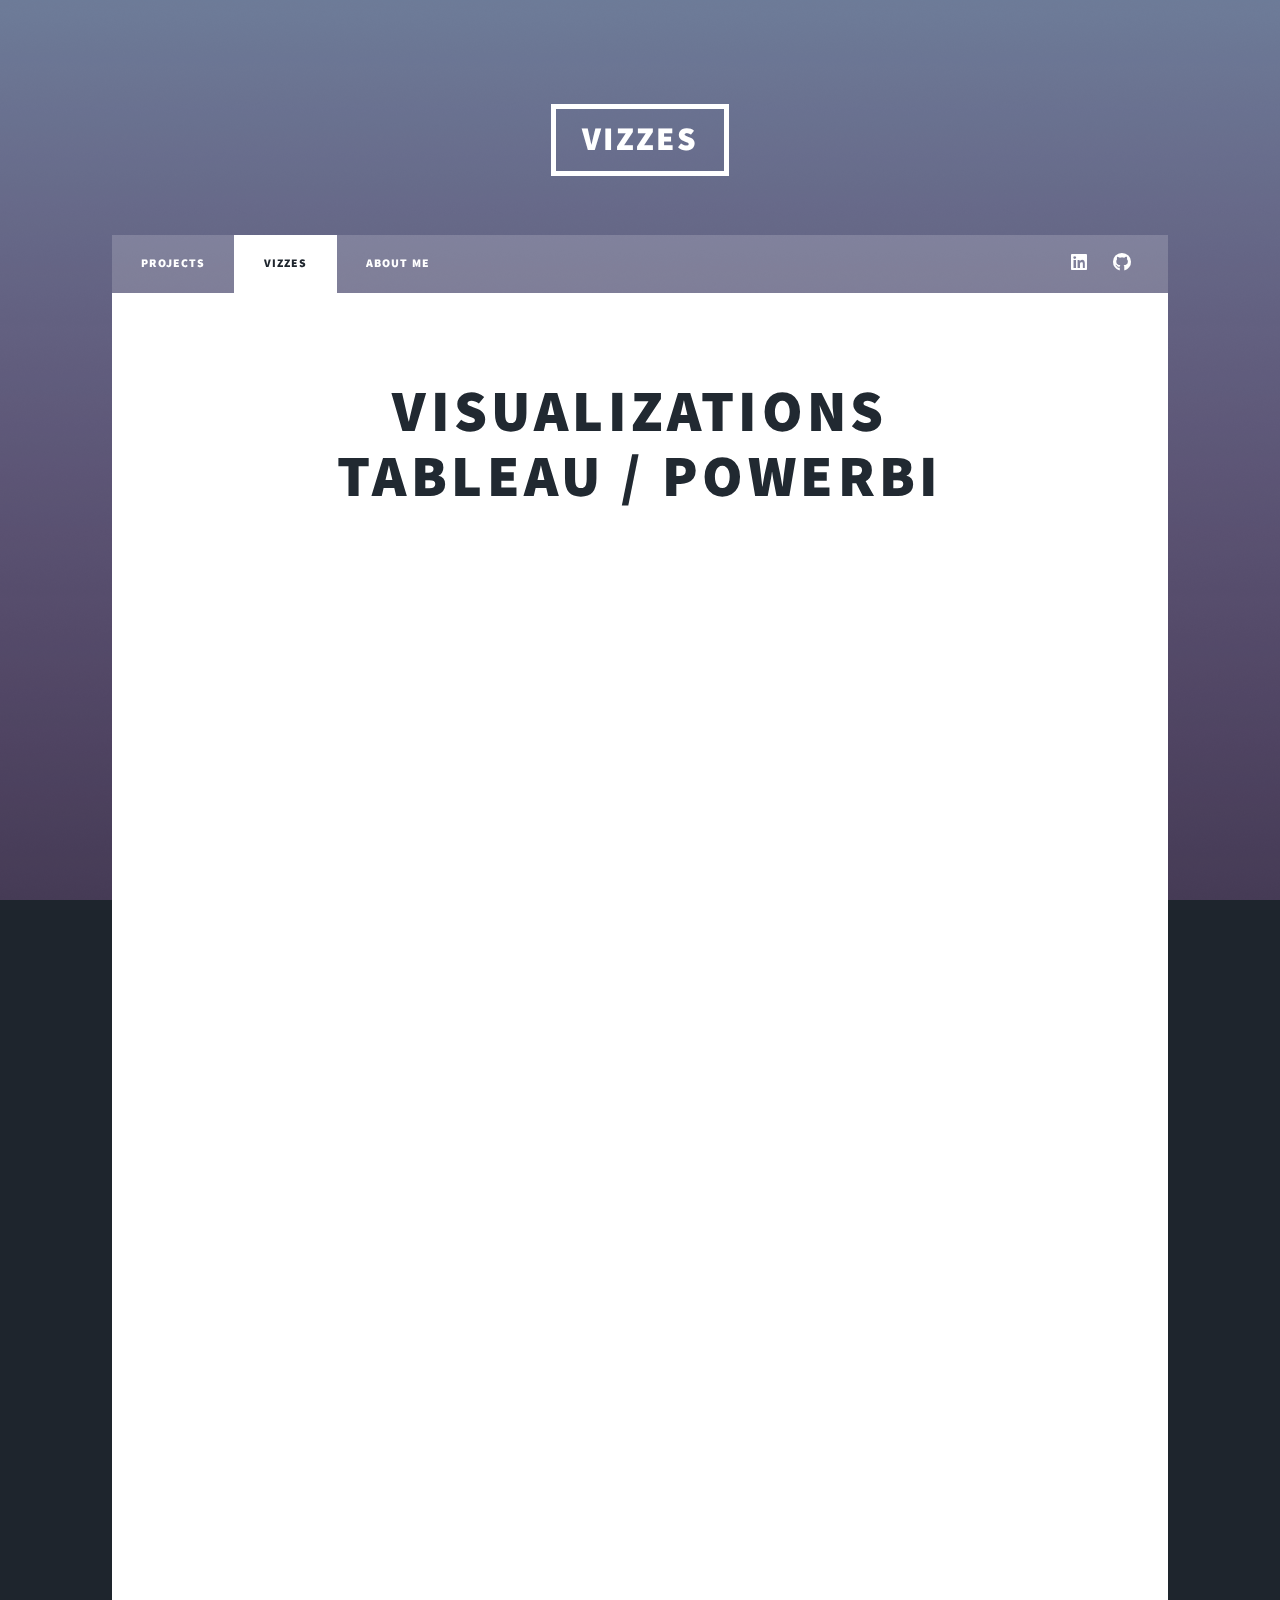
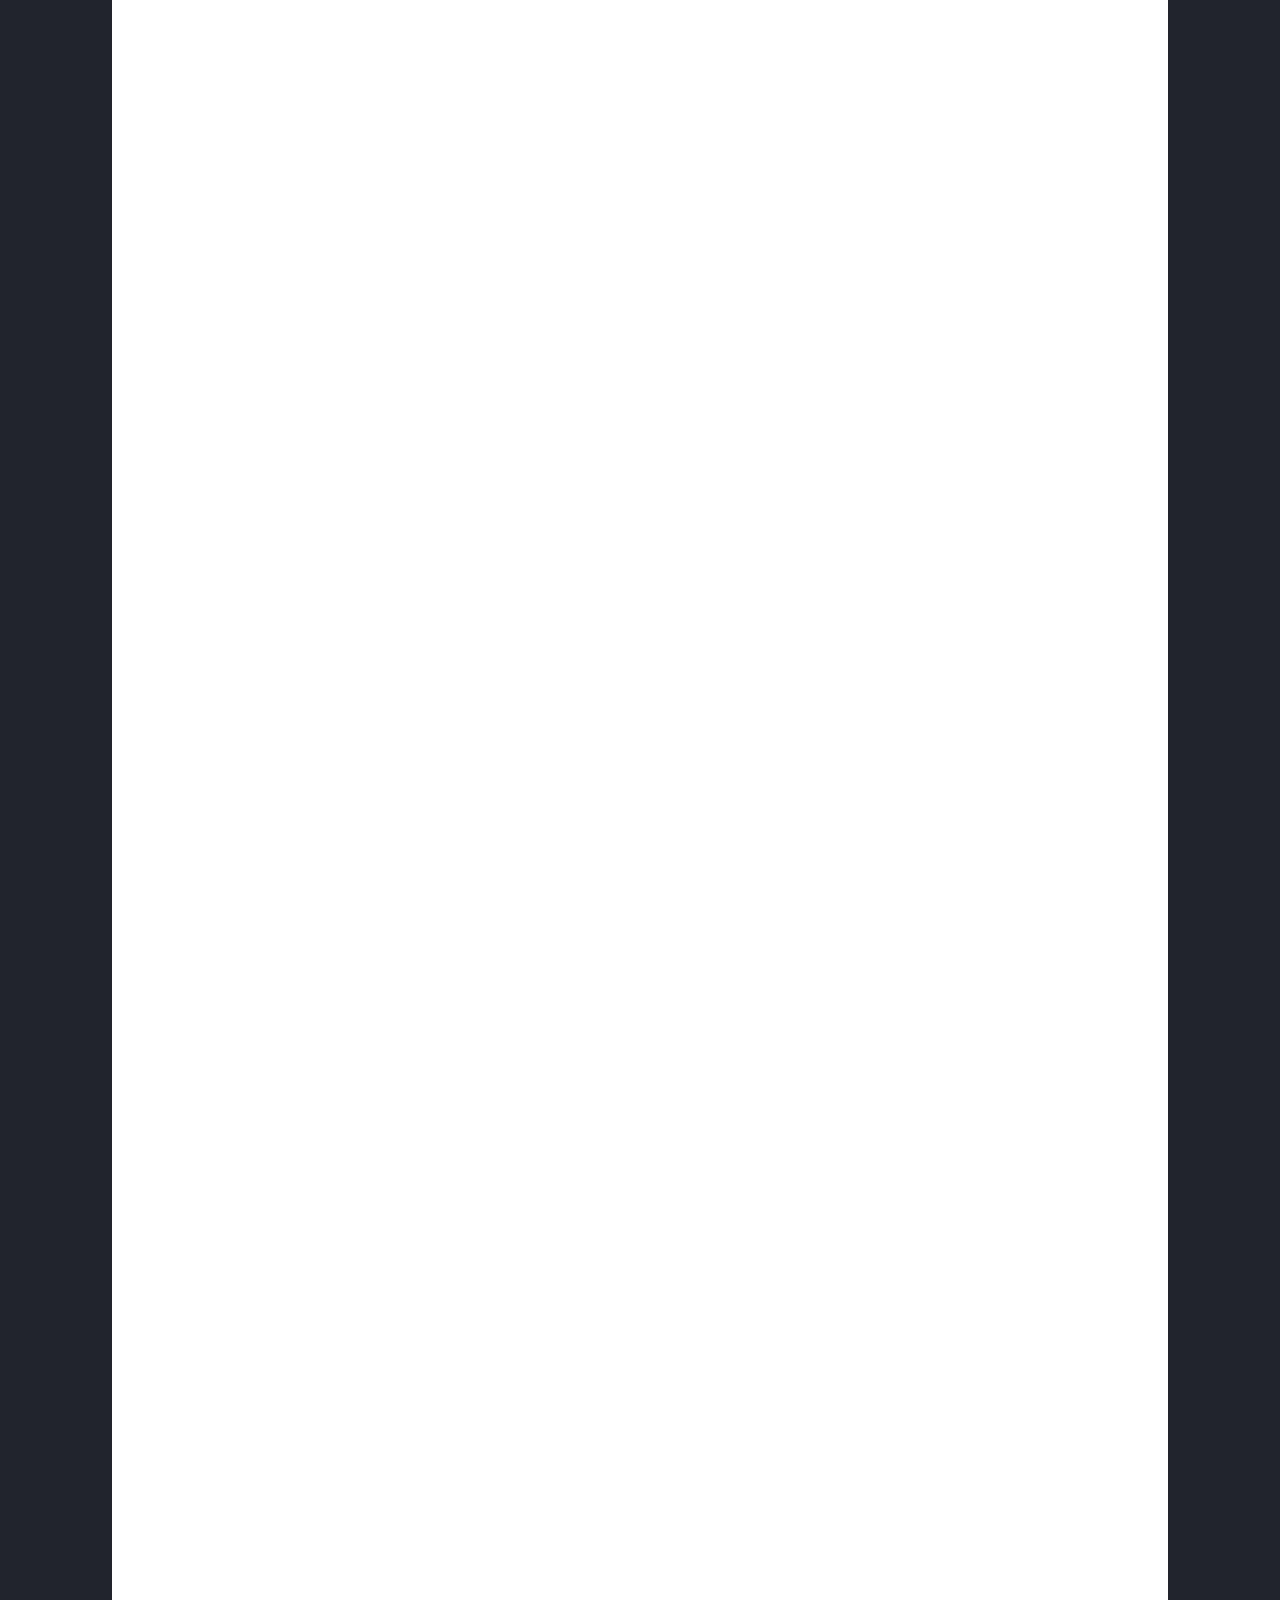
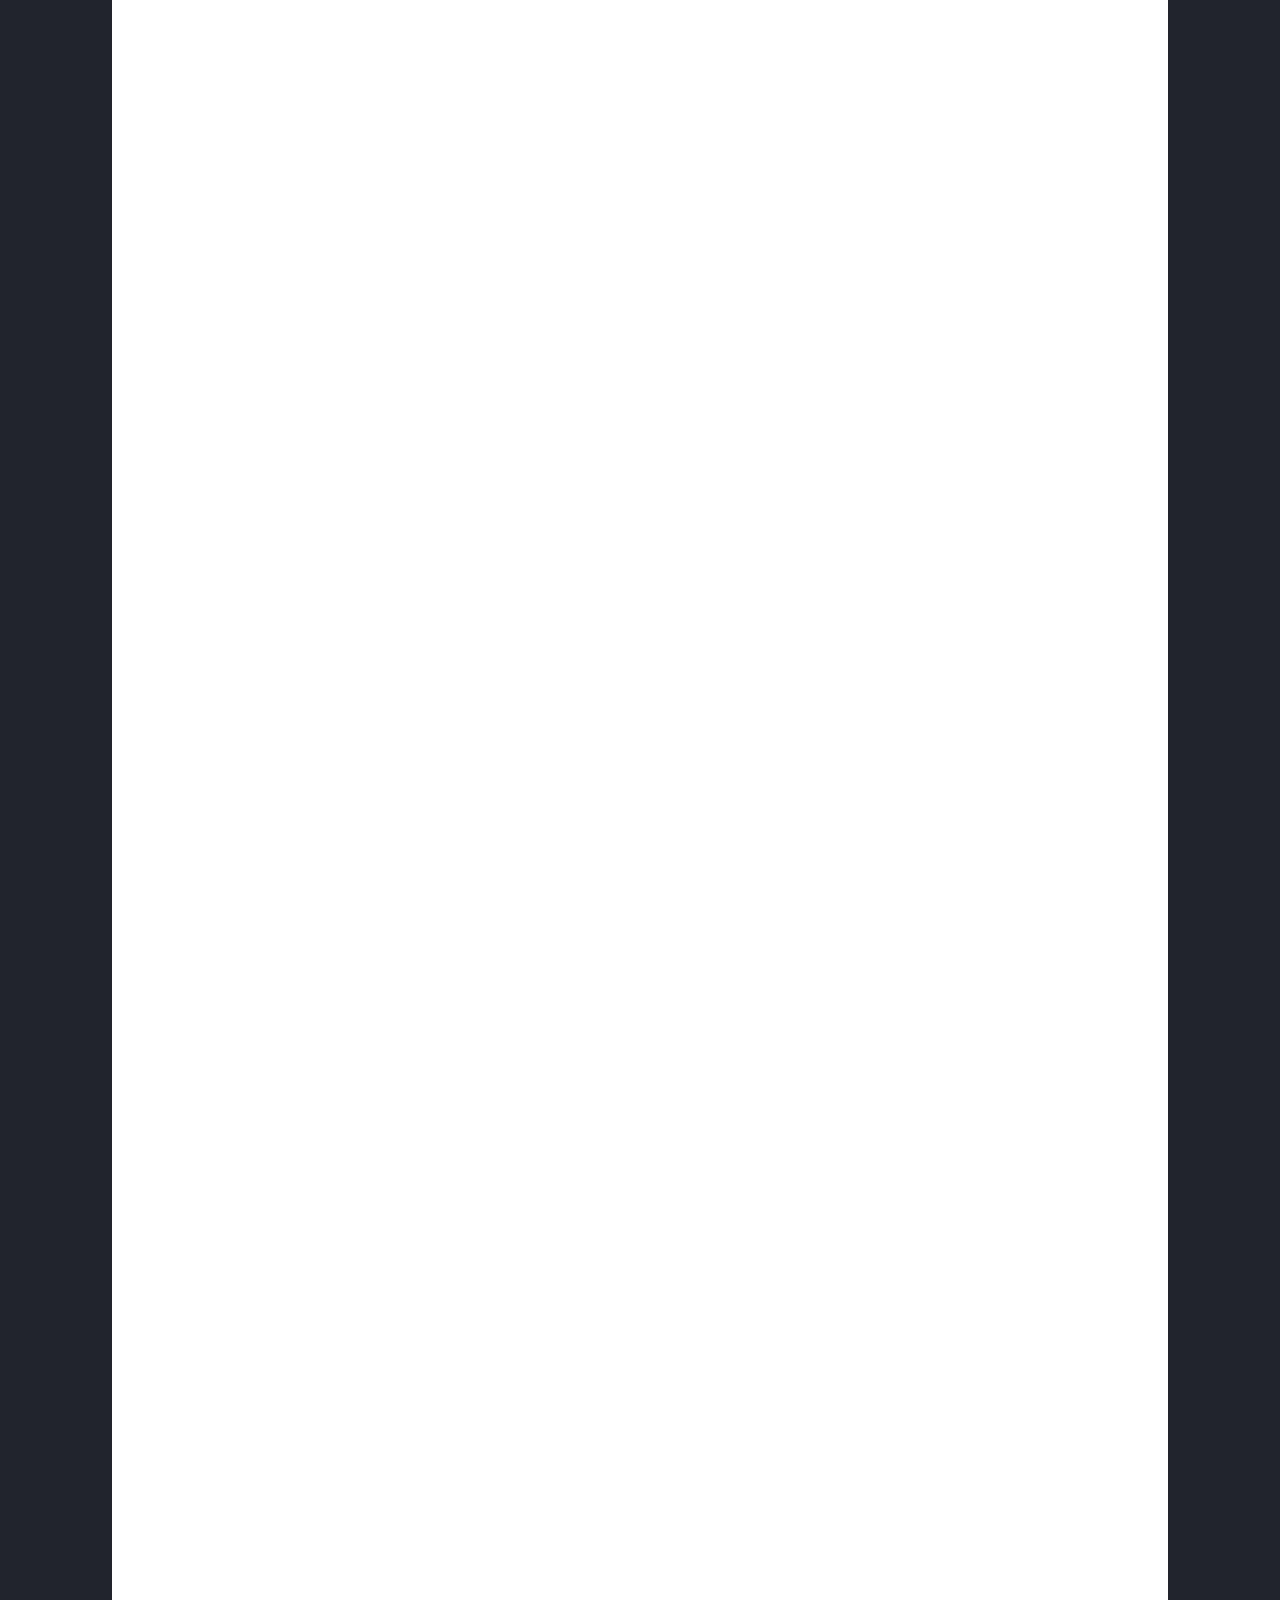
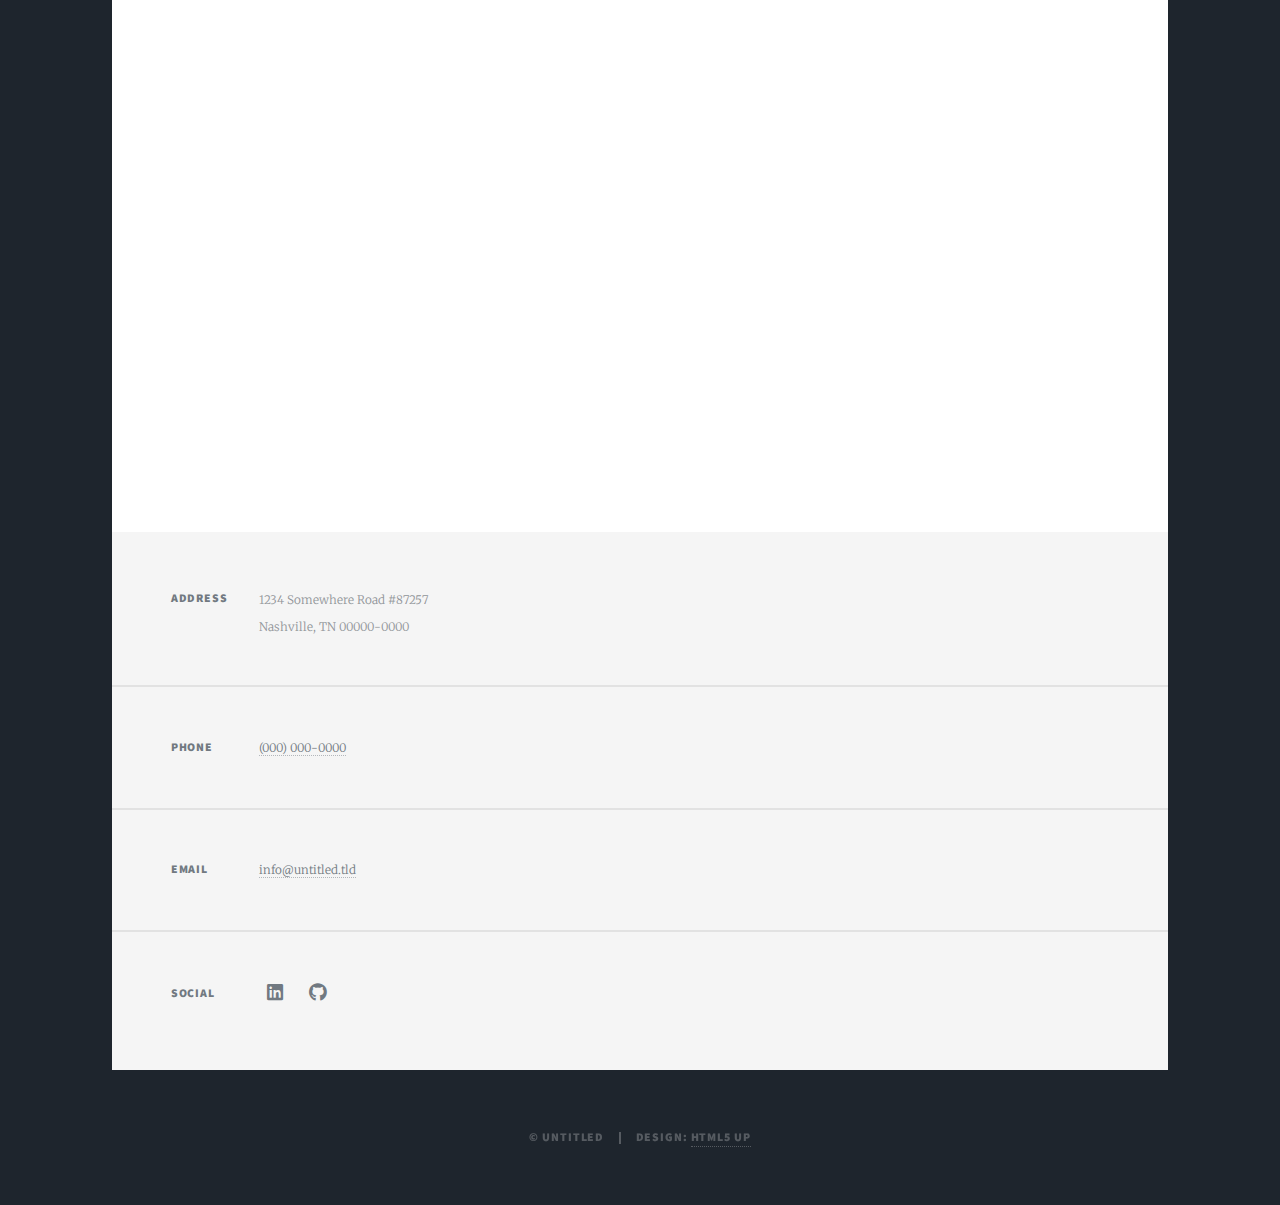
==== commit 44748b42: "Update elements.html" ====
--- a/elements.html
+++ b/elements.html
@@ -42,8 +42,8 @@
 				    <!-- Post -->
 				    <section class="post">
 				        <header class="major">
-				            <h1>Elements<br />
-				            Reference</h1>
+				            <h1>Visualizations<br />
+				            Tableau / PowerBi</h1>
 				        </header>
 				
 				        <!-- School Bullying in the United States Tableau Visualization Embed -->
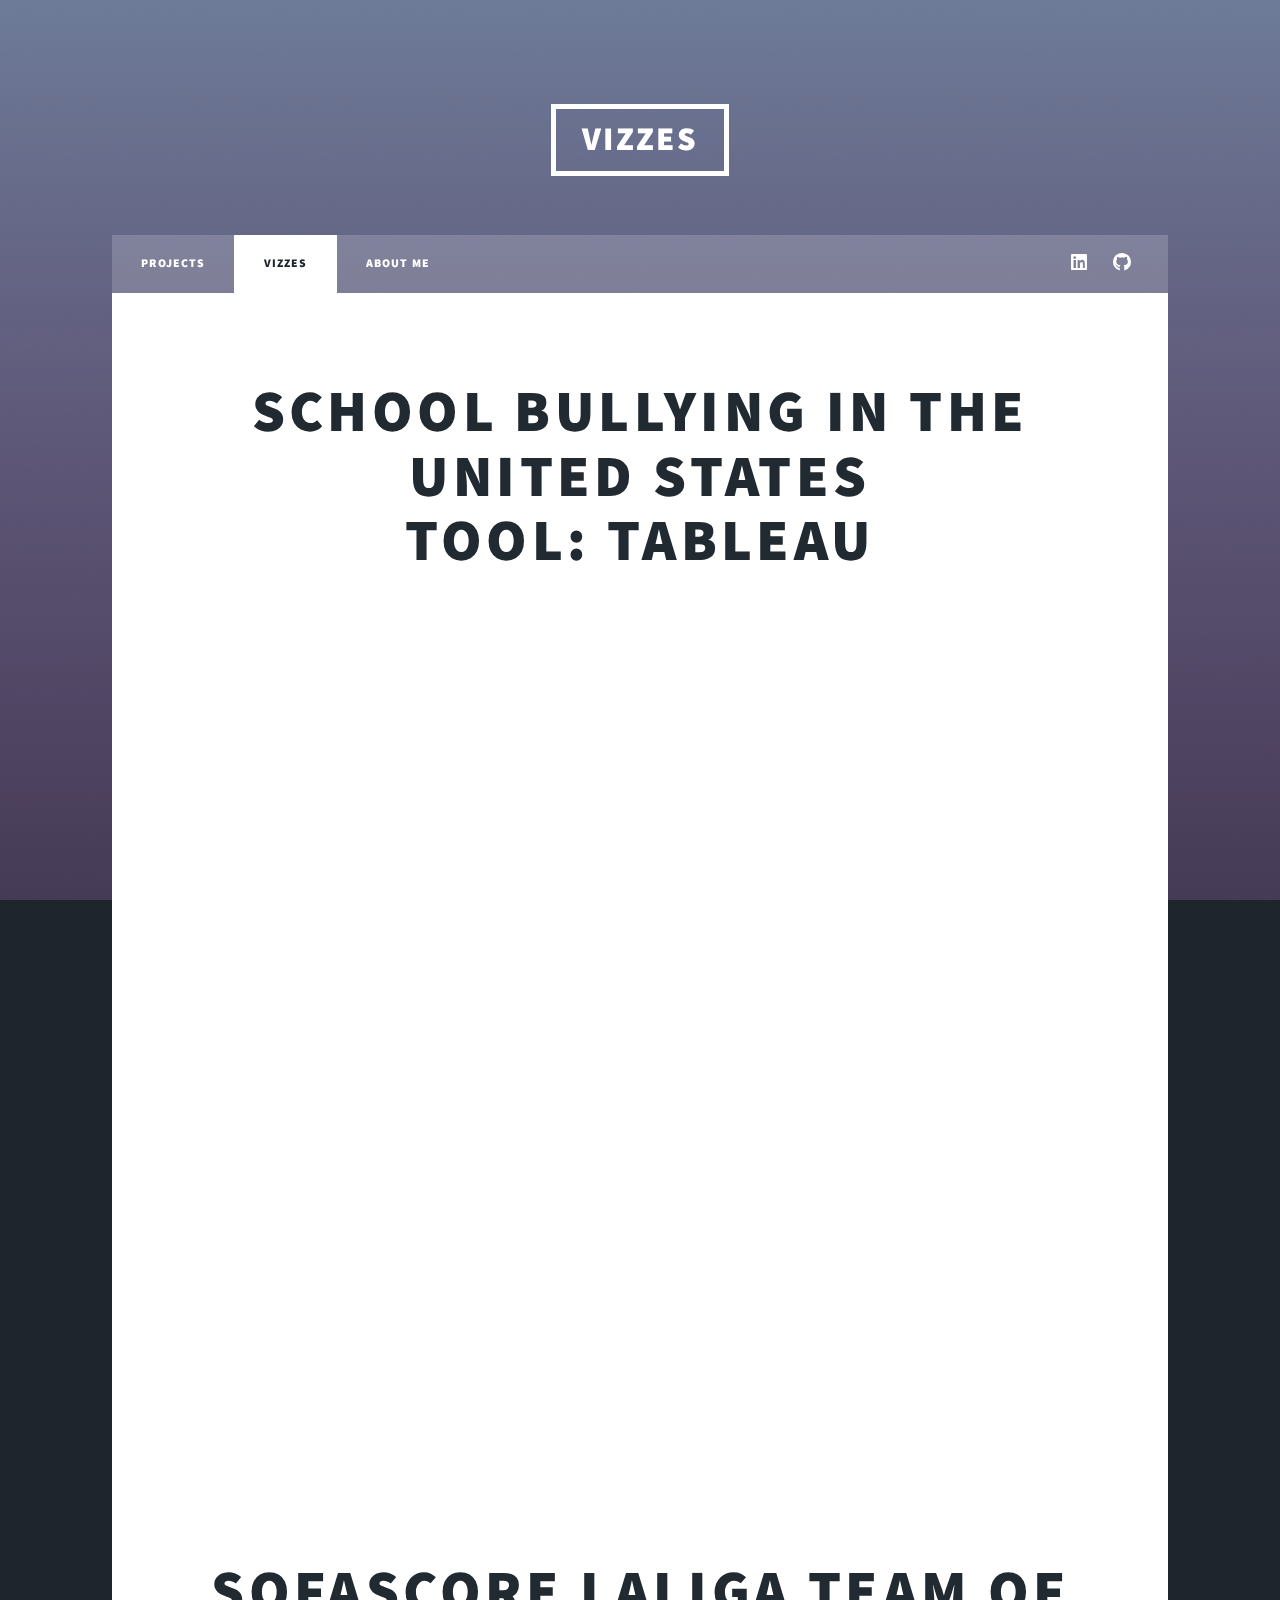
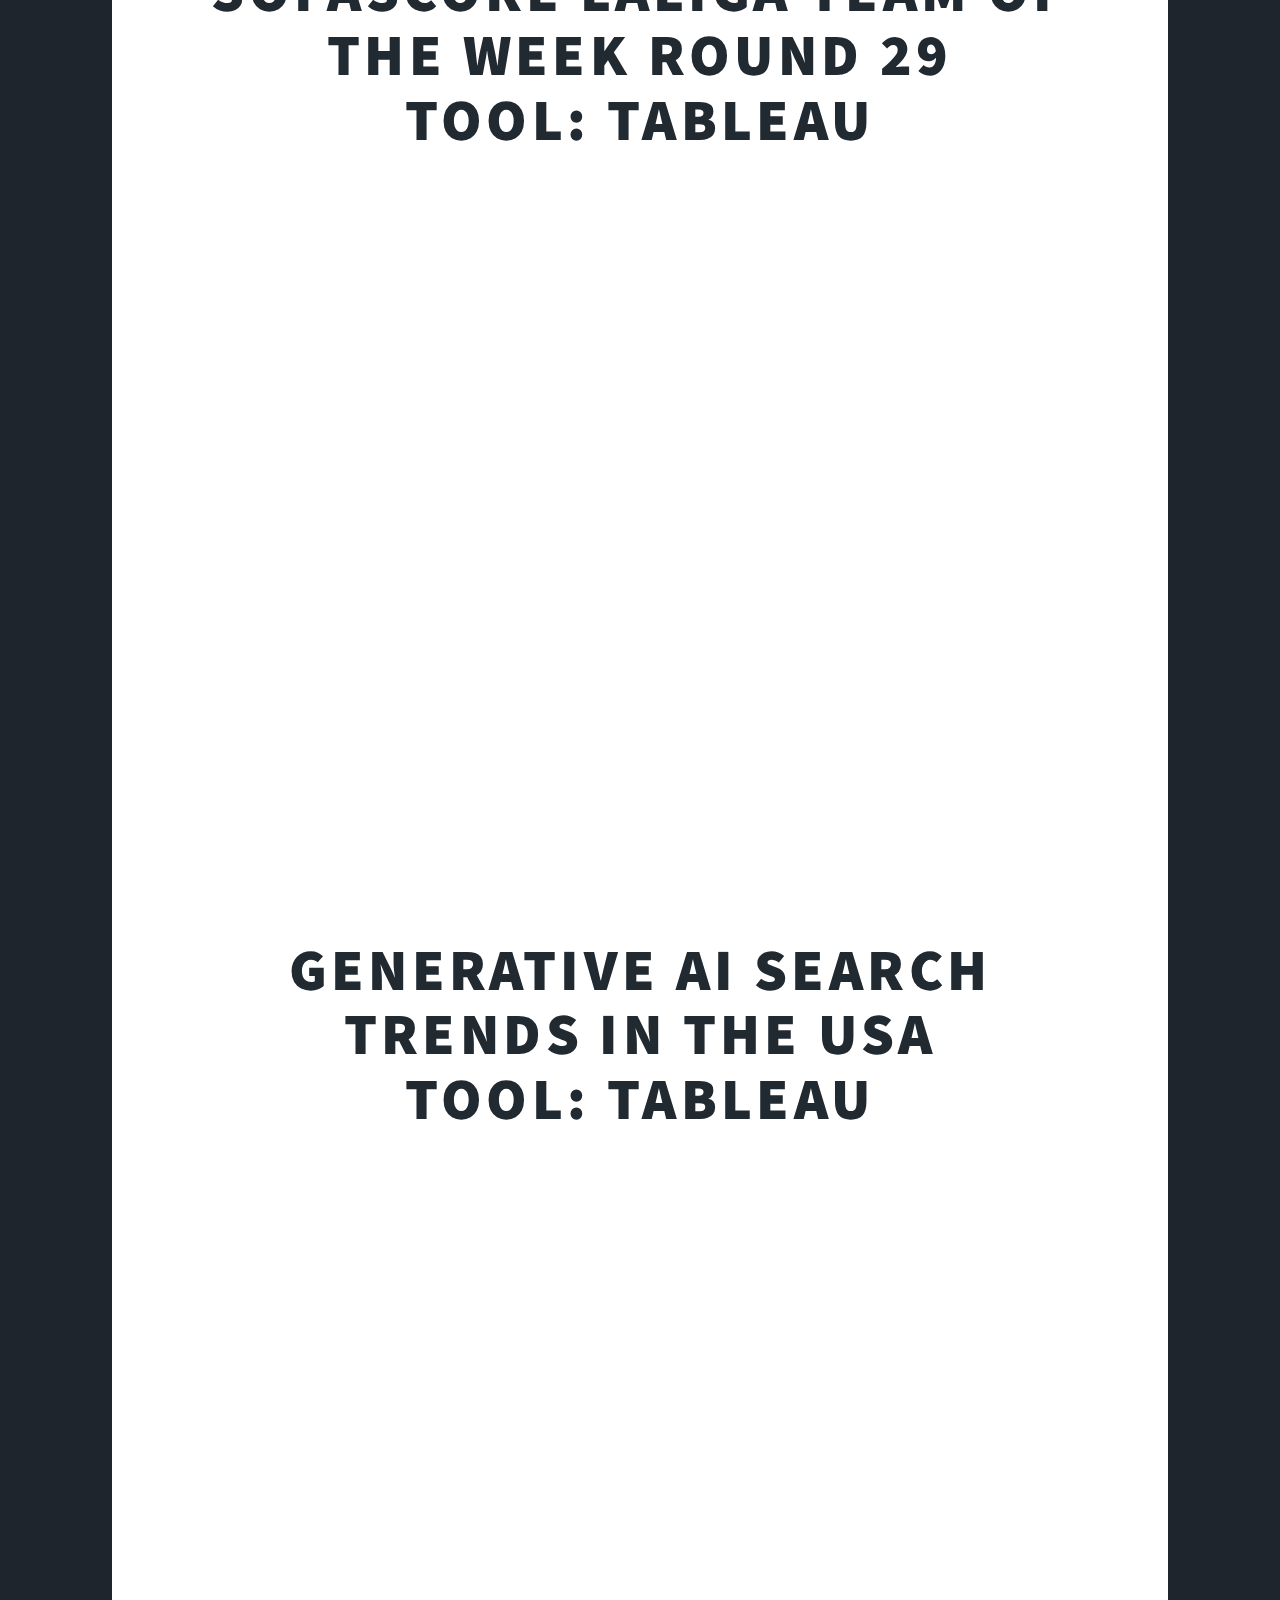
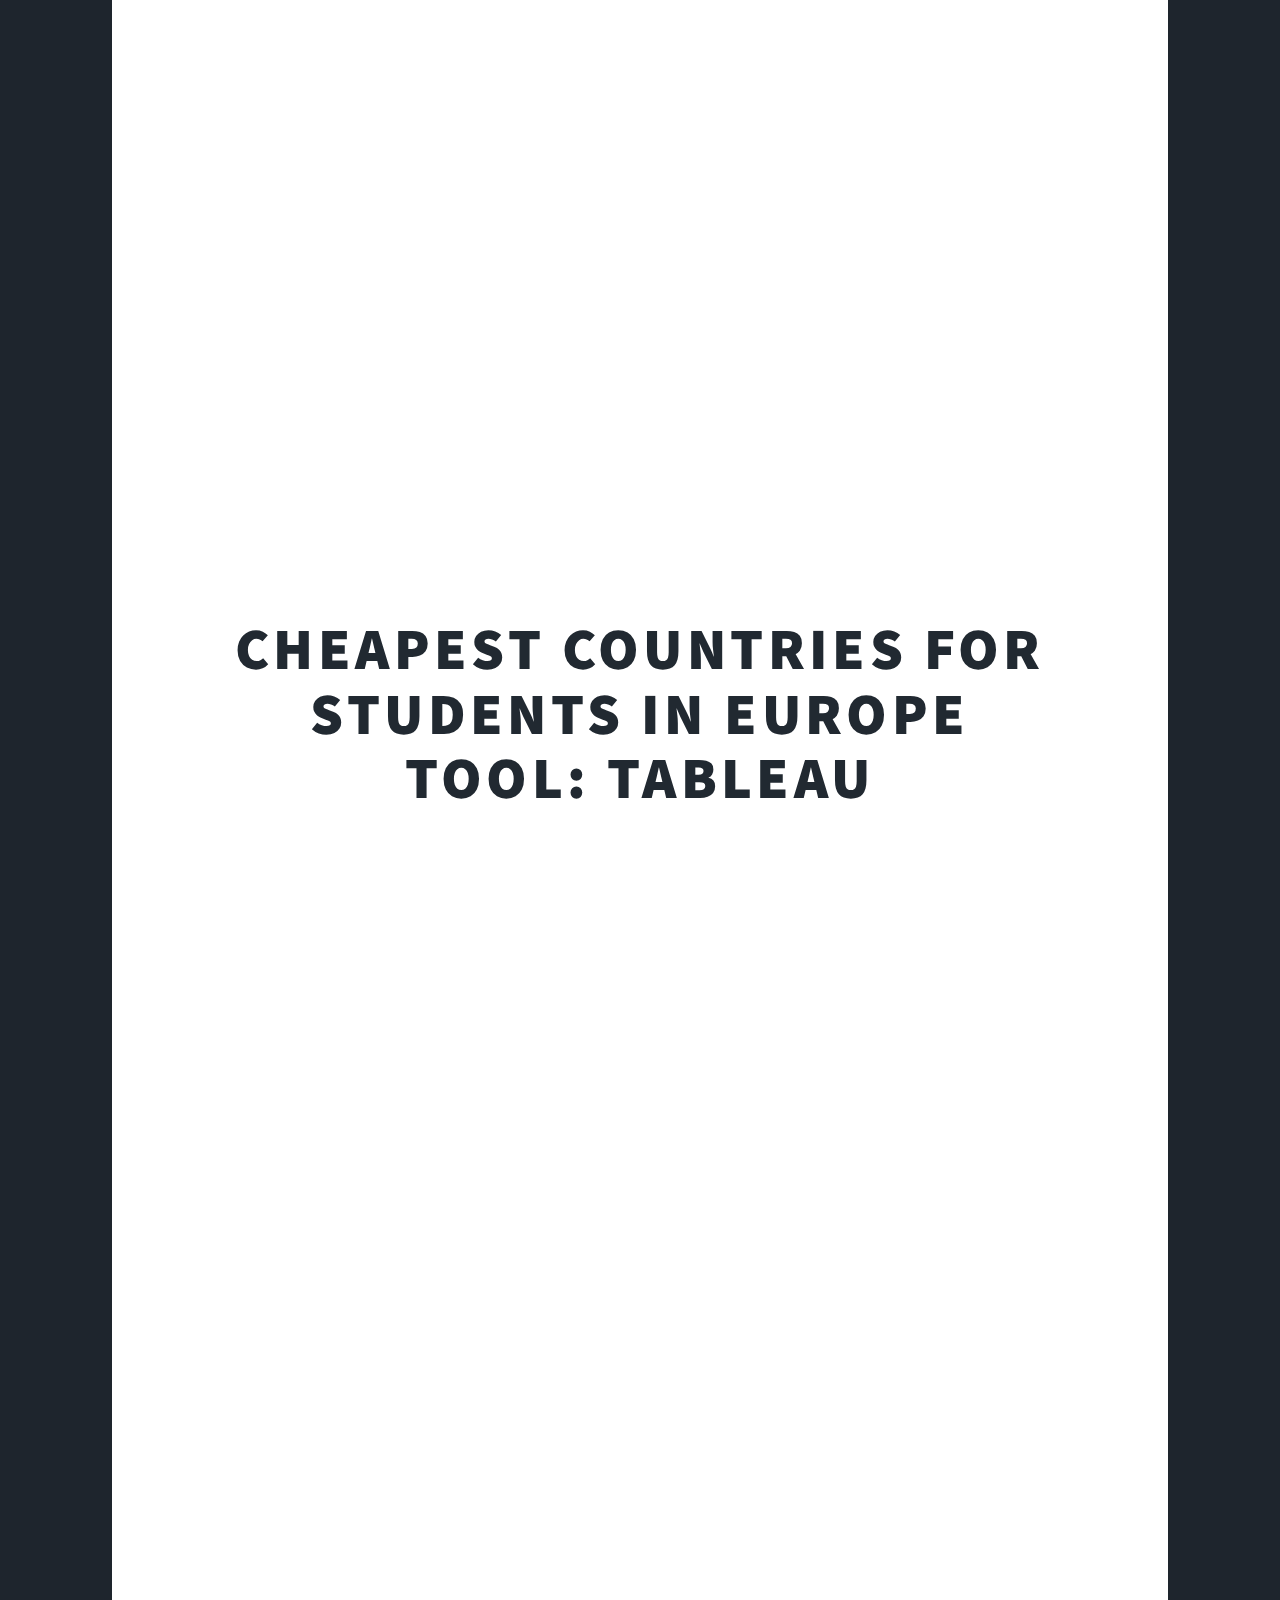
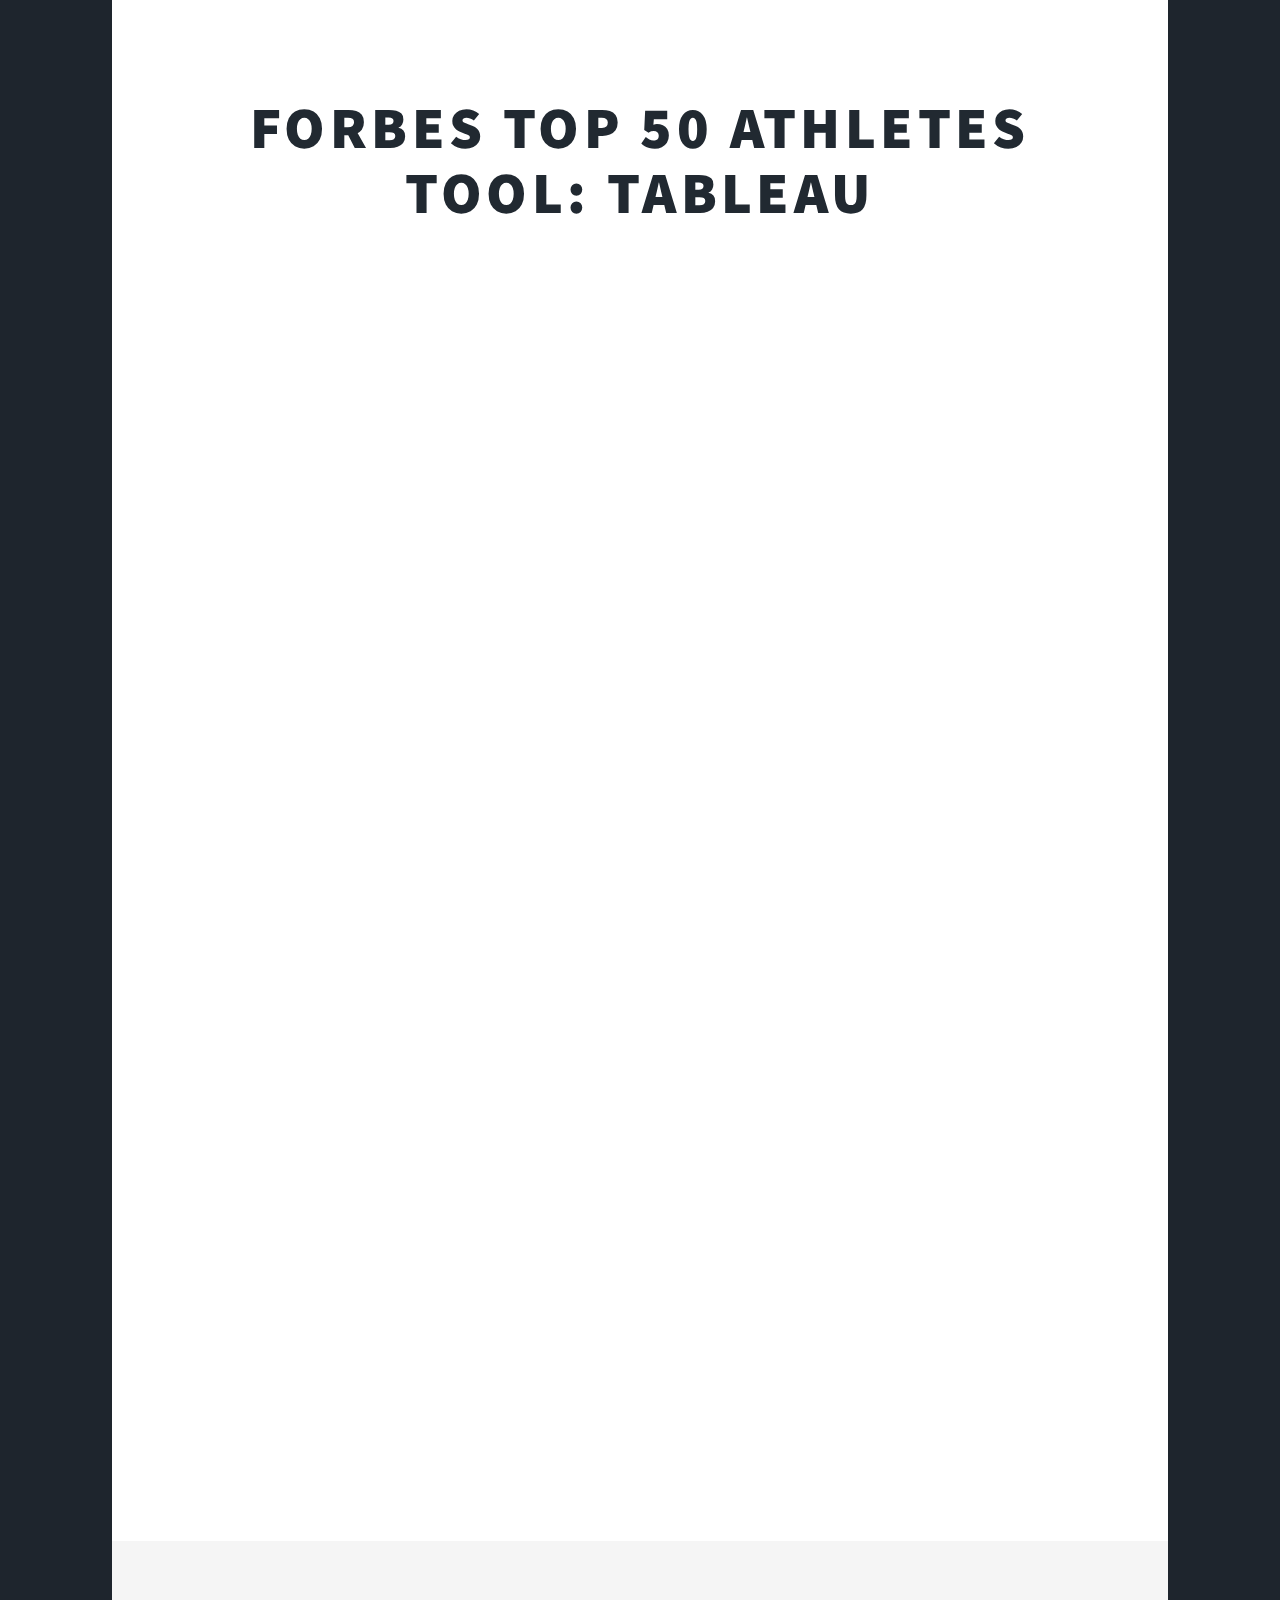
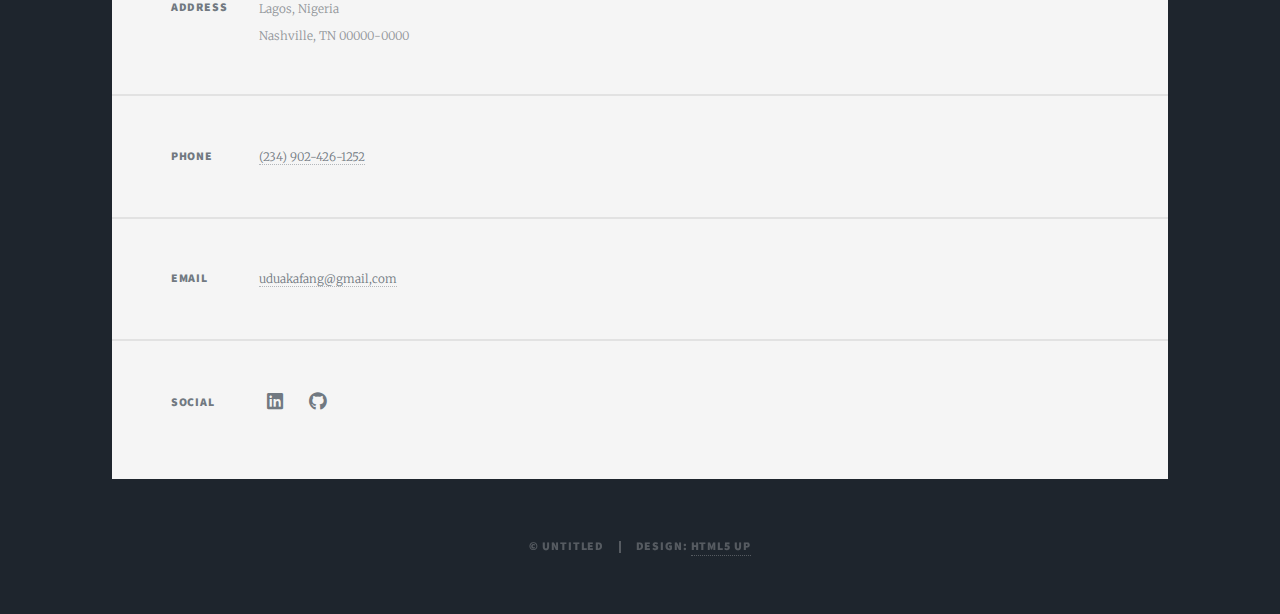
==== commit a248263d: "Update elements.html" ====
--- a/elements.html
+++ b/elements.html
@@ -37,189 +37,217 @@
 					</nav>
 				
 				<!-- Main -->
-				<div id="main">
-				
-				    <!-- Post -->
-				    <section class="post">
-				        <header class="major">
-				            <h1>Visualizations<br />
-				            Tableau / PowerBi</h1>
-				        </header>
-				
-				        <!-- School Bullying in the United States Tableau Visualization Embed -->
-				        <div class='tableauPlaceholder' id='viz1716321463866' style='position: relative; width: 100%; height: 927px;'>
-				            <noscript>
-				                <a href='#'><img alt='School Bullying in the United States' src='https://public.tableau.com/static/images/Bo/Book1_17150344413280/SchoolBullyingintheUnitedStates/1_rss.png' style='border: none' /></a>
-				            </noscript>
-				            <object class='tableauViz' style='display:none;'>
-				                <param name='host_url' value='https%3A%2F%2Fpublic.tableau.com%2F' />
-				                <param name='embed_code_version' value='3' />
-				                <param name='site_root' value='' />
-				                <param name='name' value='Book1_17150344413280/SchoolBullyingintheUnitedStates' />
-				                <param name='tabs' value='no' />
-				                <param name='toolbar' value='yes' />
-				                <param name='static_image' value='https://public.tableau.com/static/images/Bo/Book1_17150344413280/SchoolBullyingintheUnitedStates/1.png' />
-				                <param name='animate_transition' value='yes' />
-				                <param name='display_static_image' value='yes' />
-				                <param name='display_spinner' value='yes' />
-				                <param name='display_overlay' value='yes' />
-				                <param name='display_count' value='yes' />
-				                <param name='language' value='en-US' />
-				            </object>
-				        </div>
-				        <script type='text/javascript'>
-				            var divElement = document.getElementById('viz1716321463866');
-				            var vizElement = divElement.getElementsByTagName('object')[0];
-				            vizElement.style.width = '100%';
-				            vizElement.style.height = '927px';
-				            var scriptElement = document.createElement('script');
-				            scriptElement.src = 'https://public.tableau.com/javascripts/api/viz_v1.js';
-				            vizElement.parentNode.insertBefore(scriptElement, vizElement);
-				        </script>
-				
-				        <!-- Sofascore LaLiga Team of the Week Round 29 Tableau Visualization Embed -->
-				        <div class='tableauPlaceholder' id='viz1716321212599' style='position: relative; width: 100%; height: 727px;'>
-				            <noscript>
-				                <a href='#'><img alt='Dashboard 1' src='https://public.tableau.com/static/images/So/SofascoreLaligaTeamoftheweekRound29/Dashboard1/1_rss.png' style='border: none' /></a>
-				            </noscript>
-				            <object class='tableauViz' style='display:none;'>
-				                <param name='host_url' value='https%3A%2F%2Fpublic.tableau.com%2F' />
-				                <param name='embed_code_version' value='3' />
-				                <param name='site_root' value='' />
-				                <param name='name' value='SofascoreLaligaTeamoftheweekRound29/Dashboard1' />
-				                <param name='tabs' value='no' />
-				                <param name='toolbar' value='yes' />
-				                <param name='static_image' value='https://public.tableau.com/static/images/So/SofascoreLaligaTeamoftheweekRound29/Dashboard1/1.png' />
-				                <param name='animate_transition' value='yes' />
-				                <param name='display_static_image' value='yes' />
-				                <param name='display_spinner' value='yes' />
-				                <param name='display_overlay' value='yes' />
-				                <param name='display_count' value='yes' />
-				                <param name='language' value='en-US' />
-				            </object>
-				        </div>
-				        <script type='text/javascript'>
-				            var divElement = document.getElementById('viz1716321212599');
-				            var vizElement = divElement.getElementsByTagName('object')[0];
-				            vizElement.style.width = '100%';
-				            vizElement.style.height = '727px';
-				            var scriptElement = document.createElement('script');
-				            scriptElement.src = 'https://public.tableau.com/javascripts/api/viz_v1.js';
-				            vizElement.parentNode.insertBefore(scriptElement, vizElement);
-				        </script>
-				
-				        <!-- GENERATIVE AI SEARCH TRENDS in the USA Tableau Visualization Embed -->
-				        <div class='tableauPlaceholder' id='viz1716320631004' style='position: relative; width: 100%; height: 1027px;'>
-				            <noscript>
-				                <a href='#'><img alt='GENERATIVE AI SEARCH TRENDS in the USA' src='https://public.tableau.com/static/images/Ge/GenerativeAIGoogleSearchTrendsinAmerica/GENERATIVEAISEARCHTRENDSintheUSA/1_rss.png' style='border: none' /></a>
-				            </noscript>
-				            <object class='tableauViz' style='display:none;'>
-				                <param name='host_url' value='https%3A%2F%2Fpublic.tableau.com%2F' />
-				                <param name='embed_code_version' value='3' />
-				                <param name='site_root' value='' />
-				                <param name='name' value='GenerativeAIGoogleSearchTrendsinAmerica/GENERATIVEAISEARCHTRENDSintheUSA' />
-				                <param name='tabs' value='no' />
-				                <param name='toolbar' value='yes' />
-				                <param name='static_image' value='https://public.tableau.com/static/images/Ge/GenerativeAIGoogleSearchTrendsinAmerica/GENERATIVEAISEARCHTRENDSintheUSA/1.png' />
-				                <param name='animate_transition' value='yes' />
-				                <param name='display_static_image' value='yes' />
-				                <param name='display_spinner' value='yes' />
-				                <param name='display_overlay' value='yes' />
-				                <param name='display_count' value='yes' />
-				                <param name='language' value='en-US' />
-				            </object>
-				        </div>
-				        <script type='text/javascript'>
-				            var divElement = document.getElementById('viz1716320631004');
-				            var vizElement = divElement.getElementsByTagName('object')[0];
-				            vizElement.style.width = '100%';
-				            vizElement.style.height = '1027px';
-				            var scriptElement = document.createElement('script');
-				            scriptElement.src = 'https://public.tableau.com/javascripts/api/viz_v1.js';
-				            vizElement.parentNode.insertBefore(scriptElement, vizElement);
-				        </script>
-				
-				        <!-- Cheapest Countries for Students in Europe Tableau Visualization Embed -->
-				        <div class='tableauPlaceholder' id='viz1716318962564' style='position: relative; width: 100%; height: 827px;'>
-				            <noscript>
-				                <a href='#'><img alt='Dashboard 1' src='https://public.tableau.com/static/images/Ch/CheapestCountriesforstudentinEurope-MakeoverMondayWk5-24_17067069852110/Dashboard1/1_rss.png' style='border: none' /></a>
-				            </noscript>
-				            <object class='tableauViz' style='display:none;'>
-				                <param name='host_url' value='https%3A%2F%2Fpublic.tableau.com%2F' />
-				                <param name='embed_code_version' value='3' />
-				                <param name='site_root' value='' />
-				                <param name='name' value='CheapestCountriesforstudentinEurope-MakeoverMondayWk5-24_17067069852110/Dashboard1' />
-				                <param name='tabs' value='no' />
-				                <param name='toolbar' value='yes' />
-				                <param name='static_image' value='https://public.tableau.com/static/images/Ch/CheapestCountriesforstudentinEurope-MakeoverMondayWk5-24_17067069852110/Dashboard1/1.png' />
-				                <param name='animate_transition' value='yes' />
-				                <param name='display_static_image' value='yes' />
-				                <param name='display_spinner' value='yes' />
-				                <param name='display_overlay' value='yes' />
-				                <param name='display_count' value='yes' />
-				                <param name='language' value='en-US' />
-				            </object>
-				        </div>
-				        <script type='text/javascript'>
-				            var divElement = document.getElementById('viz1716318962564');
-				            var vizElement = divElement.getElementsByTagName('object')[0];
-				            vizElement.style.width = '100%';
-				            vizElement.style.height = '827px';
-				            var scriptElement = document.createElement('script');
-				            scriptElement.src = 'https://public.tableau.com/javascripts/api/viz_v1.js';
-				            vizElement.parentNode.insertBefore(scriptElement, vizElement);
-				        </script>
-				
-				        <!-- Forbes Top 50 Athletes Tableau Visualization Embed -->
-				        <div class='tableauPlaceholder' id='viz1716321115542' style='position: relative; width: 100%; height: 1196px;'>
-				            <noscript>
-				                <a href='#'><img alt='Forbes Top 50 Athletes' src='https://public.tableau.com/static/images/Ma/MakeoverMonday2024_Wk4-WorldsHighestPaidAthletes/ForbesTop50Athletes/1_rss.png' style='border: none' /></a>
-				            </noscript>
-				            <object class='tableauViz' style='display:none;'>
-				                <param name='host_url' value='https%3A%2F%2Fpublic.tableau.com%2F' />
-				                <param name='embed_code_version' value='3' />
-				                <param name='site_root' value='' />
-				                <param name='name' value='MakeoverMonday2024_Wk4-WorldsHighestPaidAthletes/ForbesTop50Athletes' />
-				                <param name='tabs' value='no' />
-				                <param name='toolbar' value='yes' />
-				                <param name='static_image' value='https://public.tableau.com/static/images/Ma/MakeoverMonday2024_Wk4-WorldsHighestPaidAthletes/ForbesTop50Athletes/1.png' />
-				                <param name='animate_transition' value='yes' />
-				                <param name='display_static_image' value='yes' />
-				                <param name='display_spinner' value='yes' />
-				                <param name='display_overlay' value='yes' />
-				                <param name='display_count' value='yes' />
-				                <param name='language' value='en-US' />
-				            </object>
-				        </div>
-				        <script type='text/javascript'>
-				            var divElement = document.getElementById('viz1716321115542');
-				            var vizElement = divElement.getElementsByTagName('object')[0];
-				            vizElement.style.width = '100%';
-				            vizElement.style.height = '1196px';
-				            var scriptElement = document.createElement('script');
-				            scriptElement.src = 'https://public.tableau.com/javascripts/api/viz_v1.js';
-				            vizElement.parentNode.insertBefore(scriptElement, vizElement);
-				        </script>
-				
-				    </section>
-				</div>
-
+					<div id="main">
+
+						<!-- Post -->
+							 <!-- Post -->
+							 <section class="post">
+								<header class="major">
+									<h1>School Bullying in the United States<br />
+								   Tool: Tableau</h1>
+								</header>
+						
+								<!-- School Bullying in the United States Tableau Visualization Embed -->
+								<div class='tableauPlaceholder' id='viz1716321463866' style='position: relative; width: 100%; height: 927px;'>
+									<noscript>
+										<a href='#'><img alt='School Bullying in the United States' src='https://public.tableau.com/static/images/Bo/Book1_17150344413280/SchoolBullyingintheUnitedStates/1_rss.png' style='border: none' /></a>
+									</noscript>
+									<object class='tableauViz' style='display:none;'>
+										<param name='host_url' value='https%3A%2F%2Fpublic.tableau.com%2F' />
+										<param name='embed_code_version' value='3' />
+										<param name='site_root' value='' />
+										<param name='name' value='Book1_17150344413280/SchoolBullyingintheUnitedStates' />
+										<param name='tabs' value='no' />
+										<param name='toolbar' value='yes' />
+										<param name='static_image' value='https://public.tableau.com/static/images/Bo/Book1_17150344413280/SchoolBullyingintheUnitedStates/1.png' />
+										<param name='animate_transition' value='yes' />
+										<param name='display_static_image' value='yes' />
+										<param name='display_spinner' value='yes' />
+										<param name='display_overlay' value='yes' />
+										<param name='display_count' value='yes' />
+										<param name='language' value='en-US' />
+									</object>
+								</div>
+								<script type='text/javascript'>
+									var divElement = document.getElementById('viz1716321463866');
+									var vizElement = divElement.getElementsByTagName('object')[0];
+									vizElement.style.width = '100%';
+									vizElement.style.height = '927px';
+									var scriptElement = document.createElement('script');
+									scriptElement.src = 'https://public.tableau.com/javascripts/api/viz_v1.js';
+									vizElement.parentNode.insertBefore(scriptElement, vizElement);
+								</script>
+						<section>
+
+							
+
+							<section class="post">
+								<header class="major">
+									<h1>Sofascore LaLiga Team of the Week Round 29 <br />
+								   Tool: Tableau</h1>
+								</header>
+						
+								<!-- Sofascore LaLiga Team of the Week Round 29 Tableau Visualization Embed -->
+								<div class='tableauPlaceholder' id='viz1716321212599' style='position: relative; width: 100%; height: 727px;'>
+									<noscript>
+										<a href='#'><img alt='Dashboard 1' src='https://public.tableau.com/static/images/So/SofascoreLaligaTeamoftheweekRound29/Dashboard1/1_rss.png' style='border: none' /></a>
+									</noscript>
+									<object class='tableauViz' style='display:none;'>
+										<param name='host_url' value='https%3A%2F%2Fpublic.tableau.com%2F' />
+										<param name='embed_code_version' value='3' />
+										<param name='site_root' value='' />
+										<param name='name' value='SofascoreLaligaTeamoftheweekRound29/Dashboard1' />
+										<param name='tabs' value='no' />
+										<param name='toolbar' value='yes' />
+										<param name='static_image' value='https://public.tableau.com/static/images/So/SofascoreLaligaTeamoftheweekRound29/Dashboard1/1.png' />
+										<param name='animate_transition' value='yes' />
+										<param name='display_static_image' value='yes' />
+										<param name='display_spinner' value='yes' />
+										<param name='display_overlay' value='yes' />
+										<param name='display_count' value='yes' />
+										<param name='language' value='en-US' />
+									</object>
+								</div>
+								<script type='text/javascript'>
+									var divElement = document.getElementById('viz1716321212599');
+									var vizElement = divElement.getElementsByTagName('object')[0];
+									vizElement.style.width = '100%';
+									vizElement.style.height = '727px';
+									var scriptElement = document.createElement('script');
+									scriptElement.src = 'https://public.tableau.com/javascripts/api/viz_v1.js';
+									vizElement.parentNode.insertBefore(scriptElement, vizElement);
+								</script>
+						<section>
+
+						<section class="post">
+							<header class="major">
+								<h1>GENERATIVE AI SEARCH TRENDS in the USA<br />
+								Tool: Tableau</h1>
+							</header>
+					
+							 <!-- GENERATIVE AI SEARCH TRENDS in the USA Tableau Visualization Embed -->
+							 <div class='tableauPlaceholder' id='viz1716320631004' style='position: relative; width: 100%; height: 1027px;'>
+								<noscript>
+									<a href='#'><img alt='GENERATIVE AI SEARCH TRENDS in the USA' src='https://public.tableau.com/static/images/Ge/GenerativeAIGoogleSearchTrendsinAmerica/GENERATIVEAISEARCHTRENDSintheUSA/1_rss.png' style='border: none' /></a>
+								</noscript>
+								<object class='tableauViz' style='display:none;'>
+									<param name='host_url' value='https%3A%2F%2Fpublic.tableau.com%2F' />
+									<param name='embed_code_version' value='3' />
+									<param name='site_root' value='' />
+									<param name='name' value='GenerativeAIGoogleSearchTrendsinAmerica/GENERATIVEAISEARCHTRENDSintheUSA' />
+									<param name='tabs' value='no' />
+									<param name='toolbar' value='yes' />
+									<param name='static_image' value='https://public.tableau.com/static/images/Ge/GenerativeAIGoogleSearchTrendsinAmerica/GENERATIVEAISEARCHTRENDSintheUSA/1.png' />
+									<param name='animate_transition' value='yes' />
+									<param name='display_static_image' value='yes' />
+									<param name='display_spinner' value='yes' />
+									<param name='display_overlay' value='yes' />
+									<param name='display_count' value='yes' />
+									<param name='language' value='en-US' />
+								</object>
+							</div>
+							<script type='text/javascript'>
+								var divElement = document.getElementById('viz1716320631004');
+								var vizElement = divElement.getElementsByTagName('object')[0];
+								vizElement.style.width = '100%';
+								vizElement.style.height = '1027px';
+								var scriptElement = document.createElement('script');
+								scriptElement.src = 'https://public.tableau.com/javascripts/api/viz_v1.js';
+								vizElement.parentNode.insertBefore(scriptElement, vizElement);
+							</script>
+					<section>
+						<section class="post">
+							<header class="major">
+								<h1>Cheapest Countries for Students in Europe <br />
+								Tool: Tableau</h1>
+							</header>
+					
+								<!-- Cheapest Countries for Students in Europe Tableau Visualization Embed -->
+								<div class='tableauPlaceholder' id='viz1716318962564' style='position: relative; width: 100%; height: 827px;'>
+								<noscript>
+									<a href='#'><img alt='Dashboard 1' src='https://public.tableau.com/static/images/Ch/CheapestCountriesforstudentinEurope-MakeoverMondayWk5-24_17067069852110/Dashboard1/1_rss.png' style='border: none' /></a>
+								</noscript>
+								<object class='tableauViz' style='display:none;'>
+									<param name='host_url' value='https%3A%2F%2Fpublic.tableau.com%2F' />
+									<param name='embed_code_version' value='3' />
+									<param name='site_root' value='' />
+									<param name='name' value='CheapestCountriesforstudentinEurope-MakeoverMondayWk5-24_17067069852110/Dashboard1' />
+									<param name='tabs' value='no' />
+									<param name='toolbar' value='yes' />
+									<param name='static_image' value='https://public.tableau.com/static/images/Ch/CheapestCountriesforstudentinEurope-MakeoverMondayWk5-24_17067069852110/Dashboard1/1.png' />
+									<param name='animate_transition' value='yes' />
+									<param name='display_static_image' value='yes' />
+									<param name='display_spinner' value='yes' />
+									<param name='display_overlay' value='yes' />
+									<param name='display_count' value='yes' />
+									<param name='language' value='en-US' />
+								</object>
+							</div>
+							<script type='text/javascript'>
+								var divElement = document.getElementById('viz1716318962564');
+								var vizElement = divElement.getElementsByTagName('object')[0];
+								vizElement.style.width = '100%';
+								vizElement.style.height = '827px';
+								var scriptElement = document.createElement('script');
+								scriptElement.src = 'https://public.tableau.com/javascripts/api/viz_v1.js';
+								vizElement.parentNode.insertBefore(scriptElement, vizElement);
+							</script>
+					<section>
+						<section class="post">
+							<header class="major">
+								<h1>Forbes Top 50 Athletes <br />
+								Tool: Tableau</h1>
+							</header>
+					
+								 <!-- Forbes Top 50 Athletes Tableau Visualization Embed -->
+								 <div class='tableauPlaceholder' id='viz1716321115542' style='position: relative; width: 100%; height: 1196px;'>
+									<noscript>
+										<a href='#'><img alt='Forbes Top 50 Athletes' src='https://public.tableau.com/static/images/Ma/MakeoverMonday2024_Wk4-WorldsHighestPaidAthletes/ForbesTop50Athletes/1_rss.png' style='border: none' /></a>
+									</noscript>
+									<object class='tableauViz' style='display:none;'>
+										<param name='host_url' value='https%3A%2F%2Fpublic.tableau.com%2F' />
+										<param name='embed_code_version' value='3' />
+										<param name='site_root' value='' />
+										<param name='name' value='MakeoverMonday2024_Wk4-WorldsHighestPaidAthletes/ForbesTop50Athletes' />
+										<param name='tabs' value='no' />
+										<param name='toolbar' value='yes' />
+										<param name='static_image' value='https://public.tableau.com/static/images/Ma/MakeoverMonday2024_Wk4-WorldsHighestPaidAthletes/ForbesTop50Athletes/1.png' />
+										<param name='animate_transition' value='yes' />
+										<param name='display_static_image' value='yes' />
+										<param name='display_spinner' value='yes' />
+										<param name='display_overlay' value='yes' />
+										<param name='display_count' value='yes' />
+										<param name='language' value='en-US' />
+									</object>
+								</div>
+								<script type='text/javascript'>
+									var divElement = document.getElementById('viz1716321115542');
+									var vizElement = divElement.getElementsByTagName('object')[0];
+									vizElement.style.width = '100%';
+									vizElement.style.height = '1196px';
+									var scriptElement = document.createElement('script');
+									scriptElement.src = 'https://public.tableau.com/javascripts/api/viz_v1.js';
+									vizElement.parentNode.insertBefore(scriptElement, vizElement);
+								</script>
+						
+					<section>
+					</div>
 
 				<!-- Footer -->
 					<footer id="footer">
 						<section class="split contact">
 							<section class="alt">
 								<h3>Address</h3>
-								<p>1234 Somewhere Road #87257<br />
+								<p>Lagos, Nigeria<br />
 								Nashville, TN 00000-0000</p>
 							</section>
 							<section>
 								<h3>Phone</h3>
-								<p><a href="#">(000) 000-0000</a></p>
+								<p><a href="#">(234) 902-426-1252</a></p>
 							</section>
 							<section>
 								<h3>Email</h3>
-								<p><a href="#">info@untitled.tld</a></p>
+								<p><a href="#">uduakafang@gmail,com</a></p>
 							</section>
 							<section>
 								<h3>Social</h3>
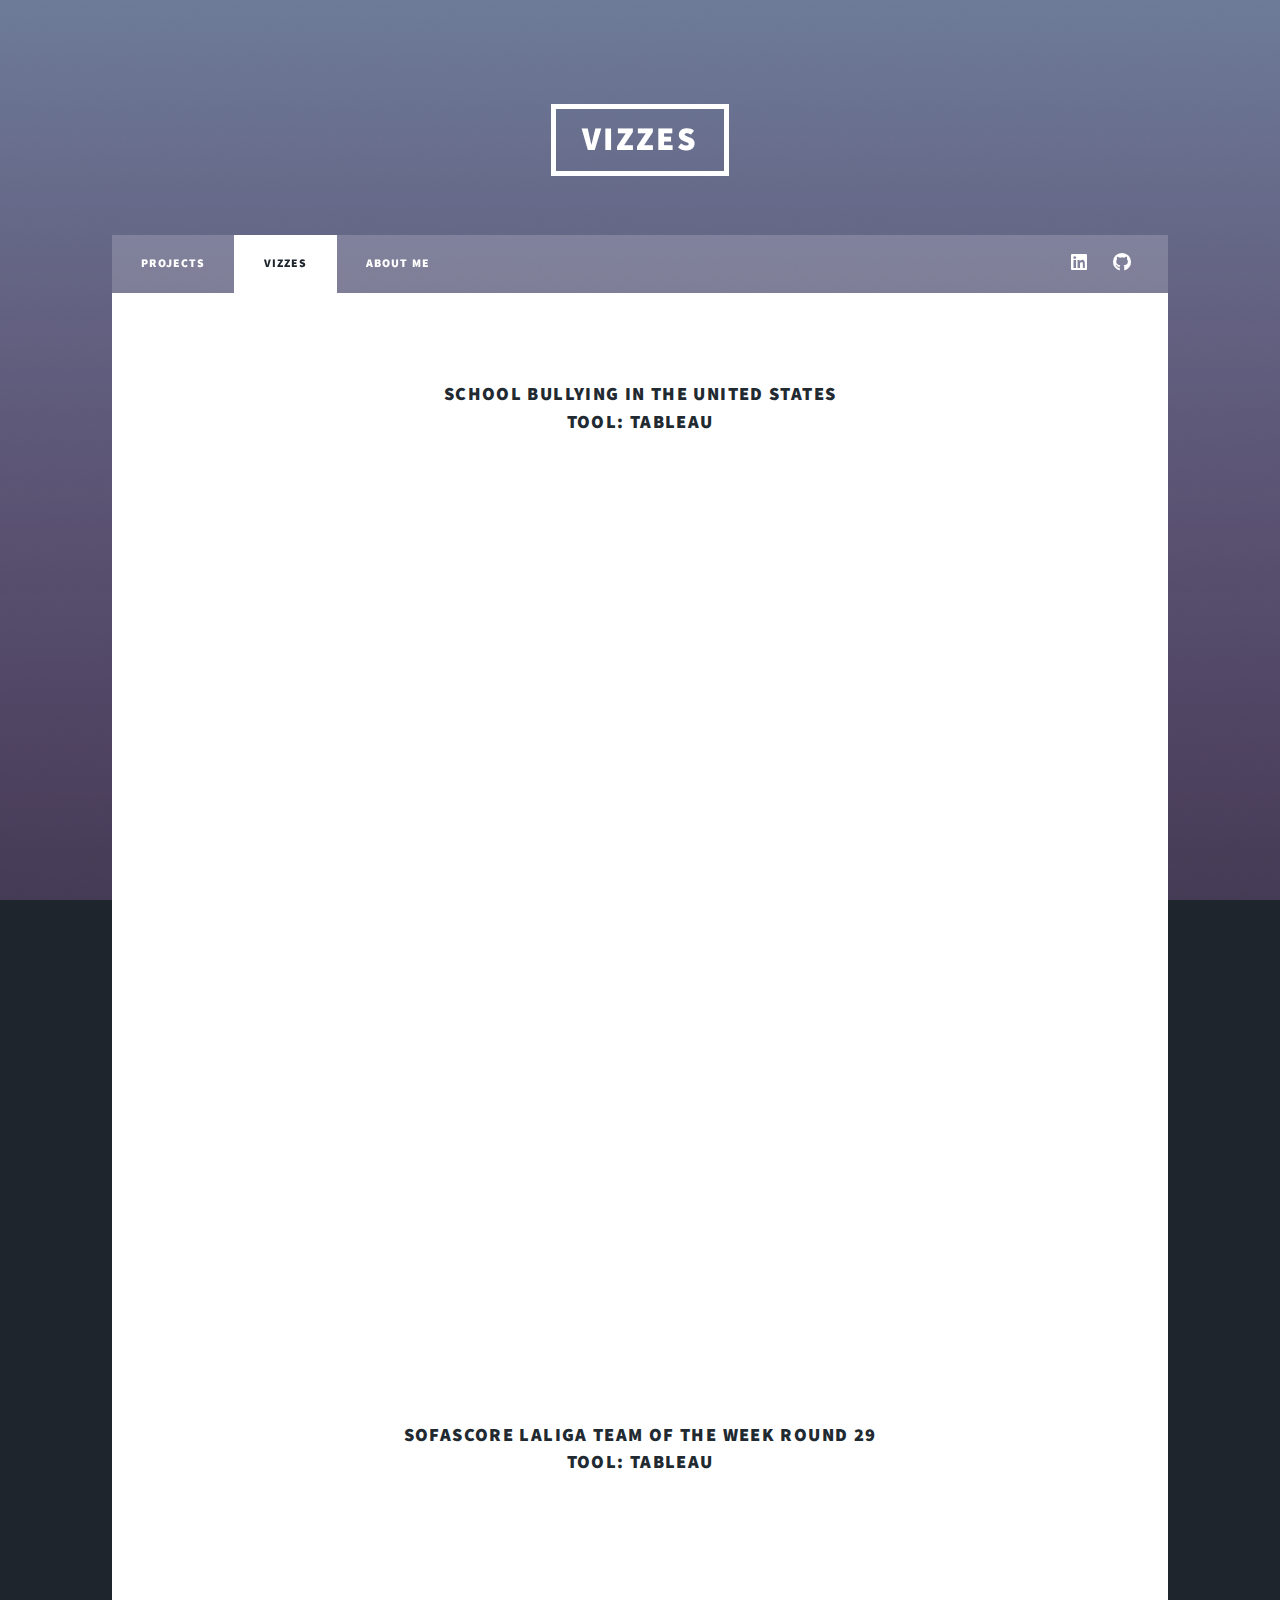
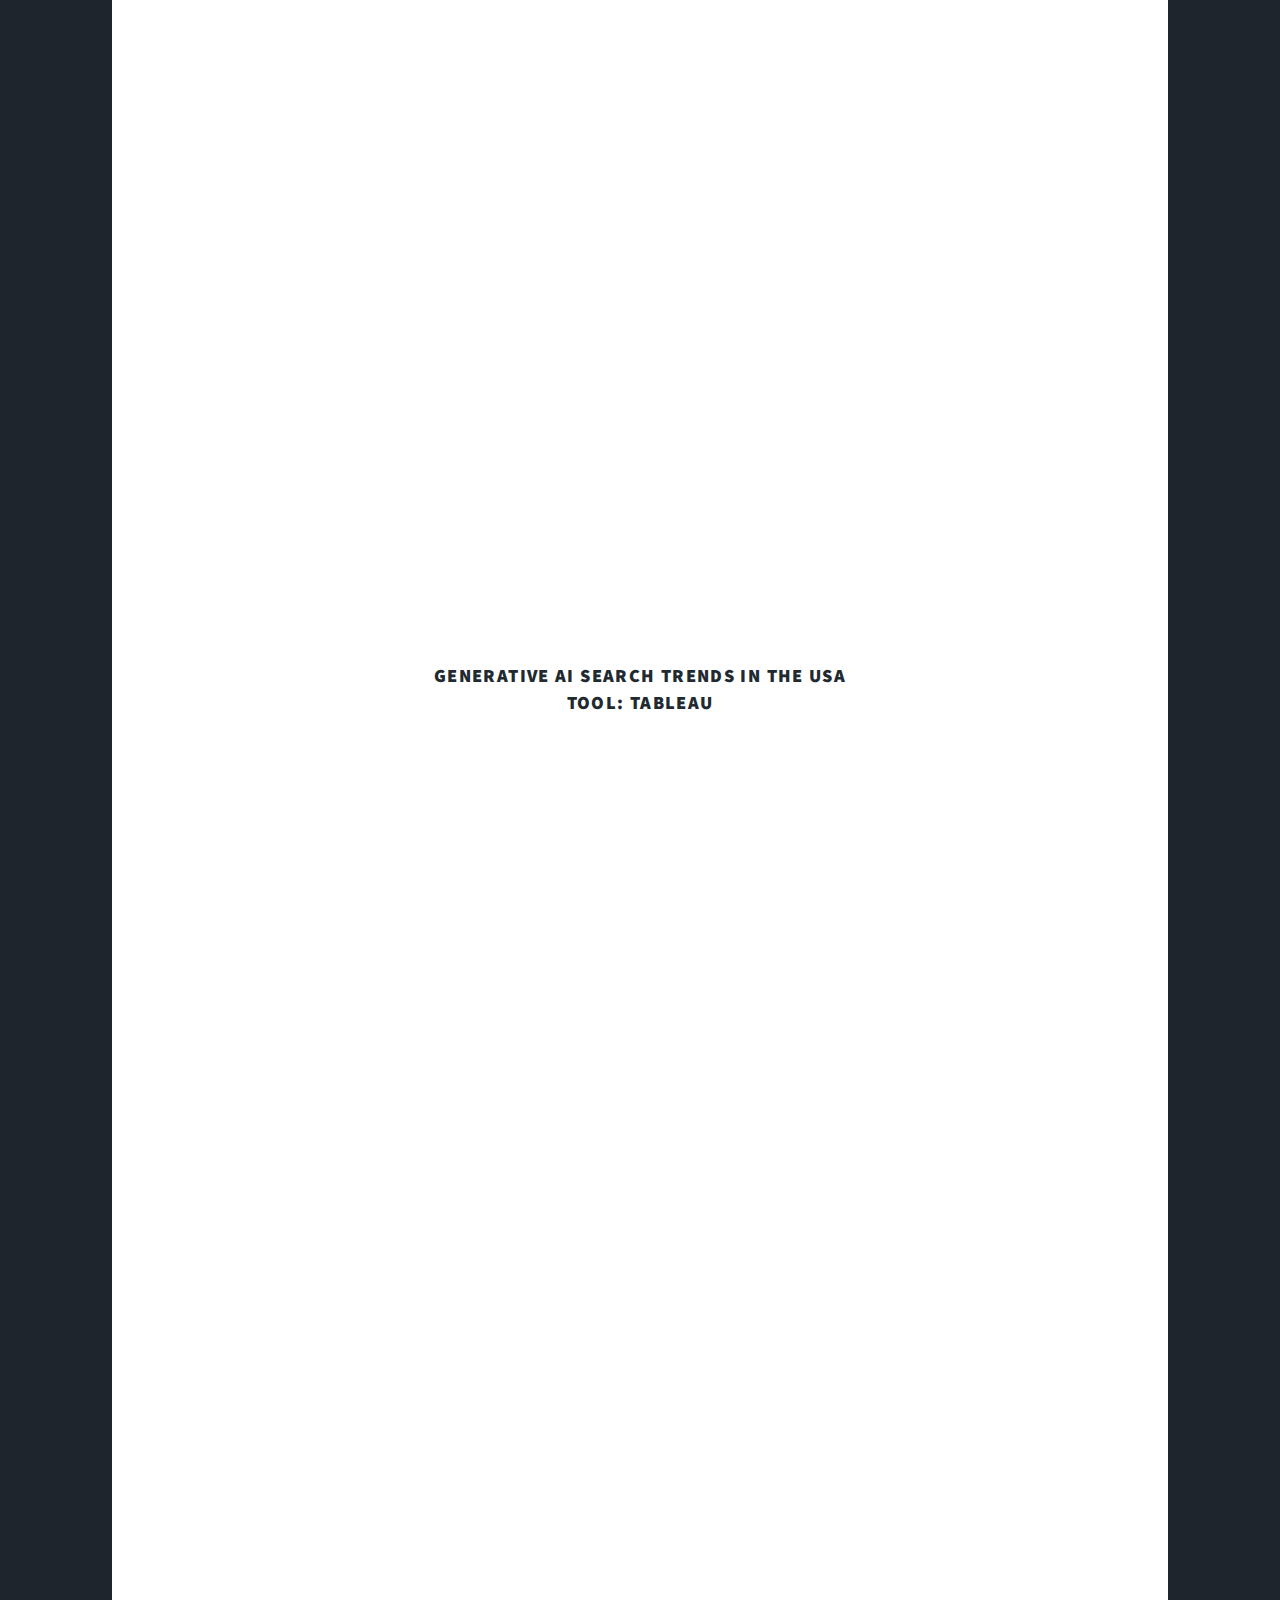
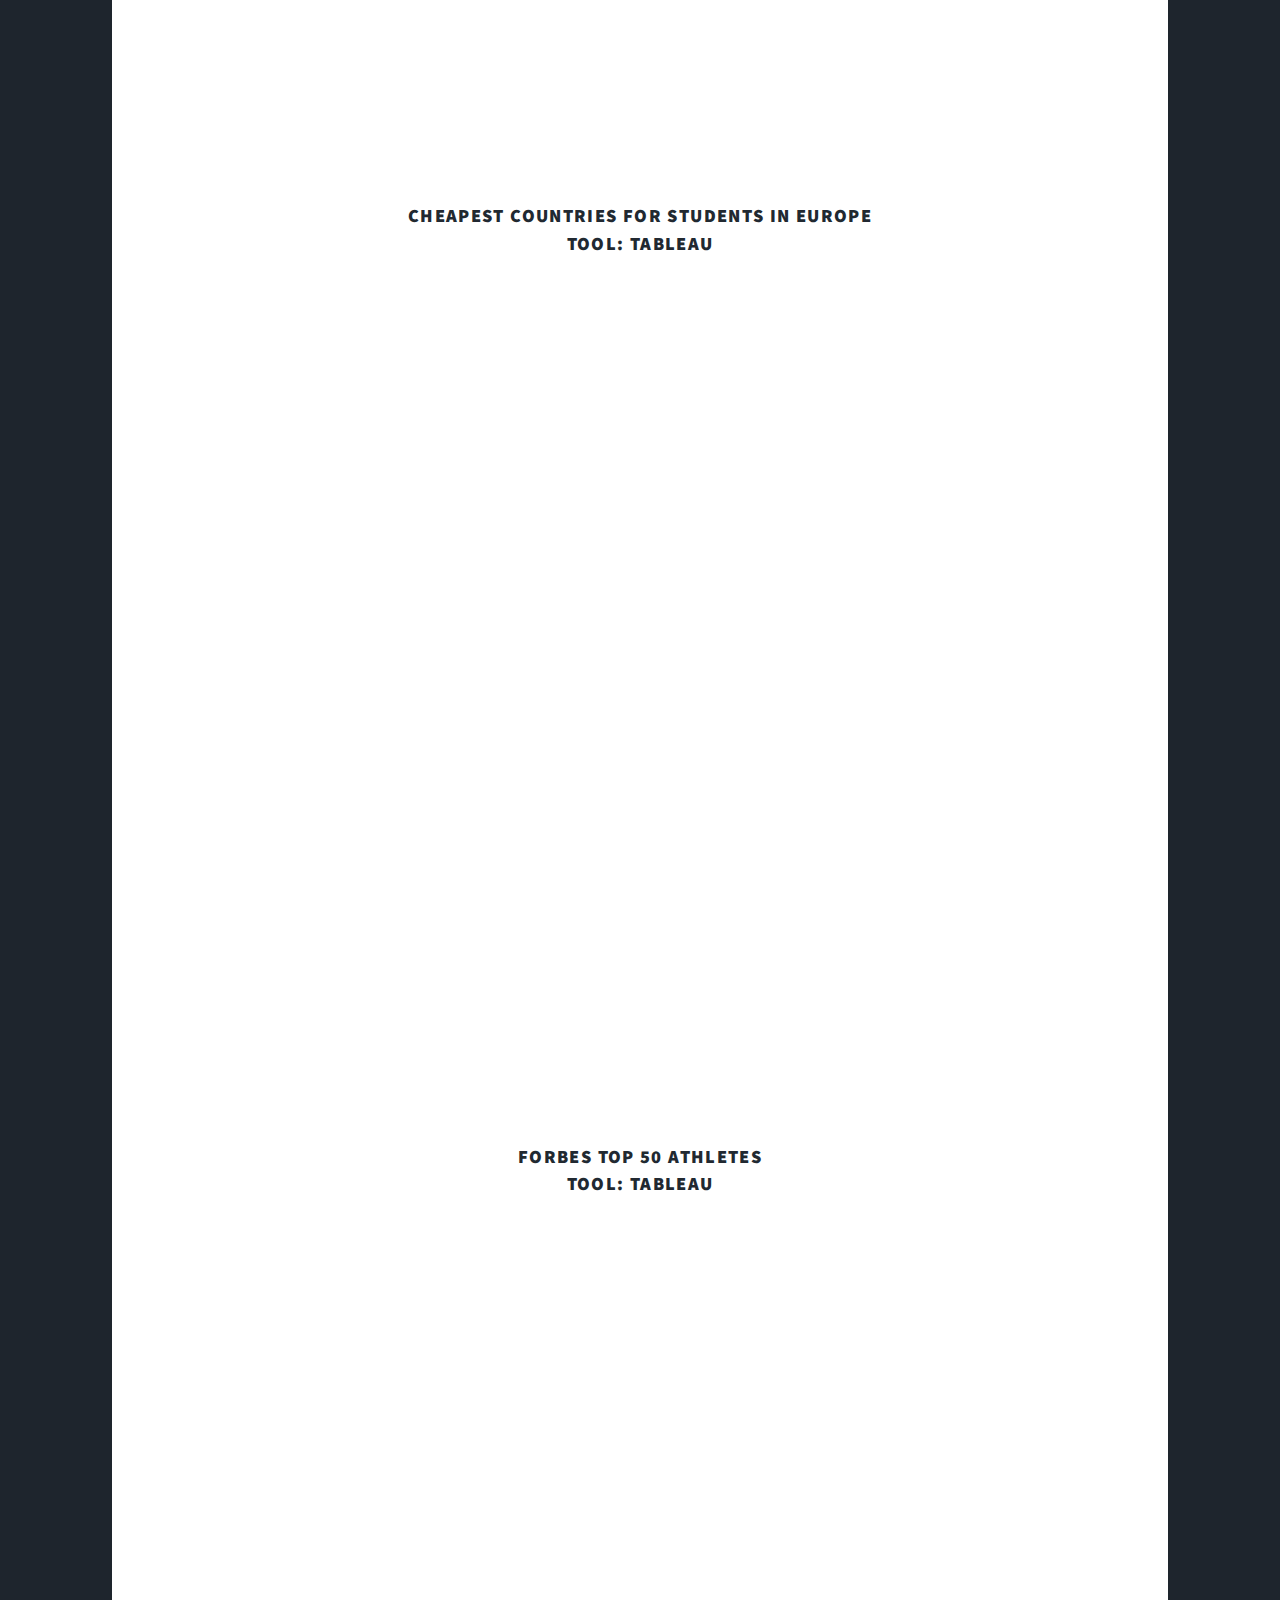
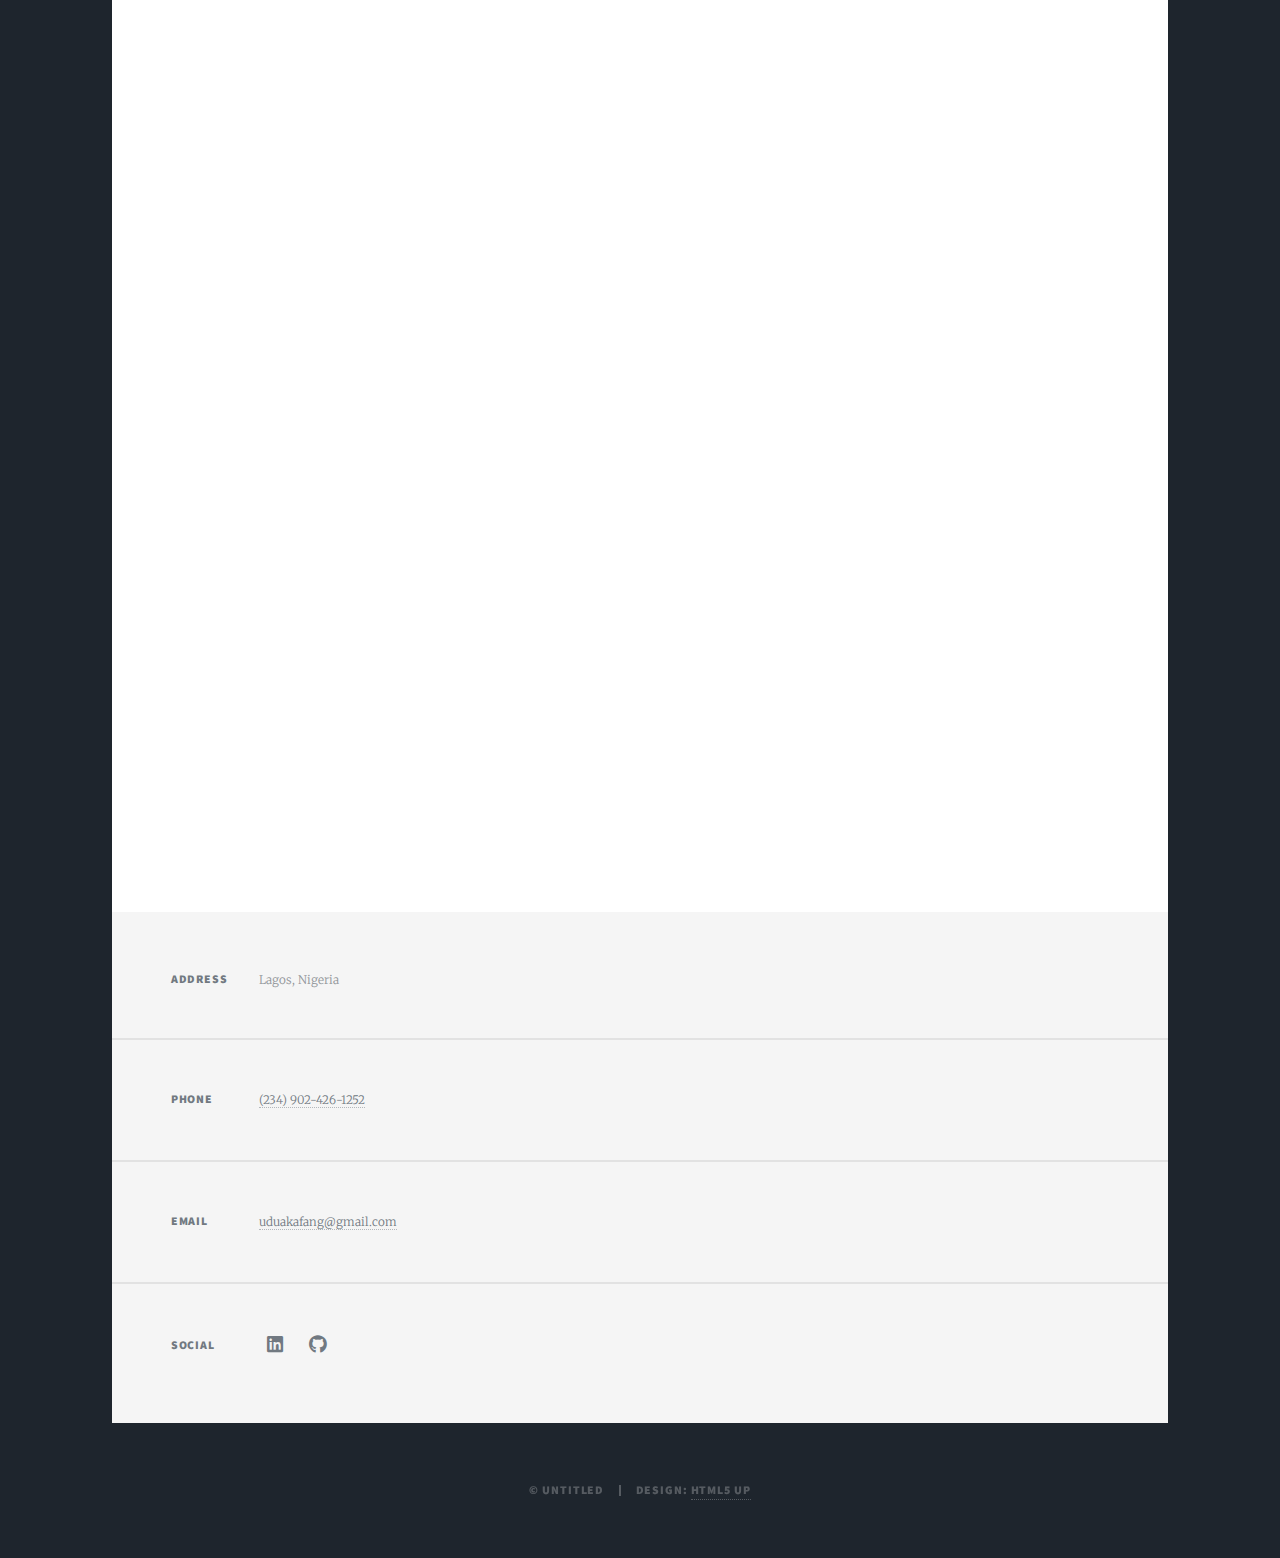
==== commit b86ea06e: "Update elements.html" ====
--- a/elements.html
+++ b/elements.html
@@ -11,6 +11,14 @@
 		<meta name="viewport" content="width=device-width, initial-scale=1, user-scalable=no" />
 		<link rel="stylesheet" href="assets/css/main.css" />
 		<noscript><link rel="stylesheet" href="assets/css/noscript.css" /></noscript>
+	<!-- Google Tag Manager -->
+<script>(function(w,d,s,l,i){w[l]=w[l]||[];w[l].push({'gtm.start':
+new Date().getTime(),event:'gtm.js'});var f=d.getElementsByTagName(s)[0],
+j=d.createElement(s),dl=l!='dataLayer'?'&l='+l:'';j.async=true;j.src=
+'https://www.googletagmanager.com/gtm.js?id='+i+dl;f.parentNode.insertBefore(j,f);
+})(window,document,'script','dataLayer','GTM-P845BLSF');</script>
+<!-- End Google Tag Manager -->
+
 	</head>
 	<body class="is-preload">
 
@@ -43,8 +51,8 @@
 							 <!-- Post -->
 							 <section class="post">
 								<header class="major">
-									<h1>School Bullying in the United States<br />
-								   Tool: Tableau</h1>
+									<h3>School Bullying in the United States<br />
+								   Tool: Tableau</h3>
 								</header>
 						
 								<!-- School Bullying in the United States Tableau Visualization Embed -->
@@ -83,8 +91,8 @@
 
 							<section class="post">
 								<header class="major">
-									<h1>Sofascore LaLiga Team of the Week Round 29 <br />
-								   Tool: Tableau</h1>
+									<h3>Sofascore LaLiga Team of the Week Round 29 <br />
+								   Tool: Tableau</h3>
 								</header>
 						
 								<!-- Sofascore LaLiga Team of the Week Round 29 Tableau Visualization Embed -->
@@ -121,8 +129,8 @@
 
 						<section class="post">
 							<header class="major">
-								<h1>GENERATIVE AI SEARCH TRENDS in the USA<br />
-								Tool: Tableau</h1>
+								<h3>GENERATIVE AI SEARCH TRENDS in the USA<br />
+								Tool: Tableau</h3>
 							</header>
 					
 							 <!-- GENERATIVE AI SEARCH TRENDS in the USA Tableau Visualization Embed -->
@@ -158,8 +166,8 @@
 					<section>
 						<section class="post">
 							<header class="major">
-								<h1>Cheapest Countries for Students in Europe <br />
-								Tool: Tableau</h1>
+								<h3>Cheapest Countries for Students in Europe <br />
+								Tool: Tableau</h3>
 							</header>
 					
 								<!-- Cheapest Countries for Students in Europe Tableau Visualization Embed -->
@@ -195,8 +203,8 @@
 					<section>
 						<section class="post">
 							<header class="major">
-								<h1>Forbes Top 50 Athletes <br />
-								Tool: Tableau</h1>
+								<h3>Forbes Top 50 Athletes <br />
+								Tool: Tableau</h3>
 							</header>
 					
 								 <!-- Forbes Top 50 Athletes Tableau Visualization Embed -->
@@ -239,7 +247,7 @@
 							<section class="alt">
 								<h3>Address</h3>
 								<p>Lagos, Nigeria<br />
-								Nashville, TN 00000-0000</p>
+								</p>
 							</section>
 							<section>
 								<h3>Phone</h3>
@@ -247,7 +255,7 @@
 							</section>
 							<section>
 								<h3>Email</h3>
-								<p><a href="#">uduakafang@gmail,com</a></p>
+								<p><a href="#">uduakafang@gmail.com</a></p>
 							</section>
 							<section>
 								<h3>Social</h3>
@@ -275,5 +283,9 @@
 			<script src="assets/js/util.js"></script>
 			<script src="assets/js/main.js"></script>
 
+<!-- Google Tag Manager (noscript) -->
+<noscript><iframe src="https://www.googletagmanager.com/ns.html?id=GTM-P845BLSF"
+height="0" width="0" style="display:none;visibility:hidden"></iframe></noscript>
+<!-- End Google Tag Manager (noscript) -->
 	</body>
 </html>
